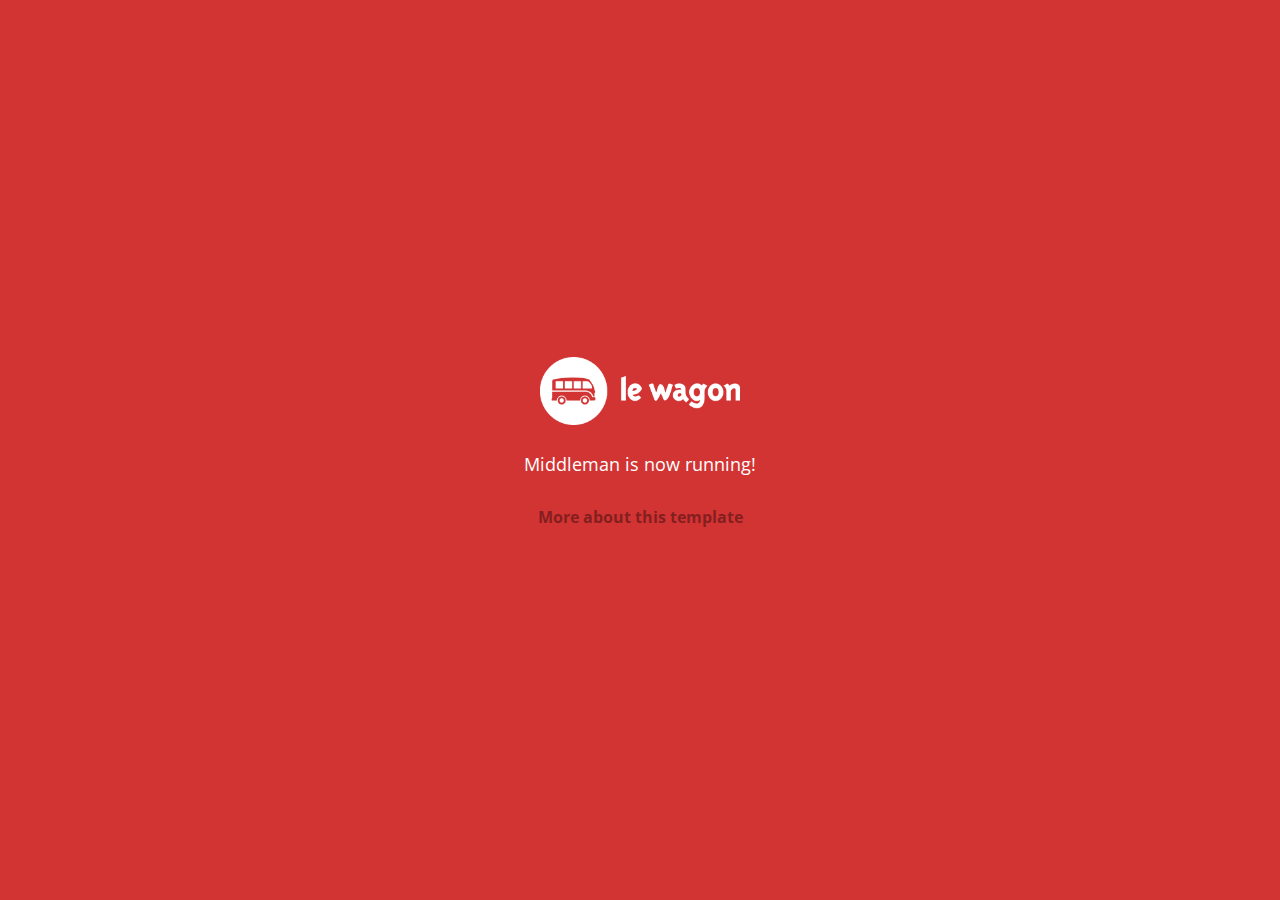
==== index.html @ f9db4015 "Automated commit at 2018-02-05 10:16:20 UTC by middleman-deploy 2.0.0-alpha" ====
<!doctype html>
<html>
  <head>
    <meta charset="utf-8">
    <meta http-equiv="x-ua-compatible" content="ie=edge">
    <meta name="viewport"
          content="width=device-width, initial-scale=1, shrink-to-fit=no">
    <!-- Use the title from a page's frontmatter if it has one -->
    <title>Le Wagon - Middleman</title>
    <link href="stylesheets/application-3c48b980.css" rel="stylesheet" />
    <script src="javascripts/application-93de88c9.js"></script>
    <link href="images/favicon-f15af148.png" rel="icon" type="image/png" />
  </head>
  <body>
    <div id="home">
  <div class="home-content">
    <img src="images/logo-acc9c0ec.png" width="200" alt="Logo" />
    <p>
      Middleman is now running!
    </p>
    <p class="about">
      <a href="about.html">More about this template</a>
    </p>
  </div>
</div>

  </body>
</html>
---- stylesheets/application-3c48b980.css ----
@import url("https://fonts.googleapis.com/css?family=Open+Sans:400,300,700|Raleway:400,100,300,700,500");/*!
 * Bootstrap v3.3.7 (http://getbootstrap.com)
 * Copyright 2011-2016 Twitter, Inc.
 * Licensed under MIT (https://github.com/twbs/bootstrap/blob/master/LICENSE)
 *//*! normalize.css v3.0.3 | MIT License | github.com/necolas/normalize.css */html{font-family:sans-serif;-ms-text-size-adjust:100%;-webkit-text-size-adjust:100%}body{margin:0}article,aside,details,figcaption,figure,footer,header,hgroup,main,menu,nav,section,summary{display:block}audio,canvas,progress,video{display:inline-block;vertical-align:baseline}audio:not([controls]){display:none;height:0}[hidden],template{display:none}a{background-color:transparent}a:active,a:hover{outline:0}abbr[title]{border-bottom:1px dotted}b,strong{font-weight:bold}dfn{font-style:italic}h1{font-size:2em;margin:0.67em 0}mark{background:#ff0;color:#000}small{font-size:80%}sub,sup{font-size:75%;line-height:0;position:relative;vertical-align:baseline}sup{top:-0.5em}sub{bottom:-0.25em}img{border:0}svg:not(:root){overflow:hidden}figure{margin:1em 40px}hr{-webkit-box-sizing:content-box;box-sizing:content-box;height:0}pre{overflow:auto}code,kbd,pre,samp{font-family:monospace, monospace;font-size:1em}button,input,optgroup,select,textarea{color:inherit;font:inherit;margin:0}button{overflow:visible}button,select{text-transform:none}button,html input[type="button"],input[type="reset"],input[type="submit"]{-webkit-appearance:button;cursor:pointer}button[disabled],html input[disabled]{cursor:default}button::-moz-focus-inner,input::-moz-focus-inner{border:0;padding:0}input{line-height:normal}input[type="checkbox"],input[type="radio"]{-webkit-box-sizing:border-box;box-sizing:border-box;padding:0}input[type="number"]::-webkit-inner-spin-button,input[type="number"]::-webkit-outer-spin-button{height:auto}input[type="search"]{-webkit-appearance:textfield;-webkit-box-sizing:content-box;box-sizing:content-box}input[type="search"]::-webkit-search-cancel-button,input[type="search"]::-webkit-search-decoration{-webkit-appearance:none}fieldset{border:1px solid #c0c0c0;margin:0 2px;padding:0.35em 0.625em 0.75em}legend{border:0;padding:0}textarea{overflow:auto}optgroup{font-weight:bold}table{border-collapse:collapse;border-spacing:0}td,th{padding:0}/*! Source: https://github.com/h5bp/html5-boilerplate/blob/master/src/css/main.css */@media print{*,*:before,*:after{background:transparent !important;color:#000 !important;-webkit-box-shadow:none !important;box-shadow:none !important;text-shadow:none !important}a,a:visited{text-decoration:underline}a[href]:after{content:" (" attr(href) ")"}abbr[title]:after{content:" (" attr(title) ")"}a[href^="#"]:after,a[href^="javascript:"]:after{content:""}pre,blockquote{border:1px solid #999;page-break-inside:avoid}thead{display:table-header-group}tr,img{page-break-inside:avoid}img{max-width:100% !important}p,h2,h3{orphans:3;widows:3}h2,h3{page-break-after:avoid}.navbar{display:none}.btn>.caret,.dropup>.btn>.caret{border-top-color:#000 !important}.label{border:1px solid #000}.table{border-collapse:collapse !important}.table td,.table th{background-color:#fff !important}.table-bordered th,.table-bordered td{border:1px solid #ddd !important}}@font-face{font-family:'Glyphicons Halflings';src:url("../assets/bootstrap/glyphicons-halflings-regular-86b6f62b.eot");src:url("../assets/bootstrap/glyphicons-halflings-regular-86b6f62b.eot?#iefix") format("embedded-opentype"),url("../assets/bootstrap/glyphicons-halflings-regular-ca35b697.woff2") format("woff2"),url("../assets/bootstrap/glyphicons-halflings-regular-278e49a8.woff") format("woff"),url("../assets/bootstrap/glyphicons-halflings-regular-44bc1850.ttf") format("truetype"),url("../assets/bootstrap/glyphicons-halflings-regular-de51a849.svg#glyphicons_halflingsregular") format("svg")}.glyphicon{position:relative;top:1px;display:inline-block;font-family:'Glyphicons Halflings';font-style:normal;font-weight:normal;line-height:1;-webkit-font-smoothing:antialiased;-moz-osx-font-smoothing:grayscale}.glyphicon-asterisk:before{content:"\002a"}.glyphicon-plus:before{content:"\002b"}.glyphicon-euro:before,.glyphicon-eur:before{content:"\20ac"}.glyphicon-minus:before{content:"\2212"}.glyphicon-cloud:before{content:"\2601"}.glyphicon-envelope:before{content:"\2709"}.glyphicon-pencil:before{content:"\270f"}.glyphicon-glass:before{content:"\e001"}.glyphicon-music:before{content:"\e002"}.glyphicon-search:before{content:"\e003"}.glyphicon-heart:before{content:"\e005"}.glyphicon-star:before{content:"\e006"}.glyphicon-star-empty:before{content:"\e007"}.glyphicon-user:before{content:"\e008"}.glyphicon-film:before{content:"\e009"}.glyphicon-th-large:before{content:"\e010"}.glyphicon-th:before{content:"\e011"}.glyphicon-th-list:before{content:"\e012"}.glyphicon-ok:before{content:"\e013"}.glyphicon-remove:before{content:"\e014"}.glyphicon-zoom-in:before{content:"\e015"}.glyphicon-zoom-out:before{content:"\e016"}.glyphicon-off:before{content:"\e017"}.glyphicon-signal:before{content:"\e018"}.glyphicon-cog:before{content:"\e019"}.glyphicon-trash:before{content:"\e020"}.glyphicon-home:before{content:"\e021"}.glyphicon-file:before{content:"\e022"}.glyphicon-time:before{content:"\e023"}.glyphicon-road:before{content:"\e024"}.glyphicon-download-alt:before{content:"\e025"}.glyphicon-download:before{content:"\e026"}.glyphicon-upload:before{content:"\e027"}.glyphicon-inbox:before{content:"\e028"}.glyphicon-play-circle:before{content:"\e029"}.glyphicon-repeat:before{content:"\e030"}.glyphicon-refresh:before{content:"\e031"}.glyphicon-list-alt:before{content:"\e032"}.glyphicon-lock:before{content:"\e033"}.glyphicon-flag:before{content:"\e034"}.glyphicon-headphones:before{content:"\e035"}.glyphicon-volume-off:before{content:"\e036"}.glyphicon-volume-down:before{content:"\e037"}.glyphicon-volume-up:before{content:"\e038"}.glyphicon-qrcode:before{content:"\e039"}.glyphicon-barcode:before{content:"\e040"}.glyphicon-tag:before{content:"\e041"}.glyphicon-tags:before{content:"\e042"}.glyphicon-book:before{content:"\e043"}.glyphicon-bookmark:before{content:"\e044"}.glyphicon-print:before{content:"\e045"}.glyphicon-camera:before{content:"\e046"}.glyphicon-font:before{content:"\e047"}.glyphicon-bold:before{content:"\e048"}.glyphicon-italic:before{content:"\e049"}.glyphicon-text-height:before{content:"\e050"}.glyphicon-text-width:before{content:"\e051"}.glyphicon-align-left:before{content:"\e052"}.glyphicon-align-center:before{content:"\e053"}.glyphicon-align-right:before{content:"\e054"}.glyphicon-align-justify:before{content:"\e055"}.glyphicon-list:before{content:"\e056"}.glyphicon-indent-left:before{content:"\e057"}.glyphicon-indent-right:before{content:"\e058"}.glyphicon-facetime-video:before{content:"\e059"}.glyphicon-picture:before{content:"\e060"}.glyphicon-map-marker:before{content:"\e062"}.glyphicon-adjust:before{content:"\e063"}.glyphicon-tint:before{content:"\e064"}.glyphicon-edit:before{content:"\e065"}.glyphicon-share:before{content:"\e066"}.glyphicon-check:before{content:"\e067"}.glyphicon-move:before{content:"\e068"}.glyphicon-step-backward:before{content:"\e069"}.glyphicon-fast-backward:before{content:"\e070"}.glyphicon-backward:before{content:"\e071"}.glyphicon-play:before{content:"\e072"}.glyphicon-pause:before{content:"\e073"}.glyphicon-stop:before{content:"\e074"}.glyphicon-forward:before{content:"\e075"}.glyphicon-fast-forward:before{content:"\e076"}.glyphicon-step-forward:before{content:"\e077"}.glyphicon-eject:before{content:"\e078"}.glyphicon-chevron-left:before{content:"\e079"}.glyphicon-chevron-right:before{content:"\e080"}.glyphicon-plus-sign:before{content:"\e081"}.glyphicon-minus-sign:before{content:"\e082"}.glyphicon-remove-sign:before{content:"\e083"}.glyphicon-ok-sign:before{content:"\e084"}.glyphicon-question-sign:before{content:"\e085"}.glyphicon-info-sign:before{content:"\e086"}.glyphicon-screenshot:before{content:"\e087"}.glyphicon-remove-circle:before{content:"\e088"}.glyphicon-ok-circle:before{content:"\e089"}.glyphicon-ban-circle:before{content:"\e090"}.glyphicon-arrow-left:before{content:"\e091"}.glyphicon-arrow-right:before{content:"\e092"}.glyphicon-arrow-up:before{content:"\e093"}.glyphicon-arrow-down:before{content:"\e094"}.glyphicon-share-alt:before{content:"\e095"}.glyphicon-resize-full:before{content:"\e096"}.glyphicon-resize-small:before{content:"\e097"}.glyphicon-exclamation-sign:before{content:"\e101"}.glyphicon-gift:before{content:"\e102"}.glyphicon-leaf:before{content:"\e103"}.glyphicon-fire:before{content:"\e104"}.glyphicon-eye-open:before{content:"\e105"}.glyphicon-eye-close:before{content:"\e106"}.glyphicon-warning-sign:before{content:"\e107"}.glyphicon-plane:before{content:"\e108"}.glyphicon-calendar:before{content:"\e109"}.glyphicon-random:before{content:"\e110"}.glyphicon-comment:before{content:"\e111"}.glyphicon-magnet:before{content:"\e112"}.glyphicon-chevron-up:before{content:"\e113"}.glyphicon-chevron-down:before{content:"\e114"}.glyphicon-retweet:before{content:"\e115"}.glyphicon-shopping-cart:before{content:"\e116"}.glyphicon-folder-close:before{content:"\e117"}.glyphicon-folder-open:before{content:"\e118"}.glyphicon-resize-vertical:before{content:"\e119"}.glyphicon-resize-horizontal:before{content:"\e120"}.glyphicon-hdd:before{content:"\e121"}.glyphicon-bullhorn:before{content:"\e122"}.glyphicon-bell:before{content:"\e123"}.glyphicon-certificate:before{content:"\e124"}.glyphicon-thumbs-up:before{content:"\e125"}.glyphicon-thumbs-down:before{content:"\e126"}.glyphicon-hand-right:before{content:"\e127"}.glyphicon-hand-left:before{content:"\e128"}.glyphicon-hand-up:before{content:"\e129"}.glyphicon-hand-down:before{content:"\e130"}.glyphicon-circle-arrow-right:before{content:"\e131"}.glyphicon-circle-arrow-left:before{content:"\e132"}.glyphicon-circle-arrow-up:before{content:"\e133"}.glyphicon-circle-arrow-down:before{content:"\e134"}.glyphicon-globe:before{content:"\e135"}.glyphicon-wrench:before{content:"\e136"}.glyphicon-tasks:before{content:"\e137"}.glyphicon-filter:before{content:"\e138"}.glyphicon-briefcase:before{content:"\e139"}.glyphicon-fullscreen:before{content:"\e140"}.glyphicon-dashboard:before{content:"\e141"}.glyphicon-paperclip:before{content:"\e142"}.glyphicon-heart-empty:before{content:"\e143"}.glyphicon-link:before{content:"\e144"}.glyphicon-phone:before{content:"\e145"}.glyphicon-pushpin:before{content:"\e146"}.glyphicon-usd:before{content:"\e148"}.glyphicon-gbp:before{content:"\e149"}.glyphicon-sort:before{content:"\e150"}.glyphicon-sort-by-alphabet:before{content:"\e151"}.glyphicon-sort-by-alphabet-alt:before{content:"\e152"}.glyphicon-sort-by-order:before{content:"\e153"}.glyphicon-sort-by-order-alt:before{content:"\e154"}.glyphicon-sort-by-attributes:before{content:"\e155"}.glyphicon-sort-by-attributes-alt:before{content:"\e156"}.glyphicon-unchecked:before{content:"\e157"}.glyphicon-expand:before{content:"\e158"}.glyphicon-collapse-down:before{content:"\e159"}.glyphicon-collapse-up:before{content:"\e160"}.glyphicon-log-in:before{content:"\e161"}.glyphicon-flash:before{content:"\e162"}.glyphicon-log-out:before{content:"\e163"}.glyphicon-new-window:before{content:"\e164"}.glyphicon-record:before{content:"\e165"}.glyphicon-save:before{content:"\e166"}.glyphicon-open:before{content:"\e167"}.glyphicon-saved:before{content:"\e168"}.glyphicon-import:before{content:"\e169"}.glyphicon-export:before{content:"\e170"}.glyphicon-send:before{content:"\e171"}.glyphicon-floppy-disk:before{content:"\e172"}.glyphicon-floppy-saved:before{content:"\e173"}.glyphicon-floppy-remove:before{content:"\e174"}.glyphicon-floppy-save:before{content:"\e175"}.glyphicon-floppy-open:before{content:"\e176"}.glyphicon-credit-card:before{content:"\e177"}.glyphicon-transfer:before{content:"\e178"}.glyphicon-cutlery:before{content:"\e179"}.glyphicon-header:before{content:"\e180"}.glyphicon-compressed:before{content:"\e181"}.glyphicon-earphone:before{content:"\e182"}.glyphicon-phone-alt:before{content:"\e183"}.glyphicon-tower:before{content:"\e184"}.glyphicon-stats:before{content:"\e185"}.glyphicon-sd-video:before{content:"\e186"}.glyphicon-hd-video:before{content:"\e187"}.glyphicon-subtitles:before{content:"\e188"}.glyphicon-sound-stereo:before{content:"\e189"}.glyphicon-sound-dolby:before{content:"\e190"}.glyphicon-sound-5-1:before{content:"\e191"}.glyphicon-sound-6-1:before{content:"\e192"}.glyphicon-sound-7-1:before{content:"\e193"}.glyphicon-copyright-mark:before{content:"\e194"}.glyphicon-registration-mark:before{content:"\e195"}.glyphicon-cloud-download:before{content:"\e197"}.glyphicon-cloud-upload:before{content:"\e198"}.glyphicon-tree-conifer:before{content:"\e199"}.glyphicon-tree-deciduous:before{content:"\e200"}.glyphicon-cd:before{content:"\e201"}.glyphicon-save-file:before{content:"\e202"}.glyphicon-open-file:before{content:"\e203"}.glyphicon-level-up:before{content:"\e204"}.glyphicon-copy:before{content:"\e205"}.glyphicon-paste:before{content:"\e206"}.glyphicon-alert:before{content:"\e209"}.glyphicon-equalizer:before{content:"\e210"}.glyphicon-king:before{content:"\e211"}.glyphicon-queen:before{content:"\e212"}.glyphicon-pawn:before{content:"\e213"}.glyphicon-bishop:before{content:"\e214"}.glyphicon-knight:before{content:"\e215"}.glyphicon-baby-formula:before{content:"\e216"}.glyphicon-tent:before{content:"\26fa"}.glyphicon-blackboard:before{content:"\e218"}.glyphicon-bed:before{content:"\e219"}.glyphicon-apple:before{content:"\f8ff"}.glyphicon-erase:before{content:"\e221"}.glyphicon-hourglass:before{content:"\231b"}.glyphicon-lamp:before{content:"\e223"}.glyphicon-duplicate:before{content:"\e224"}.glyphicon-piggy-bank:before{content:"\e225"}.glyphicon-scissors:before{content:"\e226"}.glyphicon-bitcoin:before{content:"\e227"}.glyphicon-btc:before{content:"\e227"}.glyphicon-xbt:before{content:"\e227"}.glyphicon-yen:before{content:"\00a5"}.glyphicon-jpy:before{content:"\00a5"}.glyphicon-ruble:before{content:"\20bd"}.glyphicon-rub:before{content:"\20bd"}.glyphicon-scale:before{content:"\e230"}.glyphicon-ice-lolly:before{content:"\e231"}.glyphicon-ice-lolly-tasted:before{content:"\e232"}.glyphicon-education:before{content:"\e233"}.glyphicon-option-horizontal:before{content:"\e234"}.glyphicon-option-vertical:before{content:"\e235"}.glyphicon-menu-hamburger:before{content:"\e236"}.glyphicon-modal-window:before{content:"\e237"}.glyphicon-oil:before{content:"\e238"}.glyphicon-grain:before{content:"\e239"}.glyphicon-sunglasses:before{content:"\e240"}.glyphicon-text-size:before{content:"\e241"}.glyphicon-text-color:before{content:"\e242"}.glyphicon-text-background:before{content:"\e243"}.glyphicon-object-align-top:before{content:"\e244"}.glyphicon-object-align-bottom:before{content:"\e245"}.glyphicon-object-align-horizontal:before{content:"\e246"}.glyphicon-object-align-left:before{content:"\e247"}.glyphicon-object-align-vertical:before{content:"\e248"}.glyphicon-object-align-right:before{content:"\e249"}.glyphicon-triangle-right:before{content:"\e250"}.glyphicon-triangle-left:before{content:"\e251"}.glyphicon-triangle-bottom:before{content:"\e252"}.glyphicon-triangle-top:before{content:"\e253"}.glyphicon-console:before{content:"\e254"}.glyphicon-superscript:before{content:"\e255"}.glyphicon-subscript:before{content:"\e256"}.glyphicon-menu-left:before{content:"\e257"}.glyphicon-menu-right:before{content:"\e258"}.glyphicon-menu-down:before{content:"\e259"}.glyphicon-menu-up:before{content:"\e260"}*{-webkit-box-sizing:border-box;box-sizing:border-box}*:before,*:after{-webkit-box-sizing:border-box;box-sizing:border-box}html{font-size:10px;-webkit-tap-highlight-color:transparent}body{font-family:"Open Sans", "Helvetica", "sans-serif";font-size:18px;line-height:1.42857143;color:#333333;background-color:#F4F4F4}input,button,select,textarea{font-family:inherit;font-size:inherit;line-height:inherit}a{color:#469AE0;text-decoration:none}a:hover,a:focus{color:#1f74ba;text-decoration:underline}a:focus{outline:5px auto -webkit-focus-ring-color;outline-offset:-2px}figure{margin:0}img{vertical-align:middle}.img-responsive{display:block;max-width:100%;height:auto}.img-rounded{border-radius:2px}.img-thumbnail{padding:4px;line-height:1.42857143;background-color:#F4F4F4;border:1px solid #ddd;border-radius:2px;-webkit-transition:all 0.2s ease-in-out;transition:all 0.2s ease-in-out;display:inline-block;max-width:100%;height:auto}.img-circle{border-radius:50%}hr{margin-top:25px;margin-bottom:25px;border:0;border-top:1px solid #eeeeee}.sr-only{position:absolute;width:1px;height:1px;margin:-1px;padding:0;overflow:hidden;clip:rect(0, 0, 0, 0);border:0}.sr-only-focusable:active,.sr-only-focusable:focus{position:static;width:auto;height:auto;margin:0;overflow:visible;clip:auto}[role="button"]{cursor:pointer}h1,h2,h3,h4,h5,h6,.h1,.h2,.h3,.h4,.h5,.h6{font-family:"Raleway", "Helvetica", "sans-serif";font-weight:500;line-height:1.1;color:inherit}h1 small,h1 .small,h2 small,h2 .small,h3 small,h3 .small,h4 small,h4 .small,h5 small,h5 .small,h6 small,h6 .small,.h1 small,.h1 .small,.h2 small,.h2 .small,.h3 small,.h3 .small,.h4 small,.h4 .small,.h5 small,.h5 .small,.h6 small,.h6 .small{font-weight:normal;line-height:1;color:#777777}h1,.h1,h2,.h2,h3,.h3{margin-top:25px;margin-bottom:12.5px}h1 small,h1 .small,.h1 small,.h1 .small,h2 small,h2 .small,.h2 small,.h2 .small,h3 small,h3 .small,.h3 small,.h3 .small{font-size:65%}h4,.h4,h5,.h5,h6,.h6{margin-top:12.5px;margin-bottom:12.5px}h4 small,h4 .small,.h4 small,.h4 .small,h5 small,h5 .small,.h5 small,.h5 .small,h6 small,h6 .small,.h6 small,.h6 .small{font-size:75%}h1,.h1{font-size:46px}h2,.h2{font-size:38px}h3,.h3{font-size:31px}h4,.h4{font-size:23px}h5,.h5{font-size:18px}h6,.h6{font-size:16px}p{margin:0 0 12.5px}.lead{margin-bottom:25px;font-size:20px;font-weight:300;line-height:1.4}@media (min-width: 768px){.lead{font-size:27px}}small,.small{font-size:88%}mark,.mark{background-color:#fcf8e3;padding:.2em}.text-left{text-align:left}.text-right{text-align:right}.text-center{text-align:center}.text-justify{text-align:justify}.text-nowrap{white-space:nowrap}.text-lowercase{text-transform:lowercase}.text-uppercase,.initialism{text-transform:uppercase}.text-capitalize{text-transform:capitalize}.text-muted{color:#777777}.text-primary{color:#469AE0}a.text-primary:hover,a.text-primary:focus{color:#2381d0}.text-success{color:#3c763d}a.text-success:hover,a.text-success:focus{color:#2b542c}.text-info{color:#31708f}a.text-info:hover,a.text-info:focus{color:#245269}.text-warning{color:#8a6d3b}a.text-warning:hover,a.text-warning:focus{color:#66512c}.text-danger{color:#a94442}a.text-danger:hover,a.text-danger:focus{color:#843534}.bg-primary{color:#fff}.bg-primary{background-color:#469AE0}a.bg-primary:hover,a.bg-primary:focus{background-color:#2381d0}.bg-success{background-color:#dff0d8}a.bg-success:hover,a.bg-success:focus{background-color:#c1e2b3}.bg-info{background-color:#d9edf7}a.bg-info:hover,a.bg-info:focus{background-color:#afd9ee}.bg-warning{background-color:#fcf8e3}a.bg-warning:hover,a.bg-warning:focus{background-color:#f7ecb5}.bg-danger{background-color:#f2dede}a.bg-danger:hover,a.bg-danger:focus{background-color:#e4b9b9}.page-header{padding-bottom:11.5px;margin:50px 0 25px;border-bottom:1px solid #eeeeee}ul,ol{margin-top:0;margin-bottom:12.5px}ul ul,ul ol,ol ul,ol ol{margin-bottom:0}.list-unstyled{padding-left:0;list-style:none}.list-inline{padding-left:0;list-style:none;margin-left:-5px}.list-inline>li{display:inline-block;padding-left:5px;padding-right:5px}dl{margin-top:0;margin-bottom:25px}dt,dd{line-height:1.42857143}dt{font-weight:bold}dd{margin-left:0}.dl-horizontal dd:before,.dl-horizontal dd:after{content:" ";display:table}.dl-horizontal dd:after{clear:both}@media (min-width: 768px){.dl-horizontal dt{float:left;width:160px;clear:left;text-align:right;overflow:hidden;text-overflow:ellipsis;white-space:nowrap}.dl-horizontal dd{margin-left:180px}}abbr[title],abbr[data-original-title]{cursor:help;border-bottom:1px dotted #777777}.initialism{font-size:90%}blockquote{padding:12.5px 25px;margin:0 0 25px;font-size:22.5px;border-left:5px solid #eeeeee}blockquote p:last-child,blockquote ul:last-child,blockquote ol:last-child{margin-bottom:0}blockquote footer,blockquote small,blockquote .small{display:block;font-size:80%;line-height:1.42857143;color:#777777}blockquote footer:before,blockquote small:before,blockquote .small:before{content:'\2014 \00A0'}.blockquote-reverse,blockquote.pull-right{padding-right:15px;padding-left:0;border-right:5px solid #eeeeee;border-left:0;text-align:right}.blockquote-reverse footer:before,.blockquote-reverse small:before,.blockquote-reverse .small:before,blockquote.pull-right footer:before,blockquote.pull-right small:before,blockquote.pull-right .small:before{content:''}.blockquote-reverse footer:after,.blockquote-reverse small:after,.blockquote-reverse .small:after,blockquote.pull-right footer:after,blockquote.pull-right small:after,blockquote.pull-right .small:after{content:'\00A0 \2014'}address{margin-bottom:25px;font-style:normal;line-height:1.42857143}code,kbd,pre,samp{font-family:Menlo, Monaco, Consolas, "Courier New", monospace}code{padding:2px 4px;font-size:90%;color:#c7254e;background-color:#f9f2f4;border-radius:2px}kbd{padding:2px 4px;font-size:90%;color:#fff;background-color:#333;border-radius:2px;-webkit-box-shadow:inset 0 -1px 0 rgba(0,0,0,0.25);box-shadow:inset 0 -1px 0 rgba(0,0,0,0.25)}kbd kbd{padding:0;font-size:100%;font-weight:bold;-webkit-box-shadow:none;box-shadow:none}pre{display:block;padding:12px;margin:0 0 12.5px;font-size:17px;line-height:1.42857143;word-break:break-all;word-wrap:break-word;color:#333333;background-color:#f5f5f5;border:1px solid #ccc;border-radius:2px}pre code{padding:0;font-size:inherit;color:inherit;white-space:pre-wrap;background-color:transparent;border-radius:0}.pre-scrollable{max-height:340px;overflow-y:scroll}.container{margin-right:auto;margin-left:auto;padding-left:15px;padding-right:15px}.container:before,.container:after{content:" ";display:table}.container:after{clear:both}@media (min-width: 768px){.container{width:750px}}@media (min-width: 992px){.container{width:970px}}@media (min-width: 1200px){.container{width:1170px}}.container-fluid{margin-right:auto;margin-left:auto;padding-left:15px;padding-right:15px}.container-fluid:before,.container-fluid:after{content:" ";display:table}.container-fluid:after{clear:both}.row{margin-left:-15px;margin-right:-15px}.row:before,.row:after{content:" ";display:table}.row:after{clear:both}.col-xs-1,.col-sm-1,.col-md-1,.col-lg-1,.col-xs-2,.col-sm-2,.col-md-2,.col-lg-2,.col-xs-3,.col-sm-3,.col-md-3,.col-lg-3,.col-xs-4,.col-sm-4,.col-md-4,.col-lg-4,.col-xs-5,.col-sm-5,.col-md-5,.col-lg-5,.col-xs-6,.col-sm-6,.col-md-6,.col-lg-6,.col-xs-7,.col-sm-7,.col-md-7,.col-lg-7,.col-xs-8,.col-sm-8,.col-md-8,.col-lg-8,.col-xs-9,.col-sm-9,.col-md-9,.col-lg-9,.col-xs-10,.col-sm-10,.col-md-10,.col-lg-10,.col-xs-11,.col-sm-11,.col-md-11,.col-lg-11,.col-xs-12,.col-sm-12,.col-md-12,.col-lg-12{position:relative;min-height:1px;padding-left:15px;padding-right:15px}.col-xs-1,.col-xs-2,.col-xs-3,.col-xs-4,.col-xs-5,.col-xs-6,.col-xs-7,.col-xs-8,.col-xs-9,.col-xs-10,.col-xs-11,.col-xs-12{float:left}.col-xs-1{width:8.33333333%}.col-xs-2{width:16.66666667%}.col-xs-3{width:25%}.col-xs-4{width:33.33333333%}.col-xs-5{width:41.66666667%}.col-xs-6{width:50%}.col-xs-7{width:58.33333333%}.col-xs-8{width:66.66666667%}.col-xs-9{width:75%}.col-xs-10{width:83.33333333%}.col-xs-11{width:91.66666667%}.col-xs-12{width:100%}.col-xs-pull-0{right:auto}.col-xs-pull-1{right:8.33333333%}.col-xs-pull-2{right:16.66666667%}.col-xs-pull-3{right:25%}.col-xs-pull-4{right:33.33333333%}.col-xs-pull-5{right:41.66666667%}.col-xs-pull-6{right:50%}.col-xs-pull-7{right:58.33333333%}.col-xs-pull-8{right:66.66666667%}.col-xs-pull-9{right:75%}.col-xs-pull-10{right:83.33333333%}.col-xs-pull-11{right:91.66666667%}.col-xs-pull-12{right:100%}.col-xs-push-0{left:auto}.col-xs-push-1{left:8.33333333%}.col-xs-push-2{left:16.66666667%}.col-xs-push-3{left:25%}.col-xs-push-4{left:33.33333333%}.col-xs-push-5{left:41.66666667%}.col-xs-push-6{left:50%}.col-xs-push-7{left:58.33333333%}.col-xs-push-8{left:66.66666667%}.col-xs-push-9{left:75%}.col-xs-push-10{left:83.33333333%}.col-xs-push-11{left:91.66666667%}.col-xs-push-12{left:100%}.col-xs-offset-0{margin-left:0%}.col-xs-offset-1{margin-left:8.33333333%}.col-xs-offset-2{margin-left:16.66666667%}.col-xs-offset-3{margin-left:25%}.col-xs-offset-4{margin-left:33.33333333%}.col-xs-offset-5{margin-left:41.66666667%}.col-xs-offset-6{margin-left:50%}.col-xs-offset-7{margin-left:58.33333333%}.col-xs-offset-8{margin-left:66.66666667%}.col-xs-offset-9{margin-left:75%}.col-xs-offset-10{margin-left:83.33333333%}.col-xs-offset-11{margin-left:91.66666667%}.col-xs-offset-12{margin-left:100%}@media (min-width: 768px){.col-sm-1,.col-sm-2,.col-sm-3,.col-sm-4,.col-sm-5,.col-sm-6,.col-sm-7,.col-sm-8,.col-sm-9,.col-sm-10,.col-sm-11,.col-sm-12{float:left}.col-sm-1{width:8.33333333%}.col-sm-2{width:16.66666667%}.col-sm-3{width:25%}.col-sm-4{width:33.33333333%}.col-sm-5{width:41.66666667%}.col-sm-6{width:50%}.col-sm-7{width:58.33333333%}.col-sm-8{width:66.66666667%}.col-sm-9{width:75%}.col-sm-10{width:83.33333333%}.col-sm-11{width:91.66666667%}.col-sm-12{width:100%}.col-sm-pull-0{right:auto}.col-sm-pull-1{right:8.33333333%}.col-sm-pull-2{right:16.66666667%}.col-sm-pull-3{right:25%}.col-sm-pull-4{right:33.33333333%}.col-sm-pull-5{right:41.66666667%}.col-sm-pull-6{right:50%}.col-sm-pull-7{right:58.33333333%}.col-sm-pull-8{right:66.66666667%}.col-sm-pull-9{right:75%}.col-sm-pull-10{right:83.33333333%}.col-sm-pull-11{right:91.66666667%}.col-sm-pull-12{right:100%}.col-sm-push-0{left:auto}.col-sm-push-1{left:8.33333333%}.col-sm-push-2{left:16.66666667%}.col-sm-push-3{left:25%}.col-sm-push-4{left:33.33333333%}.col-sm-push-5{left:41.66666667%}.col-sm-push-6{left:50%}.col-sm-push-7{left:58.33333333%}.col-sm-push-8{left:66.66666667%}.col-sm-push-9{left:75%}.col-sm-push-10{left:83.33333333%}.col-sm-push-11{left:91.66666667%}.col-sm-push-12{left:100%}.col-sm-offset-0{margin-left:0%}.col-sm-offset-1{margin-left:8.33333333%}.col-sm-offset-2{margin-left:16.66666667%}.col-sm-offset-3{margin-left:25%}.col-sm-offset-4{margin-left:33.33333333%}.col-sm-offset-5{margin-left:41.66666667%}.col-sm-offset-6{margin-left:50%}.col-sm-offset-7{margin-left:58.33333333%}.col-sm-offset-8{margin-left:66.66666667%}.col-sm-offset-9{margin-left:75%}.col-sm-offset-10{margin-left:83.33333333%}.col-sm-offset-11{margin-left:91.66666667%}.col-sm-offset-12{margin-left:100%}}@media (min-width: 992px){.col-md-1,.col-md-2,.col-md-3,.col-md-4,.col-md-5,.col-md-6,.col-md-7,.col-md-8,.col-md-9,.col-md-10,.col-md-11,.col-md-12{float:left}.col-md-1{width:8.33333333%}.col-md-2{width:16.66666667%}.col-md-3{width:25%}.col-md-4{width:33.33333333%}.col-md-5{width:41.66666667%}.col-md-6{width:50%}.col-md-7{width:58.33333333%}.col-md-8{width:66.66666667%}.col-md-9{width:75%}.col-md-10{width:83.33333333%}.col-md-11{width:91.66666667%}.col-md-12{width:100%}.col-md-pull-0{right:auto}.col-md-pull-1{right:8.33333333%}.col-md-pull-2{right:16.66666667%}.col-md-pull-3{right:25%}.col-md-pull-4{right:33.33333333%}.col-md-pull-5{right:41.66666667%}.col-md-pull-6{right:50%}.col-md-pull-7{right:58.33333333%}.col-md-pull-8{right:66.66666667%}.col-md-pull-9{right:75%}.col-md-pull-10{right:83.33333333%}.col-md-pull-11{right:91.66666667%}.col-md-pull-12{right:100%}.col-md-push-0{left:auto}.col-md-push-1{left:8.33333333%}.col-md-push-2{left:16.66666667%}.col-md-push-3{left:25%}.col-md-push-4{left:33.33333333%}.col-md-push-5{left:41.66666667%}.col-md-push-6{left:50%}.col-md-push-7{left:58.33333333%}.col-md-push-8{left:66.66666667%}.col-md-push-9{left:75%}.col-md-push-10{left:83.33333333%}.col-md-push-11{left:91.66666667%}.col-md-push-12{left:100%}.col-md-offset-0{margin-left:0%}.col-md-offset-1{margin-left:8.33333333%}.col-md-offset-2{margin-left:16.66666667%}.col-md-offset-3{margin-left:25%}.col-md-offset-4{margin-left:33.33333333%}.col-md-offset-5{margin-left:41.66666667%}.col-md-offset-6{margin-left:50%}.col-md-offset-7{margin-left:58.33333333%}.col-md-offset-8{margin-left:66.66666667%}.col-md-offset-9{margin-left:75%}.col-md-offset-10{margin-left:83.33333333%}.col-md-offset-11{margin-left:91.66666667%}.col-md-offset-12{margin-left:100%}}@media (min-width: 1200px){.col-lg-1,.col-lg-2,.col-lg-3,.col-lg-4,.col-lg-5,.col-lg-6,.col-lg-7,.col-lg-8,.col-lg-9,.col-lg-10,.col-lg-11,.col-lg-12{float:left}.col-lg-1{width:8.33333333%}.col-lg-2{width:16.66666667%}.col-lg-3{width:25%}.col-lg-4{width:33.33333333%}.col-lg-5{width:41.66666667%}.col-lg-6{width:50%}.col-lg-7{width:58.33333333%}.col-lg-8{width:66.66666667%}.col-lg-9{width:75%}.col-lg-10{width:83.33333333%}.col-lg-11{width:91.66666667%}.col-lg-12{width:100%}.col-lg-pull-0{right:auto}.col-lg-pull-1{right:8.33333333%}.col-lg-pull-2{right:16.66666667%}.col-lg-pull-3{right:25%}.col-lg-pull-4{right:33.33333333%}.col-lg-pull-5{right:41.66666667%}.col-lg-pull-6{right:50%}.col-lg-pull-7{right:58.33333333%}.col-lg-pull-8{right:66.66666667%}.col-lg-pull-9{right:75%}.col-lg-pull-10{right:83.33333333%}.col-lg-pull-11{right:91.66666667%}.col-lg-pull-12{right:100%}.col-lg-push-0{left:auto}.col-lg-push-1{left:8.33333333%}.col-lg-push-2{left:16.66666667%}.col-lg-push-3{left:25%}.col-lg-push-4{left:33.33333333%}.col-lg-push-5{left:41.66666667%}.col-lg-push-6{left:50%}.col-lg-push-7{left:58.33333333%}.col-lg-push-8{left:66.66666667%}.col-lg-push-9{left:75%}.col-lg-push-10{left:83.33333333%}.col-lg-push-11{left:91.66666667%}.col-lg-push-12{left:100%}.col-lg-offset-0{margin-left:0%}.col-lg-offset-1{margin-left:8.33333333%}.col-lg-offset-2{margin-left:16.66666667%}.col-lg-offset-3{margin-left:25%}.col-lg-offset-4{margin-left:33.33333333%}.col-lg-offset-5{margin-left:41.66666667%}.col-lg-offset-6{margin-left:50%}.col-lg-offset-7{margin-left:58.33333333%}.col-lg-offset-8{margin-left:66.66666667%}.col-lg-offset-9{margin-left:75%}.col-lg-offset-10{margin-left:83.33333333%}.col-lg-offset-11{margin-left:91.66666667%}.col-lg-offset-12{margin-left:100%}}table{background-color:transparent}caption{padding-top:8px;padding-bottom:8px;color:#777777;text-align:left}th{text-align:left}.table{width:100%;max-width:100%;margin-bottom:25px}.table>thead>tr>th,.table>thead>tr>td,.table>tbody>tr>th,.table>tbody>tr>td,.table>tfoot>tr>th,.table>tfoot>tr>td{padding:8px;line-height:1.42857143;vertical-align:top;border-top:1px solid #ddd}.table>thead>tr>th{vertical-align:bottom;border-bottom:2px solid #ddd}.table>caption+thead>tr:first-child>th,.table>caption+thead>tr:first-child>td,.table>colgroup+thead>tr:first-child>th,.table>colgroup+thead>tr:first-child>td,.table>thead:first-child>tr:first-child>th,.table>thead:first-child>tr:first-child>td{border-top:0}.table>tbody+tbody{border-top:2px solid #ddd}.table .table{background-color:#F4F4F4}.table-condensed>thead>tr>th,.table-condensed>thead>tr>td,.table-condensed>tbody>tr>th,.table-condensed>tbody>tr>td,.table-condensed>tfoot>tr>th,.table-condensed>tfoot>tr>td{padding:5px}.table-bordered{border:1px solid #ddd}.table-bordered>thead>tr>th,.table-bordered>thead>tr>td,.table-bordered>tbody>tr>th,.table-bordered>tbody>tr>td,.table-bordered>tfoot>tr>th,.table-bordered>tfoot>tr>td{border:1px solid #ddd}.table-bordered>thead>tr>th,.table-bordered>thead>tr>td{border-bottom-width:2px}.table-striped>tbody>tr:nth-of-type(odd){background-color:#f9f9f9}.table-hover>tbody>tr:hover{background-color:#f5f5f5}table col[class*="col-"]{position:static;float:none;display:table-column}table td[class*="col-"],table th[class*="col-"]{position:static;float:none;display:table-cell}.table>thead>tr>td.active,.table>thead>tr>th.active,.table>thead>tr.active>td,.table>thead>tr.active>th,.table>tbody>tr>td.active,.table>tbody>tr>th.active,.table>tbody>tr.active>td,.table>tbody>tr.active>th,.table>tfoot>tr>td.active,.table>tfoot>tr>th.active,.table>tfoot>tr.active>td,.table>tfoot>tr.active>th{background-color:#f5f5f5}.table-hover>tbody>tr>td.active:hover,.table-hover>tbody>tr>th.active:hover,.table-hover>tbody>tr.active:hover>td,.table-hover>tbody>tr:hover>.active,.table-hover>tbody>tr.active:hover>th{background-color:#e8e8e8}.table>thead>tr>td.success,.table>thead>tr>th.success,.table>thead>tr.success>td,.table>thead>tr.success>th,.table>tbody>tr>td.success,.table>tbody>tr>th.success,.table>tbody>tr.success>td,.table>tbody>tr.success>th,.table>tfoot>tr>td.success,.table>tfoot>tr>th.success,.table>tfoot>tr.success>td,.table>tfoot>tr.success>th{background-color:#dff0d8}.table-hover>tbody>tr>td.success:hover,.table-hover>tbody>tr>th.success:hover,.table-hover>tbody>tr.success:hover>td,.table-hover>tbody>tr:hover>.success,.table-hover>tbody>tr.success:hover>th{background-color:#d0e9c6}.table>thead>tr>td.info,.table>thead>tr>th.info,.table>thead>tr.info>td,.table>thead>tr.info>th,.table>tbody>tr>td.info,.table>tbody>tr>th.info,.table>tbody>tr.info>td,.table>tbody>tr.info>th,.table>tfoot>tr>td.info,.table>tfoot>tr>th.info,.table>tfoot>tr.info>td,.table>tfoot>tr.info>th{background-color:#d9edf7}.table-hover>tbody>tr>td.info:hover,.table-hover>tbody>tr>th.info:hover,.table-hover>tbody>tr.info:hover>td,.table-hover>tbody>tr:hover>.info,.table-hover>tbody>tr.info:hover>th{background-color:#c4e3f3}.table>thead>tr>td.warning,.table>thead>tr>th.warning,.table>thead>tr.warning>td,.table>thead>tr.warning>th,.table>tbody>tr>td.warning,.table>tbody>tr>th.warning,.table>tbody>tr.warning>td,.table>tbody>tr.warning>th,.table>tfoot>tr>td.warning,.table>tfoot>tr>th.warning,.table>tfoot>tr.warning>td,.table>tfoot>tr.warning>th{background-color:#fcf8e3}.table-hover>tbody>tr>td.warning:hover,.table-hover>tbody>tr>th.warning:hover,.table-hover>tbody>tr.warning:hover>td,.table-hover>tbody>tr:hover>.warning,.table-hover>tbody>tr.warning:hover>th{background-color:#faf2cc}.table>thead>tr>td.danger,.table>thead>tr>th.danger,.table>thead>tr.danger>td,.table>thead>tr.danger>th,.table>tbody>tr>td.danger,.table>tbody>tr>th.danger,.table>tbody>tr.danger>td,.table>tbody>tr.danger>th,.table>tfoot>tr>td.danger,.table>tfoot>tr>th.danger,.table>tfoot>tr.danger>td,.table>tfoot>tr.danger>th{background-color:#f2dede}.table-hover>tbody>tr>td.danger:hover,.table-hover>tbody>tr>th.danger:hover,.table-hover>tbody>tr.danger:hover>td,.table-hover>tbody>tr:hover>.danger,.table-hover>tbody>tr.danger:hover>th{background-color:#ebcccc}.table-responsive{overflow-x:auto;min-height:0.01%}@media screen and (max-width: 767px){.table-responsive{width:100%;margin-bottom:18.75px;overflow-y:hidden;-ms-overflow-style:-ms-autohiding-scrollbar;border:1px solid #ddd}.table-responsive>.table{margin-bottom:0}.table-responsive>.table>thead>tr>th,.table-responsive>.table>thead>tr>td,.table-responsive>.table>tbody>tr>th,.table-responsive>.table>tbody>tr>td,.table-responsive>.table>tfoot>tr>th,.table-responsive>.table>tfoot>tr>td{white-space:nowrap}.table-responsive>.table-bordered{border:0}.table-responsive>.table-bordered>thead>tr>th:first-child,.table-responsive>.table-bordered>thead>tr>td:first-child,.table-responsive>.table-bordered>tbody>tr>th:first-child,.table-responsive>.table-bordered>tbody>tr>td:first-child,.table-responsive>.table-bordered>tfoot>tr>th:first-child,.table-responsive>.table-bordered>tfoot>tr>td:first-child{border-left:0}.table-responsive>.table-bordered>thead>tr>th:last-child,.table-responsive>.table-bordered>thead>tr>td:last-child,.table-responsive>.table-bordered>tbody>tr>th:last-child,.table-responsive>.table-bordered>tbody>tr>td:last-child,.table-responsive>.table-bordered>tfoot>tr>th:last-child,.table-responsive>.table-bordered>tfoot>tr>td:last-child{border-right:0}.table-responsive>.table-bordered>tbody>tr:last-child>th,.table-responsive>.table-bordered>tbody>tr:last-child>td,.table-responsive>.table-bordered>tfoot>tr:last-child>th,.table-responsive>.table-bordered>tfoot>tr:last-child>td{border-bottom:0}}fieldset{padding:0;margin:0;border:0;min-width:0}legend{display:block;width:100%;padding:0;margin-bottom:25px;font-size:27px;line-height:inherit;color:#333333;border:0;border-bottom:1px solid #e5e5e5}label{display:inline-block;max-width:100%;margin-bottom:5px;font-weight:bold}input[type="search"]{-webkit-box-sizing:border-box;box-sizing:border-box}input[type="radio"],input[type="checkbox"]{margin:4px 0 0;margin-top:1px \9;line-height:normal}input[type="file"]{display:block}input[type="range"]{display:block;width:100%}select[multiple],select[size]{height:auto}input[type="file"]:focus,input[type="radio"]:focus,input[type="checkbox"]:focus{outline:5px auto -webkit-focus-ring-color;outline-offset:-2px}output{display:block;padding-top:7px;font-size:18px;line-height:1.42857143;color:#000000}.form-control{display:block;width:100%;height:39px;padding:6px 12px;font-size:18px;line-height:1.42857143;color:#000000;background-color:#fff;background-image:none;border:1px solid #ccc;border-radius:2px;-webkit-box-shadow:inset 0 1px 1px rgba(0,0,0,0.075);box-shadow:inset 0 1px 1px rgba(0,0,0,0.075);-webkit-transition:border-color ease-in-out 0.15s, box-shadow ease-in-out 0.15s;-webkit-transition:border-color ease-in-out 0.15s, -webkit-box-shadow ease-in-out 0.15s;transition:border-color ease-in-out 0.15s, -webkit-box-shadow ease-in-out 0.15s;transition:border-color ease-in-out 0.15s, box-shadow ease-in-out 0.15s;transition:border-color ease-in-out 0.15s, box-shadow ease-in-out 0.15s, -webkit-box-shadow ease-in-out 0.15s}.form-control:focus{border-color:#66afe9;outline:0;-webkit-box-shadow:inset 0 1px 1px rgba(0,0,0,0.075),0 0 8px rgba(102,175,233,0.6);box-shadow:inset 0 1px 1px rgba(0,0,0,0.075),0 0 8px rgba(102,175,233,0.6)}.form-control::-moz-placeholder{color:#999;opacity:1}.form-control:-ms-input-placeholder{color:#999}.form-control::-webkit-input-placeholder{color:#999}.form-control::-ms-expand{border:0;background-color:transparent}.form-control[disabled],.form-control[readonly],fieldset[disabled] .form-control{background-color:#eeeeee;opacity:1}.form-control[disabled],fieldset[disabled] .form-control{cursor:not-allowed}textarea.form-control{height:auto}input[type="search"]{-webkit-appearance:none}@media screen and (-webkit-min-device-pixel-ratio: 0){input[type="date"].form-control,input[type="time"].form-control,input[type="datetime-local"].form-control,input[type="month"].form-control{line-height:39px}input[type="date"].input-sm,.input-group-sm>input[type="date"].form-control,.input-group-sm>input[type="date"].input-group-addon,.input-group-sm>.input-group-btn>input[type="date"].btn,.input-group-sm input[type="date"],input[type="time"].input-sm,.input-group-sm>input[type="time"].form-control,.input-group-sm>input[type="time"].input-group-addon,.input-group-sm>.input-group-btn>input[type="time"].btn,.input-group-sm input[type="time"],input[type="datetime-local"].input-sm,.input-group-sm>input[type="datetime-local"].form-control,.input-group-sm>input[type="datetime-local"].input-group-addon,.input-group-sm>.input-group-btn>input[type="datetime-local"].btn,.input-group-sm input[type="datetime-local"],input[type="month"].input-sm,.input-group-sm>input[type="month"].form-control,.input-group-sm>input[type="month"].input-group-addon,.input-group-sm>.input-group-btn>input[type="month"].btn,.input-group-sm input[type="month"]{line-height:36px}input[type="date"].input-lg,.input-group-lg>input[type="date"].form-control,.input-group-lg>input[type="date"].input-group-addon,.input-group-lg>.input-group-btn>input[type="date"].btn,.input-group-lg input[type="date"],input[type="time"].input-lg,.input-group-lg>input[type="time"].form-control,.input-group-lg>input[type="time"].input-group-addon,.input-group-lg>.input-group-btn>input[type="time"].btn,.input-group-lg input[type="time"],input[type="datetime-local"].input-lg,.input-group-lg>input[type="datetime-local"].form-control,.input-group-lg>input[type="datetime-local"].input-group-addon,.input-group-lg>.input-group-btn>input[type="datetime-local"].btn,.input-group-lg input[type="datetime-local"],input[type="month"].input-lg,.input-group-lg>input[type="month"].form-control,.input-group-lg>input[type="month"].input-group-addon,.input-group-lg>.input-group-btn>input[type="month"].btn,.input-group-lg input[type="month"]{line-height:53px}}.form-group{margin-bottom:15px}.radio,.checkbox{position:relative;display:block;margin-top:10px;margin-bottom:10px}.radio label,.checkbox label{min-height:25px;padding-left:20px;margin-bottom:0;font-weight:normal;cursor:pointer}.radio input[type="radio"],.radio-inline input[type="radio"],.checkbox input[type="checkbox"],.checkbox-inline input[type="checkbox"]{position:absolute;margin-left:-20px;margin-top:4px \9}.radio+.radio,.checkbox+.checkbox{margin-top:-5px}.radio-inline,.checkbox-inline{position:relative;display:inline-block;padding-left:20px;margin-bottom:0;vertical-align:middle;font-weight:normal;cursor:pointer}.radio-inline+.radio-inline,.checkbox-inline+.checkbox-inline{margin-top:0;margin-left:10px}input[type="radio"][disabled],input[type="radio"].disabled,fieldset[disabled] input[type="radio"],input[type="checkbox"][disabled],input[type="checkbox"].disabled,fieldset[disabled] input[type="checkbox"]{cursor:not-allowed}.radio-inline.disabled,fieldset[disabled] .radio-inline,.checkbox-inline.disabled,fieldset[disabled] .checkbox-inline{cursor:not-allowed}.radio.disabled label,fieldset[disabled] .radio label,.checkbox.disabled label,fieldset[disabled] .checkbox label{cursor:not-allowed}.form-control-static{padding-top:7px;padding-bottom:7px;margin-bottom:0;min-height:43px}.form-control-static.input-lg,.input-group-lg>.form-control-static.form-control,.input-group-lg>.form-control-static.input-group-addon,.input-group-lg>.input-group-btn>.form-control-static.btn,.form-control-static.input-sm,.input-group-sm>.form-control-static.form-control,.input-group-sm>.form-control-static.input-group-addon,.input-group-sm>.input-group-btn>.form-control-static.btn{padding-left:0;padding-right:0}.input-sm,.input-group-sm>.form-control,.input-group-sm>.input-group-addon,.input-group-sm>.input-group-btn>.btn{height:36px;padding:5px 10px;font-size:16px;line-height:1.5;border-radius:2px}select.input-sm,.input-group-sm>select.form-control,.input-group-sm>select.input-group-addon,.input-group-sm>.input-group-btn>select.btn{height:36px;line-height:36px}textarea.input-sm,.input-group-sm>textarea.form-control,.input-group-sm>textarea.input-group-addon,.input-group-sm>.input-group-btn>textarea.btn,select[multiple].input-sm,.input-group-sm>select[multiple].form-control,.input-group-sm>select[multiple].input-group-addon,.input-group-sm>.input-group-btn>select[multiple].btn{height:auto}.form-group-sm .form-control{height:36px;padding:5px 10px;font-size:16px;line-height:1.5;border-radius:2px}.form-group-sm select.form-control{height:36px;line-height:36px}.form-group-sm textarea.form-control,.form-group-sm select[multiple].form-control{height:auto}.form-group-sm .form-control-static{height:36px;min-height:41px;padding:6px 10px;font-size:16px;line-height:1.5}.input-lg,.input-group-lg>.form-control,.input-group-lg>.input-group-addon,.input-group-lg>.input-group-btn>.btn{height:53px;padding:10px 16px;font-size:23px;line-height:1.3333333;border-radius:2px}select.input-lg,.input-group-lg>select.form-control,.input-group-lg>select.input-group-addon,.input-group-lg>.input-group-btn>select.btn{height:53px;line-height:53px}textarea.input-lg,.input-group-lg>textarea.form-control,.input-group-lg>textarea.input-group-addon,.input-group-lg>.input-group-btn>textarea.btn,select[multiple].input-lg,.input-group-lg>select[multiple].form-control,.input-group-lg>select[multiple].input-group-addon,.input-group-lg>.input-group-btn>select[multiple].btn{height:auto}.form-group-lg .form-control{height:53px;padding:10px 16px;font-size:23px;line-height:1.3333333;border-radius:2px}.form-group-lg select.form-control{height:53px;line-height:53px}.form-group-lg textarea.form-control,.form-group-lg select[multiple].form-control{height:auto}.form-group-lg .form-control-static{height:53px;min-height:48px;padding:11px 16px;font-size:23px;line-height:1.3333333}.has-feedback{position:relative}.has-feedback .form-control{padding-right:48.75px}.form-control-feedback{position:absolute;top:0;right:0;z-index:2;display:block;width:39px;height:39px;line-height:39px;text-align:center;pointer-events:none}.input-lg+.form-control-feedback,.input-group-lg>.form-control+.form-control-feedback,.input-group-lg>.input-group-addon+.form-control-feedback,.input-group-lg>.input-group-btn>.btn+.form-control-feedback,.input-group-lg+.form-control-feedback,.form-group-lg .form-control+.form-control-feedback{width:53px;height:53px;line-height:53px}.input-sm+.form-control-feedback,.input-group-sm>.form-control+.form-control-feedback,.input-group-sm>.input-group-addon+.form-control-feedback,.input-group-sm>.input-group-btn>.btn+.form-control-feedback,.input-group-sm+.form-control-feedback,.form-group-sm .form-control+.form-control-feedback{width:36px;height:36px;line-height:36px}.has-success .help-block,.has-success .control-label,.has-success .radio,.has-success .checkbox,.has-success .radio-inline,.has-success .checkbox-inline,.has-success.radio label,.has-success.checkbox label,.has-success.radio-inline label,.has-success.checkbox-inline label{color:#3c763d}.has-success .form-control{border-color:#3c763d;-webkit-box-shadow:inset 0 1px 1px rgba(0,0,0,0.075);box-shadow:inset 0 1px 1px rgba(0,0,0,0.075)}.has-success .form-control:focus{border-color:#2b542c;-webkit-box-shadow:inset 0 1px 1px rgba(0,0,0,0.075),0 0 6px #67b168;box-shadow:inset 0 1px 1px rgba(0,0,0,0.075),0 0 6px #67b168}.has-success .input-group-addon{color:#3c763d;border-color:#3c763d;background-color:#dff0d8}.has-success .form-control-feedback{color:#3c763d}.has-warning .help-block,.has-warning .control-label,.has-warning .radio,.has-warning .checkbox,.has-warning .radio-inline,.has-warning .checkbox-inline,.has-warning.radio label,.has-warning.checkbox label,.has-warning.radio-inline label,.has-warning.checkbox-inline label{color:#8a6d3b}.has-warning .form-control{border-color:#8a6d3b;-webkit-box-shadow:inset 0 1px 1px rgba(0,0,0,0.075);box-shadow:inset 0 1px 1px rgba(0,0,0,0.075)}.has-warning .form-control:focus{border-color:#66512c;-webkit-box-shadow:inset 0 1px 1px rgba(0,0,0,0.075),0 0 6px #c0a16b;box-shadow:inset 0 1px 1px rgba(0,0,0,0.075),0 0 6px #c0a16b}.has-warning .input-group-addon{color:#8a6d3b;border-color:#8a6d3b;background-color:#fcf8e3}.has-warning .form-control-feedback{color:#8a6d3b}.has-error .help-block,.has-error .control-label,.has-error .radio,.has-error .checkbox,.has-error .radio-inline,.has-error .checkbox-inline,.has-error.radio label,.has-error.checkbox label,.has-error.radio-inline label,.has-error.checkbox-inline label{color:#a94442}.has-error .form-control{border-color:#a94442;-webkit-box-shadow:inset 0 1px 1px rgba(0,0,0,0.075);box-shadow:inset 0 1px 1px rgba(0,0,0,0.075)}.has-error .form-control:focus{border-color:#843534;-webkit-box-shadow:inset 0 1px 1px rgba(0,0,0,0.075),0 0 6px #ce8483;box-shadow:inset 0 1px 1px rgba(0,0,0,0.075),0 0 6px #ce8483}.has-error .input-group-addon{color:#a94442;border-color:#a94442;background-color:#f2dede}.has-error .form-control-feedback{color:#a94442}.has-feedback label ~ .form-control-feedback{top:30px}.has-feedback label.sr-only ~ .form-control-feedback{top:0}.help-block{display:block;margin-top:5px;margin-bottom:10px;color:#737373}@media (min-width: 768px){.form-inline .form-group{display:inline-block;margin-bottom:0;vertical-align:middle}.form-inline .form-control{display:inline-block;width:auto;vertical-align:middle}.form-inline .form-control-static{display:inline-block}.form-inline .input-group{display:inline-table;vertical-align:middle}.form-inline .input-group .input-group-addon,.form-inline .input-group .input-group-btn,.form-inline .input-group .form-control{width:auto}.form-inline .input-group>.form-control{width:100%}.form-inline .control-label{margin-bottom:0;vertical-align:middle}.form-inline .radio,.form-inline .checkbox{display:inline-block;margin-top:0;margin-bottom:0;vertical-align:middle}.form-inline .radio label,.form-inline .checkbox label{padding-left:0}.form-inline .radio input[type="radio"],.form-inline .checkbox input[type="checkbox"]{position:relative;margin-left:0}.form-inline .has-feedback .form-control-feedback{top:0}}.form-horizontal .radio,.form-horizontal .checkbox,.form-horizontal .radio-inline,.form-horizontal .checkbox-inline{margin-top:0;margin-bottom:0;padding-top:7px}.form-horizontal .radio,.form-horizontal .checkbox{min-height:32px}.form-horizontal .form-group{margin-left:-15px;margin-right:-15px}.form-horizontal .form-group:before,.form-horizontal .form-group:after{content:" ";display:table}.form-horizontal .form-group:after{clear:both}@media (min-width: 768px){.form-horizontal .control-label{text-align:right;margin-bottom:0;padding-top:7px}}.form-horizontal .has-feedback .form-control-feedback{right:15px}@media (min-width: 768px){.form-horizontal .form-group-lg .control-label{padding-top:11px;font-size:23px}}@media (min-width: 768px){.form-horizontal .form-group-sm .control-label{padding-top:6px;font-size:16px}}.btn{display:inline-block;margin-bottom:0;font-weight:normal;text-align:center;vertical-align:middle;-ms-touch-action:manipulation;touch-action:manipulation;cursor:pointer;background-image:none;border:1px solid transparent;white-space:nowrap;padding:6px 12px;font-size:18px;line-height:1.42857143;border-radius:2px;-webkit-user-select:none;-moz-user-select:none;-ms-user-select:none;user-select:none}.btn:focus,.btn.focus,.btn:active:focus,.btn:active.focus,.btn.active:focus,.btn.active.focus{outline:5px auto -webkit-focus-ring-color;outline-offset:-2px}.btn:hover,.btn:focus,.btn.focus{color:#333;text-decoration:none}.btn:active,.btn.active{outline:0;background-image:none;-webkit-box-shadow:inset 0 3px 5px rgba(0,0,0,0.125);box-shadow:inset 0 3px 5px rgba(0,0,0,0.125)}.btn.disabled,.btn[disabled],fieldset[disabled] .btn{cursor:not-allowed;opacity:0.65;filter:alpha(opacity=65);-webkit-box-shadow:none;box-shadow:none}a.btn.disabled,fieldset[disabled] a.btn{pointer-events:none}.btn-default{color:#333;background-color:#fff;border-color:#ccc}.btn-default:focus,.btn-default.focus{color:#333;background-color:#e6e6e6;border-color:#8c8c8c}.btn-default:hover{color:#333;background-color:#e6e6e6;border-color:#adadad}.btn-default:active,.btn-default.active,.open>.btn-default.dropdown-toggle{color:#333;background-color:#e6e6e6;border-color:#adadad}.btn-default:active:hover,.btn-default:active:focus,.btn-default:active.focus,.btn-default.active:hover,.btn-default.active:focus,.btn-default.active.focus,.open>.btn-default.dropdown-toggle:hover,.open>.btn-default.dropdown-toggle:focus,.open>.btn-default.dropdown-toggle.focus{color:#333;background-color:#d4d4d4;border-color:#8c8c8c}.btn-default:active,.btn-default.active,.open>.btn-default.dropdown-toggle{background-image:none}.btn-default.disabled:hover,.btn-default.disabled:focus,.btn-default.disabled.focus,.btn-default[disabled]:hover,.btn-default[disabled]:focus,.btn-default[disabled].focus,fieldset[disabled] .btn-default:hover,fieldset[disabled] .btn-default:focus,fieldset[disabled] .btn-default.focus{background-color:#fff;border-color:#ccc}.btn-default .badge{color:#fff;background-color:#333}.btn-primary{color:#fff;background-color:#469AE0;border-color:#308edc}.btn-primary:focus,.btn-primary.focus{color:#fff;background-color:#2381d0;border-color:#144b79}.btn-primary:hover{color:#fff;background-color:#2381d0;border-color:#1e6eb2}.btn-primary:active,.btn-primary.active,.open>.btn-primary.dropdown-toggle{color:#fff;background-color:#2381d0;border-color:#1e6eb2}.btn-primary:active:hover,.btn-primary:active:focus,.btn-primary:active.focus,.btn-primary.active:hover,.btn-primary.active:focus,.btn-primary.active.focus,.open>.btn-primary.dropdown-toggle:hover,.open>.btn-primary.dropdown-toggle:focus,.open>.btn-primary.dropdown-toggle.focus{color:#fff;background-color:#1e6eb2;border-color:#144b79}.btn-primary:active,.btn-primary.active,.open>.btn-primary.dropdown-toggle{background-image:none}.btn-primary.disabled:hover,.btn-primary.disabled:focus,.btn-primary.disabled.focus,.btn-primary[disabled]:hover,.btn-primary[disabled]:focus,.btn-primary[disabled].focus,fieldset[disabled] .btn-primary:hover,fieldset[disabled] .btn-primary:focus,fieldset[disabled] .btn-primary.focus{background-color:#469AE0;border-color:#308edc}.btn-primary .badge{color:#469AE0;background-color:#fff}.btn-success{color:#fff;background-color:#32B796;border-color:#2da386}.btn-success:focus,.btn-success.focus{color:#fff;background-color:#278f75;border-color:#113f34}.btn-success:hover{color:#fff;background-color:#278f75;border-color:#1f735e}.btn-success:active,.btn-success.active,.open>.btn-success.dropdown-toggle{color:#fff;background-color:#278f75;border-color:#1f735e}.btn-success:active:hover,.btn-success:active:focus,.btn-success:active.focus,.btn-success.active:hover,.btn-success.active:focus,.btn-success.active.focus,.open>.btn-success.dropdown-toggle:hover,.open>.btn-success.dropdown-toggle:focus,.open>.btn-success.dropdown-toggle.focus{color:#fff;background-color:#1f735e;border-color:#113f34}.btn-success:active,.btn-success.active,.open>.btn-success.dropdown-toggle{background-image:none}.btn-success.disabled:hover,.btn-success.disabled:focus,.btn-success.disabled.focus,.btn-success[disabled]:hover,.btn-success[disabled]:focus,.btn-success[disabled].focus,fieldset[disabled] .btn-success:hover,fieldset[disabled] .btn-success:focus,fieldset[disabled] .btn-success.focus{background-color:#32B796;border-color:#2da386}.btn-success .badge{color:#32B796;background-color:#fff}.btn-info{color:#fff;background-color:#FDB631;border-color:#fdad18}.btn-info:focus,.btn-info.focus{color:#fff;background-color:#f9a302;border-color:#946101}.btn-info:hover{color:#fff;background-color:#f9a302;border-color:#d58c02}.btn-info:active,.btn-info.active,.open>.btn-info.dropdown-toggle{color:#fff;background-color:#f9a302;border-color:#d58c02}.btn-info:active:hover,.btn-info:active:focus,.btn-info:active.focus,.btn-info.active:hover,.btn-info.active:focus,.btn-info.active.focus,.open>.btn-info.dropdown-toggle:hover,.open>.btn-info.dropdown-toggle:focus,.open>.btn-info.dropdown-toggle.focus{color:#fff;background-color:#d58c02;border-color:#946101}.btn-info:active,.btn-info.active,.open>.btn-info.dropdown-toggle{background-image:none}.btn-info.disabled:hover,.btn-info.disabled:focus,.btn-info.disabled.focus,.btn-info[disabled]:hover,.btn-info[disabled]:focus,.btn-info[disabled].focus,fieldset[disabled] .btn-info:hover,fieldset[disabled] .btn-info:focus,fieldset[disabled] .btn-info.focus{background-color:#FDB631;border-color:#fdad18}.btn-info .badge{color:#FDB631;background-color:#fff}.btn-warning{color:#fff;background-color:#E67E22;border-color:#d67118}.btn-warning:focus,.btn-warning.focus{color:#fff;background-color:#bf6516;border-color:#64350b}.btn-warning:hover{color:#fff;background-color:#bf6516;border-color:#9f5412}.btn-warning:active,.btn-warning.active,.open>.btn-warning.dropdown-toggle{color:#fff;background-color:#bf6516;border-color:#9f5412}.btn-warning:active:hover,.btn-warning:active:focus,.btn-warning:active.focus,.btn-warning.active:hover,.btn-warning.active:focus,.btn-warning.active.focus,.open>.btn-warning.dropdown-toggle:hover,.open>.btn-warning.dropdown-toggle:focus,.open>.btn-warning.dropdown-toggle.focus{color:#fff;background-color:#9f5412;border-color:#64350b}.btn-warning:active,.btn-warning.active,.open>.btn-warning.dropdown-toggle{background-image:none}.btn-warning.disabled:hover,.btn-warning.disabled:focus,.btn-warning.disabled.focus,.btn-warning[disabled]:hover,.btn-warning[disabled]:focus,.btn-warning[disabled].focus,fieldset[disabled] .btn-warning:hover,fieldset[disabled] .btn-warning:focus,fieldset[disabled] .btn-warning.focus{background-color:#E67E22;border-color:#d67118}.btn-warning .badge{color:#E67E22;background-color:#fff}.btn-danger{color:#fff;background-color:#EE5F5B;border-color:#ec4844}.btn-danger:focus,.btn-danger.focus{color:#fff;background-color:#e9322d;border-color:#9f1411}.btn-danger:hover{color:#fff;background-color:#e9322d;border-color:#dc1c17}.btn-danger:active,.btn-danger.active,.open>.btn-danger.dropdown-toggle{color:#fff;background-color:#e9322d;border-color:#dc1c17}.btn-danger:active:hover,.btn-danger:active:focus,.btn-danger:active.focus,.btn-danger.active:hover,.btn-danger.active:focus,.btn-danger.active.focus,.open>.btn-danger.dropdown-toggle:hover,.open>.btn-danger.dropdown-toggle:focus,.open>.btn-danger.dropdown-toggle.focus{color:#fff;background-color:#dc1c17;border-color:#9f1411}.btn-danger:active,.btn-danger.active,.open>.btn-danger.dropdown-toggle{background-image:none}.btn-danger.disabled:hover,.btn-danger.disabled:focus,.btn-danger.disabled.focus,.btn-danger[disabled]:hover,.btn-danger[disabled]:focus,.btn-danger[disabled].focus,fieldset[disabled] .btn-danger:hover,fieldset[disabled] .btn-danger:focus,fieldset[disabled] .btn-danger.focus{background-color:#EE5F5B;border-color:#ec4844}.btn-danger .badge{color:#EE5F5B;background-color:#fff}.btn-link{color:#469AE0;font-weight:normal;border-radius:0}.btn-link,.btn-link:active,.btn-link.active,.btn-link[disabled],fieldset[disabled] .btn-link{background-color:transparent;-webkit-box-shadow:none;box-shadow:none}.btn-link,.btn-link:hover,.btn-link:focus,.btn-link:active{border-color:transparent}.btn-link:hover,.btn-link:focus{color:#1f74ba;text-decoration:underline;background-color:transparent}.btn-link[disabled]:hover,.btn-link[disabled]:focus,fieldset[disabled] .btn-link:hover,fieldset[disabled] .btn-link:focus{color:#777777;text-decoration:none}.btn-lg,.btn-group-lg>.btn{padding:10px 16px;font-size:23px;line-height:1.3333333;border-radius:2px}.btn-sm,.btn-group-sm>.btn{padding:5px 10px;font-size:16px;line-height:1.5;border-radius:2px}.btn-xs,.btn-group-xs>.btn{padding:1px 5px;font-size:16px;line-height:1.5;border-radius:2px}.btn-block{display:block;width:100%}.btn-block+.btn-block{margin-top:5px}input[type="submit"].btn-block,input[type="reset"].btn-block,input[type="button"].btn-block{width:100%}.fade{opacity:0;-webkit-transition:opacity 0.15s linear;transition:opacity 0.15s linear}.fade.in{opacity:1}.collapse{display:none}.collapse.in{display:block}tr.collapse.in{display:table-row}tbody.collapse.in{display:table-row-group}.collapsing{position:relative;height:0;overflow:hidden;-webkit-transition-property:height, visibility;transition-property:height, visibility;-webkit-transition-duration:0.35s;transition-duration:0.35s;-webkit-transition-timing-function:ease;transition-timing-function:ease}.caret{display:inline-block;width:0;height:0;margin-left:2px;vertical-align:middle;border-top:4px dashed;border-top:4px solid \9;border-right:4px solid transparent;border-left:4px solid transparent}.dropup,.dropdown{position:relative}.dropdown-toggle:focus{outline:0}.dropdown-menu{position:absolute;top:100%;left:0;z-index:1000;display:none;float:left;min-width:160px;padding:5px 0;margin:2px 0 0;list-style:none;font-size:18px;text-align:left;background-color:#fff;border:1px solid #ccc;border:1px solid rgba(0,0,0,0.15);border-radius:2px;-webkit-box-shadow:0 6px 12px rgba(0,0,0,0.175);box-shadow:0 6px 12px rgba(0,0,0,0.175);background-clip:padding-box}.dropdown-menu.pull-right{right:0;left:auto}.dropdown-menu .divider{height:1px;margin:11.5px 0;overflow:hidden;background-color:#e5e5e5}.dropdown-menu>li>a{display:block;padding:3px 20px;clear:both;font-weight:normal;line-height:1.42857143;color:#333333;white-space:nowrap}.dropdown-menu>li>a:hover,.dropdown-menu>li>a:focus{text-decoration:none;color:#262626;background-color:#f5f5f5}.dropdown-menu>.active>a,.dropdown-menu>.active>a:hover,.dropdown-menu>.active>a:focus{color:#fff;text-decoration:none;outline:0;background-color:#469AE0}.dropdown-menu>.disabled>a,.dropdown-menu>.disabled>a:hover,.dropdown-menu>.disabled>a:focus{color:#777777}.dropdown-menu>.disabled>a:hover,.dropdown-menu>.disabled>a:focus{text-decoration:none;background-color:transparent;background-image:none;filter:progid:DXImageTransform.Microsoft.gradient(enabled = false);cursor:not-allowed}.open>.dropdown-menu{display:block}.open>a{outline:0}.dropdown-menu-right{left:auto;right:0}.dropdown-menu-left{left:0;right:auto}.dropdown-header{display:block;padding:3px 20px;font-size:16px;line-height:1.42857143;color:#777777;white-space:nowrap}.dropdown-backdrop{position:fixed;left:0;right:0;bottom:0;top:0;z-index:990}.pull-right>.dropdown-menu{right:0;left:auto}.dropup .caret,.navbar-fixed-bottom .dropdown .caret{border-top:0;border-bottom:4px dashed;border-bottom:4px solid \9;content:""}.dropup .dropdown-menu,.navbar-fixed-bottom .dropdown .dropdown-menu{top:auto;bottom:100%;margin-bottom:2px}@media (min-width: 768px){.navbar-right .dropdown-menu{right:0;left:auto}.navbar-right .dropdown-menu-left{left:0;right:auto}}.btn-group,.btn-group-vertical{position:relative;display:inline-block;vertical-align:middle}.btn-group>.btn,.btn-group-vertical>.btn{position:relative;float:left}.btn-group>.btn:hover,.btn-group>.btn:focus,.btn-group>.btn:active,.btn-group>.btn.active,.btn-group-vertical>.btn:hover,.btn-group-vertical>.btn:focus,.btn-group-vertical>.btn:active,.btn-group-vertical>.btn.active{z-index:2}.btn-group .btn+.btn,.btn-group .btn+.btn-group,.btn-group .btn-group+.btn,.btn-group .btn-group+.btn-group{margin-left:-1px}.btn-toolbar{margin-left:-5px}.btn-toolbar:before,.btn-toolbar:after{content:" ";display:table}.btn-toolbar:after{clear:both}.btn-toolbar .btn,.btn-toolbar .btn-group,.btn-toolbar .input-group{float:left}.btn-toolbar>.btn,.btn-toolbar>.btn-group,.btn-toolbar>.input-group{margin-left:5px}.btn-group>.btn:not(:first-child):not(:last-child):not(.dropdown-toggle){border-radius:0}.btn-group>.btn:first-child{margin-left:0}.btn-group>.btn:first-child:not(:last-child):not(.dropdown-toggle){border-bottom-right-radius:0;border-top-right-radius:0}.btn-group>.btn:last-child:not(:first-child),.btn-group>.dropdown-toggle:not(:first-child){border-bottom-left-radius:0;border-top-left-radius:0}.btn-group>.btn-group{float:left}.btn-group>.btn-group:not(:first-child):not(:last-child)>.btn{border-radius:0}.btn-group>.btn-group:first-child:not(:last-child)>.btn:last-child,.btn-group>.btn-group:first-child:not(:last-child)>.dropdown-toggle{border-bottom-right-radius:0;border-top-right-radius:0}.btn-group>.btn-group:last-child:not(:first-child)>.btn:first-child{border-bottom-left-radius:0;border-top-left-radius:0}.btn-group .dropdown-toggle:active,.btn-group.open .dropdown-toggle{outline:0}.btn-group>.btn+.dropdown-toggle{padding-left:8px;padding-right:8px}.btn-group>.btn-lg+.dropdown-toggle,.btn-group-lg.btn-group>.btn+.dropdown-toggle{padding-left:12px;padding-right:12px}.btn-group.open .dropdown-toggle{-webkit-box-shadow:inset 0 3px 5px rgba(0,0,0,0.125);box-shadow:inset 0 3px 5px rgba(0,0,0,0.125)}.btn-group.open .dropdown-toggle.btn-link{-webkit-box-shadow:none;box-shadow:none}.btn .caret{margin-left:0}.btn-lg .caret,.btn-group-lg>.btn .caret{border-width:5px 5px 0;border-bottom-width:0}.dropup .btn-lg .caret,.dropup .btn-group-lg>.btn .caret{border-width:0 5px 5px}.btn-group-vertical>.btn,.btn-group-vertical>.btn-group,.btn-group-vertical>.btn-group>.btn{display:block;float:none;width:100%;max-width:100%}.btn-group-vertical>.btn-group:before,.btn-group-vertical>.btn-group:after{content:" ";display:table}.btn-group-vertical>.btn-group:after{clear:both}.btn-group-vertical>.btn-group>.btn{float:none}.btn-group-vertical>.btn+.btn,.btn-group-vertical>.btn+.btn-group,.btn-group-vertical>.btn-group+.btn,.btn-group-vertical>.btn-group+.btn-group{margin-top:-1px;margin-left:0}.btn-group-vertical>.btn:not(:first-child):not(:last-child){border-radius:0}.btn-group-vertical>.btn:first-child:not(:last-child){border-top-right-radius:2px;border-top-left-radius:2px;border-bottom-right-radius:0;border-bottom-left-radius:0}.btn-group-vertical>.btn:last-child:not(:first-child){border-top-right-radius:0;border-top-left-radius:0;border-bottom-right-radius:2px;border-bottom-left-radius:2px}.btn-group-vertical>.btn-group:not(:first-child):not(:last-child)>.btn{border-radius:0}.btn-group-vertical>.btn-group:first-child:not(:last-child)>.btn:last-child,.btn-group-vertical>.btn-group:first-child:not(:last-child)>.dropdown-toggle{border-bottom-right-radius:0;border-bottom-left-radius:0}.btn-group-vertical>.btn-group:last-child:not(:first-child)>.btn:first-child{border-top-right-radius:0;border-top-left-radius:0}.btn-group-justified{display:table;width:100%;table-layout:fixed;border-collapse:separate}.btn-group-justified>.btn,.btn-group-justified>.btn-group{float:none;display:table-cell;width:1%}.btn-group-justified>.btn-group .btn{width:100%}.btn-group-justified>.btn-group .dropdown-menu{left:auto}[data-toggle="buttons"]>.btn input[type="radio"],[data-toggle="buttons"]>.btn input[type="checkbox"],[data-toggle="buttons"]>.btn-group>.btn input[type="radio"],[data-toggle="buttons"]>.btn-group>.btn input[type="checkbox"]{position:absolute;clip:rect(0, 0, 0, 0);pointer-events:none}.input-group{position:relative;display:table;border-collapse:separate}.input-group[class*="col-"]{float:none;padding-left:0;padding-right:0}.input-group .form-control{position:relative;z-index:2;float:left;width:100%;margin-bottom:0}.input-group .form-control:focus{z-index:3}.input-group-addon,.input-group-btn,.input-group .form-control{display:table-cell}.input-group-addon:not(:first-child):not(:last-child),.input-group-btn:not(:first-child):not(:last-child),.input-group .form-control:not(:first-child):not(:last-child){border-radius:0}.input-group-addon,.input-group-btn{width:1%;white-space:nowrap;vertical-align:middle}.input-group-addon{padding:6px 12px;font-size:18px;font-weight:normal;line-height:1;color:#000000;text-align:center;background-color:#eeeeee;border:1px solid #ccc;border-radius:2px}.input-group-addon.input-sm,.input-group-sm>.input-group-addon,.input-group-sm>.input-group-btn>.input-group-addon.btn{padding:5px 10px;font-size:16px;border-radius:2px}.input-group-addon.input-lg,.input-group-lg>.input-group-addon,.input-group-lg>.input-group-btn>.input-group-addon.btn{padding:10px 16px;font-size:23px;border-radius:2px}.input-group-addon input[type="radio"],.input-group-addon input[type="checkbox"]{margin-top:0}.input-group .form-control:first-child,.input-group-addon:first-child,.input-group-btn:first-child>.btn,.input-group-btn:first-child>.btn-group>.btn,.input-group-btn:first-child>.dropdown-toggle,.input-group-btn:last-child>.btn:not(:last-child):not(.dropdown-toggle),.input-group-btn:last-child>.btn-group:not(:last-child)>.btn{border-bottom-right-radius:0;border-top-right-radius:0}.input-group-addon:first-child{border-right:0}.input-group .form-control:last-child,.input-group-addon:last-child,.input-group-btn:last-child>.btn,.input-group-btn:last-child>.btn-group>.btn,.input-group-btn:last-child>.dropdown-toggle,.input-group-btn:first-child>.btn:not(:first-child),.input-group-btn:first-child>.btn-group:not(:first-child)>.btn{border-bottom-left-radius:0;border-top-left-radius:0}.input-group-addon:last-child{border-left:0}.input-group-btn{position:relative;font-size:0;white-space:nowrap}.input-group-btn>.btn{position:relative}.input-group-btn>.btn+.btn{margin-left:-1px}.input-group-btn>.btn:hover,.input-group-btn>.btn:focus,.input-group-btn>.btn:active{z-index:2}.input-group-btn:first-child>.btn,.input-group-btn:first-child>.btn-group{margin-right:-1px}.input-group-btn:last-child>.btn,.input-group-btn:last-child>.btn-group{z-index:2;margin-left:-1px}.nav{margin-bottom:0;padding-left:0;list-style:none}.nav:before,.nav:after{content:" ";display:table}.nav:after{clear:both}.nav>li{position:relative;display:block}.nav>li>a{position:relative;display:block;padding:10px 15px}.nav>li>a:hover,.nav>li>a:focus{text-decoration:none;background-color:#eeeeee}.nav>li.disabled>a{color:#777777}.nav>li.disabled>a:hover,.nav>li.disabled>a:focus{color:#777777;text-decoration:none;background-color:transparent;cursor:not-allowed}.nav .open>a,.nav .open>a:hover,.nav .open>a:focus{background-color:#eeeeee;border-color:#469AE0}.nav .nav-divider{height:1px;margin:11.5px 0;overflow:hidden;background-color:#e5e5e5}.nav>li>a>img{max-width:none}.nav-tabs{border-bottom:1px solid #ddd}.nav-tabs>li{float:left;margin-bottom:-1px}.nav-tabs>li>a{margin-right:2px;line-height:1.42857143;border:1px solid transparent;border-radius:2px 2px 0 0}.nav-tabs>li>a:hover{border-color:#eeeeee #eeeeee #ddd}.nav-tabs>li.active>a,.nav-tabs>li.active>a:hover,.nav-tabs>li.active>a:focus{color:#000000;background-color:#F4F4F4;border:1px solid #ddd;border-bottom-color:transparent;cursor:default}.nav-pills>li{float:left}.nav-pills>li>a{border-radius:2px}.nav-pills>li+li{margin-left:2px}.nav-pills>li.active>a,.nav-pills>li.active>a:hover,.nav-pills>li.active>a:focus{color:#fff;background-color:#469AE0}.nav-stacked>li{float:none}.nav-stacked>li+li{margin-top:2px;margin-left:0}.nav-justified,.nav-tabs.nav-justified{width:100%}.nav-justified>li,.nav-tabs.nav-justified>li{float:none}.nav-justified>li>a,.nav-tabs.nav-justified>li>a{text-align:center;margin-bottom:5px}.nav-justified>.dropdown .dropdown-menu{top:auto;left:auto}@media (min-width: 768px){.nav-justified>li,.nav-tabs.nav-justified>li{display:table-cell;width:1%}.nav-justified>li>a,.nav-tabs.nav-justified>li>a{margin-bottom:0}}.nav-tabs-justified,.nav-tabs.nav-justified{border-bottom:0}.nav-tabs-justified>li>a,.nav-tabs.nav-justified>li>a{margin-right:0;border-radius:2px}.nav-tabs-justified>.active>a,.nav-tabs.nav-justified>.active>a,.nav-tabs-justified>.active>a:hover,.nav-tabs.nav-justified>.active>a:hover,.nav-tabs-justified>.active>a:focus,.nav-tabs.nav-justified>.active>a:focus{border:1px solid #ddd}@media (min-width: 768px){.nav-tabs-justified>li>a,.nav-tabs.nav-justified>li>a{border-bottom:1px solid #ddd;border-radius:2px 2px 0 0}.nav-tabs-justified>.active>a,.nav-tabs.nav-justified>.active>a,.nav-tabs-justified>.active>a:hover,.nav-tabs.nav-justified>.active>a:hover,.nav-tabs-justified>.active>a:focus,.nav-tabs.nav-justified>.active>a:focus{border-bottom-color:#F4F4F4}}.tab-content>.tab-pane{display:none}.tab-content>.active{display:block}.nav-tabs .dropdown-menu{margin-top:-1px;border-top-right-radius:0;border-top-left-radius:0}.navbar{position:relative;min-height:50px;margin-bottom:25px;border:1px solid transparent}.navbar:before,.navbar:after{content:" ";display:table}.navbar:after{clear:both}@media (min-width: 768px){.navbar{border-radius:2px}}.navbar-header:before,.navbar-header:after{content:" ";display:table}.navbar-header:after{clear:both}@media (min-width: 768px){.navbar-header{float:left}}.navbar-collapse{overflow-x:visible;padding-right:15px;padding-left:15px;border-top:1px solid transparent;-webkit-box-shadow:inset 0 1px 0 rgba(255,255,255,0.1);box-shadow:inset 0 1px 0 rgba(255,255,255,0.1);-webkit-overflow-scrolling:touch}.navbar-collapse:before,.navbar-collapse:after{content:" ";display:table}.navbar-collapse:after{clear:both}.navbar-collapse.in{overflow-y:auto}@media (min-width: 768px){.navbar-collapse{width:auto;border-top:0;-webkit-box-shadow:none;box-shadow:none}.navbar-collapse.collapse{display:block !important;height:auto !important;padding-bottom:0;overflow:visible !important}.navbar-collapse.in{overflow-y:visible}.navbar-fixed-top .navbar-collapse,.navbar-static-top .navbar-collapse,.navbar-fixed-bottom .navbar-collapse{padding-left:0;padding-right:0}}.navbar-fixed-top .navbar-collapse,.navbar-fixed-bottom .navbar-collapse{max-height:340px}@media (max-device-width: 480px) and (orientation: landscape){.navbar-fixed-top .navbar-collapse,.navbar-fixed-bottom .navbar-collapse{max-height:200px}}.container>.navbar-header,.container>.navbar-collapse,.container-fluid>.navbar-header,.container-fluid>.navbar-collapse{margin-right:-15px;margin-left:-15px}@media (min-width: 768px){.container>.navbar-header,.container>.navbar-collapse,.container-fluid>.navbar-header,.container-fluid>.navbar-collapse{margin-right:0;margin-left:0}}.navbar-static-top{z-index:1000;border-width:0 0 1px}@media (min-width: 768px){.navbar-static-top{border-radius:0}}.navbar-fixed-top,.navbar-fixed-bottom{position:fixed;right:0;left:0;z-index:1030}@media (min-width: 768px){.navbar-fixed-top,.navbar-fixed-bottom{border-radius:0}}.navbar-fixed-top{top:0;border-width:0 0 1px}.navbar-fixed-bottom{bottom:0;margin-bottom:0;border-width:1px 0 0}.navbar-brand{float:left;padding:12.5px 15px;font-size:23px;line-height:25px;height:50px}.navbar-brand:hover,.navbar-brand:focus{text-decoration:none}.navbar-brand>img{display:block}@media (min-width: 768px){.navbar>.container .navbar-brand,.navbar>.container-fluid .navbar-brand{margin-left:-15px}}.navbar-toggle{position:relative;float:right;margin-right:15px;padding:9px 10px;margin-top:8px;margin-bottom:8px;background-color:transparent;background-image:none;border:1px solid transparent;border-radius:2px}.navbar-toggle:focus{outline:0}.navbar-toggle .icon-bar{display:block;width:22px;height:2px;border-radius:1px}.navbar-toggle .icon-bar+.icon-bar{margin-top:4px}@media (min-width: 768px){.navbar-toggle{display:none}}.navbar-nav{margin:6.25px -15px}.navbar-nav>li>a{padding-top:10px;padding-bottom:10px;line-height:25px}@media (max-width: 767px){.navbar-nav .open .dropdown-menu{position:static;float:none;width:auto;margin-top:0;background-color:transparent;border:0;-webkit-box-shadow:none;box-shadow:none}.navbar-nav .open .dropdown-menu>li>a,.navbar-nav .open .dropdown-menu .dropdown-header{padding:5px 15px 5px 25px}.navbar-nav .open .dropdown-menu>li>a{line-height:25px}.navbar-nav .open .dropdown-menu>li>a:hover,.navbar-nav .open .dropdown-menu>li>a:focus{background-image:none}}@media (min-width: 768px){.navbar-nav{float:left;margin:0}.navbar-nav>li{float:left}.navbar-nav>li>a{padding-top:12.5px;padding-bottom:12.5px}}.navbar-form{margin-left:-15px;margin-right:-15px;padding:10px 15px;border-top:1px solid transparent;border-bottom:1px solid transparent;-webkit-box-shadow:inset 0 1px 0 rgba(255,255,255,0.1),0 1px 0 rgba(255,255,255,0.1);box-shadow:inset 0 1px 0 rgba(255,255,255,0.1),0 1px 0 rgba(255,255,255,0.1);margin-top:5.5px;margin-bottom:5.5px}@media (min-width: 768px){.navbar-form .form-group{display:inline-block;margin-bottom:0;vertical-align:middle}.navbar-form .form-control{display:inline-block;width:auto;vertical-align:middle}.navbar-form .form-control-static{display:inline-block}.navbar-form .input-group{display:inline-table;vertical-align:middle}.navbar-form .input-group .input-group-addon,.navbar-form .input-group .input-group-btn,.navbar-form .input-group .form-control{width:auto}.navbar-form .input-group>.form-control{width:100%}.navbar-form .control-label{margin-bottom:0;vertical-align:middle}.navbar-form .radio,.navbar-form .checkbox{display:inline-block;margin-top:0;margin-bottom:0;vertical-align:middle}.navbar-form .radio label,.navbar-form .checkbox label{padding-left:0}.navbar-form .radio input[type="radio"],.navbar-form .checkbox input[type="checkbox"]{position:relative;margin-left:0}.navbar-form .has-feedback .form-control-feedback{top:0}}@media (max-width: 767px){.navbar-form .form-group{margin-bottom:5px}.navbar-form .form-group:last-child{margin-bottom:0}}@media (min-width: 768px){.navbar-form{width:auto;border:0;margin-left:0;margin-right:0;padding-top:0;padding-bottom:0;-webkit-box-shadow:none;box-shadow:none}}.navbar-nav>li>.dropdown-menu{margin-top:0;border-top-right-radius:0;border-top-left-radius:0}.navbar-fixed-bottom .navbar-nav>li>.dropdown-menu{margin-bottom:0;border-top-right-radius:2px;border-top-left-radius:2px;border-bottom-right-radius:0;border-bottom-left-radius:0}.navbar-btn{margin-top:5.5px;margin-bottom:5.5px}.navbar-btn.btn-sm,.btn-group-sm>.navbar-btn.btn{margin-top:7px;margin-bottom:7px}.navbar-btn.btn-xs,.btn-group-xs>.navbar-btn.btn{margin-top:14px;margin-bottom:14px}.navbar-text{margin-top:12.5px;margin-bottom:12.5px}@media (min-width: 768px){.navbar-text{float:left;margin-left:15px;margin-right:15px}}@media (min-width: 768px){.navbar-left{float:left !important}.navbar-right{float:right !important;margin-right:-15px}.navbar-right ~ .navbar-right{margin-right:0}}.navbar-default{background-color:#f8f8f8;border-color:#e7e7e7}.navbar-default .navbar-brand{color:#777}.navbar-default .navbar-brand:hover,.navbar-default .navbar-brand:focus{color:#5e5e5e;background-color:transparent}.navbar-default .navbar-text{color:#777}.navbar-default .navbar-nav>li>a{color:#777}.navbar-default .navbar-nav>li>a:hover,.navbar-default .navbar-nav>li>a:focus{color:#333;background-color:transparent}.navbar-default .navbar-nav>.active>a,.navbar-default .navbar-nav>.active>a:hover,.navbar-default .navbar-nav>.active>a:focus{color:#555;background-color:#e7e7e7}.navbar-default .navbar-nav>.disabled>a,.navbar-default .navbar-nav>.disabled>a:hover,.navbar-default .navbar-nav>.disabled>a:focus{color:#ccc;background-color:transparent}.navbar-default .navbar-toggle{border-color:#ddd}.navbar-default .navbar-toggle:hover,.navbar-default .navbar-toggle:focus{background-color:#ddd}.navbar-default .navbar-toggle .icon-bar{background-color:#888}.navbar-default .navbar-collapse,.navbar-default .navbar-form{border-color:#e7e7e7}.navbar-default .navbar-nav>.open>a,.navbar-default .navbar-nav>.open>a:hover,.navbar-default .navbar-nav>.open>a:focus{background-color:#e7e7e7;color:#555}@media (max-width: 767px){.navbar-default .navbar-nav .open .dropdown-menu>li>a{color:#777}.navbar-default .navbar-nav .open .dropdown-menu>li>a:hover,.navbar-default .navbar-nav .open .dropdown-menu>li>a:focus{color:#333;background-color:transparent}.navbar-default .navbar-nav .open .dropdown-menu>.active>a,.navbar-default .navbar-nav .open .dropdown-menu>.active>a:hover,.navbar-default .navbar-nav .open .dropdown-menu>.active>a:focus{color:#555;background-color:#e7e7e7}.navbar-default .navbar-nav .open .dropdown-menu>.disabled>a,.navbar-default .navbar-nav .open .dropdown-menu>.disabled>a:hover,.navbar-default .navbar-nav .open .dropdown-menu>.disabled>a:focus{color:#ccc;background-color:transparent}}.navbar-default .navbar-link{color:#777}.navbar-default .navbar-link:hover{color:#333}.navbar-default .btn-link{color:#777}.navbar-default .btn-link:hover,.navbar-default .btn-link:focus{color:#333}.navbar-default .btn-link[disabled]:hover,.navbar-default .btn-link[disabled]:focus,fieldset[disabled] .navbar-default .btn-link:hover,fieldset[disabled] .navbar-default .btn-link:focus{color:#ccc}.navbar-inverse{background-color:#222;border-color:#090909}.navbar-inverse .navbar-brand{color:#9d9d9d}.navbar-inverse .navbar-brand:hover,.navbar-inverse .navbar-brand:focus{color:#fff;background-color:transparent}.navbar-inverse .navbar-text{color:#9d9d9d}.navbar-inverse .navbar-nav>li>a{color:#9d9d9d}.navbar-inverse .navbar-nav>li>a:hover,.navbar-inverse .navbar-nav>li>a:focus{color:#fff;background-color:transparent}.navbar-inverse .navbar-nav>.active>a,.navbar-inverse .navbar-nav>.active>a:hover,.navbar-inverse .navbar-nav>.active>a:focus{color:#fff;background-color:#090909}.navbar-inverse .navbar-nav>.disabled>a,.navbar-inverse .navbar-nav>.disabled>a:hover,.navbar-inverse .navbar-nav>.disabled>a:focus{color:#444;background-color:transparent}.navbar-inverse .navbar-toggle{border-color:#333}.navbar-inverse .navbar-toggle:hover,.navbar-inverse .navbar-toggle:focus{background-color:#333}.navbar-inverse .navbar-toggle .icon-bar{background-color:#fff}.navbar-inverse .navbar-collapse,.navbar-inverse .navbar-form{border-color:#101010}.navbar-inverse .navbar-nav>.open>a,.navbar-inverse .navbar-nav>.open>a:hover,.navbar-inverse .navbar-nav>.open>a:focus{background-color:#090909;color:#fff}@media (max-width: 767px){.navbar-inverse .navbar-nav .open .dropdown-menu>.dropdown-header{border-color:#090909}.navbar-inverse .navbar-nav .open .dropdown-menu .divider{background-color:#090909}.navbar-inverse .navbar-nav .open .dropdown-menu>li>a{color:#9d9d9d}.navbar-inverse .navbar-nav .open .dropdown-menu>li>a:hover,.navbar-inverse .navbar-nav .open .dropdown-menu>li>a:focus{color:#fff;background-color:transparent}.navbar-inverse .navbar-nav .open .dropdown-menu>.active>a,.navbar-inverse .navbar-nav .open .dropdown-menu>.active>a:hover,.navbar-inverse .navbar-nav .open .dropdown-menu>.active>a:focus{color:#fff;background-color:#090909}.navbar-inverse .navbar-nav .open .dropdown-menu>.disabled>a,.navbar-inverse .navbar-nav .open .dropdown-menu>.disabled>a:hover,.navbar-inverse .navbar-nav .open .dropdown-menu>.disabled>a:focus{color:#444;background-color:transparent}}.navbar-inverse .navbar-link{color:#9d9d9d}.navbar-inverse .navbar-link:hover{color:#fff}.navbar-inverse .btn-link{color:#9d9d9d}.navbar-inverse .btn-link:hover,.navbar-inverse .btn-link:focus{color:#fff}.navbar-inverse .btn-link[disabled]:hover,.navbar-inverse .btn-link[disabled]:focus,fieldset[disabled] .navbar-inverse .btn-link:hover,fieldset[disabled] .navbar-inverse .btn-link:focus{color:#444}.breadcrumb{padding:8px 15px;margin-bottom:25px;list-style:none;background-color:#f5f5f5;border-radius:2px}.breadcrumb>li{display:inline-block}.breadcrumb>li+li:before{content:"/ ";padding:0 5px;color:#ccc}.breadcrumb>.active{color:#777777}.pagination{display:inline-block;padding-left:0;margin:25px 0;border-radius:2px}.pagination>li{display:inline}.pagination>li>a,.pagination>li>span{position:relative;float:left;padding:6px 12px;line-height:1.42857143;text-decoration:none;color:#469AE0;background-color:#fff;border:1px solid #ddd;margin-left:-1px}.pagination>li:first-child>a,.pagination>li:first-child>span{margin-left:0;border-bottom-left-radius:2px;border-top-left-radius:2px}.pagination>li:last-child>a,.pagination>li:last-child>span{border-bottom-right-radius:2px;border-top-right-radius:2px}.pagination>li>a:hover,.pagination>li>a:focus,.pagination>li>span:hover,.pagination>li>span:focus{z-index:2;color:#1f74ba;background-color:#eeeeee;border-color:#ddd}.pagination>.active>a,.pagination>.active>a:hover,.pagination>.active>a:focus,.pagination>.active>span,.pagination>.active>span:hover,.pagination>.active>span:focus{z-index:3;color:#fff;background-color:#469AE0;border-color:#469AE0;cursor:default}.pagination>.disabled>span,.pagination>.disabled>span:hover,.pagination>.disabled>span:focus,.pagination>.disabled>a,.pagination>.disabled>a:hover,.pagination>.disabled>a:focus{color:#777777;background-color:#fff;border-color:#ddd;cursor:not-allowed}.pagination-lg>li>a,.pagination-lg>li>span{padding:10px 16px;font-size:23px;line-height:1.3333333}.pagination-lg>li:first-child>a,.pagination-lg>li:first-child>span{border-bottom-left-radius:2px;border-top-left-radius:2px}.pagination-lg>li:last-child>a,.pagination-lg>li:last-child>span{border-bottom-right-radius:2px;border-top-right-radius:2px}.pagination-sm>li>a,.pagination-sm>li>span{padding:5px 10px;font-size:16px;line-height:1.5}.pagination-sm>li:first-child>a,.pagination-sm>li:first-child>span{border-bottom-left-radius:2px;border-top-left-radius:2px}.pagination-sm>li:last-child>a,.pagination-sm>li:last-child>span{border-bottom-right-radius:2px;border-top-right-radius:2px}.pager{padding-left:0;margin:25px 0;list-style:none;text-align:center}.pager:before,.pager:after{content:" ";display:table}.pager:after{clear:both}.pager li{display:inline}.pager li>a,.pager li>span{display:inline-block;padding:5px 14px;background-color:#fff;border:1px solid #ddd;border-radius:15px}.pager li>a:hover,.pager li>a:focus{text-decoration:none;background-color:#eeeeee}.pager .next>a,.pager .next>span{float:right}.pager .previous>a,.pager .previous>span{float:left}.pager .disabled>a,.pager .disabled>a:hover,.pager .disabled>a:focus,.pager .disabled>span{color:#777777;background-color:#fff;cursor:not-allowed}.label{display:inline;padding:.2em .6em .3em;font-size:75%;font-weight:bold;line-height:1;color:#fff;text-align:center;white-space:nowrap;vertical-align:baseline;border-radius:.25em}.label:empty{display:none}.btn .label{position:relative;top:-1px}a.label:hover,a.label:focus{color:#fff;text-decoration:none;cursor:pointer}.label-default{background-color:#777777}.label-default[href]:hover,.label-default[href]:focus{background-color:#5e5e5e}.label-primary{background-color:#469AE0}.label-primary[href]:hover,.label-primary[href]:focus{background-color:#2381d0}.label-success{background-color:#32B796}.label-success[href]:hover,.label-success[href]:focus{background-color:#278f75}.label-info{background-color:#FDB631}.label-info[href]:hover,.label-info[href]:focus{background-color:#f9a302}.label-warning{background-color:#E67E22}.label-warning[href]:hover,.label-warning[href]:focus{background-color:#bf6516}.label-danger{background-color:#EE5F5B}.label-danger[href]:hover,.label-danger[href]:focus{background-color:#e9322d}.badge{display:inline-block;min-width:10px;padding:3px 7px;font-size:16px;font-weight:bold;color:#fff;line-height:1;vertical-align:middle;white-space:nowrap;text-align:center;background-color:#777777;border-radius:10px}.badge:empty{display:none}.btn .badge{position:relative;top:-1px}.btn-xs .badge,.btn-group-xs>.btn .badge,.btn-group-xs>.btn .badge{top:0;padding:1px 5px}.list-group-item.active>.badge,.nav-pills>.active>a>.badge{color:#469AE0;background-color:#fff}.list-group-item>.badge{float:right}.list-group-item>.badge+.badge{margin-right:5px}.nav-pills>li>a>.badge{margin-left:3px}a.badge:hover,a.badge:focus{color:#fff;text-decoration:none;cursor:pointer}.jumbotron{padding-top:30px;padding-bottom:30px;margin-bottom:30px;color:inherit;background-color:#eeeeee}.jumbotron h1,.jumbotron .h1{color:inherit}.jumbotron p{margin-bottom:15px;font-size:27px;font-weight:200}.jumbotron>hr{border-top-color:#d5d5d5}.container .jumbotron,.container-fluid .jumbotron{border-radius:2px;padding-left:15px;padding-right:15px}.jumbotron .container{max-width:100%}@media screen and (min-width: 768px){.jumbotron{padding-top:48px;padding-bottom:48px}.container .jumbotron,.container-fluid .jumbotron{padding-left:60px;padding-right:60px}.jumbotron h1,.jumbotron .h1{font-size:81px}}.thumbnail{display:block;padding:4px;margin-bottom:25px;line-height:1.42857143;background-color:#F4F4F4;border:1px solid #ddd;border-radius:2px;-webkit-transition:border 0.2s ease-in-out;transition:border 0.2s ease-in-out}.thumbnail>img,.thumbnail a>img{display:block;max-width:100%;height:auto;margin-left:auto;margin-right:auto}.thumbnail .caption{padding:9px;color:#333333}a.thumbnail:hover,a.thumbnail:focus,a.thumbnail.active{border-color:#469AE0}.alert{padding:15px;margin-bottom:25px;border:1px solid transparent;border-radius:2px}.alert h4{margin-top:0;color:inherit}.alert .alert-link{font-weight:bold}.alert>p,.alert>ul{margin-bottom:0}.alert>p+p{margin-top:5px}.alert-dismissable,.alert-dismissible{padding-right:35px}.alert-dismissable .close,.alert-dismissible .close{position:relative;top:-2px;right:-21px;color:inherit}.alert-success{background-color:#dff0d8;border-color:#d6e9c6;color:#3c763d}.alert-success hr{border-top-color:#c9e2b3}.alert-success .alert-link{color:#2b542c}.alert-info{background-color:#d9edf7;border-color:#bce8f1;color:#31708f}.alert-info hr{border-top-color:#a6e1ec}.alert-info .alert-link{color:#245269}.alert-warning{background-color:#fcf8e3;border-color:#faebcc;color:#8a6d3b}.alert-warning hr{border-top-color:#f7e1b5}.alert-warning .alert-link{color:#66512c}.alert-danger{background-color:#f2dede;border-color:#ebccd1;color:#a94442}.alert-danger hr{border-top-color:#e4b9c0}.alert-danger .alert-link{color:#843534}@-webkit-keyframes progress-bar-stripes{from{background-position:40px 0}to{background-position:0 0}}@keyframes progress-bar-stripes{from{background-position:40px 0}to{background-position:0 0}}.progress{overflow:hidden;height:25px;margin-bottom:25px;background-color:#f5f5f5;border-radius:2px;-webkit-box-shadow:inset 0 1px 2px rgba(0,0,0,0.1);box-shadow:inset 0 1px 2px rgba(0,0,0,0.1)}.progress-bar{float:left;width:0%;height:100%;font-size:16px;line-height:25px;color:#fff;text-align:center;background-color:#469AE0;-webkit-box-shadow:inset 0 -1px 0 rgba(0,0,0,0.15);box-shadow:inset 0 -1px 0 rgba(0,0,0,0.15);-webkit-transition:width 0.6s ease;transition:width 0.6s ease}.progress-striped .progress-bar,.progress-bar-striped{background-image:linear-gradient(45deg, rgba(255,255,255,0.15) 25%, transparent 25%, transparent 50%, rgba(255,255,255,0.15) 50%, rgba(255,255,255,0.15) 75%, transparent 75%, transparent);background-size:40px 40px}.progress.active .progress-bar,.progress-bar.active{-webkit-animation:progress-bar-stripes 2s linear infinite;animation:progress-bar-stripes 2s linear infinite}.progress-bar-success{background-color:#32B796}.progress-striped .progress-bar-success{background-image:linear-gradient(45deg, rgba(255,255,255,0.15) 25%, transparent 25%, transparent 50%, rgba(255,255,255,0.15) 50%, rgba(255,255,255,0.15) 75%, transparent 75%, transparent)}.progress-bar-info{background-color:#FDB631}.progress-striped .progress-bar-info{background-image:linear-gradient(45deg, rgba(255,255,255,0.15) 25%, transparent 25%, transparent 50%, rgba(255,255,255,0.15) 50%, rgba(255,255,255,0.15) 75%, transparent 75%, transparent)}.progress-bar-warning{background-color:#E67E22}.progress-striped .progress-bar-warning{background-image:linear-gradient(45deg, rgba(255,255,255,0.15) 25%, transparent 25%, transparent 50%, rgba(255,255,255,0.15) 50%, rgba(255,255,255,0.15) 75%, transparent 75%, transparent)}.progress-bar-danger{background-color:#EE5F5B}.progress-striped .progress-bar-danger{background-image:linear-gradient(45deg, rgba(255,255,255,0.15) 25%, transparent 25%, transparent 50%, rgba(255,255,255,0.15) 50%, rgba(255,255,255,0.15) 75%, transparent 75%, transparent)}.media{margin-top:15px}.media:first-child{margin-top:0}.media,.media-body{zoom:1;overflow:hidden}.media-body{width:10000px}.media-object{display:block}.media-object.img-thumbnail{max-width:none}.media-right,.media>.pull-right{padding-left:10px}.media-left,.media>.pull-left{padding-right:10px}.media-left,.media-right,.media-body{display:table-cell;vertical-align:top}.media-middle{vertical-align:middle}.media-bottom{vertical-align:bottom}.media-heading{margin-top:0;margin-bottom:5px}.media-list{padding-left:0;list-style:none}.list-group{margin-bottom:20px;padding-left:0}.list-group-item{position:relative;display:block;padding:10px 15px;margin-bottom:-1px;background-color:#fff;border:1px solid #ddd}.list-group-item:first-child{border-top-right-radius:2px;border-top-left-radius:2px}.list-group-item:last-child{margin-bottom:0;border-bottom-right-radius:2px;border-bottom-left-radius:2px}a.list-group-item,button.list-group-item{color:#555}a.list-group-item .list-group-item-heading,button.list-group-item .list-group-item-heading{color:#333}a.list-group-item:hover,a.list-group-item:focus,button.list-group-item:hover,button.list-group-item:focus{text-decoration:none;color:#555;background-color:#f5f5f5}button.list-group-item{width:100%;text-align:left}.list-group-item.disabled,.list-group-item.disabled:hover,.list-group-item.disabled:focus{background-color:#eeeeee;color:#777777;cursor:not-allowed}.list-group-item.disabled .list-group-item-heading,.list-group-item.disabled:hover .list-group-item-heading,.list-group-item.disabled:focus .list-group-item-heading{color:inherit}.list-group-item.disabled .list-group-item-text,.list-group-item.disabled:hover .list-group-item-text,.list-group-item.disabled:focus .list-group-item-text{color:#777777}.list-group-item.active,.list-group-item.active:hover,.list-group-item.active:focus{z-index:2;color:#fff;background-color:#469AE0;border-color:#469AE0}.list-group-item.active .list-group-item-heading,.list-group-item.active .list-group-item-heading>small,.list-group-item.active .list-group-item-heading>.small,.list-group-item.active:hover .list-group-item-heading,.list-group-item.active:hover .list-group-item-heading>small,.list-group-item.active:hover .list-group-item-heading>.small,.list-group-item.active:focus .list-group-item-heading,.list-group-item.active:focus .list-group-item-heading>small,.list-group-item.active:focus .list-group-item-heading>.small{color:inherit}.list-group-item.active .list-group-item-text,.list-group-item.active:hover .list-group-item-text,.list-group-item.active:focus .list-group-item-text{color:#f5f9fd}.list-group-item-success{color:#3c763d;background-color:#dff0d8}a.list-group-item-success,button.list-group-item-success{color:#3c763d}a.list-group-item-success .list-group-item-heading,button.list-group-item-success .list-group-item-heading{color:inherit}a.list-group-item-success:hover,a.list-group-item-success:focus,button.list-group-item-success:hover,button.list-group-item-success:focus{color:#3c763d;background-color:#d0e9c6}a.list-group-item-success.active,a.list-group-item-success.active:hover,a.list-group-item-success.active:focus,button.list-group-item-success.active,button.list-group-item-success.active:hover,button.list-group-item-success.active:focus{color:#fff;background-color:#3c763d;border-color:#3c763d}.list-group-item-info{color:#31708f;background-color:#d9edf7}a.list-group-item-info,button.list-group-item-info{color:#31708f}a.list-group-item-info .list-group-item-heading,button.list-group-item-info .list-group-item-heading{color:inherit}a.list-group-item-info:hover,a.list-group-item-info:focus,button.list-group-item-info:hover,button.list-group-item-info:focus{color:#31708f;background-color:#c4e3f3}a.list-group-item-info.active,a.list-group-item-info.active:hover,a.list-group-item-info.active:focus,button.list-group-item-info.active,button.list-group-item-info.active:hover,button.list-group-item-info.active:focus{color:#fff;background-color:#31708f;border-color:#31708f}.list-group-item-warning{color:#8a6d3b;background-color:#fcf8e3}a.list-group-item-warning,button.list-group-item-warning{color:#8a6d3b}a.list-group-item-warning .list-group-item-heading,button.list-group-item-warning .list-group-item-heading{color:inherit}a.list-group-item-warning:hover,a.list-group-item-warning:focus,button.list-group-item-warning:hover,button.list-group-item-warning:focus{color:#8a6d3b;background-color:#faf2cc}a.list-group-item-warning.active,a.list-group-item-warning.active:hover,a.list-group-item-warning.active:focus,button.list-group-item-warning.active,button.list-group-item-warning.active:hover,button.list-group-item-warning.active:focus{color:#fff;background-color:#8a6d3b;border-color:#8a6d3b}.list-group-item-danger{color:#a94442;background-color:#f2dede}a.list-group-item-danger,button.list-group-item-danger{color:#a94442}a.list-group-item-danger .list-group-item-heading,button.list-group-item-danger .list-group-item-heading{color:inherit}a.list-group-item-danger:hover,a.list-group-item-danger:focus,button.list-group-item-danger:hover,button.list-group-item-danger:focus{color:#a94442;background-color:#ebcccc}a.list-group-item-danger.active,a.list-group-item-danger.active:hover,a.list-group-item-danger.active:focus,button.list-group-item-danger.active,button.list-group-item-danger.active:hover,button.list-group-item-danger.active:focus{color:#fff;background-color:#a94442;border-color:#a94442}.list-group-item-heading{margin-top:0;margin-bottom:5px}.list-group-item-text{margin-bottom:0;line-height:1.3}.panel{margin-bottom:25px;background-color:#fff;border:1px solid transparent;border-radius:2px;-webkit-box-shadow:0 1px 1px rgba(0,0,0,0.05);box-shadow:0 1px 1px rgba(0,0,0,0.05)}.panel-body{padding:15px}.panel-body:before,.panel-body:after{content:" ";display:table}.panel-body:after{clear:both}.panel-heading{padding:10px 15px;border-bottom:1px solid transparent;border-top-right-radius:1px;border-top-left-radius:1px}.panel-heading>.dropdown .dropdown-toggle{color:inherit}.panel-title{margin-top:0;margin-bottom:0;font-size:21px;color:inherit}.panel-title>a,.panel-title>small,.panel-title>.small,.panel-title>small>a,.panel-title>.small>a{color:inherit}.panel-footer{padding:10px 15px;background-color:#f5f5f5;border-top:1px solid #ddd;border-bottom-right-radius:1px;border-bottom-left-radius:1px}.panel>.list-group,.panel>.panel-collapse>.list-group{margin-bottom:0}.panel>.list-group .list-group-item,.panel>.panel-collapse>.list-group .list-group-item{border-width:1px 0;border-radius:0}.panel>.list-group:first-child .list-group-item:first-child,.panel>.panel-collapse>.list-group:first-child .list-group-item:first-child{border-top:0;border-top-right-radius:1px;border-top-left-radius:1px}.panel>.list-group:last-child .list-group-item:last-child,.panel>.panel-collapse>.list-group:last-child .list-group-item:last-child{border-bottom:0;border-bottom-right-radius:1px;border-bottom-left-radius:1px}.panel>.panel-heading+.panel-collapse>.list-group .list-group-item:first-child{border-top-right-radius:0;border-top-left-radius:0}.panel-heading+.list-group .list-group-item:first-child{border-top-width:0}.list-group+.panel-footer{border-top-width:0}.panel>.table,.panel>.table-responsive>.table,.panel>.panel-collapse>.table{margin-bottom:0}.panel>.table caption,.panel>.table-responsive>.table caption,.panel>.panel-collapse>.table caption{padding-left:15px;padding-right:15px}.panel>.table:first-child,.panel>.table-responsive:first-child>.table:first-child{border-top-right-radius:1px;border-top-left-radius:1px}.panel>.table:first-child>thead:first-child>tr:first-child,.panel>.table:first-child>tbody:first-child>tr:first-child,.panel>.table-responsive:first-child>.table:first-child>thead:first-child>tr:first-child,.panel>.table-responsive:first-child>.table:first-child>tbody:first-child>tr:first-child{border-top-left-radius:1px;border-top-right-radius:1px}.panel>.table:first-child>thead:first-child>tr:first-child td:first-child,.panel>.table:first-child>thead:first-child>tr:first-child th:first-child,.panel>.table:first-child>tbody:first-child>tr:first-child td:first-child,.panel>.table:first-child>tbody:first-child>tr:first-child th:first-child,.panel>.table-responsive:first-child>.table:first-child>thead:first-child>tr:first-child td:first-child,.panel>.table-responsive:first-child>.table:first-child>thead:first-child>tr:first-child th:first-child,.panel>.table-responsive:first-child>.table:first-child>tbody:first-child>tr:first-child td:first-child,.panel>.table-responsive:first-child>.table:first-child>tbody:first-child>tr:first-child th:first-child{border-top-left-radius:1px}.panel>.table:first-child>thead:first-child>tr:first-child td:last-child,.panel>.table:first-child>thead:first-child>tr:first-child th:last-child,.panel>.table:first-child>tbody:first-child>tr:first-child td:last-child,.panel>.table:first-child>tbody:first-child>tr:first-child th:last-child,.panel>.table-responsive:first-child>.table:first-child>thead:first-child>tr:first-child td:last-child,.panel>.table-responsive:first-child>.table:first-child>thead:first-child>tr:first-child th:last-child,.panel>.table-responsive:first-child>.table:first-child>tbody:first-child>tr:first-child td:last-child,.panel>.table-responsive:first-child>.table:first-child>tbody:first-child>tr:first-child th:last-child{border-top-right-radius:1px}.panel>.table:last-child,.panel>.table-responsive:last-child>.table:last-child{border-bottom-right-radius:1px;border-bottom-left-radius:1px}.panel>.table:last-child>tbody:last-child>tr:last-child,.panel>.table:last-child>tfoot:last-child>tr:last-child,.panel>.table-responsive:last-child>.table:last-child>tbody:last-child>tr:last-child,.panel>.table-responsive:last-child>.table:last-child>tfoot:last-child>tr:last-child{border-bottom-left-radius:1px;border-bottom-right-radius:1px}.panel>.table:last-child>tbody:last-child>tr:last-child td:first-child,.panel>.table:last-child>tbody:last-child>tr:last-child th:first-child,.panel>.table:last-child>tfoot:last-child>tr:last-child td:first-child,.panel>.table:last-child>tfoot:last-child>tr:last-child th:first-child,.panel>.table-responsive:last-child>.table:last-child>tbody:last-child>tr:last-child td:first-child,.panel>.table-responsive:last-child>.table:last-child>tbody:last-child>tr:last-child th:first-child,.panel>.table-responsive:last-child>.table:last-child>tfoot:last-child>tr:last-child td:first-child,.panel>.table-responsive:last-child>.table:last-child>tfoot:last-child>tr:last-child th:first-child{border-bottom-left-radius:1px}.panel>.table:last-child>tbody:last-child>tr:last-child td:last-child,.panel>.table:last-child>tbody:last-child>tr:last-child th:last-child,.panel>.table:last-child>tfoot:last-child>tr:last-child td:last-child,.panel>.table:last-child>tfoot:last-child>tr:last-child th:last-child,.panel>.table-responsive:last-child>.table:last-child>tbody:last-child>tr:last-child td:last-child,.panel>.table-responsive:last-child>.table:last-child>tbody:last-child>tr:last-child th:last-child,.panel>.table-responsive:last-child>.table:last-child>tfoot:last-child>tr:last-child td:last-child,.panel>.table-responsive:last-child>.table:last-child>tfoot:last-child>tr:last-child th:last-child{border-bottom-right-radius:1px}.panel>.panel-body+.table,.panel>.panel-body+.table-responsive,.panel>.table+.panel-body,.panel>.table-responsive+.panel-body{border-top:1px solid #ddd}.panel>.table>tbody:first-child>tr:first-child th,.panel>.table>tbody:first-child>tr:first-child td{border-top:0}.panel>.table-bordered,.panel>.table-responsive>.table-bordered{border:0}.panel>.table-bordered>thead>tr>th:first-child,.panel>.table-bordered>thead>tr>td:first-child,.panel>.table-bordered>tbody>tr>th:first-child,.panel>.table-bordered>tbody>tr>td:first-child,.panel>.table-bordered>tfoot>tr>th:first-child,.panel>.table-bordered>tfoot>tr>td:first-child,.panel>.table-responsive>.table-bordered>thead>tr>th:first-child,.panel>.table-responsive>.table-bordered>thead>tr>td:first-child,.panel>.table-responsive>.table-bordered>tbody>tr>th:first-child,.panel>.table-responsive>.table-bordered>tbody>tr>td:first-child,.panel>.table-responsive>.table-bordered>tfoot>tr>th:first-child,.panel>.table-responsive>.table-bordered>tfoot>tr>td:first-child{border-left:0}.panel>.table-bordered>thead>tr>th:last-child,.panel>.table-bordered>thead>tr>td:last-child,.panel>.table-bordered>tbody>tr>th:last-child,.panel>.table-bordered>tbody>tr>td:last-child,.panel>.table-bordered>tfoot>tr>th:last-child,.panel>.table-bordered>tfoot>tr>td:last-child,.panel>.table-responsive>.table-bordered>thead>tr>th:last-child,.panel>.table-responsive>.table-bordered>thead>tr>td:last-child,.panel>.table-responsive>.table-bordered>tbody>tr>th:last-child,.panel>.table-responsive>.table-bordered>tbody>tr>td:last-child,.panel>.table-responsive>.table-bordered>tfoot>tr>th:last-child,.panel>.table-responsive>.table-bordered>tfoot>tr>td:last-child{border-right:0}.panel>.table-bordered>thead>tr:first-child>td,.panel>.table-bordered>thead>tr:first-child>th,.panel>.table-bordered>tbody>tr:first-child>td,.panel>.table-bordered>tbody>tr:first-child>th,.panel>.table-responsive>.table-bordered>thead>tr:first-child>td,.panel>.table-responsive>.table-bordered>thead>tr:first-child>th,.panel>.table-responsive>.table-bordered>tbody>tr:first-child>td,.panel>.table-responsive>.table-bordered>tbody>tr:first-child>th{border-bottom:0}.panel>.table-bordered>tbody>tr:last-child>td,.panel>.table-bordered>tbody>tr:last-child>th,.panel>.table-bordered>tfoot>tr:last-child>td,.panel>.table-bordered>tfoot>tr:last-child>th,.panel>.table-responsive>.table-bordered>tbody>tr:last-child>td,.panel>.table-responsive>.table-bordered>tbody>tr:last-child>th,.panel>.table-responsive>.table-bordered>tfoot>tr:last-child>td,.panel>.table-responsive>.table-bordered>tfoot>tr:last-child>th{border-bottom:0}.panel>.table-responsive{border:0;margin-bottom:0}.panel-group{margin-bottom:25px}.panel-group .panel{margin-bottom:0;border-radius:2px}.panel-group .panel+.panel{margin-top:5px}.panel-group .panel-heading{border-bottom:0}.panel-group .panel-heading+.panel-collapse>.panel-body,.panel-group .panel-heading+.panel-collapse>.list-group{border-top:1px solid #ddd}.panel-group .panel-footer{border-top:0}.panel-group .panel-footer+.panel-collapse .panel-body{border-bottom:1px solid #ddd}.panel-default{border-color:#ddd}.panel-default>.panel-heading{color:#333333;background-color:#f5f5f5;border-color:#ddd}.panel-default>.panel-heading+.panel-collapse>.panel-body{border-top-color:#ddd}.panel-default>.panel-heading .badge{color:#f5f5f5;background-color:#333333}.panel-default>.panel-footer+.panel-collapse>.panel-body{border-bottom-color:#ddd}.panel-primary{border-color:#469AE0}.panel-primary>.panel-heading{color:#fff;background-color:#469AE0;border-color:#469AE0}.panel-primary>.panel-heading+.panel-collapse>.panel-body{border-top-color:#469AE0}.panel-primary>.panel-heading .badge{color:#469AE0;background-color:#fff}.panel-primary>.panel-footer+.panel-collapse>.panel-body{border-bottom-color:#469AE0}.panel-success{border-color:#d6e9c6}.panel-success>.panel-heading{color:#3c763d;background-color:#dff0d8;border-color:#d6e9c6}.panel-success>.panel-heading+.panel-collapse>.panel-body{border-top-color:#d6e9c6}.panel-success>.panel-heading .badge{color:#dff0d8;background-color:#3c763d}.panel-success>.panel-footer+.panel-collapse>.panel-body{border-bottom-color:#d6e9c6}.panel-info{border-color:#bce8f1}.panel-info>.panel-heading{color:#31708f;background-color:#d9edf7;border-color:#bce8f1}.panel-info>.panel-heading+.panel-collapse>.panel-body{border-top-color:#bce8f1}.panel-info>.panel-heading .badge{color:#d9edf7;background-color:#31708f}.panel-info>.panel-footer+.panel-collapse>.panel-body{border-bottom-color:#bce8f1}.panel-warning{border-color:#faebcc}.panel-warning>.panel-heading{color:#8a6d3b;background-color:#fcf8e3;border-color:#faebcc}.panel-warning>.panel-heading+.panel-collapse>.panel-body{border-top-color:#faebcc}.panel-warning>.panel-heading .badge{color:#fcf8e3;background-color:#8a6d3b}.panel-warning>.panel-footer+.panel-collapse>.panel-body{border-bottom-color:#faebcc}.panel-danger{border-color:#ebccd1}.panel-danger>.panel-heading{color:#a94442;background-color:#f2dede;border-color:#ebccd1}.panel-danger>.panel-heading+.panel-collapse>.panel-body{border-top-color:#ebccd1}.panel-danger>.panel-heading .badge{color:#f2dede;background-color:#a94442}.panel-danger>.panel-footer+.panel-collapse>.panel-body{border-bottom-color:#ebccd1}.embed-responsive{position:relative;display:block;height:0;padding:0;overflow:hidden}.embed-responsive .embed-responsive-item,.embed-responsive iframe,.embed-responsive embed,.embed-responsive object,.embed-responsive video{position:absolute;top:0;left:0;bottom:0;height:100%;width:100%;border:0}.embed-responsive-16by9{padding-bottom:56.25%}.embed-responsive-4by3{padding-bottom:75%}.well{min-height:20px;padding:19px;margin-bottom:20px;background-color:#f5f5f5;border:1px solid #e3e3e3;border-radius:2px;-webkit-box-shadow:inset 0 1px 1px rgba(0,0,0,0.05);box-shadow:inset 0 1px 1px rgba(0,0,0,0.05)}.well blockquote{border-color:#ddd;border-color:rgba(0,0,0,0.15)}.well-lg{padding:24px;border-radius:2px}.well-sm{padding:9px;border-radius:2px}.close{float:right;font-size:27px;font-weight:bold;line-height:1;color:#000;text-shadow:0 1px 0 #fff;opacity:0.2;filter:alpha(opacity=20)}.close:hover,.close:focus{color:#000;text-decoration:none;cursor:pointer;opacity:0.5;filter:alpha(opacity=50)}button.close{padding:0;cursor:pointer;background:transparent;border:0;-webkit-appearance:none}.modal-open{overflow:hidden}.modal{display:none;overflow:hidden;position:fixed;top:0;right:0;bottom:0;left:0;z-index:1050;-webkit-overflow-scrolling:touch;outline:0}.modal.fade .modal-dialog{-webkit-transform:translate(0, -25%);transform:translate(0, -25%);-webkit-transition:-webkit-transform 0.3s ease-out;transition:-webkit-transform 0.3s ease-out;transition:transform 0.3s ease-out;transition:transform 0.3s ease-out, -webkit-transform 0.3s ease-out}.modal.in .modal-dialog{-webkit-transform:translate(0, 0);transform:translate(0, 0)}.modal-open .modal{overflow-x:hidden;overflow-y:auto}.modal-dialog{position:relative;width:auto;margin:10px}.modal-content{position:relative;background-color:#fff;border:1px solid #999;border:1px solid rgba(0,0,0,0.2);border-radius:2px;-webkit-box-shadow:0 3px 9px rgba(0,0,0,0.5);box-shadow:0 3px 9px rgba(0,0,0,0.5);background-clip:padding-box;outline:0}.modal-backdrop{position:fixed;top:0;right:0;bottom:0;left:0;z-index:1040;background-color:#000}.modal-backdrop.fade{opacity:0;filter:alpha(opacity=0)}.modal-backdrop.in{opacity:0.5;filter:alpha(opacity=50)}.modal-header{padding:15px;border-bottom:1px solid #e5e5e5}.modal-header:before,.modal-header:after{content:" ";display:table}.modal-header:after{clear:both}.modal-header .close{margin-top:-2px}.modal-title{margin:0;line-height:1.42857143}.modal-body{position:relative;padding:15px}.modal-footer{padding:15px;text-align:right;border-top:1px solid #e5e5e5}.modal-footer:before,.modal-footer:after{content:" ";display:table}.modal-footer:after{clear:both}.modal-footer .btn+.btn{margin-left:5px;margin-bottom:0}.modal-footer .btn-group .btn+.btn{margin-left:-1px}.modal-footer .btn-block+.btn-block{margin-left:0}.modal-scrollbar-measure{position:absolute;top:-9999px;width:50px;height:50px;overflow:scroll}@media (min-width: 768px){.modal-dialog{width:600px;margin:30px auto}.modal-content{-webkit-box-shadow:0 5px 15px rgba(0,0,0,0.5);box-shadow:0 5px 15px rgba(0,0,0,0.5)}.modal-sm{width:300px}}@media (min-width: 992px){.modal-lg{width:900px}}.tooltip{position:absolute;z-index:1070;display:block;font-family:"Open Sans", "Helvetica", "sans-serif";font-style:normal;font-weight:normal;letter-spacing:normal;line-break:auto;line-height:1.42857143;text-align:left;text-align:start;text-decoration:none;text-shadow:none;text-transform:none;white-space:normal;word-break:normal;word-spacing:normal;word-wrap:normal;font-size:16px;opacity:0;filter:alpha(opacity=0)}.tooltip.in{opacity:0.9;filter:alpha(opacity=90)}.tooltip.top{margin-top:-3px;padding:5px 0}.tooltip.right{margin-left:3px;padding:0 5px}.tooltip.bottom{margin-top:3px;padding:5px 0}.tooltip.left{margin-left:-3px;padding:0 5px}.tooltip-inner{max-width:200px;padding:3px 8px;color:#fff;text-align:center;background-color:#000;border-radius:2px}.tooltip-arrow{position:absolute;width:0;height:0;border-color:transparent;border-style:solid}.tooltip.top .tooltip-arrow{bottom:0;left:50%;margin-left:-5px;border-width:5px 5px 0;border-top-color:#000}.tooltip.top-left .tooltip-arrow{bottom:0;right:5px;margin-bottom:-5px;border-width:5px 5px 0;border-top-color:#000}.tooltip.top-right .tooltip-arrow{bottom:0;left:5px;margin-bottom:-5px;border-width:5px 5px 0;border-top-color:#000}.tooltip.right .tooltip-arrow{top:50%;left:0;margin-top:-5px;border-width:5px 5px 5px 0;border-right-color:#000}.tooltip.left .tooltip-arrow{top:50%;right:0;margin-top:-5px;border-width:5px 0 5px 5px;border-left-color:#000}.tooltip.bottom .tooltip-arrow{top:0;left:50%;margin-left:-5px;border-width:0 5px 5px;border-bottom-color:#000}.tooltip.bottom-left .tooltip-arrow{top:0;right:5px;margin-top:-5px;border-width:0 5px 5px;border-bottom-color:#000}.tooltip.bottom-right .tooltip-arrow{top:0;left:5px;margin-top:-5px;border-width:0 5px 5px;border-bottom-color:#000}.popover{position:absolute;top:0;left:0;z-index:1060;display:none;max-width:276px;padding:1px;font-family:"Open Sans", "Helvetica", "sans-serif";font-style:normal;font-weight:normal;letter-spacing:normal;line-break:auto;line-height:1.42857143;text-align:left;text-align:start;text-decoration:none;text-shadow:none;text-transform:none;white-space:normal;word-break:normal;word-spacing:normal;word-wrap:normal;font-size:18px;background-color:#fff;background-clip:padding-box;border:1px solid #ccc;border:1px solid rgba(0,0,0,0.2);border-radius:2px;-webkit-box-shadow:0 5px 10px rgba(0,0,0,0.2);box-shadow:0 5px 10px rgba(0,0,0,0.2)}.popover.top{margin-top:-10px}.popover.right{margin-left:10px}.popover.bottom{margin-top:10px}.popover.left{margin-left:-10px}.popover-title{margin:0;padding:8px 14px;font-size:18px;background-color:#f7f7f7;border-bottom:1px solid #ebebeb;border-radius:1px 1px 0 0}.popover-content{padding:9px 14px}.popover>.arrow,.popover>.arrow:after{position:absolute;display:block;width:0;height:0;border-color:transparent;border-style:solid}.popover>.arrow{border-width:11px}.popover>.arrow:after{border-width:10px;content:""}.popover.top>.arrow{left:50%;margin-left:-11px;border-bottom-width:0;border-top-color:#999999;border-top-color:rgba(0,0,0,0.25);bottom:-11px}.popover.top>.arrow:after{content:" ";bottom:1px;margin-left:-10px;border-bottom-width:0;border-top-color:#fff}.popover.right>.arrow{top:50%;left:-11px;margin-top:-11px;border-left-width:0;border-right-color:#999999;border-right-color:rgba(0,0,0,0.25)}.popover.right>.arrow:after{content:" ";left:1px;bottom:-10px;border-left-width:0;border-right-color:#fff}.popover.bottom>.arrow{left:50%;margin-left:-11px;border-top-width:0;border-bottom-color:#999999;border-bottom-color:rgba(0,0,0,0.25);top:-11px}.popover.bottom>.arrow:after{content:" ";top:1px;margin-left:-10px;border-top-width:0;border-bottom-color:#fff}.popover.left>.arrow{top:50%;right:-11px;margin-top:-11px;border-right-width:0;border-left-color:#999999;border-left-color:rgba(0,0,0,0.25)}.popover.left>.arrow:after{content:" ";right:1px;border-right-width:0;border-left-color:#fff;bottom:-10px}.carousel{position:relative}.carousel-inner{position:relative;overflow:hidden;width:100%}.carousel-inner>.item{display:none;position:relative;-webkit-transition:0.6s ease-in-out left;transition:0.6s ease-in-out left}.carousel-inner>.item>img,.carousel-inner>.item>a>img{display:block;max-width:100%;height:auto;line-height:1}@media all and (transform-3d), (-webkit-transform-3d){.carousel-inner>.item{-webkit-transition:-webkit-transform 0.6s ease-in-out;transition:-webkit-transform 0.6s ease-in-out;transition:transform 0.6s ease-in-out;transition:transform 0.6s ease-in-out, -webkit-transform 0.6s ease-in-out;-webkit-backface-visibility:hidden;backface-visibility:hidden;-webkit-perspective:1000px;perspective:1000px}.carousel-inner>.item.next,.carousel-inner>.item.active.right{-webkit-transform:translate3d(100%, 0, 0);transform:translate3d(100%, 0, 0);left:0}.carousel-inner>.item.prev,.carousel-inner>.item.active.left{-webkit-transform:translate3d(-100%, 0, 0);transform:translate3d(-100%, 0, 0);left:0}.carousel-inner>.item.next.left,.carousel-inner>.item.prev.right,.carousel-inner>.item.active{-webkit-transform:translate3d(0, 0, 0);transform:translate3d(0, 0, 0);left:0}}.carousel-inner>.active,.carousel-inner>.next,.carousel-inner>.prev{display:block}.carousel-inner>.active{left:0}.carousel-inner>.next,.carousel-inner>.prev{position:absolute;top:0;width:100%}.carousel-inner>.next{left:100%}.carousel-inner>.prev{left:-100%}.carousel-inner>.next.left,.carousel-inner>.prev.right{left:0}.carousel-inner>.active.left{left:-100%}.carousel-inner>.active.right{left:100%}.carousel-control{position:absolute;top:0;left:0;bottom:0;width:15%;opacity:0.5;filter:alpha(opacity=50);font-size:20px;color:#fff;text-align:center;text-shadow:0 1px 2px rgba(0,0,0,0.6);background-color:transparent}.carousel-control.left{background-image:-webkit-gradient(linear, left top, right top, from(rgba(0,0,0,0.5)), to(rgba(0,0,0,0.0001)));background-image:linear-gradient(to right, rgba(0,0,0,0.5) 0%, rgba(0,0,0,0.0001) 100%);background-repeat:repeat-x;filter:progid:DXImageTransform.Microsoft.gradient(startColorstr='#80000000', endColorstr='#00000000', GradientType=1)}.carousel-control.right{left:auto;right:0;background-image:-webkit-gradient(linear, left top, right top, from(rgba(0,0,0,0.0001)), to(rgba(0,0,0,0.5)));background-image:linear-gradient(to right, rgba(0,0,0,0.0001) 0%, rgba(0,0,0,0.5) 100%);background-repeat:repeat-x;filter:progid:DXImageTransform.Microsoft.gradient(startColorstr='#00000000', endColorstr='#80000000', GradientType=1)}.carousel-control:hover,.carousel-control:focus{outline:0;color:#fff;text-decoration:none;opacity:0.9;filter:alpha(opacity=90)}.carousel-control .icon-prev,.carousel-control .icon-next,.carousel-control .glyphicon-chevron-left,.carousel-control .glyphicon-chevron-right{position:absolute;top:50%;margin-top:-10px;z-index:5;display:inline-block}.carousel-control .icon-prev,.carousel-control .glyphicon-chevron-left{left:50%;margin-left:-10px}.carousel-control .icon-next,.carousel-control .glyphicon-chevron-right{right:50%;margin-right:-10px}.carousel-control .icon-prev,.carousel-control .icon-next{width:20px;height:20px;line-height:1;font-family:serif}.carousel-control .icon-prev:before{content:'\2039'}.carousel-control .icon-next:before{content:'\203a'}.carousel-indicators{position:absolute;bottom:10px;left:50%;z-index:15;width:60%;margin-left:-30%;padding-left:0;list-style:none;text-align:center}.carousel-indicators li{display:inline-block;width:10px;height:10px;margin:1px;text-indent:-999px;border:1px solid #fff;border-radius:10px;cursor:pointer;background-color:#000 \9;background-color:transparent}.carousel-indicators .active{margin:0;width:12px;height:12px;background-color:#fff}.carousel-caption{position:absolute;left:15%;right:15%;bottom:20px;z-index:10;padding-top:20px;padding-bottom:20px;color:#fff;text-align:center;text-shadow:0 1px 2px rgba(0,0,0,0.6)}.carousel-caption .btn{text-shadow:none}@media screen and (min-width: 768px){.carousel-control .glyphicon-chevron-left,.carousel-control .glyphicon-chevron-right,.carousel-control .icon-prev,.carousel-control .icon-next{width:30px;height:30px;margin-top:-10px;font-size:30px}.carousel-control .glyphicon-chevron-left,.carousel-control .icon-prev{margin-left:-10px}.carousel-control .glyphicon-chevron-right,.carousel-control .icon-next{margin-right:-10px}.carousel-caption{left:20%;right:20%;padding-bottom:30px}.carousel-indicators{bottom:20px}}.clearfix:before,.clearfix:after{content:" ";display:table}.clearfix:after{clear:both}.center-block{display:block;margin-left:auto;margin-right:auto}.pull-right{float:right !important}.pull-left{float:left !important}.hide{display:none !important}.show{display:block !important}.invisible{visibility:hidden}.text-hide{font:0/0 a;color:transparent;text-shadow:none;background-color:transparent;border:0}.hidden{display:none !important}.affix{position:fixed}@-ms-viewport{width:device-width}.visible-xs{display:none !important}.visible-sm{display:none !important}.visible-md{display:none !important}.visible-lg{display:none !important}.visible-xs-block,.visible-xs-inline,.visible-xs-inline-block,.visible-sm-block,.visible-sm-inline,.visible-sm-inline-block,.visible-md-block,.visible-md-inline,.visible-md-inline-block,.visible-lg-block,.visible-lg-inline,.visible-lg-inline-block{display:none !important}@media (max-width: 767px){.visible-xs{display:block !important}table.visible-xs{display:table !important}tr.visible-xs{display:table-row !important}th.visible-xs,td.visible-xs{display:table-cell !important}}@media (max-width: 767px){.visible-xs-block{display:block !important}}@media (max-width: 767px){.visible-xs-inline{display:inline !important}}@media (max-width: 767px){.visible-xs-inline-block{display:inline-block !important}}@media (min-width: 768px) and (max-width: 991px){.visible-sm{display:block !important}table.visible-sm{display:table !important}tr.visible-sm{display:table-row !important}th.visible-sm,td.visible-sm{display:table-cell !important}}@media (min-width: 768px) and (max-width: 991px){.visible-sm-block{display:block !important}}@media (min-width: 768px) and (max-width: 991px){.visible-sm-inline{display:inline !important}}@media (min-width: 768px) and (max-width: 991px){.visible-sm-inline-block{display:inline-block !important}}@media (min-width: 992px) and (max-width: 1199px){.visible-md{display:block !important}table.visible-md{display:table !important}tr.visible-md{display:table-row !important}th.visible-md,td.visible-md{display:table-cell !important}}@media (min-width: 992px) and (max-width: 1199px){.visible-md-block{display:block !important}}@media (min-width: 992px) and (max-width: 1199px){.visible-md-inline{display:inline !important}}@media (min-width: 992px) and (max-width: 1199px){.visible-md-inline-block{display:inline-block !important}}@media (min-width: 1200px){.visible-lg{display:block !important}table.visible-lg{display:table !important}tr.visible-lg{display:table-row !important}th.visible-lg,td.visible-lg{display:table-cell !important}}@media (min-width: 1200px){.visible-lg-block{display:block !important}}@media (min-width: 1200px){.visible-lg-inline{display:inline !important}}@media (min-width: 1200px){.visible-lg-inline-block{display:inline-block !important}}@media (max-width: 767px){.hidden-xs{display:none !important}}@media (min-width: 768px) and (max-width: 991px){.hidden-sm{display:none !important}}@media (min-width: 992px) and (max-width: 1199px){.hidden-md{display:none !important}}@media (min-width: 1200px){.hidden-lg{display:none !important}}.visible-print{display:none !important}@media print{.visible-print{display:block !important}table.visible-print{display:table !important}tr.visible-print{display:table-row !important}th.visible-print,td.visible-print{display:table-cell !important}}.visible-print-block{display:none !important}@media print{.visible-print-block{display:block !important}}.visible-print-inline{display:none !important}@media print{.visible-print-inline{display:inline !important}}.visible-print-inline-block{display:none !important}@media print{.visible-print-inline-block{display:inline-block !important}}@media print{.hidden-print{display:none !important}}/*!
 *  Font Awesome 4.2.0 by @davegandy - http://fontawesome.io - @fontawesome
 *  License - http://fontawesome.io/license (Font: SIL OFL 1.1, CSS: MIT License)
 */@font-face{font-family:'FontAwesome';src:url(../assets/fontawesome-webfont-01839790.eot?v=4.2.0);src:url(../assets/fontawesome-webfont-01839790.eot?#iefix&v=4.2.0) format("embedded-opentype"),url(../assets/fontawesome-webfont-7d65e022.woff?v=4.2.0) format("woff"),url(../assets/fontawesome-webfont-6225ccc4.ttf?v=4.2.0) format("truetype"),url(../assets/fontawesome-webfont-cd980eab.svg?v=4.2.0#fontawesomeregular) format("svg");font-weight:normal;font-style:normal}.fa{display:inline-block;font:normal normal normal 14px/1 FontAwesome;font-size:inherit;text-rendering:auto;-webkit-font-smoothing:antialiased;-moz-osx-font-smoothing:grayscale}.fa-lg{font-size:1.33333333em;line-height:0.75em;vertical-align:-15%}.fa-2x{font-size:2em}.fa-3x{font-size:3em}.fa-4x{font-size:4em}.fa-5x{font-size:5em}.fa-fw{width:1.28571429em;text-align:center}.fa-ul{padding-left:0;margin-left:2.14285714em;list-style-type:none}.fa-ul>li{position:relative}.fa-li{position:absolute;left:-2.14285714em;width:2.14285714em;top:0.14285714em;text-align:center}.fa-li.fa-lg{left:-1.85714286em}.fa-border{padding:.2em .25em .15em;border:solid 0.08em #eee;border-radius:.1em}.pull-right{float:right}.pull-left{float:left}.fa.pull-left{margin-right:.3em}.fa.pull-right{margin-left:.3em}.fa-spin{-webkit-animation:fa-spin 2s infinite linear;animation:fa-spin 2s infinite linear}@-webkit-keyframes fa-spin{0%{-webkit-transform:rotate(0deg);transform:rotate(0deg)}100%{-webkit-transform:rotate(359deg);transform:rotate(359deg)}}@keyframes fa-spin{0%{-webkit-transform:rotate(0deg);transform:rotate(0deg)}100%{-webkit-transform:rotate(359deg);transform:rotate(359deg)}}.fa-rotate-90{filter:progid:DXImageTransform.Microsoft.BasicImage(rotation=1);-webkit-transform:rotate(90deg);transform:rotate(90deg)}.fa-rotate-180{filter:progid:DXImageTransform.Microsoft.BasicImage(rotation=2);-webkit-transform:rotate(180deg);transform:rotate(180deg)}.fa-rotate-270{filter:progid:DXImageTransform.Microsoft.BasicImage(rotation=3);-webkit-transform:rotate(270deg);transform:rotate(270deg)}.fa-flip-horizontal{filter:progid:DXImageTransform.Microsoft.BasicImage(rotation=0);-webkit-transform:scale(-1, 1);transform:scale(-1, 1)}.fa-flip-vertical{filter:progid:DXImageTransform.Microsoft.BasicImage(rotation=2);-webkit-transform:scale(1, -1);transform:scale(1, -1)}:root .fa-rotate-90,:root .fa-rotate-180,:root .fa-rotate-270,:root .fa-flip-horizontal,:root .fa-flip-vertical{-webkit-filter:none;filter:none}.fa-stack{position:relative;display:inline-block;width:2em;height:2em;line-height:2em;vertical-align:middle}.fa-stack-1x,.fa-stack-2x{position:absolute;left:0;width:100%;text-align:center}.fa-stack-1x{line-height:inherit}.fa-stack-2x{font-size:2em}.fa-inverse{color:#fff}.fa-glass:before{content:""}.fa-music:before{content:""}.fa-search:before{content:""}.fa-envelope-o:before{content:""}.fa-heart:before{content:""}.fa-star:before{content:""}.fa-star-o:before{content:""}.fa-user:before{content:""}.fa-film:before{content:""}.fa-th-large:before{content:""}.fa-th:before{content:""}.fa-th-list:before{content:""}.fa-check:before{content:""}.fa-remove:before,.fa-close:before,.fa-times:before{content:""}.fa-search-plus:before{content:""}.fa-search-minus:before{content:""}.fa-power-off:before{content:""}.fa-signal:before{content:""}.fa-gear:before,.fa-cog:before{content:""}.fa-trash-o:before{content:""}.fa-home:before{content:""}.fa-file-o:before{content:""}.fa-clock-o:before{content:""}.fa-road:before{content:""}.fa-download:before{content:""}.fa-arrow-circle-o-down:before{content:""}.fa-arrow-circle-o-up:before{content:""}.fa-inbox:before{content:""}.fa-play-circle-o:before{content:""}.fa-rotate-right:before,.fa-repeat:before{content:""}.fa-refresh:before{content:""}.fa-list-alt:before{content:""}.fa-lock:before{content:""}.fa-flag:before{content:""}.fa-headphones:before{content:""}.fa-volume-off:before{content:""}.fa-volume-down:before{content:""}.fa-volume-up:before{content:""}.fa-qrcode:before{content:""}.fa-barcode:before{content:""}.fa-tag:before{content:""}.fa-tags:before{content:""}.fa-book:before{content:""}.fa-bookmark:before{content:""}.fa-print:before{content:""}.fa-camera:before{content:""}.fa-font:before{content:""}.fa-bold:before{content:""}.fa-italic:before{content:""}.fa-text-height:before{content:""}.fa-text-width:before{content:""}.fa-align-left:before{content:""}.fa-align-center:before{content:""}.fa-align-right:before{content:""}.fa-align-justify:before{content:""}.fa-list:before{content:""}.fa-dedent:before,.fa-outdent:before{content:""}.fa-indent:before{content:""}.fa-video-camera:before{content:""}.fa-photo:before,.fa-image:before,.fa-picture-o:before{content:""}.fa-pencil:before{content:""}.fa-map-marker:before{content:""}.fa-adjust:before{content:""}.fa-tint:before{content:""}.fa-edit:before,.fa-pencil-square-o:before{content:""}.fa-share-square-o:before{content:""}.fa-check-square-o:before{content:""}.fa-arrows:before{content:""}.fa-step-backward:before{content:""}.fa-fast-backward:before{content:""}.fa-backward:before{content:""}.fa-play:before{content:""}.fa-pause:before{content:""}.fa-stop:before{content:""}.fa-forward:before{content:""}.fa-fast-forward:before{content:""}.fa-step-forward:before{content:""}.fa-eject:before{content:""}.fa-chevron-left:before{content:""}.fa-chevron-right:before{content:""}.fa-plus-circle:before{content:""}.fa-minus-circle:before{content:""}.fa-times-circle:before{content:""}.fa-check-circle:before{content:""}.fa-question-circle:before{content:""}.fa-info-circle:before{content:""}.fa-crosshairs:before{content:""}.fa-times-circle-o:before{content:""}.fa-check-circle-o:before{content:""}.fa-ban:before{content:""}.fa-arrow-left:before{content:""}.fa-arrow-right:before{content:""}.fa-arrow-up:before{content:""}.fa-arrow-down:before{content:""}.fa-mail-forward:before,.fa-share:before{content:""}.fa-expand:before{content:""}.fa-compress:before{content:""}.fa-plus:before{content:""}.fa-minus:before{content:""}.fa-asterisk:before{content:""}.fa-exclamation-circle:before{content:""}.fa-gift:before{content:""}.fa-leaf:before{content:""}.fa-fire:before{content:""}.fa-eye:before{content:""}.fa-eye-slash:before{content:""}.fa-warning:before,.fa-exclamation-triangle:before{content:""}.fa-plane:before{content:""}.fa-calendar:before{content:""}.fa-random:before{content:""}.fa-comment:before{content:""}.fa-magnet:before{content:""}.fa-chevron-up:before{content:""}.fa-chevron-down:before{content:""}.fa-retweet:before{content:""}.fa-shopping-cart:before{content:""}.fa-folder:before{content:""}.fa-folder-open:before{content:""}.fa-arrows-v:before{content:""}.fa-arrows-h:before{content:""}.fa-bar-chart-o:before,.fa-bar-chart:before{content:""}.fa-twitter-square:before{content:""}.fa-facebook-square:before{content:""}.fa-camera-retro:before{content:""}.fa-key:before{content:""}.fa-gears:before,.fa-cogs:before{content:""}.fa-comments:before{content:""}.fa-thumbs-o-up:before{content:""}.fa-thumbs-o-down:before{content:""}.fa-star-half:before{content:""}.fa-heart-o:before{content:""}.fa-sign-out:before{content:""}.fa-linkedin-square:before{content:""}.fa-thumb-tack:before{content:""}.fa-external-link:before{content:""}.fa-sign-in:before{content:""}.fa-trophy:before{content:""}.fa-github-square:before{content:""}.fa-upload:before{content:""}.fa-lemon-o:before{content:""}.fa-phone:before{content:""}.fa-square-o:before{content:""}.fa-bookmark-o:before{content:""}.fa-phone-square:before{content:""}.fa-twitter:before{content:""}.fa-facebook:before{content:""}.fa-github:before{content:""}.fa-unlock:before{content:""}.fa-credit-card:before{content:""}.fa-rss:before{content:""}.fa-hdd-o:before{content:""}.fa-bullhorn:before{content:""}.fa-bell:before{content:""}.fa-certificate:before{content:""}.fa-hand-o-right:before{content:""}.fa-hand-o-left:before{content:""}.fa-hand-o-up:before{content:""}.fa-hand-o-down:before{content:""}.fa-arrow-circle-left:before{content:""}.fa-arrow-circle-right:before{content:""}.fa-arrow-circle-up:before{content:""}.fa-arrow-circle-down:before{content:""}.fa-globe:before{content:""}.fa-wrench:before{content:""}.fa-tasks:before{content:""}.fa-filter:before{content:""}.fa-briefcase:before{content:""}.fa-arrows-alt:before{content:""}.fa-group:before,.fa-users:before{content:""}.fa-chain:before,.fa-link:before{content:""}.fa-cloud:before{content:""}.fa-flask:before{content:""}.fa-cut:before,.fa-scissors:before{content:""}.fa-copy:before,.fa-files-o:before{content:""}.fa-paperclip:before{content:""}.fa-save:before,.fa-floppy-o:before{content:""}.fa-square:before{content:""}.fa-navicon:before,.fa-reorder:before,.fa-bars:before{content:""}.fa-list-ul:before{content:""}.fa-list-ol:before{content:""}.fa-strikethrough:before{content:""}.fa-underline:before{content:""}.fa-table:before{content:""}.fa-magic:before{content:""}.fa-truck:before{content:""}.fa-pinterest:before{content:""}.fa-pinterest-square:before{content:""}.fa-google-plus-square:before{content:""}.fa-google-plus:before{content:""}.fa-money:before{content:""}.fa-caret-down:before{content:""}.fa-caret-up:before{content:""}.fa-caret-left:before{content:""}.fa-caret-right:before{content:""}.fa-columns:before{content:""}.fa-unsorted:before,.fa-sort:before{content:""}.fa-sort-down:before,.fa-sort-desc:before{content:""}.fa-sort-up:before,.fa-sort-asc:before{content:""}.fa-envelope:before{content:""}.fa-linkedin:before{content:""}.fa-rotate-left:before,.fa-undo:before{content:""}.fa-legal:before,.fa-gavel:before{content:""}.fa-dashboard:before,.fa-tachometer:before{content:""}.fa-comment-o:before{content:""}.fa-comments-o:before{content:""}.fa-flash:before,.fa-bolt:before{content:""}.fa-sitemap:before{content:""}.fa-umbrella:before{content:""}.fa-paste:before,.fa-clipboard:before{content:""}.fa-lightbulb-o:before{content:""}.fa-exchange:before{content:""}.fa-cloud-download:before{content:""}.fa-cloud-upload:before{content:""}.fa-user-md:before{content:""}.fa-stethoscope:before{content:""}.fa-suitcase:before{content:""}.fa-bell-o:before{content:""}.fa-coffee:before{content:""}.fa-cutlery:before{content:""}.fa-file-text-o:before{content:""}.fa-building-o:before{content:""}.fa-hospital-o:before{content:""}.fa-ambulance:before{content:""}.fa-medkit:before{content:""}.fa-fighter-jet:before{content:""}.fa-beer:before{content:""}.fa-h-square:before{content:""}.fa-plus-square:before{content:""}.fa-angle-double-left:before{content:""}.fa-angle-double-right:before{content:""}.fa-angle-double-up:before{content:""}.fa-angle-double-down:before{content:""}.fa-angle-left:before{content:""}.fa-angle-right:before{content:""}.fa-angle-up:before{content:""}.fa-angle-down:before{content:""}.fa-desktop:before{content:""}.fa-laptop:before{content:""}.fa-tablet:before{content:""}.fa-mobile-phone:before,.fa-mobile:before{content:""}.fa-circle-o:before{content:""}.fa-quote-left:before{content:""}.fa-quote-right:before{content:""}.fa-spinner:before{content:""}.fa-circle:before{content:""}.fa-mail-reply:before,.fa-reply:before{content:""}.fa-github-alt:before{content:""}.fa-folder-o:before{content:""}.fa-folder-open-o:before{content:""}.fa-smile-o:before{content:""}.fa-frown-o:before{content:""}.fa-meh-o:before{content:""}.fa-gamepad:before{content:""}.fa-keyboard-o:before{content:""}.fa-flag-o:before{content:""}.fa-flag-checkered:before{content:""}.fa-terminal:before{content:""}.fa-code:before{content:""}.fa-mail-reply-all:before,.fa-reply-all:before{content:""}.fa-star-half-empty:before,.fa-star-half-full:before,.fa-star-half-o:before{content:""}.fa-location-arrow:before{content:""}.fa-crop:before{content:""}.fa-code-fork:before{content:""}.fa-unlink:before,.fa-chain-broken:before{content:""}.fa-question:before{content:""}.fa-info:before{content:""}.fa-exclamation:before{content:""}.fa-superscript:before{content:""}.fa-subscript:before{content:""}.fa-eraser:before{content:""}.fa-puzzle-piece:before{content:""}.fa-microphone:before{content:""}.fa-microphone-slash:before{content:""}.fa-shield:before{content:""}.fa-calendar-o:before{content:""}.fa-fire-extinguisher:before{content:""}.fa-rocket:before{content:""}.fa-maxcdn:before{content:""}.fa-chevron-circle-left:before{content:""}.fa-chevron-circle-right:before{content:""}.fa-chevron-circle-up:before{content:""}.fa-chevron-circle-down:before{content:""}.fa-html5:before{content:""}.fa-css3:before{content:""}.fa-anchor:before{content:""}.fa-unlock-alt:before{content:""}.fa-bullseye:before{content:""}.fa-ellipsis-h:before{content:""}.fa-ellipsis-v:before{content:""}.fa-rss-square:before{content:""}.fa-play-circle:before{content:""}.fa-ticket:before{content:""}.fa-minus-square:before{content:""}.fa-minus-square-o:before{content:""}.fa-level-up:before{content:""}.fa-level-down:before{content:""}.fa-check-square:before{content:""}.fa-pencil-square:before{content:""}.fa-external-link-square:before{content:""}.fa-share-square:before{content:""}.fa-compass:before{content:""}.fa-toggle-down:before,.fa-caret-square-o-down:before{content:""}.fa-toggle-up:before,.fa-caret-square-o-up:before{content:""}.fa-toggle-right:before,.fa-caret-square-o-right:before{content:""}.fa-euro:before,.fa-eur:before{content:""}.fa-gbp:before{content:""}.fa-dollar:before,.fa-usd:before{content:""}.fa-rupee:before,.fa-inr:before{content:""}.fa-cny:before,.fa-rmb:before,.fa-yen:before,.fa-jpy:before{content:""}.fa-ruble:before,.fa-rouble:before,.fa-rub:before{content:""}.fa-won:before,.fa-krw:before{content:""}.fa-bitcoin:before,.fa-btc:before{content:""}.fa-file:before{content:""}.fa-file-text:before{content:""}.fa-sort-alpha-asc:before{content:""}.fa-sort-alpha-desc:before{content:""}.fa-sort-amount-asc:before{content:""}.fa-sort-amount-desc:before{content:""}.fa-sort-numeric-asc:before{content:""}.fa-sort-numeric-desc:before{content:""}.fa-thumbs-up:before{content:""}.fa-thumbs-down:before{content:""}.fa-youtube-square:before{content:""}.fa-youtube:before{content:""}.fa-xing:before{content:""}.fa-xing-square:before{content:""}.fa-youtube-play:before{content:""}.fa-dropbox:before{content:""}.fa-stack-overflow:before{content:""}.fa-instagram:before{content:""}.fa-flickr:before{content:""}.fa-adn:before{content:""}.fa-bitbucket:before{content:""}.fa-bitbucket-square:before{content:""}.fa-tumblr:before{content:""}.fa-tumblr-square:before{content:""}.fa-long-arrow-down:before{content:""}.fa-long-arrow-up:before{content:""}.fa-long-arrow-left:before{content:""}.fa-long-arrow-right:before{content:""}.fa-apple:before{content:""}.fa-windows:before{content:""}.fa-android:before{content:""}.fa-linux:before{content:""}.fa-dribbble:before{content:""}.fa-skype:before{content:""}.fa-foursquare:before{content:""}.fa-trello:before{content:""}.fa-female:before{content:""}.fa-male:before{content:""}.fa-gittip:before{content:""}.fa-sun-o:before{content:""}.fa-moon-o:before{content:""}.fa-archive:before{content:""}.fa-bug:before{content:""}.fa-vk:before{content:""}.fa-weibo:before{content:""}.fa-renren:before{content:""}.fa-pagelines:before{content:""}.fa-stack-exchange:before{content:""}.fa-arrow-circle-o-right:before{content:""}.fa-arrow-circle-o-left:before{content:""}.fa-toggle-left:before,.fa-caret-square-o-left:before{content:""}.fa-dot-circle-o:before{content:""}.fa-wheelchair:before{content:""}.fa-vimeo-square:before{content:""}.fa-turkish-lira:before,.fa-try:before{content:""}.fa-plus-square-o:before{content:""}.fa-space-shuttle:before{content:""}.fa-slack:before{content:""}.fa-envelope-square:before{content:""}.fa-wordpress:before{content:""}.fa-openid:before{content:""}.fa-institution:before,.fa-bank:before,.fa-university:before{content:""}.fa-mortar-board:before,.fa-graduation-cap:before{content:""}.fa-yahoo:before{content:""}.fa-google:before{content:""}.fa-reddit:before{content:""}.fa-reddit-square:before{content:""}.fa-stumbleupon-circle:before{content:""}.fa-stumbleupon:before{content:""}.fa-delicious:before{content:""}.fa-digg:before{content:""}.fa-pied-piper:before{content:""}.fa-pied-piper-alt:before{content:""}.fa-drupal:before{content:""}.fa-joomla:before{content:""}.fa-language:before{content:""}.fa-fax:before{content:""}.fa-building:before{content:""}.fa-child:before{content:""}.fa-paw:before{content:""}.fa-spoon:before{content:""}.fa-cube:before{content:""}.fa-cubes:before{content:""}.fa-behance:before{content:""}.fa-behance-square:before{content:""}.fa-steam:before{content:""}.fa-steam-square:before{content:""}.fa-recycle:before{content:""}.fa-automobile:before,.fa-car:before{content:""}.fa-cab:before,.fa-taxi:before{content:""}.fa-tree:before{content:""}.fa-spotify:before{content:""}.fa-deviantart:before{content:""}.fa-soundcloud:before{content:""}.fa-database:before{content:""}.fa-file-pdf-o:before{content:""}.fa-file-word-o:before{content:""}.fa-file-excel-o:before{content:""}.fa-file-powerpoint-o:before{content:""}.fa-file-photo-o:before,.fa-file-picture-o:before,.fa-file-image-o:before{content:""}.fa-file-zip-o:before,.fa-file-archive-o:before{content:""}.fa-file-sound-o:before,.fa-file-audio-o:before{content:""}.fa-file-movie-o:before,.fa-file-video-o:before{content:""}.fa-file-code-o:before{content:""}.fa-vine:before{content:""}.fa-codepen:before{content:""}.fa-jsfiddle:before{content:""}.fa-life-bouy:before,.fa-life-buoy:before,.fa-life-saver:before,.fa-support:before,.fa-life-ring:before{content:""}.fa-circle-o-notch:before{content:""}.fa-ra:before,.fa-rebel:before{content:""}.fa-ge:before,.fa-empire:before{content:""}.fa-git-square:before{content:""}.fa-git:before{content:""}.fa-hacker-news:before{content:""}.fa-tencent-weibo:before{content:""}.fa-qq:before{content:""}.fa-wechat:before,.fa-weixin:before{content:""}.fa-send:before,.fa-paper-plane:before{content:""}.fa-send-o:before,.fa-paper-plane-o:before{content:""}.fa-history:before{content:""}.fa-circle-thin:before{content:""}.fa-header:before{content:""}.fa-paragraph:before{content:""}.fa-sliders:before{content:""}.fa-share-alt:before{content:""}.fa-share-alt-square:before{content:""}.fa-bomb:before{content:""}.fa-soccer-ball-o:before,.fa-futbol-o:before{content:""}.fa-tty:before{content:""}.fa-binoculars:before{content:""}.fa-plug:before{content:""}.fa-slideshare:before{content:""}.fa-twitch:before{content:""}.fa-yelp:before{content:""}.fa-newspaper-o:before{content:""}.fa-wifi:before{content:""}.fa-calculator:before{content:""}.fa-paypal:before{content:""}.fa-google-wallet:before{content:""}.fa-cc-visa:before{content:""}.fa-cc-mastercard:before{content:""}.fa-cc-discover:before{content:""}.fa-cc-amex:before{content:""}.fa-cc-paypal:before{content:""}.fa-cc-stripe:before{content:""}.fa-bell-slash:before{content:""}.fa-bell-slash-o:before{content:""}.fa-trash:before{content:""}.fa-copyright:before{content:""}.fa-at:before{content:""}.fa-eyedropper:before{content:""}.fa-paint-brush:before{content:""}.fa-birthday-cake:before{content:""}.fa-area-chart:before{content:""}.fa-pie-chart:before{content:""}.fa-line-chart:before{content:""}.fa-lastfm:before{content:""}.fa-lastfm-square:before{content:""}.fa-toggle-off:before{content:""}.fa-toggle-on:before{content:""}.fa-bicycle:before{content:""}.fa-bus:before{content:""}.fa-ioxhost:before{content:""}.fa-angellist:before{content:""}.fa-cc:before{content:""}.fa-shekel:before,.fa-sheqel:before,.fa-ils:before{content:""}.fa-meanpath:before{content:""}.alert{margin:0;text-align:center;color:white}.alert-info{background:#32B796}.alert-warning{background:#EE5F5B}.navbar-wagon{-webkit-box-shadow:0 1px 5px 0 rgba(0,0,0,0.07),0 1px 0 0 rgba(0,0,0,0.03);box-shadow:0 1px 5px 0 rgba(0,0,0,0.07),0 1px 0 0 rgba(0,0,0,0.03);background:white;-webkit-transition:all 0.3s ease;transition:all 0.3s ease;height:70px;padding:0px 30px;display:-webkit-box;display:-ms-flexbox;display:flex;-webkit-box-align:center;-ms-flex-align:center;align-items:center;-webkit-box-pack:justify;-ms-flex-pack:justify;justify-content:space-between}.navbar-wagon-brand img{height:50px}.navbar-wagon .avatar{height:35px;width:35px;border-radius:50%}.navbar-wagon-right{display:-webkit-box;display:-ms-flexbox;display:flex;-webkit-box-align:center;-ms-flex-align:center;align-items:center;-webkit-box-pack:justify;-ms-flex-pack:justify;justify-content:space-between}.navbar-wagon-item{cursor:pointer;padding:0 20px}.navbar-wagon-link{color:#616668;font-size:14px}.navbar-wagon-link:hover{color:#da552f;text-decoration:none}.navbar-wagon-dropdown-menu{margin-top:15px;-webkit-box-shadow:1px 1px 4px #E6E6E6;box-shadow:1px 1px 4px #E6E6E6;border-color:#E6E6E6}.navbar-wagon-dropdown-menu li>a{-webkit-transition:color 0.3s ease;transition:color 0.3s ease;font-weight:lighter !important;color:#999999 !important;font-size:15px !important;line-height:22px !important;padding:10px 20px}.navbar-wagon-dropdown-menu li>a:hover{background:transparent !important;color:black !important}.navbar-wagon-dropdown-menu:before{content:' ';height:10px;width:10px;position:absolute;right:10px;top:-6px;background-color:white;-webkit-transform:rotate(45deg);transform:rotate(45deg);border-left:1px solid #E6E6E6;border-top:1px solid #E6E6E6}#home{background-color:#D23333;color:white;height:100vh;display:-webkit-box;display:-ms-flexbox;display:flex;-webkit-box-align:center;-ms-flex-align:center;align-items:center;-ms-flex-pack:distribute;justify-content:space-around;text-align:center}#home p{margin-top:1.5em}#home a{color:rgba(0,0,0,0.4);font-weight:bold;font-size:16px}#about{height:100vh;display:-webkit-box;display:-ms-flexbox;display:flex;-webkit-box-align:center;-ms-flex-align:center;align-items:center;-ms-flex-pack:distribute;justify-content:space-around;text-align:center;background-image:-webkit-gradient(linear, left bottom, left top, color-stop(50%, #fff), color-stop(50%, #F4F4F4));background-image:linear-gradient(0deg, #fff 50%, #F4F4F4 50%)}#about img{width:150px;-webkit-box-shadow:1px 1px 5px rgba(0,0,0,0.2);box-shadow:1px 1px 5px rgba(0,0,0,0.2)}#about h1{font-size:30px;font-weight:bolder;margin-bottom:30px;margin-top:0px;color:rgba(0,0,0,0.7)}#about h2{font-size:17px;font-weight:bold;color:rgba(0,0,0,0.6)}#about a{color:rgba(0,0,0,0.25);font-weight:bold;letter-spacing:-0.5px;font-size:15px}#about .fa-heart{color:#D23333}
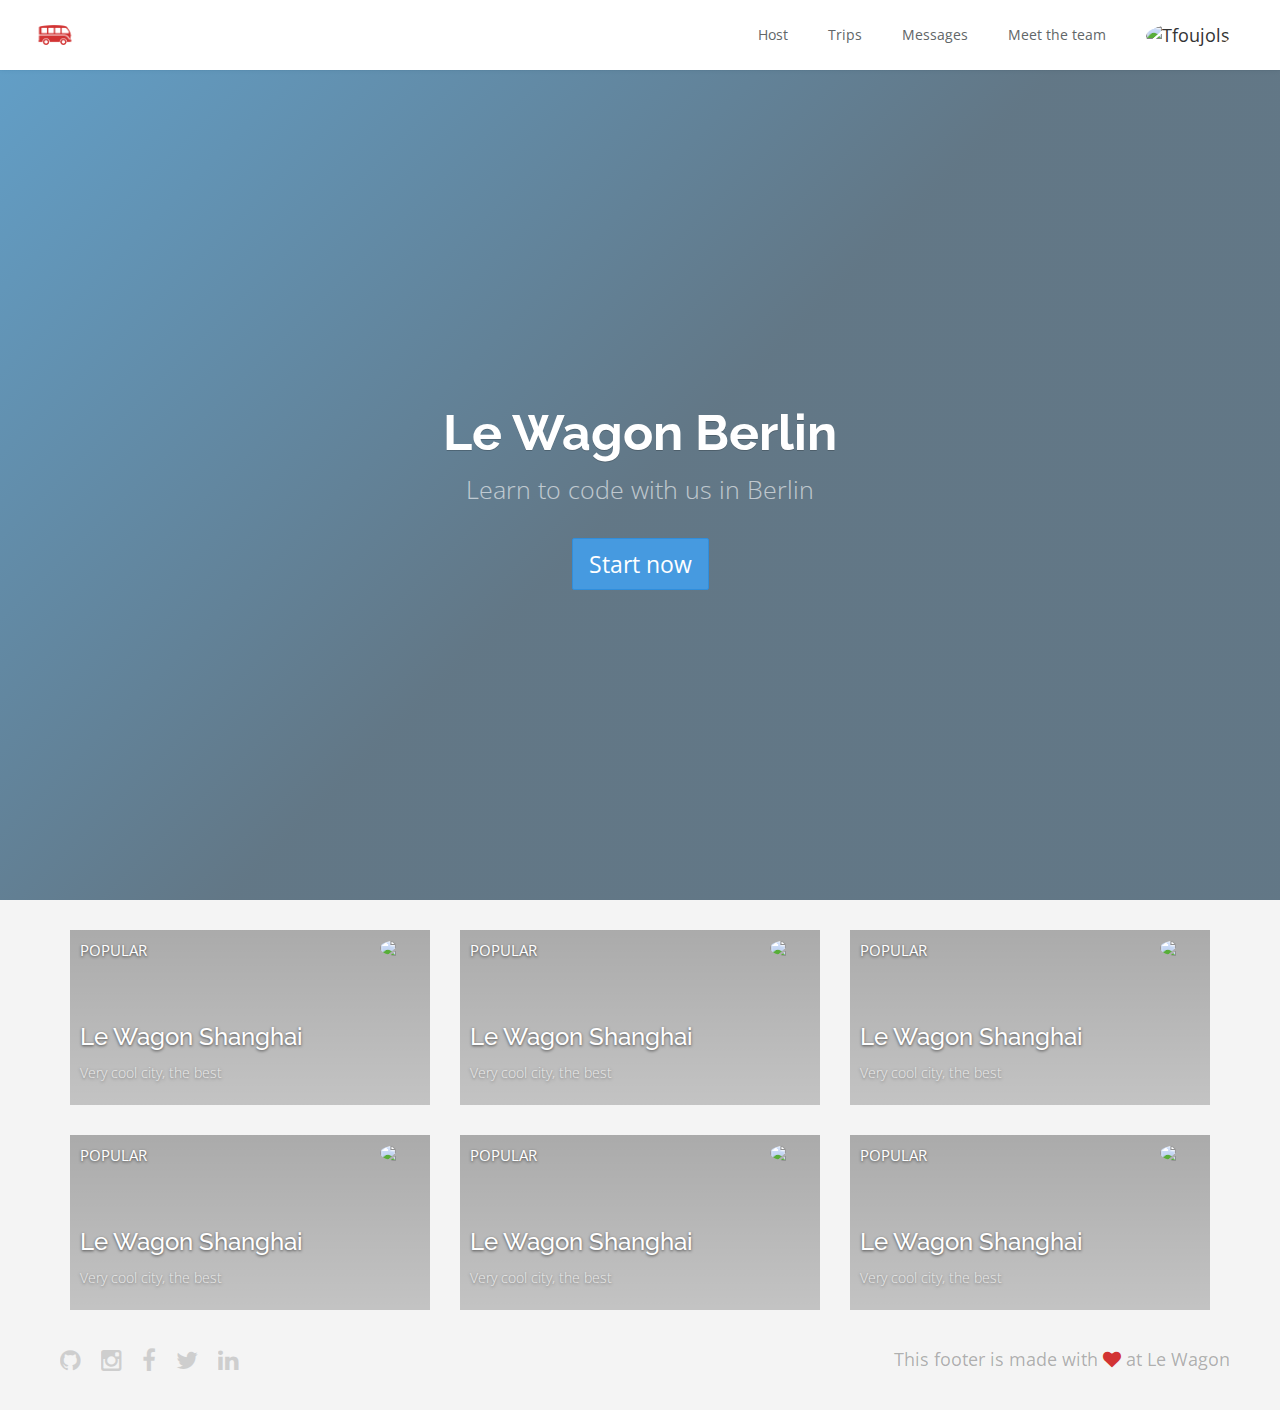
==== commit b7f0f412: "Automated commit at 2018-02-05 11:24:10 UTC by middleman-deploy 2.0.0-alpha" ====
--- a/index.html
+++ b/index.html
@@ -7,22 +7,152 @@
           content="width=device-width, initial-scale=1, shrink-to-fit=no">
     <!-- Use the title from a page's frontmatter if it has one -->
     <title>Le Wagon - Middleman</title>
-    <link href="stylesheets/application-3c48b980.css" rel="stylesheet" />
+    <link href="stylesheets/application-34582726.css" rel="stylesheet" />
     <script src="javascripts/application-93de88c9.js"></script>
     <link href="images/favicon-f15af148.png" rel="icon" type="image/png" />
   </head>
   <body>
-    <div id="home">
-  <div class="home-content">
-    <img src="images/logo-acc9c0ec.png" width="200" alt="Logo" />
-    <p>
-      Middleman is now running!
-    </p>
-    <p class="about">
-      <a href="about.html">More about this template</a>
-    </p>
+    <!-- layouts/layout.erb -->
+
+    <div class="navbar-wagon">
+  <!-- Logo -->
+  <a href="/" class="navbar-wagon-brand">
+<!--     <img src="images/logo-acc9c0ec.png" alt="logo"> -->
+    <img src="images/logo-acc9c0ec.png" alt="logo" />
+  </a>
+
+  <!-- Right Navigation -->
+  <div class="navbar-wagon-right hidden-xs hidden-sm">
+
+    <a href="" class="navbar-wagon-item navbar-wagon-link">Host</a>
+    <a href="" class="navbar-wagon-item navbar-wagon-link">Trips</a>
+    <a href="" class="navbar-wagon-item navbar-wagon-link">Messages</a>
+    <a href="about.html" class="navbar-wagon-item navbar-wagon-link">Meet the team</a>
+
+    <!-- Profile picture with dropdown list -->
+    <div class="navbar-wagon-item">
+      <div class="dropdown">
+        <img src="https://kitt.lewagon.com/placeholder/users/tfoujols" class="avatar dropdown-toggle" id="navbar-wagon-menu" data-toggle="dropdown" alt="Tfoujols" />
+<!--         <img src="https://kitt.lewagon.com/placeholder/users/tfoujols" class="avatar dropdown-toggle" id="navbar-wagon-menu" data-toggle="dropdown"> -->
+        <ul class="dropdown-menu dropdown-menu-right navbar-wagon-dropdown-menu">
+          <li><a href="#">Profile</a></li>
+          <li><a href="#">Dashboard</a></li>
+          <li><a href="#">Log Out</a></li>
+        </ul>
+      </div>
+    </div>
+  </div>
+
+  <!-- Dropdown appearing on mobile only -->
+  <div class="navbar-wagon-item hidden-md hidden-lg">
+    <div class="dropdown">
+      <i class="fa fa-bars dropdown-toggle" data-toggle="dropdown"></i>
+      <ul class="dropdown-menu dropdown-menu-right navbar-wagon-dropdown-menu">
+        <li><a href="#">Host</a></li>
+        <li><a href="#">Trips</a></li>
+        <li><a href="#">Messagese</a></li>
+      </ul>
+    </div>
+  </div>
+</div>
+   <!-- inject layouts/_navbar.html.erb -->
+    <div class="banner" style="background-image: linear-gradient(-225deg, rgba(0,101,168,0.6) 0%, rgba(0,36,61,0.6) 50%), url('https://kitt.lewagon.com/placeholder/cities/berlin');">
+  <div class="banner-content">
+    <h1>Le Wagon Berlin</h1>
+    <p>Learn to code with us in Berlin</p>
+    <a class="btn btn-primary btn-lg">Start now</a>
   </div>
 </div>
 
+<div class="container">
+  <div class="row">
+    <div class="col-xs-12 col-sm-4">
+      <!-- insert <div class="card"> -->
+      <div class="card" style="background-image: linear-gradient(rgba(0,0,0,0.3), rgba(0,0,0,0.2)), url('https://kitt.lewagon.com/placeholder/cities/shanghai');">
+        <div class="card-category">Popular</div>
+        <div class="card-description">
+          <h2>Le Wagon Shanghai</h2>
+          <p>Very cool city, the best</p>
+        </div>
+        <img class="card-user" src="https://kitt.lewagon.com/placeholder/users/tgenaitay">
+        <a class="card-link" href="#" ></a>
+      </div>
+    </div>
+    <div class="col-xs-12 col-sm-4">
+      <!-- insert <div class="card"> -->
+      <div class="card" style="background-image: linear-gradient(rgba(0,0,0,0.3), rgba(0,0,0,0.2)), url('https://kitt.lewagon.com/placeholder/cities/shanghai');">
+        <div class="card-category">Popular</div>
+        <div class="card-description">
+          <h2>Le Wagon Shanghai</h2>
+          <p>Very cool city, the best</p>
+        </div>
+        <img class="card-user" src="https://kitt.lewagon.com/placeholder/users/tgenaitay">
+        <a class="card-link" href="#" ></a>
+      </div>
+    </div>
+    <div class="col-xs-12 col-sm-4">
+      <!-- insert <div class="card"> -->
+      <div class="card" style="background-image: linear-gradient(rgba(0,0,0,0.3), rgba(0,0,0,0.2)), url('https://kitt.lewagon.com/placeholder/cities/shanghai');">
+        <div class="card-category">Popular</div>
+        <div class="card-description">
+          <h2>Le Wagon Shanghai</h2>
+          <p>Very cool city, the best</p>
+        </div>
+        <img class="card-user" src="https://kitt.lewagon.com/placeholder/users/tgenaitay">
+        <a class="card-link" href="#" ></a>
+      </div>
+    </div>
+        <div class="col-xs-12 col-sm-4">
+      <!-- insert <div class="card"> -->
+      <div class="card" style="background-image: linear-gradient(rgba(0,0,0,0.3), rgba(0,0,0,0.2)), url('https://kitt.lewagon.com/placeholder/cities/shanghai');">
+        <div class="card-category">Popular</div>
+        <div class="card-description">
+          <h2>Le Wagon Shanghai</h2>
+          <p>Very cool city, the best</p>
+        </div>
+        <img class="card-user" src="https://kitt.lewagon.com/placeholder/users/tgenaitay">
+        <a class="card-link" href="#" ></a>
+      </div>
+    </div>
+    <div class="col-xs-12 col-sm-4">
+      <!-- insert <div class="card"> -->
+      <div class="card" style="background-image: linear-gradient(rgba(0,0,0,0.3), rgba(0,0,0,0.2)), url('https://kitt.lewagon.com/placeholder/cities/shanghai');">
+        <div class="card-category">Popular</div>
+        <div class="card-description">
+          <h2>Le Wagon Shanghai</h2>
+          <p>Very cool city, the best</p>
+        </div>
+        <img class="card-user" src="https://kitt.lewagon.com/placeholder/users/tgenaitay">
+        <a class="card-link" href="#" ></a>
+      </div>
+    </div>
+    <div class="col-xs-12 col-sm-4">
+      <!-- insert <div class="card"> -->
+      <div class="card" style="background-image: linear-gradient(rgba(0,0,0,0.3), rgba(0,0,0,0.2)), url('https://kitt.lewagon.com/placeholder/cities/shanghai');">
+        <div class="card-category">Popular</div>
+        <div class="card-description">
+          <h2>Le Wagon Shanghai</h2>
+          <p>Very cool city, the best</p>
+        </div>
+        <img class="card-user" src="https://kitt.lewagon.com/placeholder/users/tgenaitay">
+        <a class="card-link" href="#" ></a>
+      </div>
+    </div>
+  </div>
+</div>
+                      <!-- Page content is injected here -->
+    <div class="footer">
+  <div class="footer-links">
+    <a href="#"><i class="fa fa-github"></i></a>
+    <a href="#"><i class="fa fa-instagram"></i></a>
+    <a href="#"><i class="fa fa-facebook"></i></a>
+    <a href="#"><i class="fa fa-twitter"></i></a>
+    <a href="#"><i class="fa fa-linkedin"></i></a>
+  </div>
+  <div class="footer-copyright">
+    This footer is made with <i class="fa fa-heart"></i> at Le Wagon
+  </div>
+</div>
+   <!-- inject layouts/_footer.html.erb -->
   </body>
 </html>
--- a/stylesheets/application-34582726.css
+++ b/stylesheets/application-34582726.css
@@ -0,0 +1,8 @@
+@import url("https://fonts.googleapis.com/css?family=Open+Sans:400,300,700|Raleway:400,100,300,700,500");/*!
+ * Bootstrap v3.3.7 (http://getbootstrap.com)
+ * Copyright 2011-2016 Twitter, Inc.
+ * Licensed under MIT (https://github.com/twbs/bootstrap/blob/master/LICENSE)
+ *//*! normalize.css v3.0.3 | MIT License | github.com/necolas/normalize.css */html{font-family:sans-serif;-ms-text-size-adjust:100%;-webkit-text-size-adjust:100%}body{margin:0}article,aside,details,figcaption,figure,footer,header,hgroup,main,menu,nav,section,summary{display:block}audio,canvas,progress,video{display:inline-block;vertical-align:baseline}audio:not([controls]){display:none;height:0}[hidden],template{display:none}a{background-color:transparent}a:active,a:hover{outline:0}abbr[title]{border-bottom:1px dotted}b,strong{font-weight:bold}dfn{font-style:italic}h1{font-size:2em;margin:0.67em 0}mark{background:#ff0;color:#000}small{font-size:80%}sub,sup{font-size:75%;line-height:0;position:relative;vertical-align:baseline}sup{top:-0.5em}sub{bottom:-0.25em}img{border:0}svg:not(:root){overflow:hidden}figure{margin:1em 40px}hr{-webkit-box-sizing:content-box;box-sizing:content-box;height:0}pre{overflow:auto}code,kbd,pre,samp{font-family:monospace, monospace;font-size:1em}button,input,optgroup,select,textarea{color:inherit;font:inherit;margin:0}button{overflow:visible}button,select{text-transform:none}button,html input[type="button"],input[type="reset"],input[type="submit"]{-webkit-appearance:button;cursor:pointer}button[disabled],html input[disabled]{cursor:default}button::-moz-focus-inner,input::-moz-focus-inner{border:0;padding:0}input{line-height:normal}input[type="checkbox"],input[type="radio"]{-webkit-box-sizing:border-box;box-sizing:border-box;padding:0}input[type="number"]::-webkit-inner-spin-button,input[type="number"]::-webkit-outer-spin-button{height:auto}input[type="search"]{-webkit-appearance:textfield;-webkit-box-sizing:content-box;box-sizing:content-box}input[type="search"]::-webkit-search-cancel-button,input[type="search"]::-webkit-search-decoration{-webkit-appearance:none}fieldset{border:1px solid #c0c0c0;margin:0 2px;padding:0.35em 0.625em 0.75em}legend{border:0;padding:0}textarea{overflow:auto}optgroup{font-weight:bold}table{border-collapse:collapse;border-spacing:0}td,th{padding:0}/*! Source: https://github.com/h5bp/html5-boilerplate/blob/master/src/css/main.css */@media print{*,*:before,*:after{background:transparent !important;color:#000 !important;-webkit-box-shadow:none !important;box-shadow:none !important;text-shadow:none !important}a,a:visited{text-decoration:underline}a[href]:after{content:" (" attr(href) ")"}abbr[title]:after{content:" (" attr(title) ")"}a[href^="#"]:after,a[href^="javascript:"]:after{content:""}pre,blockquote{border:1px solid #999;page-break-inside:avoid}thead{display:table-header-group}tr,img{page-break-inside:avoid}img{max-width:100% !important}p,h2,h3{orphans:3;widows:3}h2,h3{page-break-after:avoid}.navbar{display:none}.btn>.caret,.dropup>.btn>.caret{border-top-color:#000 !important}.label{border:1px solid #000}.table{border-collapse:collapse !important}.table td,.table th{background-color:#fff !important}.table-bordered th,.table-bordered td{border:1px solid #ddd !important}}@font-face{font-family:'Glyphicons Halflings';src:url("../assets/bootstrap/glyphicons-halflings-regular-86b6f62b.eot");src:url("../assets/bootstrap/glyphicons-halflings-regular-86b6f62b.eot?#iefix") format("embedded-opentype"),url("../assets/bootstrap/glyphicons-halflings-regular-ca35b697.woff2") format("woff2"),url("../assets/bootstrap/glyphicons-halflings-regular-278e49a8.woff") format("woff"),url("../assets/bootstrap/glyphicons-halflings-regular-44bc1850.ttf") format("truetype"),url("../assets/bootstrap/glyphicons-halflings-regular-de51a849.svg#glyphicons_halflingsregular") format("svg")}.glyphicon{position:relative;top:1px;display:inline-block;font-family:'Glyphicons Halflings';font-style:normal;font-weight:normal;line-height:1;-webkit-font-smoothing:antialiased;-moz-osx-font-smoothing:grayscale}.glyphicon-asterisk:before{content:"\002a"}.glyphicon-plus:before{content:"\002b"}.glyphicon-euro:before,.glyphicon-eur:before{content:"\20ac"}.glyphicon-minus:before{content:"\2212"}.glyphicon-cloud:before{content:"\2601"}.glyphicon-envelope:before{content:"\2709"}.glyphicon-pencil:before{content:"\270f"}.glyphicon-glass:before{content:"\e001"}.glyphicon-music:before{content:"\e002"}.glyphicon-search:before{content:"\e003"}.glyphicon-heart:before{content:"\e005"}.glyphicon-star:before{content:"\e006"}.glyphicon-star-empty:before{content:"\e007"}.glyphicon-user:before{content:"\e008"}.glyphicon-film:before{content:"\e009"}.glyphicon-th-large:before{content:"\e010"}.glyphicon-th:before{content:"\e011"}.glyphicon-th-list:before{content:"\e012"}.glyphicon-ok:before{content:"\e013"}.glyphicon-remove:before{content:"\e014"}.glyphicon-zoom-in:before{content:"\e015"}.glyphicon-zoom-out:before{content:"\e016"}.glyphicon-off:before{content:"\e017"}.glyphicon-signal:before{content:"\e018"}.glyphicon-cog:before{content:"\e019"}.glyphicon-trash:before{content:"\e020"}.glyphicon-home:before{content:"\e021"}.glyphicon-file:before{content:"\e022"}.glyphicon-time:before{content:"\e023"}.glyphicon-road:before{content:"\e024"}.glyphicon-download-alt:before{content:"\e025"}.glyphicon-download:before{content:"\e026"}.glyphicon-upload:before{content:"\e027"}.glyphicon-inbox:before{content:"\e028"}.glyphicon-play-circle:before{content:"\e029"}.glyphicon-repeat:before{content:"\e030"}.glyphicon-refresh:before{content:"\e031"}.glyphicon-list-alt:before{content:"\e032"}.glyphicon-lock:before{content:"\e033"}.glyphicon-flag:before{content:"\e034"}.glyphicon-headphones:before{content:"\e035"}.glyphicon-volume-off:before{content:"\e036"}.glyphicon-volume-down:before{content:"\e037"}.glyphicon-volume-up:before{content:"\e038"}.glyphicon-qrcode:before{content:"\e039"}.glyphicon-barcode:before{content:"\e040"}.glyphicon-tag:before{content:"\e041"}.glyphicon-tags:before{content:"\e042"}.glyphicon-book:before{content:"\e043"}.glyphicon-bookmark:before{content:"\e044"}.glyphicon-print:before{content:"\e045"}.glyphicon-camera:before{content:"\e046"}.glyphicon-font:before{content:"\e047"}.glyphicon-bold:before{content:"\e048"}.glyphicon-italic:before{content:"\e049"}.glyphicon-text-height:before{content:"\e050"}.glyphicon-text-width:before{content:"\e051"}.glyphicon-align-left:before{content:"\e052"}.glyphicon-align-center:before{content:"\e053"}.glyphicon-align-right:before{content:"\e054"}.glyphicon-align-justify:before{content:"\e055"}.glyphicon-list:before{content:"\e056"}.glyphicon-indent-left:before{content:"\e057"}.glyphicon-indent-right:before{content:"\e058"}.glyphicon-facetime-video:before{content:"\e059"}.glyphicon-picture:before{content:"\e060"}.glyphicon-map-marker:before{content:"\e062"}.glyphicon-adjust:before{content:"\e063"}.glyphicon-tint:before{content:"\e064"}.glyphicon-edit:before{content:"\e065"}.glyphicon-share:before{content:"\e066"}.glyphicon-check:before{content:"\e067"}.glyphicon-move:before{content:"\e068"}.glyphicon-step-backward:before{content:"\e069"}.glyphicon-fast-backward:before{content:"\e070"}.glyphicon-backward:before{content:"\e071"}.glyphicon-play:before{content:"\e072"}.glyphicon-pause:before{content:"\e073"}.glyphicon-stop:before{content:"\e074"}.glyphicon-forward:before{content:"\e075"}.glyphicon-fast-forward:before{content:"\e076"}.glyphicon-step-forward:before{content:"\e077"}.glyphicon-eject:before{content:"\e078"}.glyphicon-chevron-left:before{content:"\e079"}.glyphicon-chevron-right:before{content:"\e080"}.glyphicon-plus-sign:before{content:"\e081"}.glyphicon-minus-sign:before{content:"\e082"}.glyphicon-remove-sign:before{content:"\e083"}.glyphicon-ok-sign:before{content:"\e084"}.glyphicon-question-sign:before{content:"\e085"}.glyphicon-info-sign:before{content:"\e086"}.glyphicon-screenshot:before{content:"\e087"}.glyphicon-remove-circle:before{content:"\e088"}.glyphicon-ok-circle:before{content:"\e089"}.glyphicon-ban-circle:before{content:"\e090"}.glyphicon-arrow-left:before{content:"\e091"}.glyphicon-arrow-right:before{content:"\e092"}.glyphicon-arrow-up:before{content:"\e093"}.glyphicon-arrow-down:before{content:"\e094"}.glyphicon-share-alt:before{content:"\e095"}.glyphicon-resize-full:before{content:"\e096"}.glyphicon-resize-small:before{content:"\e097"}.glyphicon-exclamation-sign:before{content:"\e101"}.glyphicon-gift:before{content:"\e102"}.glyphicon-leaf:before{content:"\e103"}.glyphicon-fire:before{content:"\e104"}.glyphicon-eye-open:before{content:"\e105"}.glyphicon-eye-close:before{content:"\e106"}.glyphicon-warning-sign:before{content:"\e107"}.glyphicon-plane:before{content:"\e108"}.glyphicon-calendar:before{content:"\e109"}.glyphicon-random:before{content:"\e110"}.glyphicon-comment:before{content:"\e111"}.glyphicon-magnet:before{content:"\e112"}.glyphicon-chevron-up:before{content:"\e113"}.glyphicon-chevron-down:before{content:"\e114"}.glyphicon-retweet:before{content:"\e115"}.glyphicon-shopping-cart:before{content:"\e116"}.glyphicon-folder-close:before{content:"\e117"}.glyphicon-folder-open:before{content:"\e118"}.glyphicon-resize-vertical:before{content:"\e119"}.glyphicon-resize-horizontal:before{content:"\e120"}.glyphicon-hdd:before{content:"\e121"}.glyphicon-bullhorn:before{content:"\e122"}.glyphicon-bell:before{content:"\e123"}.glyphicon-certificate:before{content:"\e124"}.glyphicon-thumbs-up:before{content:"\e125"}.glyphicon-thumbs-down:before{content:"\e126"}.glyphicon-hand-right:before{content:"\e127"}.glyphicon-hand-left:before{content:"\e128"}.glyphicon-hand-up:before{content:"\e129"}.glyphicon-hand-down:before{content:"\e130"}.glyphicon-circle-arrow-right:before{content:"\e131"}.glyphicon-circle-arrow-left:before{content:"\e132"}.glyphicon-circle-arrow-up:before{content:"\e133"}.glyphicon-circle-arrow-down:before{content:"\e134"}.glyphicon-globe:before{content:"\e135"}.glyphicon-wrench:before{content:"\e136"}.glyphicon-tasks:before{content:"\e137"}.glyphicon-filter:before{content:"\e138"}.glyphicon-briefcase:before{content:"\e139"}.glyphicon-fullscreen:before{content:"\e140"}.glyphicon-dashboard:before{content:"\e141"}.glyphicon-paperclip:before{content:"\e142"}.glyphicon-heart-empty:before{content:"\e143"}.glyphicon-link:before{content:"\e144"}.glyphicon-phone:before{content:"\e145"}.glyphicon-pushpin:before{content:"\e146"}.glyphicon-usd:before{content:"\e148"}.glyphicon-gbp:before{content:"\e149"}.glyphicon-sort:before{content:"\e150"}.glyphicon-sort-by-alphabet:before{content:"\e151"}.glyphicon-sort-by-alphabet-alt:before{content:"\e152"}.glyphicon-sort-by-order:before{content:"\e153"}.glyphicon-sort-by-order-alt:before{content:"\e154"}.glyphicon-sort-by-attributes:before{content:"\e155"}.glyphicon-sort-by-attributes-alt:before{content:"\e156"}.glyphicon-unchecked:before{content:"\e157"}.glyphicon-expand:before{content:"\e158"}.glyphicon-collapse-down:before{content:"\e159"}.glyphicon-collapse-up:before{content:"\e160"}.glyphicon-log-in:before{content:"\e161"}.glyphicon-flash:before{content:"\e162"}.glyphicon-log-out:before{content:"\e163"}.glyphicon-new-window:before{content:"\e164"}.glyphicon-record:before{content:"\e165"}.glyphicon-save:before{content:"\e166"}.glyphicon-open:before{content:"\e167"}.glyphicon-saved:before{content:"\e168"}.glyphicon-import:before{content:"\e169"}.glyphicon-export:before{content:"\e170"}.glyphicon-send:before{content:"\e171"}.glyphicon-floppy-disk:before{content:"\e172"}.glyphicon-floppy-saved:before{content:"\e173"}.glyphicon-floppy-remove:before{content:"\e174"}.glyphicon-floppy-save:before{content:"\e175"}.glyphicon-floppy-open:before{content:"\e176"}.glyphicon-credit-card:before{content:"\e177"}.glyphicon-transfer:before{content:"\e178"}.glyphicon-cutlery:before{content:"\e179"}.glyphicon-header:before{content:"\e180"}.glyphicon-compressed:before{content:"\e181"}.glyphicon-earphone:before{content:"\e182"}.glyphicon-phone-alt:before{content:"\e183"}.glyphicon-tower:before{content:"\e184"}.glyphicon-stats:before{content:"\e185"}.glyphicon-sd-video:before{content:"\e186"}.glyphicon-hd-video:before{content:"\e187"}.glyphicon-subtitles:before{content:"\e188"}.glyphicon-sound-stereo:before{content:"\e189"}.glyphicon-sound-dolby:before{content:"\e190"}.glyphicon-sound-5-1:before{content:"\e191"}.glyphicon-sound-6-1:before{content:"\e192"}.glyphicon-sound-7-1:before{content:"\e193"}.glyphicon-copyright-mark:before{content:"\e194"}.glyphicon-registration-mark:before{content:"\e195"}.glyphicon-cloud-download:before{content:"\e197"}.glyphicon-cloud-upload:before{content:"\e198"}.glyphicon-tree-conifer:before{content:"\e199"}.glyphicon-tree-deciduous:before{content:"\e200"}.glyphicon-cd:before{content:"\e201"}.glyphicon-save-file:before{content:"\e202"}.glyphicon-open-file:before{content:"\e203"}.glyphicon-level-up:before{content:"\e204"}.glyphicon-copy:before{content:"\e205"}.glyphicon-paste:before{content:"\e206"}.glyphicon-alert:before{content:"\e209"}.glyphicon-equalizer:before{content:"\e210"}.glyphicon-king:before{content:"\e211"}.glyphicon-queen:before{content:"\e212"}.glyphicon-pawn:before{content:"\e213"}.glyphicon-bishop:before{content:"\e214"}.glyphicon-knight:before{content:"\e215"}.glyphicon-baby-formula:before{content:"\e216"}.glyphicon-tent:before{content:"\26fa"}.glyphicon-blackboard:before{content:"\e218"}.glyphicon-bed:before{content:"\e219"}.glyphicon-apple:before{content:"\f8ff"}.glyphicon-erase:before{content:"\e221"}.glyphicon-hourglass:before{content:"\231b"}.glyphicon-lamp:before{content:"\e223"}.glyphicon-duplicate:before{content:"\e224"}.glyphicon-piggy-bank:before{content:"\e225"}.glyphicon-scissors:before{content:"\e226"}.glyphicon-bitcoin:before{content:"\e227"}.glyphicon-btc:before{content:"\e227"}.glyphicon-xbt:before{content:"\e227"}.glyphicon-yen:before{content:"\00a5"}.glyphicon-jpy:before{content:"\00a5"}.glyphicon-ruble:before{content:"\20bd"}.glyphicon-rub:before{content:"\20bd"}.glyphicon-scale:before{content:"\e230"}.glyphicon-ice-lolly:before{content:"\e231"}.glyphicon-ice-lolly-tasted:before{content:"\e232"}.glyphicon-education:before{content:"\e233"}.glyphicon-option-horizontal:before{content:"\e234"}.glyphicon-option-vertical:before{content:"\e235"}.glyphicon-menu-hamburger:before{content:"\e236"}.glyphicon-modal-window:before{content:"\e237"}.glyphicon-oil:before{content:"\e238"}.glyphicon-grain:before{content:"\e239"}.glyphicon-sunglasses:before{content:"\e240"}.glyphicon-text-size:before{content:"\e241"}.glyphicon-text-color:before{content:"\e242"}.glyphicon-text-background:before{content:"\e243"}.glyphicon-object-align-top:before{content:"\e244"}.glyphicon-object-align-bottom:before{content:"\e245"}.glyphicon-object-align-horizontal:before{content:"\e246"}.glyphicon-object-align-left:before{content:"\e247"}.glyphicon-object-align-vertical:before{content:"\e248"}.glyphicon-object-align-right:before{content:"\e249"}.glyphicon-triangle-right:before{content:"\e250"}.glyphicon-triangle-left:before{content:"\e251"}.glyphicon-triangle-bottom:before{content:"\e252"}.glyphicon-triangle-top:before{content:"\e253"}.glyphicon-console:before{content:"\e254"}.glyphicon-superscript:before{content:"\e255"}.glyphicon-subscript:before{content:"\e256"}.glyphicon-menu-left:before{content:"\e257"}.glyphicon-menu-right:before{content:"\e258"}.glyphicon-menu-down:before{content:"\e259"}.glyphicon-menu-up:before{content:"\e260"}*{-webkit-box-sizing:border-box;box-sizing:border-box}*:before,*:after{-webkit-box-sizing:border-box;box-sizing:border-box}html{font-size:10px;-webkit-tap-highlight-color:transparent}body{font-family:"Open Sans", "Helvetica", "sans-serif";font-size:18px;line-height:1.42857143;color:#333333;background-color:#F4F4F4}input,button,select,textarea{font-family:inherit;font-size:inherit;line-height:inherit}a{color:#469AE0;text-decoration:none}a:hover,a:focus{color:#1f74ba;text-decoration:underline}a:focus{outline:5px auto -webkit-focus-ring-color;outline-offset:-2px}figure{margin:0}img{vertical-align:middle}.img-responsive{display:block;max-width:100%;height:auto}.img-rounded{border-radius:2px}.img-thumbnail{padding:4px;line-height:1.42857143;background-color:#F4F4F4;border:1px solid #ddd;border-radius:2px;-webkit-transition:all 0.2s ease-in-out;transition:all 0.2s ease-in-out;display:inline-block;max-width:100%;height:auto}.img-circle{border-radius:50%}hr{margin-top:25px;margin-bottom:25px;border:0;border-top:1px solid #eeeeee}.sr-only{position:absolute;width:1px;height:1px;margin:-1px;padding:0;overflow:hidden;clip:rect(0, 0, 0, 0);border:0}.sr-only-focusable:active,.sr-only-focusable:focus{position:static;width:auto;height:auto;margin:0;overflow:visible;clip:auto}[role="button"]{cursor:pointer}h1,h2,h3,h4,h5,h6,.h1,.h2,.h3,.h4,.h5,.h6{font-family:"Raleway", "Helvetica", "sans-serif";font-weight:500;line-height:1.1;color:inherit}h1 small,h1 .small,h2 small,h2 .small,h3 small,h3 .small,h4 small,h4 .small,h5 small,h5 .small,h6 small,h6 .small,.h1 small,.h1 .small,.h2 small,.h2 .small,.h3 small,.h3 .small,.h4 small,.h4 .small,.h5 small,.h5 .small,.h6 small,.h6 .small{font-weight:normal;line-height:1;color:#777777}h1,.h1,h2,.h2,h3,.h3{margin-top:25px;margin-bottom:12.5px}h1 small,h1 .small,.h1 small,.h1 .small,h2 small,h2 .small,.h2 small,.h2 .small,h3 small,h3 .small,.h3 small,.h3 .small{font-size:65%}h4,.h4,h5,.h5,h6,.h6{margin-top:12.5px;margin-bottom:12.5px}h4 small,h4 .small,.h4 small,.h4 .small,h5 small,h5 .small,.h5 small,.h5 .small,h6 small,h6 .small,.h6 small,.h6 .small{font-size:75%}h1,.h1{font-size:46px}h2,.h2{font-size:38px}h3,.h3{font-size:31px}h4,.h4{font-size:23px}h5,.h5{font-size:18px}h6,.h6{font-size:16px}p{margin:0 0 12.5px}.lead{margin-bottom:25px;font-size:20px;font-weight:300;line-height:1.4}@media (min-width: 768px){.lead{font-size:27px}}small,.small{font-size:88%}mark,.mark{background-color:#fcf8e3;padding:.2em}.text-left{text-align:left}.text-right{text-align:right}.text-center{text-align:center}.text-justify{text-align:justify}.text-nowrap{white-space:nowrap}.text-lowercase{text-transform:lowercase}.text-uppercase,.initialism{text-transform:uppercase}.text-capitalize{text-transform:capitalize}.text-muted{color:#777777}.text-primary{color:#469AE0}a.text-primary:hover,a.text-primary:focus{color:#2381d0}.text-success{color:#3c763d}a.text-success:hover,a.text-success:focus{color:#2b542c}.text-info{color:#31708f}a.text-info:hover,a.text-info:focus{color:#245269}.text-warning{color:#8a6d3b}a.text-warning:hover,a.text-warning:focus{color:#66512c}.text-danger{color:#a94442}a.text-danger:hover,a.text-danger:focus{color:#843534}.bg-primary{color:#fff}.bg-primary{background-color:#469AE0}a.bg-primary:hover,a.bg-primary:focus{background-color:#2381d0}.bg-success{background-color:#dff0d8}a.bg-success:hover,a.bg-success:focus{background-color:#c1e2b3}.bg-info{background-color:#d9edf7}a.bg-info:hover,a.bg-info:focus{background-color:#afd9ee}.bg-warning{background-color:#fcf8e3}a.bg-warning:hover,a.bg-warning:focus{background-color:#f7ecb5}.bg-danger{background-color:#f2dede}a.bg-danger:hover,a.bg-danger:focus{background-color:#e4b9b9}.page-header{padding-bottom:11.5px;margin:50px 0 25px;border-bottom:1px solid #eeeeee}ul,ol{margin-top:0;margin-bottom:12.5px}ul ul,ul ol,ol ul,ol ol{margin-bottom:0}.list-unstyled{padding-left:0;list-style:none}.list-inline{padding-left:0;list-style:none;margin-left:-5px}.list-inline>li{display:inline-block;padding-left:5px;padding-right:5px}dl{margin-top:0;margin-bottom:25px}dt,dd{line-height:1.42857143}dt{font-weight:bold}dd{margin-left:0}.dl-horizontal dd:before,.dl-horizontal dd:after{content:" ";display:table}.dl-horizontal dd:after{clear:both}@media (min-width: 768px){.dl-horizontal dt{float:left;width:160px;clear:left;text-align:right;overflow:hidden;text-overflow:ellipsis;white-space:nowrap}.dl-horizontal dd{margin-left:180px}}abbr[title],abbr[data-original-title]{cursor:help;border-bottom:1px dotted #777777}.initialism{font-size:90%}blockquote{padding:12.5px 25px;margin:0 0 25px;font-size:22.5px;border-left:5px solid #eeeeee}blockquote p:last-child,blockquote ul:last-child,blockquote ol:last-child{margin-bottom:0}blockquote footer,blockquote small,blockquote .small{display:block;font-size:80%;line-height:1.42857143;color:#777777}blockquote footer:before,blockquote small:before,blockquote .small:before{content:'\2014 \00A0'}.blockquote-reverse,blockquote.pull-right{padding-right:15px;padding-left:0;border-right:5px solid #eeeeee;border-left:0;text-align:right}.blockquote-reverse footer:before,.blockquote-reverse small:before,.blockquote-reverse .small:before,blockquote.pull-right footer:before,blockquote.pull-right small:before,blockquote.pull-right .small:before{content:''}.blockquote-reverse footer:after,.blockquote-reverse small:after,.blockquote-reverse .small:after,blockquote.pull-right footer:after,blockquote.pull-right small:after,blockquote.pull-right .small:after{content:'\00A0 \2014'}address{margin-bottom:25px;font-style:normal;line-height:1.42857143}code,kbd,pre,samp{font-family:Menlo, Monaco, Consolas, "Courier New", monospace}code{padding:2px 4px;font-size:90%;color:#c7254e;background-color:#f9f2f4;border-radius:2px}kbd{padding:2px 4px;font-size:90%;color:#fff;background-color:#333;border-radius:2px;-webkit-box-shadow:inset 0 -1px 0 rgba(0,0,0,0.25);box-shadow:inset 0 -1px 0 rgba(0,0,0,0.25)}kbd kbd{padding:0;font-size:100%;font-weight:bold;-webkit-box-shadow:none;box-shadow:none}pre{display:block;padding:12px;margin:0 0 12.5px;font-size:17px;line-height:1.42857143;word-break:break-all;word-wrap:break-word;color:#333333;background-color:#f5f5f5;border:1px solid #ccc;border-radius:2px}pre code{padding:0;font-size:inherit;color:inherit;white-space:pre-wrap;background-color:transparent;border-radius:0}.pre-scrollable{max-height:340px;overflow-y:scroll}.container{margin-right:auto;margin-left:auto;padding-left:15px;padding-right:15px}.container:before,.container:after{content:" ";display:table}.container:after{clear:both}@media (min-width: 768px){.container{width:750px}}@media (min-width: 992px){.container{width:970px}}@media (min-width: 1200px){.container{width:1170px}}.container-fluid{margin-right:auto;margin-left:auto;padding-left:15px;padding-right:15px}.container-fluid:before,.container-fluid:after{content:" ";display:table}.container-fluid:after{clear:both}.row{margin-left:-15px;margin-right:-15px}.row:before,.row:after{content:" ";display:table}.row:after{clear:both}.col-xs-1,.col-sm-1,.col-md-1,.col-lg-1,.col-xs-2,.col-sm-2,.col-md-2,.col-lg-2,.col-xs-3,.col-sm-3,.col-md-3,.col-lg-3,.col-xs-4,.col-sm-4,.col-md-4,.col-lg-4,.col-xs-5,.col-sm-5,.col-md-5,.col-lg-5,.col-xs-6,.col-sm-6,.col-md-6,.col-lg-6,.col-xs-7,.col-sm-7,.col-md-7,.col-lg-7,.col-xs-8,.col-sm-8,.col-md-8,.col-lg-8,.col-xs-9,.col-sm-9,.col-md-9,.col-lg-9,.col-xs-10,.col-sm-10,.col-md-10,.col-lg-10,.col-xs-11,.col-sm-11,.col-md-11,.col-lg-11,.col-xs-12,.col-sm-12,.col-md-12,.col-lg-12{position:relative;min-height:1px;padding-left:15px;padding-right:15px}.col-xs-1,.col-xs-2,.col-xs-3,.col-xs-4,.col-xs-5,.col-xs-6,.col-xs-7,.col-xs-8,.col-xs-9,.col-xs-10,.col-xs-11,.col-xs-12{float:left}.col-xs-1{width:8.33333333%}.col-xs-2{width:16.66666667%}.col-xs-3{width:25%}.col-xs-4{width:33.33333333%}.col-xs-5{width:41.66666667%}.col-xs-6{width:50%}.col-xs-7{width:58.33333333%}.col-xs-8{width:66.66666667%}.col-xs-9{width:75%}.col-xs-10{width:83.33333333%}.col-xs-11{width:91.66666667%}.col-xs-12{width:100%}.col-xs-pull-0{right:auto}.col-xs-pull-1{right:8.33333333%}.col-xs-pull-2{right:16.66666667%}.col-xs-pull-3{right:25%}.col-xs-pull-4{right:33.33333333%}.col-xs-pull-5{right:41.66666667%}.col-xs-pull-6{right:50%}.col-xs-pull-7{right:58.33333333%}.col-xs-pull-8{right:66.66666667%}.col-xs-pull-9{right:75%}.col-xs-pull-10{right:83.33333333%}.col-xs-pull-11{right:91.66666667%}.col-xs-pull-12{right:100%}.col-xs-push-0{left:auto}.col-xs-push-1{left:8.33333333%}.col-xs-push-2{left:16.66666667%}.col-xs-push-3{left:25%}.col-xs-push-4{left:33.33333333%}.col-xs-push-5{left:41.66666667%}.col-xs-push-6{left:50%}.col-xs-push-7{left:58.33333333%}.col-xs-push-8{left:66.66666667%}.col-xs-push-9{left:75%}.col-xs-push-10{left:83.33333333%}.col-xs-push-11{left:91.66666667%}.col-xs-push-12{left:100%}.col-xs-offset-0{margin-left:0%}.col-xs-offset-1{margin-left:8.33333333%}.col-xs-offset-2{margin-left:16.66666667%}.col-xs-offset-3{margin-left:25%}.col-xs-offset-4{margin-left:33.33333333%}.col-xs-offset-5{margin-left:41.66666667%}.col-xs-offset-6{margin-left:50%}.col-xs-offset-7{margin-left:58.33333333%}.col-xs-offset-8{margin-left:66.66666667%}.col-xs-offset-9{margin-left:75%}.col-xs-offset-10{margin-left:83.33333333%}.col-xs-offset-11{margin-left:91.66666667%}.col-xs-offset-12{margin-left:100%}@media (min-width: 768px){.col-sm-1,.col-sm-2,.col-sm-3,.col-sm-4,.col-sm-5,.col-sm-6,.col-sm-7,.col-sm-8,.col-sm-9,.col-sm-10,.col-sm-11,.col-sm-12{float:left}.col-sm-1{width:8.33333333%}.col-sm-2{width:16.66666667%}.col-sm-3{width:25%}.col-sm-4{width:33.33333333%}.col-sm-5{width:41.66666667%}.col-sm-6{width:50%}.col-sm-7{width:58.33333333%}.col-sm-8{width:66.66666667%}.col-sm-9{width:75%}.col-sm-10{width:83.33333333%}.col-sm-11{width:91.66666667%}.col-sm-12{width:100%}.col-sm-pull-0{right:auto}.col-sm-pull-1{right:8.33333333%}.col-sm-pull-2{right:16.66666667%}.col-sm-pull-3{right:25%}.col-sm-pull-4{right:33.33333333%}.col-sm-pull-5{right:41.66666667%}.col-sm-pull-6{right:50%}.col-sm-pull-7{right:58.33333333%}.col-sm-pull-8{right:66.66666667%}.col-sm-pull-9{right:75%}.col-sm-pull-10{right:83.33333333%}.col-sm-pull-11{right:91.66666667%}.col-sm-pull-12{right:100%}.col-sm-push-0{left:auto}.col-sm-push-1{left:8.33333333%}.col-sm-push-2{left:16.66666667%}.col-sm-push-3{left:25%}.col-sm-push-4{left:33.33333333%}.col-sm-push-5{left:41.66666667%}.col-sm-push-6{left:50%}.col-sm-push-7{left:58.33333333%}.col-sm-push-8{left:66.66666667%}.col-sm-push-9{left:75%}.col-sm-push-10{left:83.33333333%}.col-sm-push-11{left:91.66666667%}.col-sm-push-12{left:100%}.col-sm-offset-0{margin-left:0%}.col-sm-offset-1{margin-left:8.33333333%}.col-sm-offset-2{margin-left:16.66666667%}.col-sm-offset-3{margin-left:25%}.col-sm-offset-4{margin-left:33.33333333%}.col-sm-offset-5{margin-left:41.66666667%}.col-sm-offset-6{margin-left:50%}.col-sm-offset-7{margin-left:58.33333333%}.col-sm-offset-8{margin-left:66.66666667%}.col-sm-offset-9{margin-left:75%}.col-sm-offset-10{margin-left:83.33333333%}.col-sm-offset-11{margin-left:91.66666667%}.col-sm-offset-12{margin-left:100%}}@media (min-width: 992px){.col-md-1,.col-md-2,.col-md-3,.col-md-4,.col-md-5,.col-md-6,.col-md-7,.col-md-8,.col-md-9,.col-md-10,.col-md-11,.col-md-12{float:left}.col-md-1{width:8.33333333%}.col-md-2{width:16.66666667%}.col-md-3{width:25%}.col-md-4{width:33.33333333%}.col-md-5{width:41.66666667%}.col-md-6{width:50%}.col-md-7{width:58.33333333%}.col-md-8{width:66.66666667%}.col-md-9{width:75%}.col-md-10{width:83.33333333%}.col-md-11{width:91.66666667%}.col-md-12{width:100%}.col-md-pull-0{right:auto}.col-md-pull-1{right:8.33333333%}.col-md-pull-2{right:16.66666667%}.col-md-pull-3{right:25%}.col-md-pull-4{right:33.33333333%}.col-md-pull-5{right:41.66666667%}.col-md-pull-6{right:50%}.col-md-pull-7{right:58.33333333%}.col-md-pull-8{right:66.66666667%}.col-md-pull-9{right:75%}.col-md-pull-10{right:83.33333333%}.col-md-pull-11{right:91.66666667%}.col-md-pull-12{right:100%}.col-md-push-0{left:auto}.col-md-push-1{left:8.33333333%}.col-md-push-2{left:16.66666667%}.col-md-push-3{left:25%}.col-md-push-4{left:33.33333333%}.col-md-push-5{left:41.66666667%}.col-md-push-6{left:50%}.col-md-push-7{left:58.33333333%}.col-md-push-8{left:66.66666667%}.col-md-push-9{left:75%}.col-md-push-10{left:83.33333333%}.col-md-push-11{left:91.66666667%}.col-md-push-12{left:100%}.col-md-offset-0{margin-left:0%}.col-md-offset-1{margin-left:8.33333333%}.col-md-offset-2{margin-left:16.66666667%}.col-md-offset-3{margin-left:25%}.col-md-offset-4{margin-left:33.33333333%}.col-md-offset-5{margin-left:41.66666667%}.col-md-offset-6{margin-left:50%}.col-md-offset-7{margin-left:58.33333333%}.col-md-offset-8{margin-left:66.66666667%}.col-md-offset-9{margin-left:75%}.col-md-offset-10{margin-left:83.33333333%}.col-md-offset-11{margin-left:91.66666667%}.col-md-offset-12{margin-left:100%}}@media (min-width: 1200px){.col-lg-1,.col-lg-2,.col-lg-3,.col-lg-4,.col-lg-5,.col-lg-6,.col-lg-7,.col-lg-8,.col-lg-9,.col-lg-10,.col-lg-11,.col-lg-12{float:left}.col-lg-1{width:8.33333333%}.col-lg-2{width:16.66666667%}.col-lg-3{width:25%}.col-lg-4{width:33.33333333%}.col-lg-5{width:41.66666667%}.col-lg-6{width:50%}.col-lg-7{width:58.33333333%}.col-lg-8{width:66.66666667%}.col-lg-9{width:75%}.col-lg-10{width:83.33333333%}.col-lg-11{width:91.66666667%}.col-lg-12{width:100%}.col-lg-pull-0{right:auto}.col-lg-pull-1{right:8.33333333%}.col-lg-pull-2{right:16.66666667%}.col-lg-pull-3{right:25%}.col-lg-pull-4{right:33.33333333%}.col-lg-pull-5{right:41.66666667%}.col-lg-pull-6{right:50%}.col-lg-pull-7{right:58.33333333%}.col-lg-pull-8{right:66.66666667%}.col-lg-pull-9{right:75%}.col-lg-pull-10{right:83.33333333%}.col-lg-pull-11{right:91.66666667%}.col-lg-pull-12{right:100%}.col-lg-push-0{left:auto}.col-lg-push-1{left:8.33333333%}.col-lg-push-2{left:16.66666667%}.col-lg-push-3{left:25%}.col-lg-push-4{left:33.33333333%}.col-lg-push-5{left:41.66666667%}.col-lg-push-6{left:50%}.col-lg-push-7{left:58.33333333%}.col-lg-push-8{left:66.66666667%}.col-lg-push-9{left:75%}.col-lg-push-10{left:83.33333333%}.col-lg-push-11{left:91.66666667%}.col-lg-push-12{left:100%}.col-lg-offset-0{margin-left:0%}.col-lg-offset-1{margin-left:8.33333333%}.col-lg-offset-2{margin-left:16.66666667%}.col-lg-offset-3{margin-left:25%}.col-lg-offset-4{margin-left:33.33333333%}.col-lg-offset-5{margin-left:41.66666667%}.col-lg-offset-6{margin-left:50%}.col-lg-offset-7{margin-left:58.33333333%}.col-lg-offset-8{margin-left:66.66666667%}.col-lg-offset-9{margin-left:75%}.col-lg-offset-10{margin-left:83.33333333%}.col-lg-offset-11{margin-left:91.66666667%}.col-lg-offset-12{margin-left:100%}}table{background-color:transparent}caption{padding-top:8px;padding-bottom:8px;color:#777777;text-align:left}th{text-align:left}.table{width:100%;max-width:100%;margin-bottom:25px}.table>thead>tr>th,.table>thead>tr>td,.table>tbody>tr>th,.table>tbody>tr>td,.table>tfoot>tr>th,.table>tfoot>tr>td{padding:8px;line-height:1.42857143;vertical-align:top;border-top:1px solid #ddd}.table>thead>tr>th{vertical-align:bottom;border-bottom:2px solid #ddd}.table>caption+thead>tr:first-child>th,.table>caption+thead>tr:first-child>td,.table>colgroup+thead>tr:first-child>th,.table>colgroup+thead>tr:first-child>td,.table>thead:first-child>tr:first-child>th,.table>thead:first-child>tr:first-child>td{border-top:0}.table>tbody+tbody{border-top:2px solid #ddd}.table .table{background-color:#F4F4F4}.table-condensed>thead>tr>th,.table-condensed>thead>tr>td,.table-condensed>tbody>tr>th,.table-condensed>tbody>tr>td,.table-condensed>tfoot>tr>th,.table-condensed>tfoot>tr>td{padding:5px}.table-bordered{border:1px solid #ddd}.table-bordered>thead>tr>th,.table-bordered>thead>tr>td,.table-bordered>tbody>tr>th,.table-bordered>tbody>tr>td,.table-bordered>tfoot>tr>th,.table-bordered>tfoot>tr>td{border:1px solid #ddd}.table-bordered>thead>tr>th,.table-bordered>thead>tr>td{border-bottom-width:2px}.table-striped>tbody>tr:nth-of-type(odd){background-color:#f9f9f9}.table-hover>tbody>tr:hover{background-color:#f5f5f5}table col[class*="col-"]{position:static;float:none;display:table-column}table td[class*="col-"],table th[class*="col-"]{position:static;float:none;display:table-cell}.table>thead>tr>td.active,.table>thead>tr>th.active,.table>thead>tr.active>td,.table>thead>tr.active>th,.table>tbody>tr>td.active,.table>tbody>tr>th.active,.table>tbody>tr.active>td,.table>tbody>tr.active>th,.table>tfoot>tr>td.active,.table>tfoot>tr>th.active,.table>tfoot>tr.active>td,.table>tfoot>tr.active>th{background-color:#f5f5f5}.table-hover>tbody>tr>td.active:hover,.table-hover>tbody>tr>th.active:hover,.table-hover>tbody>tr.active:hover>td,.table-hover>tbody>tr:hover>.active,.table-hover>tbody>tr.active:hover>th{background-color:#e8e8e8}.table>thead>tr>td.success,.table>thead>tr>th.success,.table>thead>tr.success>td,.table>thead>tr.success>th,.table>tbody>tr>td.success,.table>tbody>tr>th.success,.table>tbody>tr.success>td,.table>tbody>tr.success>th,.table>tfoot>tr>td.success,.table>tfoot>tr>th.success,.table>tfoot>tr.success>td,.table>tfoot>tr.success>th{background-color:#dff0d8}.table-hover>tbody>tr>td.success:hover,.table-hover>tbody>tr>th.success:hover,.table-hover>tbody>tr.success:hover>td,.table-hover>tbody>tr:hover>.success,.table-hover>tbody>tr.success:hover>th{background-color:#d0e9c6}.table>thead>tr>td.info,.table>thead>tr>th.info,.table>thead>tr.info>td,.table>thead>tr.info>th,.table>tbody>tr>td.info,.table>tbody>tr>th.info,.table>tbody>tr.info>td,.table>tbody>tr.info>th,.table>tfoot>tr>td.info,.table>tfoot>tr>th.info,.table>tfoot>tr.info>td,.table>tfoot>tr.info>th{background-color:#d9edf7}.table-hover>tbody>tr>td.info:hover,.table-hover>tbody>tr>th.info:hover,.table-hover>tbody>tr.info:hover>td,.table-hover>tbody>tr:hover>.info,.table-hover>tbody>tr.info:hover>th{background-color:#c4e3f3}.table>thead>tr>td.warning,.table>thead>tr>th.warning,.table>thead>tr.warning>td,.table>thead>tr.warning>th,.table>tbody>tr>td.warning,.table>tbody>tr>th.warning,.table>tbody>tr.warning>td,.table>tbody>tr.warning>th,.table>tfoot>tr>td.warning,.table>tfoot>tr>th.warning,.table>tfoot>tr.warning>td,.table>tfoot>tr.warning>th{background-color:#fcf8e3}.table-hover>tbody>tr>td.warning:hover,.table-hover>tbody>tr>th.warning:hover,.table-hover>tbody>tr.warning:hover>td,.table-hover>tbody>tr:hover>.warning,.table-hover>tbody>tr.warning:hover>th{background-color:#faf2cc}.table>thead>tr>td.danger,.table>thead>tr>th.danger,.table>thead>tr.danger>td,.table>thead>tr.danger>th,.table>tbody>tr>td.danger,.table>tbody>tr>th.danger,.table>tbody>tr.danger>td,.table>tbody>tr.danger>th,.table>tfoot>tr>td.danger,.table>tfoot>tr>th.danger,.table>tfoot>tr.danger>td,.table>tfoot>tr.danger>th{background-color:#f2dede}.table-hover>tbody>tr>td.danger:hover,.table-hover>tbody>tr>th.danger:hover,.table-hover>tbody>tr.danger:hover>td,.table-hover>tbody>tr:hover>.danger,.table-hover>tbody>tr.danger:hover>th{background-color:#ebcccc}.table-responsive{overflow-x:auto;min-height:0.01%}@media screen and (max-width: 767px){.table-responsive{width:100%;margin-bottom:18.75px;overflow-y:hidden;-ms-overflow-style:-ms-autohiding-scrollbar;border:1px solid #ddd}.table-responsive>.table{margin-bottom:0}.table-responsive>.table>thead>tr>th,.table-responsive>.table>thead>tr>td,.table-responsive>.table>tbody>tr>th,.table-responsive>.table>tbody>tr>td,.table-responsive>.table>tfoot>tr>th,.table-responsive>.table>tfoot>tr>td{white-space:nowrap}.table-responsive>.table-bordered{border:0}.table-responsive>.table-bordered>thead>tr>th:first-child,.table-responsive>.table-bordered>thead>tr>td:first-child,.table-responsive>.table-bordered>tbody>tr>th:first-child,.table-responsive>.table-bordered>tbody>tr>td:first-child,.table-responsive>.table-bordered>tfoot>tr>th:first-child,.table-responsive>.table-bordered>tfoot>tr>td:first-child{border-left:0}.table-responsive>.table-bordered>thead>tr>th:last-child,.table-responsive>.table-bordered>thead>tr>td:last-child,.table-responsive>.table-bordered>tbody>tr>th:last-child,.table-responsive>.table-bordered>tbody>tr>td:last-child,.table-responsive>.table-bordered>tfoot>tr>th:last-child,.table-responsive>.table-bordered>tfoot>tr>td:last-child{border-right:0}.table-responsive>.table-bordered>tbody>tr:last-child>th,.table-responsive>.table-bordered>tbody>tr:last-child>td,.table-responsive>.table-bordered>tfoot>tr:last-child>th,.table-responsive>.table-bordered>tfoot>tr:last-child>td{border-bottom:0}}fieldset{padding:0;margin:0;border:0;min-width:0}legend{display:block;width:100%;padding:0;margin-bottom:25px;font-size:27px;line-height:inherit;color:#333333;border:0;border-bottom:1px solid #e5e5e5}label{display:inline-block;max-width:100%;margin-bottom:5px;font-weight:bold}input[type="search"]{-webkit-box-sizing:border-box;box-sizing:border-box}input[type="radio"],input[type="checkbox"]{margin:4px 0 0;margin-top:1px \9;line-height:normal}input[type="file"]{display:block}input[type="range"]{display:block;width:100%}select[multiple],select[size]{height:auto}input[type="file"]:focus,input[type="radio"]:focus,input[type="checkbox"]:focus{outline:5px auto -webkit-focus-ring-color;outline-offset:-2px}output{display:block;padding-top:7px;font-size:18px;line-height:1.42857143;color:#000000}.form-control{display:block;width:100%;height:39px;padding:6px 12px;font-size:18px;line-height:1.42857143;color:#000000;background-color:#fff;background-image:none;border:1px solid #ccc;border-radius:2px;-webkit-box-shadow:inset 0 1px 1px rgba(0,0,0,0.075);box-shadow:inset 0 1px 1px rgba(0,0,0,0.075);-webkit-transition:border-color ease-in-out 0.15s, box-shadow ease-in-out 0.15s;-webkit-transition:border-color ease-in-out 0.15s, -webkit-box-shadow ease-in-out 0.15s;transition:border-color ease-in-out 0.15s, -webkit-box-shadow ease-in-out 0.15s;transition:border-color ease-in-out 0.15s, box-shadow ease-in-out 0.15s;transition:border-color ease-in-out 0.15s, box-shadow ease-in-out 0.15s, -webkit-box-shadow ease-in-out 0.15s}.form-control:focus{border-color:#66afe9;outline:0;-webkit-box-shadow:inset 0 1px 1px rgba(0,0,0,0.075),0 0 8px rgba(102,175,233,0.6);box-shadow:inset 0 1px 1px rgba(0,0,0,0.075),0 0 8px rgba(102,175,233,0.6)}.form-control::-moz-placeholder{color:#999;opacity:1}.form-control:-ms-input-placeholder{color:#999}.form-control::-webkit-input-placeholder{color:#999}.form-control::-ms-expand{border:0;background-color:transparent}.form-control[disabled],.form-control[readonly],fieldset[disabled] .form-control{background-color:#eeeeee;opacity:1}.form-control[disabled],fieldset[disabled] .form-control{cursor:not-allowed}textarea.form-control{height:auto}input[type="search"]{-webkit-appearance:none}@media screen and (-webkit-min-device-pixel-ratio: 0){input[type="date"].form-control,input[type="time"].form-control,input[type="datetime-local"].form-control,input[type="month"].form-control{line-height:39px}input[type="date"].input-sm,.input-group-sm>input[type="date"].form-control,.input-group-sm>input[type="date"].input-group-addon,.input-group-sm>.input-group-btn>input[type="date"].btn,.input-group-sm input[type="date"],input[type="time"].input-sm,.input-group-sm>input[type="time"].form-control,.input-group-sm>input[type="time"].input-group-addon,.input-group-sm>.input-group-btn>input[type="time"].btn,.input-group-sm input[type="time"],input[type="datetime-local"].input-sm,.input-group-sm>input[type="datetime-local"].form-control,.input-group-sm>input[type="datetime-local"].input-group-addon,.input-group-sm>.input-group-btn>input[type="datetime-local"].btn,.input-group-sm input[type="datetime-local"],input[type="month"].input-sm,.input-group-sm>input[type="month"].form-control,.input-group-sm>input[type="month"].input-group-addon,.input-group-sm>.input-group-btn>input[type="month"].btn,.input-group-sm input[type="month"]{line-height:36px}input[type="date"].input-lg,.input-group-lg>input[type="date"].form-control,.input-group-lg>input[type="date"].input-group-addon,.input-group-lg>.input-group-btn>input[type="date"].btn,.input-group-lg input[type="date"],input[type="time"].input-lg,.input-group-lg>input[type="time"].form-control,.input-group-lg>input[type="time"].input-group-addon,.input-group-lg>.input-group-btn>input[type="time"].btn,.input-group-lg input[type="time"],input[type="datetime-local"].input-lg,.input-group-lg>input[type="datetime-local"].form-control,.input-group-lg>input[type="datetime-local"].input-group-addon,.input-group-lg>.input-group-btn>input[type="datetime-local"].btn,.input-group-lg input[type="datetime-local"],input[type="month"].input-lg,.input-group-lg>input[type="month"].form-control,.input-group-lg>input[type="month"].input-group-addon,.input-group-lg>.input-group-btn>input[type="month"].btn,.input-group-lg input[type="month"]{line-height:53px}}.form-group{margin-bottom:15px}.radio,.checkbox{position:relative;display:block;margin-top:10px;margin-bottom:10px}.radio label,.checkbox label{min-height:25px;padding-left:20px;margin-bottom:0;font-weight:normal;cursor:pointer}.radio input[type="radio"],.radio-inline input[type="radio"],.checkbox input[type="checkbox"],.checkbox-inline input[type="checkbox"]{position:absolute;margin-left:-20px;margin-top:4px \9}.radio+.radio,.checkbox+.checkbox{margin-top:-5px}.radio-inline,.checkbox-inline{position:relative;display:inline-block;padding-left:20px;margin-bottom:0;vertical-align:middle;font-weight:normal;cursor:pointer}.radio-inline+.radio-inline,.checkbox-inline+.checkbox-inline{margin-top:0;margin-left:10px}input[type="radio"][disabled],input[type="radio"].disabled,fieldset[disabled] input[type="radio"],input[type="checkbox"][disabled],input[type="checkbox"].disabled,fieldset[disabled] input[type="checkbox"]{cursor:not-allowed}.radio-inline.disabled,fieldset[disabled] .radio-inline,.checkbox-inline.disabled,fieldset[disabled] .checkbox-inline{cursor:not-allowed}.radio.disabled label,fieldset[disabled] .radio label,.checkbox.disabled label,fieldset[disabled] .checkbox label{cursor:not-allowed}.form-control-static{padding-top:7px;padding-bottom:7px;margin-bottom:0;min-height:43px}.form-control-static.input-lg,.input-group-lg>.form-control-static.form-control,.input-group-lg>.form-control-static.input-group-addon,.input-group-lg>.input-group-btn>.form-control-static.btn,.form-control-static.input-sm,.input-group-sm>.form-control-static.form-control,.input-group-sm>.form-control-static.input-group-addon,.input-group-sm>.input-group-btn>.form-control-static.btn{padding-left:0;padding-right:0}.input-sm,.input-group-sm>.form-control,.input-group-sm>.input-group-addon,.input-group-sm>.input-group-btn>.btn{height:36px;padding:5px 10px;font-size:16px;line-height:1.5;border-radius:2px}select.input-sm,.input-group-sm>select.form-control,.input-group-sm>select.input-group-addon,.input-group-sm>.input-group-btn>select.btn{height:36px;line-height:36px}textarea.input-sm,.input-group-sm>textarea.form-control,.input-group-sm>textarea.input-group-addon,.input-group-sm>.input-group-btn>textarea.btn,select[multiple].input-sm,.input-group-sm>select[multiple].form-control,.input-group-sm>select[multiple].input-group-addon,.input-group-sm>.input-group-btn>select[multiple].btn{height:auto}.form-group-sm .form-control{height:36px;padding:5px 10px;font-size:16px;line-height:1.5;border-radius:2px}.form-group-sm select.form-control{height:36px;line-height:36px}.form-group-sm textarea.form-control,.form-group-sm select[multiple].form-control{height:auto}.form-group-sm .form-control-static{height:36px;min-height:41px;padding:6px 10px;font-size:16px;line-height:1.5}.input-lg,.input-group-lg>.form-control,.input-group-lg>.input-group-addon,.input-group-lg>.input-group-btn>.btn{height:53px;padding:10px 16px;font-size:23px;line-height:1.3333333;border-radius:2px}select.input-lg,.input-group-lg>select.form-control,.input-group-lg>select.input-group-addon,.input-group-lg>.input-group-btn>select.btn{height:53px;line-height:53px}textarea.input-lg,.input-group-lg>textarea.form-control,.input-group-lg>textarea.input-group-addon,.input-group-lg>.input-group-btn>textarea.btn,select[multiple].input-lg,.input-group-lg>select[multiple].form-control,.input-group-lg>select[multiple].input-group-addon,.input-group-lg>.input-group-btn>select[multiple].btn{height:auto}.form-group-lg .form-control{height:53px;padding:10px 16px;font-size:23px;line-height:1.3333333;border-radius:2px}.form-group-lg select.form-control{height:53px;line-height:53px}.form-group-lg textarea.form-control,.form-group-lg select[multiple].form-control{height:auto}.form-group-lg .form-control-static{height:53px;min-height:48px;padding:11px 16px;font-size:23px;line-height:1.3333333}.has-feedback{position:relative}.has-feedback .form-control{padding-right:48.75px}.form-control-feedback{position:absolute;top:0;right:0;z-index:2;display:block;width:39px;height:39px;line-height:39px;text-align:center;pointer-events:none}.input-lg+.form-control-feedback,.input-group-lg>.form-control+.form-control-feedback,.input-group-lg>.input-group-addon+.form-control-feedback,.input-group-lg>.input-group-btn>.btn+.form-control-feedback,.input-group-lg+.form-control-feedback,.form-group-lg .form-control+.form-control-feedback{width:53px;height:53px;line-height:53px}.input-sm+.form-control-feedback,.input-group-sm>.form-control+.form-control-feedback,.input-group-sm>.input-group-addon+.form-control-feedback,.input-group-sm>.input-group-btn>.btn+.form-control-feedback,.input-group-sm+.form-control-feedback,.form-group-sm .form-control+.form-control-feedback{width:36px;height:36px;line-height:36px}.has-success .help-block,.has-success .control-label,.has-success .radio,.has-success .checkbox,.has-success .radio-inline,.has-success .checkbox-inline,.has-success.radio label,.has-success.checkbox label,.has-success.radio-inline label,.has-success.checkbox-inline label{color:#3c763d}.has-success .form-control{border-color:#3c763d;-webkit-box-shadow:inset 0 1px 1px rgba(0,0,0,0.075);box-shadow:inset 0 1px 1px rgba(0,0,0,0.075)}.has-success .form-control:focus{border-color:#2b542c;-webkit-box-shadow:inset 0 1px 1px rgba(0,0,0,0.075),0 0 6px #67b168;box-shadow:inset 0 1px 1px rgba(0,0,0,0.075),0 0 6px #67b168}.has-success .input-group-addon{color:#3c763d;border-color:#3c763d;background-color:#dff0d8}.has-success .form-control-feedback{color:#3c763d}.has-warning .help-block,.has-warning .control-label,.has-warning .radio,.has-warning .checkbox,.has-warning .radio-inline,.has-warning .checkbox-inline,.has-warning.radio label,.has-warning.checkbox label,.has-warning.radio-inline label,.has-warning.checkbox-inline label{color:#8a6d3b}.has-warning .form-control{border-color:#8a6d3b;-webkit-box-shadow:inset 0 1px 1px rgba(0,0,0,0.075);box-shadow:inset 0 1px 1px rgba(0,0,0,0.075)}.has-warning .form-control:focus{border-color:#66512c;-webkit-box-shadow:inset 0 1px 1px rgba(0,0,0,0.075),0 0 6px #c0a16b;box-shadow:inset 0 1px 1px rgba(0,0,0,0.075),0 0 6px #c0a16b}.has-warning .input-group-addon{color:#8a6d3b;border-color:#8a6d3b;background-color:#fcf8e3}.has-warning .form-control-feedback{color:#8a6d3b}.has-error .help-block,.has-error .control-label,.has-error .radio,.has-error .checkbox,.has-error .radio-inline,.has-error .checkbox-inline,.has-error.radio label,.has-error.checkbox label,.has-error.radio-inline label,.has-error.checkbox-inline label{color:#a94442}.has-error .form-control{border-color:#a94442;-webkit-box-shadow:inset 0 1px 1px rgba(0,0,0,0.075);box-shadow:inset 0 1px 1px rgba(0,0,0,0.075)}.has-error .form-control:focus{border-color:#843534;-webkit-box-shadow:inset 0 1px 1px rgba(0,0,0,0.075),0 0 6px #ce8483;box-shadow:inset 0 1px 1px rgba(0,0,0,0.075),0 0 6px #ce8483}.has-error .input-group-addon{color:#a94442;border-color:#a94442;background-color:#f2dede}.has-error .form-control-feedback{color:#a94442}.has-feedback label ~ .form-control-feedback{top:30px}.has-feedback label.sr-only ~ .form-control-feedback{top:0}.help-block{display:block;margin-top:5px;margin-bottom:10px;color:#737373}@media (min-width: 768px){.form-inline .form-group{display:inline-block;margin-bottom:0;vertical-align:middle}.form-inline .form-control{display:inline-block;width:auto;vertical-align:middle}.form-inline .form-control-static{display:inline-block}.form-inline .input-group{display:inline-table;vertical-align:middle}.form-inline .input-group .input-group-addon,.form-inline .input-group .input-group-btn,.form-inline .input-group .form-control{width:auto}.form-inline .input-group>.form-control{width:100%}.form-inline .control-label{margin-bottom:0;vertical-align:middle}.form-inline .radio,.form-inline .checkbox{display:inline-block;margin-top:0;margin-bottom:0;vertical-align:middle}.form-inline .radio label,.form-inline .checkbox label{padding-left:0}.form-inline .radio input[type="radio"],.form-inline .checkbox input[type="checkbox"]{position:relative;margin-left:0}.form-inline .has-feedback .form-control-feedback{top:0}}.form-horizontal .radio,.form-horizontal .checkbox,.form-horizontal .radio-inline,.form-horizontal .checkbox-inline{margin-top:0;margin-bottom:0;padding-top:7px}.form-horizontal .radio,.form-horizontal .checkbox{min-height:32px}.form-horizontal .form-group{margin-left:-15px;margin-right:-15px}.form-horizontal .form-group:before,.form-horizontal .form-group:after{content:" ";display:table}.form-horizontal .form-group:after{clear:both}@media (min-width: 768px){.form-horizontal .control-label{text-align:right;margin-bottom:0;padding-top:7px}}.form-horizontal .has-feedback .form-control-feedback{right:15px}@media (min-width: 768px){.form-horizontal .form-group-lg .control-label{padding-top:11px;font-size:23px}}@media (min-width: 768px){.form-horizontal .form-group-sm .control-label{padding-top:6px;font-size:16px}}.btn{display:inline-block;margin-bottom:0;font-weight:normal;text-align:center;vertical-align:middle;-ms-touch-action:manipulation;touch-action:manipulation;cursor:pointer;background-image:none;border:1px solid transparent;white-space:nowrap;padding:6px 12px;font-size:18px;line-height:1.42857143;border-radius:2px;-webkit-user-select:none;-moz-user-select:none;-ms-user-select:none;user-select:none}.btn:focus,.btn.focus,.btn:active:focus,.btn:active.focus,.btn.active:focus,.btn.active.focus{outline:5px auto -webkit-focus-ring-color;outline-offset:-2px}.btn:hover,.btn:focus,.btn.focus{color:#333;text-decoration:none}.btn:active,.btn.active{outline:0;background-image:none;-webkit-box-shadow:inset 0 3px 5px rgba(0,0,0,0.125);box-shadow:inset 0 3px 5px rgba(0,0,0,0.125)}.btn.disabled,.btn[disabled],fieldset[disabled] .btn{cursor:not-allowed;opacity:0.65;filter:alpha(opacity=65);-webkit-box-shadow:none;box-shadow:none}a.btn.disabled,fieldset[disabled] a.btn{pointer-events:none}.btn-default{color:#333;background-color:#fff;border-color:#ccc}.btn-default:focus,.btn-default.focus{color:#333;background-color:#e6e6e6;border-color:#8c8c8c}.btn-default:hover{color:#333;background-color:#e6e6e6;border-color:#adadad}.btn-default:active,.btn-default.active,.open>.btn-default.dropdown-toggle{color:#333;background-color:#e6e6e6;border-color:#adadad}.btn-default:active:hover,.btn-default:active:focus,.btn-default:active.focus,.btn-default.active:hover,.btn-default.active:focus,.btn-default.active.focus,.open>.btn-default.dropdown-toggle:hover,.open>.btn-default.dropdown-toggle:focus,.open>.btn-default.dropdown-toggle.focus{color:#333;background-color:#d4d4d4;border-color:#8c8c8c}.btn-default:active,.btn-default.active,.open>.btn-default.dropdown-toggle{background-image:none}.btn-default.disabled:hover,.btn-default.disabled:focus,.btn-default.disabled.focus,.btn-default[disabled]:hover,.btn-default[disabled]:focus,.btn-default[disabled].focus,fieldset[disabled] .btn-default:hover,fieldset[disabled] .btn-default:focus,fieldset[disabled] .btn-default.focus{background-color:#fff;border-color:#ccc}.btn-default .badge{color:#fff;background-color:#333}.btn-primary{color:#fff;background-color:#469AE0;border-color:#308edc}.btn-primary:focus,.btn-primary.focus{color:#fff;background-color:#2381d0;border-color:#144b79}.btn-primary:hover{color:#fff;background-color:#2381d0;border-color:#1e6eb2}.btn-primary:active,.btn-primary.active,.open>.btn-primary.dropdown-toggle{color:#fff;background-color:#2381d0;border-color:#1e6eb2}.btn-primary:active:hover,.btn-primary:active:focus,.btn-primary:active.focus,.btn-primary.active:hover,.btn-primary.active:focus,.btn-primary.active.focus,.open>.btn-primary.dropdown-toggle:hover,.open>.btn-primary.dropdown-toggle:focus,.open>.btn-primary.dropdown-toggle.focus{color:#fff;background-color:#1e6eb2;border-color:#144b79}.btn-primary:active,.btn-primary.active,.open>.btn-primary.dropdown-toggle{background-image:none}.btn-primary.disabled:hover,.btn-primary.disabled:focus,.btn-primary.disabled.focus,.btn-primary[disabled]:hover,.btn-primary[disabled]:focus,.btn-primary[disabled].focus,fieldset[disabled] .btn-primary:hover,fieldset[disabled] .btn-primary:focus,fieldset[disabled] .btn-primary.focus{background-color:#469AE0;border-color:#308edc}.btn-primary .badge{color:#469AE0;background-color:#fff}.btn-success{color:#fff;background-color:#32B796;border-color:#2da386}.btn-success:focus,.btn-success.focus{color:#fff;background-color:#278f75;border-color:#113f34}.btn-success:hover{color:#fff;background-color:#278f75;border-color:#1f735e}.btn-success:active,.btn-success.active,.open>.btn-success.dropdown-toggle{color:#fff;background-color:#278f75;border-color:#1f735e}.btn-success:active:hover,.btn-success:active:focus,.btn-success:active.focus,.btn-success.active:hover,.btn-success.active:focus,.btn-success.active.focus,.open>.btn-success.dropdown-toggle:hover,.open>.btn-success.dropdown-toggle:focus,.open>.btn-success.dropdown-toggle.focus{color:#fff;background-color:#1f735e;border-color:#113f34}.btn-success:active,.btn-success.active,.open>.btn-success.dropdown-toggle{background-image:none}.btn-success.disabled:hover,.btn-success.disabled:focus,.btn-success.disabled.focus,.btn-success[disabled]:hover,.btn-success[disabled]:focus,.btn-success[disabled].focus,fieldset[disabled] .btn-success:hover,fieldset[disabled] .btn-success:focus,fieldset[disabled] .btn-success.focus{background-color:#32B796;border-color:#2da386}.btn-success .badge{color:#32B796;background-color:#fff}.btn-info{color:#fff;background-color:#FDB631;border-color:#fdad18}.btn-info:focus,.btn-info.focus{color:#fff;background-color:#f9a302;border-color:#946101}.btn-info:hover{color:#fff;background-color:#f9a302;border-color:#d58c02}.btn-info:active,.btn-info.active,.open>.btn-info.dropdown-toggle{color:#fff;background-color:#f9a302;border-color:#d58c02}.btn-info:active:hover,.btn-info:active:focus,.btn-info:active.focus,.btn-info.active:hover,.btn-info.active:focus,.btn-info.active.focus,.open>.btn-info.dropdown-toggle:hover,.open>.btn-info.dropdown-toggle:focus,.open>.btn-info.dropdown-toggle.focus{color:#fff;background-color:#d58c02;border-color:#946101}.btn-info:active,.btn-info.active,.open>.btn-info.dropdown-toggle{background-image:none}.btn-info.disabled:hover,.btn-info.disabled:focus,.btn-info.disabled.focus,.btn-info[disabled]:hover,.btn-info[disabled]:focus,.btn-info[disabled].focus,fieldset[disabled] .btn-info:hover,fieldset[disabled] .btn-info:focus,fieldset[disabled] .btn-info.focus{background-color:#FDB631;border-color:#fdad18}.btn-info .badge{color:#FDB631;background-color:#fff}.btn-warning{color:#fff;background-color:#E67E22;border-color:#d67118}.btn-warning:focus,.btn-warning.focus{color:#fff;background-color:#bf6516;border-color:#64350b}.btn-warning:hover{color:#fff;background-color:#bf6516;border-color:#9f5412}.btn-warning:active,.btn-warning.active,.open>.btn-warning.dropdown-toggle{color:#fff;background-color:#bf6516;border-color:#9f5412}.btn-warning:active:hover,.btn-warning:active:focus,.btn-warning:active.focus,.btn-warning.active:hover,.btn-warning.active:focus,.btn-warning.active.focus,.open>.btn-warning.dropdown-toggle:hover,.open>.btn-warning.dropdown-toggle:focus,.open>.btn-warning.dropdown-toggle.focus{color:#fff;background-color:#9f5412;border-color:#64350b}.btn-warning:active,.btn-warning.active,.open>.btn-warning.dropdown-toggle{background-image:none}.btn-warning.disabled:hover,.btn-warning.disabled:focus,.btn-warning.disabled.focus,.btn-warning[disabled]:hover,.btn-warning[disabled]:focus,.btn-warning[disabled].focus,fieldset[disabled] .btn-warning:hover,fieldset[disabled] .btn-warning:focus,fieldset[disabled] .btn-warning.focus{background-color:#E67E22;border-color:#d67118}.btn-warning .badge{color:#E67E22;background-color:#fff}.btn-danger{color:#fff;background-color:#EE5F5B;border-color:#ec4844}.btn-danger:focus,.btn-danger.focus{color:#fff;background-color:#e9322d;border-color:#9f1411}.btn-danger:hover{color:#fff;background-color:#e9322d;border-color:#dc1c17}.btn-danger:active,.btn-danger.active,.open>.btn-danger.dropdown-toggle{color:#fff;background-color:#e9322d;border-color:#dc1c17}.btn-danger:active:hover,.btn-danger:active:focus,.btn-danger:active.focus,.btn-danger.active:hover,.btn-danger.active:focus,.btn-danger.active.focus,.open>.btn-danger.dropdown-toggle:hover,.open>.btn-danger.dropdown-toggle:focus,.open>.btn-danger.dropdown-toggle.focus{color:#fff;background-color:#dc1c17;border-color:#9f1411}.btn-danger:active,.btn-danger.active,.open>.btn-danger.dropdown-toggle{background-image:none}.btn-danger.disabled:hover,.btn-danger.disabled:focus,.btn-danger.disabled.focus,.btn-danger[disabled]:hover,.btn-danger[disabled]:focus,.btn-danger[disabled].focus,fieldset[disabled] .btn-danger:hover,fieldset[disabled] .btn-danger:focus,fieldset[disabled] .btn-danger.focus{background-color:#EE5F5B;border-color:#ec4844}.btn-danger .badge{color:#EE5F5B;background-color:#fff}.btn-link{color:#469AE0;font-weight:normal;border-radius:0}.btn-link,.btn-link:active,.btn-link.active,.btn-link[disabled],fieldset[disabled] .btn-link{background-color:transparent;-webkit-box-shadow:none;box-shadow:none}.btn-link,.btn-link:hover,.btn-link:focus,.btn-link:active{border-color:transparent}.btn-link:hover,.btn-link:focus{color:#1f74ba;text-decoration:underline;background-color:transparent}.btn-link[disabled]:hover,.btn-link[disabled]:focus,fieldset[disabled] .btn-link:hover,fieldset[disabled] .btn-link:focus{color:#777777;text-decoration:none}.btn-lg,.btn-group-lg>.btn{padding:10px 16px;font-size:23px;line-height:1.3333333;border-radius:2px}.btn-sm,.btn-group-sm>.btn{padding:5px 10px;font-size:16px;line-height:1.5;border-radius:2px}.btn-xs,.btn-group-xs>.btn{padding:1px 5px;font-size:16px;line-height:1.5;border-radius:2px}.btn-block{display:block;width:100%}.btn-block+.btn-block{margin-top:5px}input[type="submit"].btn-block,input[type="reset"].btn-block,input[type="button"].btn-block{width:100%}.fade{opacity:0;-webkit-transition:opacity 0.15s linear;transition:opacity 0.15s linear}.fade.in{opacity:1}.collapse{display:none}.collapse.in{display:block}tr.collapse.in{display:table-row}tbody.collapse.in{display:table-row-group}.collapsing{position:relative;height:0;overflow:hidden;-webkit-transition-property:height, visibility;transition-property:height, visibility;-webkit-transition-duration:0.35s;transition-duration:0.35s;-webkit-transition-timing-function:ease;transition-timing-function:ease}.caret{display:inline-block;width:0;height:0;margin-left:2px;vertical-align:middle;border-top:4px dashed;border-top:4px solid \9;border-right:4px solid transparent;border-left:4px solid transparent}.dropup,.dropdown{position:relative}.dropdown-toggle:focus{outline:0}.dropdown-menu{position:absolute;top:100%;left:0;z-index:1000;display:none;float:left;min-width:160px;padding:5px 0;margin:2px 0 0;list-style:none;font-size:18px;text-align:left;background-color:#fff;border:1px solid #ccc;border:1px solid rgba(0,0,0,0.15);border-radius:2px;-webkit-box-shadow:0 6px 12px rgba(0,0,0,0.175);box-shadow:0 6px 12px rgba(0,0,0,0.175);background-clip:padding-box}.dropdown-menu.pull-right{right:0;left:auto}.dropdown-menu .divider{height:1px;margin:11.5px 0;overflow:hidden;background-color:#e5e5e5}.dropdown-menu>li>a{display:block;padding:3px 20px;clear:both;font-weight:normal;line-height:1.42857143;color:#333333;white-space:nowrap}.dropdown-menu>li>a:hover,.dropdown-menu>li>a:focus{text-decoration:none;color:#262626;background-color:#f5f5f5}.dropdown-menu>.active>a,.dropdown-menu>.active>a:hover,.dropdown-menu>.active>a:focus{color:#fff;text-decoration:none;outline:0;background-color:#469AE0}.dropdown-menu>.disabled>a,.dropdown-menu>.disabled>a:hover,.dropdown-menu>.disabled>a:focus{color:#777777}.dropdown-menu>.disabled>a:hover,.dropdown-menu>.disabled>a:focus{text-decoration:none;background-color:transparent;background-image:none;filter:progid:DXImageTransform.Microsoft.gradient(enabled = false);cursor:not-allowed}.open>.dropdown-menu{display:block}.open>a{outline:0}.dropdown-menu-right{left:auto;right:0}.dropdown-menu-left{left:0;right:auto}.dropdown-header{display:block;padding:3px 20px;font-size:16px;line-height:1.42857143;color:#777777;white-space:nowrap}.dropdown-backdrop{position:fixed;left:0;right:0;bottom:0;top:0;z-index:990}.pull-right>.dropdown-menu{right:0;left:auto}.dropup .caret,.navbar-fixed-bottom .dropdown .caret{border-top:0;border-bottom:4px dashed;border-bottom:4px solid \9;content:""}.dropup .dropdown-menu,.navbar-fixed-bottom .dropdown .dropdown-menu{top:auto;bottom:100%;margin-bottom:2px}@media (min-width: 768px){.navbar-right .dropdown-menu{right:0;left:auto}.navbar-right .dropdown-menu-left{left:0;right:auto}}.btn-group,.btn-group-vertical{position:relative;display:inline-block;vertical-align:middle}.btn-group>.btn,.btn-group-vertical>.btn{position:relative;float:left}.btn-group>.btn:hover,.btn-group>.btn:focus,.btn-group>.btn:active,.btn-group>.btn.active,.btn-group-vertical>.btn:hover,.btn-group-vertical>.btn:focus,.btn-group-vertical>.btn:active,.btn-group-vertical>.btn.active{z-index:2}.btn-group .btn+.btn,.btn-group .btn+.btn-group,.btn-group .btn-group+.btn,.btn-group .btn-group+.btn-group{margin-left:-1px}.btn-toolbar{margin-left:-5px}.btn-toolbar:before,.btn-toolbar:after{content:" ";display:table}.btn-toolbar:after{clear:both}.btn-toolbar .btn,.btn-toolbar .btn-group,.btn-toolbar .input-group{float:left}.btn-toolbar>.btn,.btn-toolbar>.btn-group,.btn-toolbar>.input-group{margin-left:5px}.btn-group>.btn:not(:first-child):not(:last-child):not(.dropdown-toggle){border-radius:0}.btn-group>.btn:first-child{margin-left:0}.btn-group>.btn:first-child:not(:last-child):not(.dropdown-toggle){border-bottom-right-radius:0;border-top-right-radius:0}.btn-group>.btn:last-child:not(:first-child),.btn-group>.dropdown-toggle:not(:first-child){border-bottom-left-radius:0;border-top-left-radius:0}.btn-group>.btn-group{float:left}.btn-group>.btn-group:not(:first-child):not(:last-child)>.btn{border-radius:0}.btn-group>.btn-group:first-child:not(:last-child)>.btn:last-child,.btn-group>.btn-group:first-child:not(:last-child)>.dropdown-toggle{border-bottom-right-radius:0;border-top-right-radius:0}.btn-group>.btn-group:last-child:not(:first-child)>.btn:first-child{border-bottom-left-radius:0;border-top-left-radius:0}.btn-group .dropdown-toggle:active,.btn-group.open .dropdown-toggle{outline:0}.btn-group>.btn+.dropdown-toggle{padding-left:8px;padding-right:8px}.btn-group>.btn-lg+.dropdown-toggle,.btn-group-lg.btn-group>.btn+.dropdown-toggle{padding-left:12px;padding-right:12px}.btn-group.open .dropdown-toggle{-webkit-box-shadow:inset 0 3px 5px rgba(0,0,0,0.125);box-shadow:inset 0 3px 5px rgba(0,0,0,0.125)}.btn-group.open .dropdown-toggle.btn-link{-webkit-box-shadow:none;box-shadow:none}.btn .caret{margin-left:0}.btn-lg .caret,.btn-group-lg>.btn .caret{border-width:5px 5px 0;border-bottom-width:0}.dropup .btn-lg .caret,.dropup .btn-group-lg>.btn .caret{border-width:0 5px 5px}.btn-group-vertical>.btn,.btn-group-vertical>.btn-group,.btn-group-vertical>.btn-group>.btn{display:block;float:none;width:100%;max-width:100%}.btn-group-vertical>.btn-group:before,.btn-group-vertical>.btn-group:after{content:" ";display:table}.btn-group-vertical>.btn-group:after{clear:both}.btn-group-vertical>.btn-group>.btn{float:none}.btn-group-vertical>.btn+.btn,.btn-group-vertical>.btn+.btn-group,.btn-group-vertical>.btn-group+.btn,.btn-group-vertical>.btn-group+.btn-group{margin-top:-1px;margin-left:0}.btn-group-vertical>.btn:not(:first-child):not(:last-child){border-radius:0}.btn-group-vertical>.btn:first-child:not(:last-child){border-top-right-radius:2px;border-top-left-radius:2px;border-bottom-right-radius:0;border-bottom-left-radius:0}.btn-group-vertical>.btn:last-child:not(:first-child){border-top-right-radius:0;border-top-left-radius:0;border-bottom-right-radius:2px;border-bottom-left-radius:2px}.btn-group-vertical>.btn-group:not(:first-child):not(:last-child)>.btn{border-radius:0}.btn-group-vertical>.btn-group:first-child:not(:last-child)>.btn:last-child,.btn-group-vertical>.btn-group:first-child:not(:last-child)>.dropdown-toggle{border-bottom-right-radius:0;border-bottom-left-radius:0}.btn-group-vertical>.btn-group:last-child:not(:first-child)>.btn:first-child{border-top-right-radius:0;border-top-left-radius:0}.btn-group-justified{display:table;width:100%;table-layout:fixed;border-collapse:separate}.btn-group-justified>.btn,.btn-group-justified>.btn-group{float:none;display:table-cell;width:1%}.btn-group-justified>.btn-group .btn{width:100%}.btn-group-justified>.btn-group .dropdown-menu{left:auto}[data-toggle="buttons"]>.btn input[type="radio"],[data-toggle="buttons"]>.btn input[type="checkbox"],[data-toggle="buttons"]>.btn-group>.btn input[type="radio"],[data-toggle="buttons"]>.btn-group>.btn input[type="checkbox"]{position:absolute;clip:rect(0, 0, 0, 0);pointer-events:none}.input-group{position:relative;display:table;border-collapse:separate}.input-group[class*="col-"]{float:none;padding-left:0;padding-right:0}.input-group .form-control{position:relative;z-index:2;float:left;width:100%;margin-bottom:0}.input-group .form-control:focus{z-index:3}.input-group-addon,.input-group-btn,.input-group .form-control{display:table-cell}.input-group-addon:not(:first-child):not(:last-child),.input-group-btn:not(:first-child):not(:last-child),.input-group .form-control:not(:first-child):not(:last-child){border-radius:0}.input-group-addon,.input-group-btn{width:1%;white-space:nowrap;vertical-align:middle}.input-group-addon{padding:6px 12px;font-size:18px;font-weight:normal;line-height:1;color:#000000;text-align:center;background-color:#eeeeee;border:1px solid #ccc;border-radius:2px}.input-group-addon.input-sm,.input-group-sm>.input-group-addon,.input-group-sm>.input-group-btn>.input-group-addon.btn{padding:5px 10px;font-size:16px;border-radius:2px}.input-group-addon.input-lg,.input-group-lg>.input-group-addon,.input-group-lg>.input-group-btn>.input-group-addon.btn{padding:10px 16px;font-size:23px;border-radius:2px}.input-group-addon input[type="radio"],.input-group-addon input[type="checkbox"]{margin-top:0}.input-group .form-control:first-child,.input-group-addon:first-child,.input-group-btn:first-child>.btn,.input-group-btn:first-child>.btn-group>.btn,.input-group-btn:first-child>.dropdown-toggle,.input-group-btn:last-child>.btn:not(:last-child):not(.dropdown-toggle),.input-group-btn:last-child>.btn-group:not(:last-child)>.btn{border-bottom-right-radius:0;border-top-right-radius:0}.input-group-addon:first-child{border-right:0}.input-group .form-control:last-child,.input-group-addon:last-child,.input-group-btn:last-child>.btn,.input-group-btn:last-child>.btn-group>.btn,.input-group-btn:last-child>.dropdown-toggle,.input-group-btn:first-child>.btn:not(:first-child),.input-group-btn:first-child>.btn-group:not(:first-child)>.btn{border-bottom-left-radius:0;border-top-left-radius:0}.input-group-addon:last-child{border-left:0}.input-group-btn{position:relative;font-size:0;white-space:nowrap}.input-group-btn>.btn{position:relative}.input-group-btn>.btn+.btn{margin-left:-1px}.input-group-btn>.btn:hover,.input-group-btn>.btn:focus,.input-group-btn>.btn:active{z-index:2}.input-group-btn:first-child>.btn,.input-group-btn:first-child>.btn-group{margin-right:-1px}.input-group-btn:last-child>.btn,.input-group-btn:last-child>.btn-group{z-index:2;margin-left:-1px}.nav{margin-bottom:0;padding-left:0;list-style:none}.nav:before,.nav:after{content:" ";display:table}.nav:after{clear:both}.nav>li{position:relative;display:block}.nav>li>a{position:relative;display:block;padding:10px 15px}.nav>li>a:hover,.nav>li>a:focus{text-decoration:none;background-color:#eeeeee}.nav>li.disabled>a{color:#777777}.nav>li.disabled>a:hover,.nav>li.disabled>a:focus{color:#777777;text-decoration:none;background-color:transparent;cursor:not-allowed}.nav .open>a,.nav .open>a:hover,.nav .open>a:focus{background-color:#eeeeee;border-color:#469AE0}.nav .nav-divider{height:1px;margin:11.5px 0;overflow:hidden;background-color:#e5e5e5}.nav>li>a>img{max-width:none}.nav-tabs{border-bottom:1px solid #ddd}.nav-tabs>li{float:left;margin-bottom:-1px}.nav-tabs>li>a{margin-right:2px;line-height:1.42857143;border:1px solid transparent;border-radius:2px 2px 0 0}.nav-tabs>li>a:hover{border-color:#eeeeee #eeeeee #ddd}.nav-tabs>li.active>a,.nav-tabs>li.active>a:hover,.nav-tabs>li.active>a:focus{color:#000000;background-color:#F4F4F4;border:1px solid #ddd;border-bottom-color:transparent;cursor:default}.nav-pills>li{float:left}.nav-pills>li>a{border-radius:2px}.nav-pills>li+li{margin-left:2px}.nav-pills>li.active>a,.nav-pills>li.active>a:hover,.nav-pills>li.active>a:focus{color:#fff;background-color:#469AE0}.nav-stacked>li{float:none}.nav-stacked>li+li{margin-top:2px;margin-left:0}.nav-justified,.nav-tabs.nav-justified{width:100%}.nav-justified>li,.nav-tabs.nav-justified>li{float:none}.nav-justified>li>a,.nav-tabs.nav-justified>li>a{text-align:center;margin-bottom:5px}.nav-justified>.dropdown .dropdown-menu{top:auto;left:auto}@media (min-width: 768px){.nav-justified>li,.nav-tabs.nav-justified>li{display:table-cell;width:1%}.nav-justified>li>a,.nav-tabs.nav-justified>li>a{margin-bottom:0}}.nav-tabs-justified,.nav-tabs.nav-justified{border-bottom:0}.nav-tabs-justified>li>a,.nav-tabs.nav-justified>li>a{margin-right:0;border-radius:2px}.nav-tabs-justified>.active>a,.nav-tabs.nav-justified>.active>a,.nav-tabs-justified>.active>a:hover,.nav-tabs.nav-justified>.active>a:hover,.nav-tabs-justified>.active>a:focus,.nav-tabs.nav-justified>.active>a:focus{border:1px solid #ddd}@media (min-width: 768px){.nav-tabs-justified>li>a,.nav-tabs.nav-justified>li>a{border-bottom:1px solid #ddd;border-radius:2px 2px 0 0}.nav-tabs-justified>.active>a,.nav-tabs.nav-justified>.active>a,.nav-tabs-justified>.active>a:hover,.nav-tabs.nav-justified>.active>a:hover,.nav-tabs-justified>.active>a:focus,.nav-tabs.nav-justified>.active>a:focus{border-bottom-color:#F4F4F4}}.tab-content>.tab-pane{display:none}.tab-content>.active{display:block}.nav-tabs .dropdown-menu{margin-top:-1px;border-top-right-radius:0;border-top-left-radius:0}.navbar{position:relative;min-height:50px;margin-bottom:25px;border:1px solid transparent}.navbar:before,.navbar:after{content:" ";display:table}.navbar:after{clear:both}@media (min-width: 768px){.navbar{border-radius:2px}}.navbar-header:before,.navbar-header:after{content:" ";display:table}.navbar-header:after{clear:both}@media (min-width: 768px){.navbar-header{float:left}}.navbar-collapse{overflow-x:visible;padding-right:15px;padding-left:15px;border-top:1px solid transparent;-webkit-box-shadow:inset 0 1px 0 rgba(255,255,255,0.1);box-shadow:inset 0 1px 0 rgba(255,255,255,0.1);-webkit-overflow-scrolling:touch}.navbar-collapse:before,.navbar-collapse:after{content:" ";display:table}.navbar-collapse:after{clear:both}.navbar-collapse.in{overflow-y:auto}@media (min-width: 768px){.navbar-collapse{width:auto;border-top:0;-webkit-box-shadow:none;box-shadow:none}.navbar-collapse.collapse{display:block !important;height:auto !important;padding-bottom:0;overflow:visible !important}.navbar-collapse.in{overflow-y:visible}.navbar-fixed-top .navbar-collapse,.navbar-static-top .navbar-collapse,.navbar-fixed-bottom .navbar-collapse{padding-left:0;padding-right:0}}.navbar-fixed-top .navbar-collapse,.navbar-fixed-bottom .navbar-collapse{max-height:340px}@media (max-device-width: 480px) and (orientation: landscape){.navbar-fixed-top .navbar-collapse,.navbar-fixed-bottom .navbar-collapse{max-height:200px}}.container>.navbar-header,.container>.navbar-collapse,.container-fluid>.navbar-header,.container-fluid>.navbar-collapse{margin-right:-15px;margin-left:-15px}@media (min-width: 768px){.container>.navbar-header,.container>.navbar-collapse,.container-fluid>.navbar-header,.container-fluid>.navbar-collapse{margin-right:0;margin-left:0}}.navbar-static-top{z-index:1000;border-width:0 0 1px}@media (min-width: 768px){.navbar-static-top{border-radius:0}}.navbar-fixed-top,.navbar-fixed-bottom{position:fixed;right:0;left:0;z-index:1030}@media (min-width: 768px){.navbar-fixed-top,.navbar-fixed-bottom{border-radius:0}}.navbar-fixed-top{top:0;border-width:0 0 1px}.navbar-fixed-bottom{bottom:0;margin-bottom:0;border-width:1px 0 0}.navbar-brand{float:left;padding:12.5px 15px;font-size:23px;line-height:25px;height:50px}.navbar-brand:hover,.navbar-brand:focus{text-decoration:none}.navbar-brand>img{display:block}@media (min-width: 768px){.navbar>.container .navbar-brand,.navbar>.container-fluid .navbar-brand{margin-left:-15px}}.navbar-toggle{position:relative;float:right;margin-right:15px;padding:9px 10px;margin-top:8px;margin-bottom:8px;background-color:transparent;background-image:none;border:1px solid transparent;border-radius:2px}.navbar-toggle:focus{outline:0}.navbar-toggle .icon-bar{display:block;width:22px;height:2px;border-radius:1px}.navbar-toggle .icon-bar+.icon-bar{margin-top:4px}@media (min-width: 768px){.navbar-toggle{display:none}}.navbar-nav{margin:6.25px -15px}.navbar-nav>li>a{padding-top:10px;padding-bottom:10px;line-height:25px}@media (max-width: 767px){.navbar-nav .open .dropdown-menu{position:static;float:none;width:auto;margin-top:0;background-color:transparent;border:0;-webkit-box-shadow:none;box-shadow:none}.navbar-nav .open .dropdown-menu>li>a,.navbar-nav .open .dropdown-menu .dropdown-header{padding:5px 15px 5px 25px}.navbar-nav .open .dropdown-menu>li>a{line-height:25px}.navbar-nav .open .dropdown-menu>li>a:hover,.navbar-nav .open .dropdown-menu>li>a:focus{background-image:none}}@media (min-width: 768px){.navbar-nav{float:left;margin:0}.navbar-nav>li{float:left}.navbar-nav>li>a{padding-top:12.5px;padding-bottom:12.5px}}.navbar-form{margin-left:-15px;margin-right:-15px;padding:10px 15px;border-top:1px solid transparent;border-bottom:1px solid transparent;-webkit-box-shadow:inset 0 1px 0 rgba(255,255,255,0.1),0 1px 0 rgba(255,255,255,0.1);box-shadow:inset 0 1px 0 rgba(255,255,255,0.1),0 1px 0 rgba(255,255,255,0.1);margin-top:5.5px;margin-bottom:5.5px}@media (min-width: 768px){.navbar-form .form-group{display:inline-block;margin-bottom:0;vertical-align:middle}.navbar-form .form-control{display:inline-block;width:auto;vertical-align:middle}.navbar-form .form-control-static{display:inline-block}.navbar-form .input-group{display:inline-table;vertical-align:middle}.navbar-form .input-group .input-group-addon,.navbar-form .input-group .input-group-btn,.navbar-form .input-group .form-control{width:auto}.navbar-form .input-group>.form-control{width:100%}.navbar-form .control-label{margin-bottom:0;vertical-align:middle}.navbar-form .radio,.navbar-form .checkbox{display:inline-block;margin-top:0;margin-bottom:0;vertical-align:middle}.navbar-form .radio label,.navbar-form .checkbox label{padding-left:0}.navbar-form .radio input[type="radio"],.navbar-form .checkbox input[type="checkbox"]{position:relative;margin-left:0}.navbar-form .has-feedback .form-control-feedback{top:0}}@media (max-width: 767px){.navbar-form .form-group{margin-bottom:5px}.navbar-form .form-group:last-child{margin-bottom:0}}@media (min-width: 768px){.navbar-form{width:auto;border:0;margin-left:0;margin-right:0;padding-top:0;padding-bottom:0;-webkit-box-shadow:none;box-shadow:none}}.navbar-nav>li>.dropdown-menu{margin-top:0;border-top-right-radius:0;border-top-left-radius:0}.navbar-fixed-bottom .navbar-nav>li>.dropdown-menu{margin-bottom:0;border-top-right-radius:2px;border-top-left-radius:2px;border-bottom-right-radius:0;border-bottom-left-radius:0}.navbar-btn{margin-top:5.5px;margin-bottom:5.5px}.navbar-btn.btn-sm,.btn-group-sm>.navbar-btn.btn{margin-top:7px;margin-bottom:7px}.navbar-btn.btn-xs,.btn-group-xs>.navbar-btn.btn{margin-top:14px;margin-bottom:14px}.navbar-text{margin-top:12.5px;margin-bottom:12.5px}@media (min-width: 768px){.navbar-text{float:left;margin-left:15px;margin-right:15px}}@media (min-width: 768px){.navbar-left{float:left !important}.navbar-right{float:right !important;margin-right:-15px}.navbar-right ~ .navbar-right{margin-right:0}}.navbar-default{background-color:#f8f8f8;border-color:#e7e7e7}.navbar-default .navbar-brand{color:#777}.navbar-default .navbar-brand:hover,.navbar-default .navbar-brand:focus{color:#5e5e5e;background-color:transparent}.navbar-default .navbar-text{color:#777}.navbar-default .navbar-nav>li>a{color:#777}.navbar-default .navbar-nav>li>a:hover,.navbar-default .navbar-nav>li>a:focus{color:#333;background-color:transparent}.navbar-default .navbar-nav>.active>a,.navbar-default .navbar-nav>.active>a:hover,.navbar-default .navbar-nav>.active>a:focus{color:#555;background-color:#e7e7e7}.navbar-default .navbar-nav>.disabled>a,.navbar-default .navbar-nav>.disabled>a:hover,.navbar-default .navbar-nav>.disabled>a:focus{color:#ccc;background-color:transparent}.navbar-default .navbar-toggle{border-color:#ddd}.navbar-default .navbar-toggle:hover,.navbar-default .navbar-toggle:focus{background-color:#ddd}.navbar-default .navbar-toggle .icon-bar{background-color:#888}.navbar-default .navbar-collapse,.navbar-default .navbar-form{border-color:#e7e7e7}.navbar-default .navbar-nav>.open>a,.navbar-default .navbar-nav>.open>a:hover,.navbar-default .navbar-nav>.open>a:focus{background-color:#e7e7e7;color:#555}@media (max-width: 767px){.navbar-default .navbar-nav .open .dropdown-menu>li>a{color:#777}.navbar-default .navbar-nav .open .dropdown-menu>li>a:hover,.navbar-default .navbar-nav .open .dropdown-menu>li>a:focus{color:#333;background-color:transparent}.navbar-default .navbar-nav .open .dropdown-menu>.active>a,.navbar-default .navbar-nav .open .dropdown-menu>.active>a:hover,.navbar-default .navbar-nav .open .dropdown-menu>.active>a:focus{color:#555;background-color:#e7e7e7}.navbar-default .navbar-nav .open .dropdown-menu>.disabled>a,.navbar-default .navbar-nav .open .dropdown-menu>.disabled>a:hover,.navbar-default .navbar-nav .open .dropdown-menu>.disabled>a:focus{color:#ccc;background-color:transparent}}.navbar-default .navbar-link{color:#777}.navbar-default .navbar-link:hover{color:#333}.navbar-default .btn-link{color:#777}.navbar-default .btn-link:hover,.navbar-default .btn-link:focus{color:#333}.navbar-default .btn-link[disabled]:hover,.navbar-default .btn-link[disabled]:focus,fieldset[disabled] .navbar-default .btn-link:hover,fieldset[disabled] .navbar-default .btn-link:focus{color:#ccc}.navbar-inverse{background-color:#222;border-color:#090909}.navbar-inverse .navbar-brand{color:#9d9d9d}.navbar-inverse .navbar-brand:hover,.navbar-inverse .navbar-brand:focus{color:#fff;background-color:transparent}.navbar-inverse .navbar-text{color:#9d9d9d}.navbar-inverse .navbar-nav>li>a{color:#9d9d9d}.navbar-inverse .navbar-nav>li>a:hover,.navbar-inverse .navbar-nav>li>a:focus{color:#fff;background-color:transparent}.navbar-inverse .navbar-nav>.active>a,.navbar-inverse .navbar-nav>.active>a:hover,.navbar-inverse .navbar-nav>.active>a:focus{color:#fff;background-color:#090909}.navbar-inverse .navbar-nav>.disabled>a,.navbar-inverse .navbar-nav>.disabled>a:hover,.navbar-inverse .navbar-nav>.disabled>a:focus{color:#444;background-color:transparent}.navbar-inverse .navbar-toggle{border-color:#333}.navbar-inverse .navbar-toggle:hover,.navbar-inverse .navbar-toggle:focus{background-color:#333}.navbar-inverse .navbar-toggle .icon-bar{background-color:#fff}.navbar-inverse .navbar-collapse,.navbar-inverse .navbar-form{border-color:#101010}.navbar-inverse .navbar-nav>.open>a,.navbar-inverse .navbar-nav>.open>a:hover,.navbar-inverse .navbar-nav>.open>a:focus{background-color:#090909;color:#fff}@media (max-width: 767px){.navbar-inverse .navbar-nav .open .dropdown-menu>.dropdown-header{border-color:#090909}.navbar-inverse .navbar-nav .open .dropdown-menu .divider{background-color:#090909}.navbar-inverse .navbar-nav .open .dropdown-menu>li>a{color:#9d9d9d}.navbar-inverse .navbar-nav .open .dropdown-menu>li>a:hover,.navbar-inverse .navbar-nav .open .dropdown-menu>li>a:focus{color:#fff;background-color:transparent}.navbar-inverse .navbar-nav .open .dropdown-menu>.active>a,.navbar-inverse .navbar-nav .open .dropdown-menu>.active>a:hover,.navbar-inverse .navbar-nav .open .dropdown-menu>.active>a:focus{color:#fff;background-color:#090909}.navbar-inverse .navbar-nav .open .dropdown-menu>.disabled>a,.navbar-inverse .navbar-nav .open .dropdown-menu>.disabled>a:hover,.navbar-inverse .navbar-nav .open .dropdown-menu>.disabled>a:focus{color:#444;background-color:transparent}}.navbar-inverse .navbar-link{color:#9d9d9d}.navbar-inverse .navbar-link:hover{color:#fff}.navbar-inverse .btn-link{color:#9d9d9d}.navbar-inverse .btn-link:hover,.navbar-inverse .btn-link:focus{color:#fff}.navbar-inverse .btn-link[disabled]:hover,.navbar-inverse .btn-link[disabled]:focus,fieldset[disabled] .navbar-inverse .btn-link:hover,fieldset[disabled] .navbar-inverse .btn-link:focus{color:#444}.breadcrumb{padding:8px 15px;margin-bottom:25px;list-style:none;background-color:#f5f5f5;border-radius:2px}.breadcrumb>li{display:inline-block}.breadcrumb>li+li:before{content:"/ ";padding:0 5px;color:#ccc}.breadcrumb>.active{color:#777777}.pagination{display:inline-block;padding-left:0;margin:25px 0;border-radius:2px}.pagination>li{display:inline}.pagination>li>a,.pagination>li>span{position:relative;float:left;padding:6px 12px;line-height:1.42857143;text-decoration:none;color:#469AE0;background-color:#fff;border:1px solid #ddd;margin-left:-1px}.pagination>li:first-child>a,.pagination>li:first-child>span{margin-left:0;border-bottom-left-radius:2px;border-top-left-radius:2px}.pagination>li:last-child>a,.pagination>li:last-child>span{border-bottom-right-radius:2px;border-top-right-radius:2px}.pagination>li>a:hover,.pagination>li>a:focus,.pagination>li>span:hover,.pagination>li>span:focus{z-index:2;color:#1f74ba;background-color:#eeeeee;border-color:#ddd}.pagination>.active>a,.pagination>.active>a:hover,.pagination>.active>a:focus,.pagination>.active>span,.pagination>.active>span:hover,.pagination>.active>span:focus{z-index:3;color:#fff;background-color:#469AE0;border-color:#469AE0;cursor:default}.pagination>.disabled>span,.pagination>.disabled>span:hover,.pagination>.disabled>span:focus,.pagination>.disabled>a,.pagination>.disabled>a:hover,.pagination>.disabled>a:focus{color:#777777;background-color:#fff;border-color:#ddd;cursor:not-allowed}.pagination-lg>li>a,.pagination-lg>li>span{padding:10px 16px;font-size:23px;line-height:1.3333333}.pagination-lg>li:first-child>a,.pagination-lg>li:first-child>span{border-bottom-left-radius:2px;border-top-left-radius:2px}.pagination-lg>li:last-child>a,.pagination-lg>li:last-child>span{border-bottom-right-radius:2px;border-top-right-radius:2px}.pagination-sm>li>a,.pagination-sm>li>span{padding:5px 10px;font-size:16px;line-height:1.5}.pagination-sm>li:first-child>a,.pagination-sm>li:first-child>span{border-bottom-left-radius:2px;border-top-left-radius:2px}.pagination-sm>li:last-child>a,.pagination-sm>li:last-child>span{border-bottom-right-radius:2px;border-top-right-radius:2px}.pager{padding-left:0;margin:25px 0;list-style:none;text-align:center}.pager:before,.pager:after{content:" ";display:table}.pager:after{clear:both}.pager li{display:inline}.pager li>a,.pager li>span{display:inline-block;padding:5px 14px;background-color:#fff;border:1px solid #ddd;border-radius:15px}.pager li>a:hover,.pager li>a:focus{text-decoration:none;background-color:#eeeeee}.pager .next>a,.pager .next>span{float:right}.pager .previous>a,.pager .previous>span{float:left}.pager .disabled>a,.pager .disabled>a:hover,.pager .disabled>a:focus,.pager .disabled>span{color:#777777;background-color:#fff;cursor:not-allowed}.label{display:inline;padding:.2em .6em .3em;font-size:75%;font-weight:bold;line-height:1;color:#fff;text-align:center;white-space:nowrap;vertical-align:baseline;border-radius:.25em}.label:empty{display:none}.btn .label{position:relative;top:-1px}a.label:hover,a.label:focus{color:#fff;text-decoration:none;cursor:pointer}.label-default{background-color:#777777}.label-default[href]:hover,.label-default[href]:focus{background-color:#5e5e5e}.label-primary{background-color:#469AE0}.label-primary[href]:hover,.label-primary[href]:focus{background-color:#2381d0}.label-success{background-color:#32B796}.label-success[href]:hover,.label-success[href]:focus{background-color:#278f75}.label-info{background-color:#FDB631}.label-info[href]:hover,.label-info[href]:focus{background-color:#f9a302}.label-warning{background-color:#E67E22}.label-warning[href]:hover,.label-warning[href]:focus{background-color:#bf6516}.label-danger{background-color:#EE5F5B}.label-danger[href]:hover,.label-danger[href]:focus{background-color:#e9322d}.badge{display:inline-block;min-width:10px;padding:3px 7px;font-size:16px;font-weight:bold;color:#fff;line-height:1;vertical-align:middle;white-space:nowrap;text-align:center;background-color:#777777;border-radius:10px}.badge:empty{display:none}.btn .badge{position:relative;top:-1px}.btn-xs .badge,.btn-group-xs>.btn .badge,.btn-group-xs>.btn .badge{top:0;padding:1px 5px}.list-group-item.active>.badge,.nav-pills>.active>a>.badge{color:#469AE0;background-color:#fff}.list-group-item>.badge{float:right}.list-group-item>.badge+.badge{margin-right:5px}.nav-pills>li>a>.badge{margin-left:3px}a.badge:hover,a.badge:focus{color:#fff;text-decoration:none;cursor:pointer}.jumbotron{padding-top:30px;padding-bottom:30px;margin-bottom:30px;color:inherit;background-color:#eeeeee}.jumbotron h1,.jumbotron .h1{color:inherit}.jumbotron p{margin-bottom:15px;font-size:27px;font-weight:200}.jumbotron>hr{border-top-color:#d5d5d5}.container .jumbotron,.container-fluid .jumbotron{border-radius:2px;padding-left:15px;padding-right:15px}.jumbotron .container{max-width:100%}@media screen and (min-width: 768px){.jumbotron{padding-top:48px;padding-bottom:48px}.container .jumbotron,.container-fluid .jumbotron{padding-left:60px;padding-right:60px}.jumbotron h1,.jumbotron .h1{font-size:81px}}.thumbnail{display:block;padding:4px;margin-bottom:25px;line-height:1.42857143;background-color:#F4F4F4;border:1px solid #ddd;border-radius:2px;-webkit-transition:border 0.2s ease-in-out;transition:border 0.2s ease-in-out}.thumbnail>img,.thumbnail a>img{display:block;max-width:100%;height:auto;margin-left:auto;margin-right:auto}.thumbnail .caption{padding:9px;color:#333333}a.thumbnail:hover,a.thumbnail:focus,a.thumbnail.active{border-color:#469AE0}.alert{padding:15px;margin-bottom:25px;border:1px solid transparent;border-radius:2px}.alert h4{margin-top:0;color:inherit}.alert .alert-link{font-weight:bold}.alert>p,.alert>ul{margin-bottom:0}.alert>p+p{margin-top:5px}.alert-dismissable,.alert-dismissible{padding-right:35px}.alert-dismissable .close,.alert-dismissible .close{position:relative;top:-2px;right:-21px;color:inherit}.alert-success{background-color:#dff0d8;border-color:#d6e9c6;color:#3c763d}.alert-success hr{border-top-color:#c9e2b3}.alert-success .alert-link{color:#2b542c}.alert-info{background-color:#d9edf7;border-color:#bce8f1;color:#31708f}.alert-info hr{border-top-color:#a6e1ec}.alert-info .alert-link{color:#245269}.alert-warning{background-color:#fcf8e3;border-color:#faebcc;color:#8a6d3b}.alert-warning hr{border-top-color:#f7e1b5}.alert-warning .alert-link{color:#66512c}.alert-danger{background-color:#f2dede;border-color:#ebccd1;color:#a94442}.alert-danger hr{border-top-color:#e4b9c0}.alert-danger .alert-link{color:#843534}@-webkit-keyframes progress-bar-stripes{from{background-position:40px 0}to{background-position:0 0}}@keyframes progress-bar-stripes{from{background-position:40px 0}to{background-position:0 0}}.progress{overflow:hidden;height:25px;margin-bottom:25px;background-color:#f5f5f5;border-radius:2px;-webkit-box-shadow:inset 0 1px 2px rgba(0,0,0,0.1);box-shadow:inset 0 1px 2px rgba(0,0,0,0.1)}.progress-bar{float:left;width:0%;height:100%;font-size:16px;line-height:25px;color:#fff;text-align:center;background-color:#469AE0;-webkit-box-shadow:inset 0 -1px 0 rgba(0,0,0,0.15);box-shadow:inset 0 -1px 0 rgba(0,0,0,0.15);-webkit-transition:width 0.6s ease;transition:width 0.6s ease}.progress-striped .progress-bar,.progress-bar-striped{background-image:linear-gradient(45deg, rgba(255,255,255,0.15) 25%, transparent 25%, transparent 50%, rgba(255,255,255,0.15) 50%, rgba(255,255,255,0.15) 75%, transparent 75%, transparent);background-size:40px 40px}.progress.active .progress-bar,.progress-bar.active{-webkit-animation:progress-bar-stripes 2s linear infinite;animation:progress-bar-stripes 2s linear infinite}.progress-bar-success{background-color:#32B796}.progress-striped .progress-bar-success{background-image:linear-gradient(45deg, rgba(255,255,255,0.15) 25%, transparent 25%, transparent 50%, rgba(255,255,255,0.15) 50%, rgba(255,255,255,0.15) 75%, transparent 75%, transparent)}.progress-bar-info{background-color:#FDB631}.progress-striped .progress-bar-info{background-image:linear-gradient(45deg, rgba(255,255,255,0.15) 25%, transparent 25%, transparent 50%, rgba(255,255,255,0.15) 50%, rgba(255,255,255,0.15) 75%, transparent 75%, transparent)}.progress-bar-warning{background-color:#E67E22}.progress-striped .progress-bar-warning{background-image:linear-gradient(45deg, rgba(255,255,255,0.15) 25%, transparent 25%, transparent 50%, rgba(255,255,255,0.15) 50%, rgba(255,255,255,0.15) 75%, transparent 75%, transparent)}.progress-bar-danger{background-color:#EE5F5B}.progress-striped .progress-bar-danger{background-image:linear-gradient(45deg, rgba(255,255,255,0.15) 25%, transparent 25%, transparent 50%, rgba(255,255,255,0.15) 50%, rgba(255,255,255,0.15) 75%, transparent 75%, transparent)}.media{margin-top:15px}.media:first-child{margin-top:0}.media,.media-body{zoom:1;overflow:hidden}.media-body{width:10000px}.media-object{display:block}.media-object.img-thumbnail{max-width:none}.media-right,.media>.pull-right{padding-left:10px}.media-left,.media>.pull-left{padding-right:10px}.media-left,.media-right,.media-body{display:table-cell;vertical-align:top}.media-middle{vertical-align:middle}.media-bottom{vertical-align:bottom}.media-heading{margin-top:0;margin-bottom:5px}.media-list{padding-left:0;list-style:none}.list-group{margin-bottom:20px;padding-left:0}.list-group-item{position:relative;display:block;padding:10px 15px;margin-bottom:-1px;background-color:#fff;border:1px solid #ddd}.list-group-item:first-child{border-top-right-radius:2px;border-top-left-radius:2px}.list-group-item:last-child{margin-bottom:0;border-bottom-right-radius:2px;border-bottom-left-radius:2px}a.list-group-item,button.list-group-item{color:#555}a.list-group-item .list-group-item-heading,button.list-group-item .list-group-item-heading{color:#333}a.list-group-item:hover,a.list-group-item:focus,button.list-group-item:hover,button.list-group-item:focus{text-decoration:none;color:#555;background-color:#f5f5f5}button.list-group-item{width:100%;text-align:left}.list-group-item.disabled,.list-group-item.disabled:hover,.list-group-item.disabled:focus{background-color:#eeeeee;color:#777777;cursor:not-allowed}.list-group-item.disabled .list-group-item-heading,.list-group-item.disabled:hover .list-group-item-heading,.list-group-item.disabled:focus .list-group-item-heading{color:inherit}.list-group-item.disabled .list-group-item-text,.list-group-item.disabled:hover .list-group-item-text,.list-group-item.disabled:focus .list-group-item-text{color:#777777}.list-group-item.active,.list-group-item.active:hover,.list-group-item.active:focus{z-index:2;color:#fff;background-color:#469AE0;border-color:#469AE0}.list-group-item.active .list-group-item-heading,.list-group-item.active .list-group-item-heading>small,.list-group-item.active .list-group-item-heading>.small,.list-group-item.active:hover .list-group-item-heading,.list-group-item.active:hover .list-group-item-heading>small,.list-group-item.active:hover .list-group-item-heading>.small,.list-group-item.active:focus .list-group-item-heading,.list-group-item.active:focus .list-group-item-heading>small,.list-group-item.active:focus .list-group-item-heading>.small{color:inherit}.list-group-item.active .list-group-item-text,.list-group-item.active:hover .list-group-item-text,.list-group-item.active:focus .list-group-item-text{color:#f5f9fd}.list-group-item-success{color:#3c763d;background-color:#dff0d8}a.list-group-item-success,button.list-group-item-success{color:#3c763d}a.list-group-item-success .list-group-item-heading,button.list-group-item-success .list-group-item-heading{color:inherit}a.list-group-item-success:hover,a.list-group-item-success:focus,button.list-group-item-success:hover,button.list-group-item-success:focus{color:#3c763d;background-color:#d0e9c6}a.list-group-item-success.active,a.list-group-item-success.active:hover,a.list-group-item-success.active:focus,button.list-group-item-success.active,button.list-group-item-success.active:hover,button.list-group-item-success.active:focus{color:#fff;background-color:#3c763d;border-color:#3c763d}.list-group-item-info{color:#31708f;background-color:#d9edf7}a.list-group-item-info,button.list-group-item-info{color:#31708f}a.list-group-item-info .list-group-item-heading,button.list-group-item-info .list-group-item-heading{color:inherit}a.list-group-item-info:hover,a.list-group-item-info:focus,button.list-group-item-info:hover,button.list-group-item-info:focus{color:#31708f;background-color:#c4e3f3}a.list-group-item-info.active,a.list-group-item-info.active:hover,a.list-group-item-info.active:focus,button.list-group-item-info.active,button.list-group-item-info.active:hover,button.list-group-item-info.active:focus{color:#fff;background-color:#31708f;border-color:#31708f}.list-group-item-warning{color:#8a6d3b;background-color:#fcf8e3}a.list-group-item-warning,button.list-group-item-warning{color:#8a6d3b}a.list-group-item-warning .list-group-item-heading,button.list-group-item-warning .list-group-item-heading{color:inherit}a.list-group-item-warning:hover,a.list-group-item-warning:focus,button.list-group-item-warning:hover,button.list-group-item-warning:focus{color:#8a6d3b;background-color:#faf2cc}a.list-group-item-warning.active,a.list-group-item-warning.active:hover,a.list-group-item-warning.active:focus,button.list-group-item-warning.active,button.list-group-item-warning.active:hover,button.list-group-item-warning.active:focus{color:#fff;background-color:#8a6d3b;border-color:#8a6d3b}.list-group-item-danger{color:#a94442;background-color:#f2dede}a.list-group-item-danger,button.list-group-item-danger{color:#a94442}a.list-group-item-danger .list-group-item-heading,button.list-group-item-danger .list-group-item-heading{color:inherit}a.list-group-item-danger:hover,a.list-group-item-danger:focus,button.list-group-item-danger:hover,button.list-group-item-danger:focus{color:#a94442;background-color:#ebcccc}a.list-group-item-danger.active,a.list-group-item-danger.active:hover,a.list-group-item-danger.active:focus,button.list-group-item-danger.active,button.list-group-item-danger.active:hover,button.list-group-item-danger.active:focus{color:#fff;background-color:#a94442;border-color:#a94442}.list-group-item-heading{margin-top:0;margin-bottom:5px}.list-group-item-text{margin-bottom:0;line-height:1.3}.panel{margin-bottom:25px;background-color:#fff;border:1px solid transparent;border-radius:2px;-webkit-box-shadow:0 1px 1px rgba(0,0,0,0.05);box-shadow:0 1px 1px rgba(0,0,0,0.05)}.panel-body{padding:15px}.panel-body:before,.panel-body:after{content:" ";display:table}.panel-body:after{clear:both}.panel-heading{padding:10px 15px;border-bottom:1px solid transparent;border-top-right-radius:1px;border-top-left-radius:1px}.panel-heading>.dropdown .dropdown-toggle{color:inherit}.panel-title{margin-top:0;margin-bottom:0;font-size:21px;color:inherit}.panel-title>a,.panel-title>small,.panel-title>.small,.panel-title>small>a,.panel-title>.small>a{color:inherit}.panel-footer{padding:10px 15px;background-color:#f5f5f5;border-top:1px solid #ddd;border-bottom-right-radius:1px;border-bottom-left-radius:1px}.panel>.list-group,.panel>.panel-collapse>.list-group{margin-bottom:0}.panel>.list-group .list-group-item,.panel>.panel-collapse>.list-group .list-group-item{border-width:1px 0;border-radius:0}.panel>.list-group:first-child .list-group-item:first-child,.panel>.panel-collapse>.list-group:first-child .list-group-item:first-child{border-top:0;border-top-right-radius:1px;border-top-left-radius:1px}.panel>.list-group:last-child .list-group-item:last-child,.panel>.panel-collapse>.list-group:last-child .list-group-item:last-child{border-bottom:0;border-bottom-right-radius:1px;border-bottom-left-radius:1px}.panel>.panel-heading+.panel-collapse>.list-group .list-group-item:first-child{border-top-right-radius:0;border-top-left-radius:0}.panel-heading+.list-group .list-group-item:first-child{border-top-width:0}.list-group+.panel-footer{border-top-width:0}.panel>.table,.panel>.table-responsive>.table,.panel>.panel-collapse>.table{margin-bottom:0}.panel>.table caption,.panel>.table-responsive>.table caption,.panel>.panel-collapse>.table caption{padding-left:15px;padding-right:15px}.panel>.table:first-child,.panel>.table-responsive:first-child>.table:first-child{border-top-right-radius:1px;border-top-left-radius:1px}.panel>.table:first-child>thead:first-child>tr:first-child,.panel>.table:first-child>tbody:first-child>tr:first-child,.panel>.table-responsive:first-child>.table:first-child>thead:first-child>tr:first-child,.panel>.table-responsive:first-child>.table:first-child>tbody:first-child>tr:first-child{border-top-left-radius:1px;border-top-right-radius:1px}.panel>.table:first-child>thead:first-child>tr:first-child td:first-child,.panel>.table:first-child>thead:first-child>tr:first-child th:first-child,.panel>.table:first-child>tbody:first-child>tr:first-child td:first-child,.panel>.table:first-child>tbody:first-child>tr:first-child th:first-child,.panel>.table-responsive:first-child>.table:first-child>thead:first-child>tr:first-child td:first-child,.panel>.table-responsive:first-child>.table:first-child>thead:first-child>tr:first-child th:first-child,.panel>.table-responsive:first-child>.table:first-child>tbody:first-child>tr:first-child td:first-child,.panel>.table-responsive:first-child>.table:first-child>tbody:first-child>tr:first-child th:first-child{border-top-left-radius:1px}.panel>.table:first-child>thead:first-child>tr:first-child td:last-child,.panel>.table:first-child>thead:first-child>tr:first-child th:last-child,.panel>.table:first-child>tbody:first-child>tr:first-child td:last-child,.panel>.table:first-child>tbody:first-child>tr:first-child th:last-child,.panel>.table-responsive:first-child>.table:first-child>thead:first-child>tr:first-child td:last-child,.panel>.table-responsive:first-child>.table:first-child>thead:first-child>tr:first-child th:last-child,.panel>.table-responsive:first-child>.table:first-child>tbody:first-child>tr:first-child td:last-child,.panel>.table-responsive:first-child>.table:first-child>tbody:first-child>tr:first-child th:last-child{border-top-right-radius:1px}.panel>.table:last-child,.panel>.table-responsive:last-child>.table:last-child{border-bottom-right-radius:1px;border-bottom-left-radius:1px}.panel>.table:last-child>tbody:last-child>tr:last-child,.panel>.table:last-child>tfoot:last-child>tr:last-child,.panel>.table-responsive:last-child>.table:last-child>tbody:last-child>tr:last-child,.panel>.table-responsive:last-child>.table:last-child>tfoot:last-child>tr:last-child{border-bottom-left-radius:1px;border-bottom-right-radius:1px}.panel>.table:last-child>tbody:last-child>tr:last-child td:first-child,.panel>.table:last-child>tbody:last-child>tr:last-child th:first-child,.panel>.table:last-child>tfoot:last-child>tr:last-child td:first-child,.panel>.table:last-child>tfoot:last-child>tr:last-child th:first-child,.panel>.table-responsive:last-child>.table:last-child>tbody:last-child>tr:last-child td:first-child,.panel>.table-responsive:last-child>.table:last-child>tbody:last-child>tr:last-child th:first-child,.panel>.table-responsive:last-child>.table:last-child>tfoot:last-child>tr:last-child td:first-child,.panel>.table-responsive:last-child>.table:last-child>tfoot:last-child>tr:last-child th:first-child{border-bottom-left-radius:1px}.panel>.table:last-child>tbody:last-child>tr:last-child td:last-child,.panel>.table:last-child>tbody:last-child>tr:last-child th:last-child,.panel>.table:last-child>tfoot:last-child>tr:last-child td:last-child,.panel>.table:last-child>tfoot:last-child>tr:last-child th:last-child,.panel>.table-responsive:last-child>.table:last-child>tbody:last-child>tr:last-child td:last-child,.panel>.table-responsive:last-child>.table:last-child>tbody:last-child>tr:last-child th:last-child,.panel>.table-responsive:last-child>.table:last-child>tfoot:last-child>tr:last-child td:last-child,.panel>.table-responsive:last-child>.table:last-child>tfoot:last-child>tr:last-child th:last-child{border-bottom-right-radius:1px}.panel>.panel-body+.table,.panel>.panel-body+.table-responsive,.panel>.table+.panel-body,.panel>.table-responsive+.panel-body{border-top:1px solid #ddd}.panel>.table>tbody:first-child>tr:first-child th,.panel>.table>tbody:first-child>tr:first-child td{border-top:0}.panel>.table-bordered,.panel>.table-responsive>.table-bordered{border:0}.panel>.table-bordered>thead>tr>th:first-child,.panel>.table-bordered>thead>tr>td:first-child,.panel>.table-bordered>tbody>tr>th:first-child,.panel>.table-bordered>tbody>tr>td:first-child,.panel>.table-bordered>tfoot>tr>th:first-child,.panel>.table-bordered>tfoot>tr>td:first-child,.panel>.table-responsive>.table-bordered>thead>tr>th:first-child,.panel>.table-responsive>.table-bordered>thead>tr>td:first-child,.panel>.table-responsive>.table-bordered>tbody>tr>th:first-child,.panel>.table-responsive>.table-bordered>tbody>tr>td:first-child,.panel>.table-responsive>.table-bordered>tfoot>tr>th:first-child,.panel>.table-responsive>.table-bordered>tfoot>tr>td:first-child{border-left:0}.panel>.table-bordered>thead>tr>th:last-child,.panel>.table-bordered>thead>tr>td:last-child,.panel>.table-bordered>tbody>tr>th:last-child,.panel>.table-bordered>tbody>tr>td:last-child,.panel>.table-bordered>tfoot>tr>th:last-child,.panel>.table-bordered>tfoot>tr>td:last-child,.panel>.table-responsive>.table-bordered>thead>tr>th:last-child,.panel>.table-responsive>.table-bordered>thead>tr>td:last-child,.panel>.table-responsive>.table-bordered>tbody>tr>th:last-child,.panel>.table-responsive>.table-bordered>tbody>tr>td:last-child,.panel>.table-responsive>.table-bordered>tfoot>tr>th:last-child,.panel>.table-responsive>.table-bordered>tfoot>tr>td:last-child{border-right:0}.panel>.table-bordered>thead>tr:first-child>td,.panel>.table-bordered>thead>tr:first-child>th,.panel>.table-bordered>tbody>tr:first-child>td,.panel>.table-bordered>tbody>tr:first-child>th,.panel>.table-responsive>.table-bordered>thead>tr:first-child>td,.panel>.table-responsive>.table-bordered>thead>tr:first-child>th,.panel>.table-responsive>.table-bordered>tbody>tr:first-child>td,.panel>.table-responsive>.table-bordered>tbody>tr:first-child>th{border-bottom:0}.panel>.table-bordered>tbody>tr:last-child>td,.panel>.table-bordered>tbody>tr:last-child>th,.panel>.table-bordered>tfoot>tr:last-child>td,.panel>.table-bordered>tfoot>tr:last-child>th,.panel>.table-responsive>.table-bordered>tbody>tr:last-child>td,.panel>.table-responsive>.table-bordered>tbody>tr:last-child>th,.panel>.table-responsive>.table-bordered>tfoot>tr:last-child>td,.panel>.table-responsive>.table-bordered>tfoot>tr:last-child>th{border-bottom:0}.panel>.table-responsive{border:0;margin-bottom:0}.panel-group{margin-bottom:25px}.panel-group .panel{margin-bottom:0;border-radius:2px}.panel-group .panel+.panel{margin-top:5px}.panel-group .panel-heading{border-bottom:0}.panel-group .panel-heading+.panel-collapse>.panel-body,.panel-group .panel-heading+.panel-collapse>.list-group{border-top:1px solid #ddd}.panel-group .panel-footer{border-top:0}.panel-group .panel-footer+.panel-collapse .panel-body{border-bottom:1px solid #ddd}.panel-default{border-color:#ddd}.panel-default>.panel-heading{color:#333333;background-color:#f5f5f5;border-color:#ddd}.panel-default>.panel-heading+.panel-collapse>.panel-body{border-top-color:#ddd}.panel-default>.panel-heading .badge{color:#f5f5f5;background-color:#333333}.panel-default>.panel-footer+.panel-collapse>.panel-body{border-bottom-color:#ddd}.panel-primary{border-color:#469AE0}.panel-primary>.panel-heading{color:#fff;background-color:#469AE0;border-color:#469AE0}.panel-primary>.panel-heading+.panel-collapse>.panel-body{border-top-color:#469AE0}.panel-primary>.panel-heading .badge{color:#469AE0;background-color:#fff}.panel-primary>.panel-footer+.panel-collapse>.panel-body{border-bottom-color:#469AE0}.panel-success{border-color:#d6e9c6}.panel-success>.panel-heading{color:#3c763d;background-color:#dff0d8;border-color:#d6e9c6}.panel-success>.panel-heading+.panel-collapse>.panel-body{border-top-color:#d6e9c6}.panel-success>.panel-heading .badge{color:#dff0d8;background-color:#3c763d}.panel-success>.panel-footer+.panel-collapse>.panel-body{border-bottom-color:#d6e9c6}.panel-info{border-color:#bce8f1}.panel-info>.panel-heading{color:#31708f;background-color:#d9edf7;border-color:#bce8f1}.panel-info>.panel-heading+.panel-collapse>.panel-body{border-top-color:#bce8f1}.panel-info>.panel-heading .badge{color:#d9edf7;background-color:#31708f}.panel-info>.panel-footer+.panel-collapse>.panel-body{border-bottom-color:#bce8f1}.panel-warning{border-color:#faebcc}.panel-warning>.panel-heading{color:#8a6d3b;background-color:#fcf8e3;border-color:#faebcc}.panel-warning>.panel-heading+.panel-collapse>.panel-body{border-top-color:#faebcc}.panel-warning>.panel-heading .badge{color:#fcf8e3;background-color:#8a6d3b}.panel-warning>.panel-footer+.panel-collapse>.panel-body{border-bottom-color:#faebcc}.panel-danger{border-color:#ebccd1}.panel-danger>.panel-heading{color:#a94442;background-color:#f2dede;border-color:#ebccd1}.panel-danger>.panel-heading+.panel-collapse>.panel-body{border-top-color:#ebccd1}.panel-danger>.panel-heading .badge{color:#f2dede;background-color:#a94442}.panel-danger>.panel-footer+.panel-collapse>.panel-body{border-bottom-color:#ebccd1}.embed-responsive{position:relative;display:block;height:0;padding:0;overflow:hidden}.embed-responsive .embed-responsive-item,.embed-responsive iframe,.embed-responsive embed,.embed-responsive object,.embed-responsive video{position:absolute;top:0;left:0;bottom:0;height:100%;width:100%;border:0}.embed-responsive-16by9{padding-bottom:56.25%}.embed-responsive-4by3{padding-bottom:75%}.well{min-height:20px;padding:19px;margin-bottom:20px;background-color:#f5f5f5;border:1px solid #e3e3e3;border-radius:2px;-webkit-box-shadow:inset 0 1px 1px rgba(0,0,0,0.05);box-shadow:inset 0 1px 1px rgba(0,0,0,0.05)}.well blockquote{border-color:#ddd;border-color:rgba(0,0,0,0.15)}.well-lg{padding:24px;border-radius:2px}.well-sm{padding:9px;border-radius:2px}.close{float:right;font-size:27px;font-weight:bold;line-height:1;color:#000;text-shadow:0 1px 0 #fff;opacity:0.2;filter:alpha(opacity=20)}.close:hover,.close:focus{color:#000;text-decoration:none;cursor:pointer;opacity:0.5;filter:alpha(opacity=50)}button.close{padding:0;cursor:pointer;background:transparent;border:0;-webkit-appearance:none}.modal-open{overflow:hidden}.modal{display:none;overflow:hidden;position:fixed;top:0;right:0;bottom:0;left:0;z-index:1050;-webkit-overflow-scrolling:touch;outline:0}.modal.fade .modal-dialog{-webkit-transform:translate(0, -25%);transform:translate(0, -25%);-webkit-transition:-webkit-transform 0.3s ease-out;transition:-webkit-transform 0.3s ease-out;transition:transform 0.3s ease-out;transition:transform 0.3s ease-out, -webkit-transform 0.3s ease-out}.modal.in .modal-dialog{-webkit-transform:translate(0, 0);transform:translate(0, 0)}.modal-open .modal{overflow-x:hidden;overflow-y:auto}.modal-dialog{position:relative;width:auto;margin:10px}.modal-content{position:relative;background-color:#fff;border:1px solid #999;border:1px solid rgba(0,0,0,0.2);border-radius:2px;-webkit-box-shadow:0 3px 9px rgba(0,0,0,0.5);box-shadow:0 3px 9px rgba(0,0,0,0.5);background-clip:padding-box;outline:0}.modal-backdrop{position:fixed;top:0;right:0;bottom:0;left:0;z-index:1040;background-color:#000}.modal-backdrop.fade{opacity:0;filter:alpha(opacity=0)}.modal-backdrop.in{opacity:0.5;filter:alpha(opacity=50)}.modal-header{padding:15px;border-bottom:1px solid #e5e5e5}.modal-header:before,.modal-header:after{content:" ";display:table}.modal-header:after{clear:both}.modal-header .close{margin-top:-2px}.modal-title{margin:0;line-height:1.42857143}.modal-body{position:relative;padding:15px}.modal-footer{padding:15px;text-align:right;border-top:1px solid #e5e5e5}.modal-footer:before,.modal-footer:after{content:" ";display:table}.modal-footer:after{clear:both}.modal-footer .btn+.btn{margin-left:5px;margin-bottom:0}.modal-footer .btn-group .btn+.btn{margin-left:-1px}.modal-footer .btn-block+.btn-block{margin-left:0}.modal-scrollbar-measure{position:absolute;top:-9999px;width:50px;height:50px;overflow:scroll}@media (min-width: 768px){.modal-dialog{width:600px;margin:30px auto}.modal-content{-webkit-box-shadow:0 5px 15px rgba(0,0,0,0.5);box-shadow:0 5px 15px rgba(0,0,0,0.5)}.modal-sm{width:300px}}@media (min-width: 992px){.modal-lg{width:900px}}.tooltip{position:absolute;z-index:1070;display:block;font-family:"Open Sans", "Helvetica", "sans-serif";font-style:normal;font-weight:normal;letter-spacing:normal;line-break:auto;line-height:1.42857143;text-align:left;text-align:start;text-decoration:none;text-shadow:none;text-transform:none;white-space:normal;word-break:normal;word-spacing:normal;word-wrap:normal;font-size:16px;opacity:0;filter:alpha(opacity=0)}.tooltip.in{opacity:0.9;filter:alpha(opacity=90)}.tooltip.top{margin-top:-3px;padding:5px 0}.tooltip.right{margin-left:3px;padding:0 5px}.tooltip.bottom{margin-top:3px;padding:5px 0}.tooltip.left{margin-left:-3px;padding:0 5px}.tooltip-inner{max-width:200px;padding:3px 8px;color:#fff;text-align:center;background-color:#000;border-radius:2px}.tooltip-arrow{position:absolute;width:0;height:0;border-color:transparent;border-style:solid}.tooltip.top .tooltip-arrow{bottom:0;left:50%;margin-left:-5px;border-width:5px 5px 0;border-top-color:#000}.tooltip.top-left .tooltip-arrow{bottom:0;right:5px;margin-bottom:-5px;border-width:5px 5px 0;border-top-color:#000}.tooltip.top-right .tooltip-arrow{bottom:0;left:5px;margin-bottom:-5px;border-width:5px 5px 0;border-top-color:#000}.tooltip.right .tooltip-arrow{top:50%;left:0;margin-top:-5px;border-width:5px 5px 5px 0;border-right-color:#000}.tooltip.left .tooltip-arrow{top:50%;right:0;margin-top:-5px;border-width:5px 0 5px 5px;border-left-color:#000}.tooltip.bottom .tooltip-arrow{top:0;left:50%;margin-left:-5px;border-width:0 5px 5px;border-bottom-color:#000}.tooltip.bottom-left .tooltip-arrow{top:0;right:5px;margin-top:-5px;border-width:0 5px 5px;border-bottom-color:#000}.tooltip.bottom-right .tooltip-arrow{top:0;left:5px;margin-top:-5px;border-width:0 5px 5px;border-bottom-color:#000}.popover{position:absolute;top:0;left:0;z-index:1060;display:none;max-width:276px;padding:1px;font-family:"Open Sans", "Helvetica", "sans-serif";font-style:normal;font-weight:normal;letter-spacing:normal;line-break:auto;line-height:1.42857143;text-align:left;text-align:start;text-decoration:none;text-shadow:none;text-transform:none;white-space:normal;word-break:normal;word-spacing:normal;word-wrap:normal;font-size:18px;background-color:#fff;background-clip:padding-box;border:1px solid #ccc;border:1px solid rgba(0,0,0,0.2);border-radius:2px;-webkit-box-shadow:0 5px 10px rgba(0,0,0,0.2);box-shadow:0 5px 10px rgba(0,0,0,0.2)}.popover.top{margin-top:-10px}.popover.right{margin-left:10px}.popover.bottom{margin-top:10px}.popover.left{margin-left:-10px}.popover-title{margin:0;padding:8px 14px;font-size:18px;background-color:#f7f7f7;border-bottom:1px solid #ebebeb;border-radius:1px 1px 0 0}.popover-content{padding:9px 14px}.popover>.arrow,.popover>.arrow:after{position:absolute;display:block;width:0;height:0;border-color:transparent;border-style:solid}.popover>.arrow{border-width:11px}.popover>.arrow:after{border-width:10px;content:""}.popover.top>.arrow{left:50%;margin-left:-11px;border-bottom-width:0;border-top-color:#999999;border-top-color:rgba(0,0,0,0.25);bottom:-11px}.popover.top>.arrow:after{content:" ";bottom:1px;margin-left:-10px;border-bottom-width:0;border-top-color:#fff}.popover.right>.arrow{top:50%;left:-11px;margin-top:-11px;border-left-width:0;border-right-color:#999999;border-right-color:rgba(0,0,0,0.25)}.popover.right>.arrow:after{content:" ";left:1px;bottom:-10px;border-left-width:0;border-right-color:#fff}.popover.bottom>.arrow{left:50%;margin-left:-11px;border-top-width:0;border-bottom-color:#999999;border-bottom-color:rgba(0,0,0,0.25);top:-11px}.popover.bottom>.arrow:after{content:" ";top:1px;margin-left:-10px;border-top-width:0;border-bottom-color:#fff}.popover.left>.arrow{top:50%;right:-11px;margin-top:-11px;border-right-width:0;border-left-color:#999999;border-left-color:rgba(0,0,0,0.25)}.popover.left>.arrow:after{content:" ";right:1px;border-right-width:0;border-left-color:#fff;bottom:-10px}.carousel{position:relative}.carousel-inner{position:relative;overflow:hidden;width:100%}.carousel-inner>.item{display:none;position:relative;-webkit-transition:0.6s ease-in-out left;transition:0.6s ease-in-out left}.carousel-inner>.item>img,.carousel-inner>.item>a>img{display:block;max-width:100%;height:auto;line-height:1}@media all and (transform-3d), (-webkit-transform-3d){.carousel-inner>.item{-webkit-transition:-webkit-transform 0.6s ease-in-out;transition:-webkit-transform 0.6s ease-in-out;transition:transform 0.6s ease-in-out;transition:transform 0.6s ease-in-out, -webkit-transform 0.6s ease-in-out;-webkit-backface-visibility:hidden;backface-visibility:hidden;-webkit-perspective:1000px;perspective:1000px}.carousel-inner>.item.next,.carousel-inner>.item.active.right{-webkit-transform:translate3d(100%, 0, 0);transform:translate3d(100%, 0, 0);left:0}.carousel-inner>.item.prev,.carousel-inner>.item.active.left{-webkit-transform:translate3d(-100%, 0, 0);transform:translate3d(-100%, 0, 0);left:0}.carousel-inner>.item.next.left,.carousel-inner>.item.prev.right,.carousel-inner>.item.active{-webkit-transform:translate3d(0, 0, 0);transform:translate3d(0, 0, 0);left:0}}.carousel-inner>.active,.carousel-inner>.next,.carousel-inner>.prev{display:block}.carousel-inner>.active{left:0}.carousel-inner>.next,.carousel-inner>.prev{position:absolute;top:0;width:100%}.carousel-inner>.next{left:100%}.carousel-inner>.prev{left:-100%}.carousel-inner>.next.left,.carousel-inner>.prev.right{left:0}.carousel-inner>.active.left{left:-100%}.carousel-inner>.active.right{left:100%}.carousel-control{position:absolute;top:0;left:0;bottom:0;width:15%;opacity:0.5;filter:alpha(opacity=50);font-size:20px;color:#fff;text-align:center;text-shadow:0 1px 2px rgba(0,0,0,0.6);background-color:transparent}.carousel-control.left{background-image:-webkit-gradient(linear, left top, right top, from(rgba(0,0,0,0.5)), to(rgba(0,0,0,0.0001)));background-image:linear-gradient(to right, rgba(0,0,0,0.5) 0%, rgba(0,0,0,0.0001) 100%);background-repeat:repeat-x;filter:progid:DXImageTransform.Microsoft.gradient(startColorstr='#80000000', endColorstr='#00000000', GradientType=1)}.carousel-control.right{left:auto;right:0;background-image:-webkit-gradient(linear, left top, right top, from(rgba(0,0,0,0.0001)), to(rgba(0,0,0,0.5)));background-image:linear-gradient(to right, rgba(0,0,0,0.0001) 0%, rgba(0,0,0,0.5) 100%);background-repeat:repeat-x;filter:progid:DXImageTransform.Microsoft.gradient(startColorstr='#00000000', endColorstr='#80000000', GradientType=1)}.carousel-control:hover,.carousel-control:focus{outline:0;color:#fff;text-decoration:none;opacity:0.9;filter:alpha(opacity=90)}.carousel-control .icon-prev,.carousel-control .icon-next,.carousel-control .glyphicon-chevron-left,.carousel-control .glyphicon-chevron-right{position:absolute;top:50%;margin-top:-10px;z-index:5;display:inline-block}.carousel-control .icon-prev,.carousel-control .glyphicon-chevron-left{left:50%;margin-left:-10px}.carousel-control .icon-next,.carousel-control .glyphicon-chevron-right{right:50%;margin-right:-10px}.carousel-control .icon-prev,.carousel-control .icon-next{width:20px;height:20px;line-height:1;font-family:serif}.carousel-control .icon-prev:before{content:'\2039'}.carousel-control .icon-next:before{content:'\203a'}.carousel-indicators{position:absolute;bottom:10px;left:50%;z-index:15;width:60%;margin-left:-30%;padding-left:0;list-style:none;text-align:center}.carousel-indicators li{display:inline-block;width:10px;height:10px;margin:1px;text-indent:-999px;border:1px solid #fff;border-radius:10px;cursor:pointer;background-color:#000 \9;background-color:transparent}.carousel-indicators .active{margin:0;width:12px;height:12px;background-color:#fff}.carousel-caption{position:absolute;left:15%;right:15%;bottom:20px;z-index:10;padding-top:20px;padding-bottom:20px;color:#fff;text-align:center;text-shadow:0 1px 2px rgba(0,0,0,0.6)}.carousel-caption .btn{text-shadow:none}@media screen and (min-width: 768px){.carousel-control .glyphicon-chevron-left,.carousel-control .glyphicon-chevron-right,.carousel-control .icon-prev,.carousel-control .icon-next{width:30px;height:30px;margin-top:-10px;font-size:30px}.carousel-control .glyphicon-chevron-left,.carousel-control .icon-prev{margin-left:-10px}.carousel-control .glyphicon-chevron-right,.carousel-control .icon-next{margin-right:-10px}.carousel-caption{left:20%;right:20%;padding-bottom:30px}.carousel-indicators{bottom:20px}}.clearfix:before,.clearfix:after{content:" ";display:table}.clearfix:after{clear:both}.center-block{display:block;margin-left:auto;margin-right:auto}.pull-right{float:right !important}.pull-left{float:left !important}.hide{display:none !important}.show{display:block !important}.invisible{visibility:hidden}.text-hide{font:0/0 a;color:transparent;text-shadow:none;background-color:transparent;border:0}.hidden{display:none !important}.affix{position:fixed}@-ms-viewport{width:device-width}.visible-xs{display:none !important}.visible-sm{display:none !important}.visible-md{display:none !important}.visible-lg{display:none !important}.visible-xs-block,.visible-xs-inline,.visible-xs-inline-block,.visible-sm-block,.visible-sm-inline,.visible-sm-inline-block,.visible-md-block,.visible-md-inline,.visible-md-inline-block,.visible-lg-block,.visible-lg-inline,.visible-lg-inline-block{display:none !important}@media (max-width: 767px){.visible-xs{display:block !important}table.visible-xs{display:table !important}tr.visible-xs{display:table-row !important}th.visible-xs,td.visible-xs{display:table-cell !important}}@media (max-width: 767px){.visible-xs-block{display:block !important}}@media (max-width: 767px){.visible-xs-inline{display:inline !important}}@media (max-width: 767px){.visible-xs-inline-block{display:inline-block !important}}@media (min-width: 768px) and (max-width: 991px){.visible-sm{display:block !important}table.visible-sm{display:table !important}tr.visible-sm{display:table-row !important}th.visible-sm,td.visible-sm{display:table-cell !important}}@media (min-width: 768px) and (max-width: 991px){.visible-sm-block{display:block !important}}@media (min-width: 768px) and (max-width: 991px){.visible-sm-inline{display:inline !important}}@media (min-width: 768px) and (max-width: 991px){.visible-sm-inline-block{display:inline-block !important}}@media (min-width: 992px) and (max-width: 1199px){.visible-md{display:block !important}table.visible-md{display:table !important}tr.visible-md{display:table-row !important}th.visible-md,td.visible-md{display:table-cell !important}}@media (min-width: 992px) and (max-width: 1199px){.visible-md-block{display:block !important}}@media (min-width: 992px) and (max-width: 1199px){.visible-md-inline{display:inline !important}}@media (min-width: 992px) and (max-width: 1199px){.visible-md-inline-block{display:inline-block !important}}@media (min-width: 1200px){.visible-lg{display:block !important}table.visible-lg{display:table !important}tr.visible-lg{display:table-row !important}th.visible-lg,td.visible-lg{display:table-cell !important}}@media (min-width: 1200px){.visible-lg-block{display:block !important}}@media (min-width: 1200px){.visible-lg-inline{display:inline !important}}@media (min-width: 1200px){.visible-lg-inline-block{display:inline-block !important}}@media (max-width: 767px){.hidden-xs{display:none !important}}@media (min-width: 768px) and (max-width: 991px){.hidden-sm{display:none !important}}@media (min-width: 992px) and (max-width: 1199px){.hidden-md{display:none !important}}@media (min-width: 1200px){.hidden-lg{display:none !important}}.visible-print{display:none !important}@media print{.visible-print{display:block !important}table.visible-print{display:table !important}tr.visible-print{display:table-row !important}th.visible-print,td.visible-print{display:table-cell !important}}.visible-print-block{display:none !important}@media print{.visible-print-block{display:block !important}}.visible-print-inline{display:none !important}@media print{.visible-print-inline{display:inline !important}}.visible-print-inline-block{display:none !important}@media print{.visible-print-inline-block{display:inline-block !important}}@media print{.hidden-print{display:none !important}}/*!
+ *  Font Awesome 4.2.0 by @davegandy - http://fontawesome.io - @fontawesome
+ *  License - http://fontawesome.io/license (Font: SIL OFL 1.1, CSS: MIT License)
+ */@font-face{font-family:'FontAwesome';src:url(../assets/fontawesome-webfont-01839790.eot?v=4.2.0);src:url(../assets/fontawesome-webfont-01839790.eot?#iefix&v=4.2.0) format("embedded-opentype"),url(../assets/fontawesome-webfont-7d65e022.woff?v=4.2.0) format("woff"),url(../assets/fontawesome-webfont-6225ccc4.ttf?v=4.2.0) format("truetype"),url(../assets/fontawesome-webfont-cd980eab.svg?v=4.2.0#fontawesomeregular) format("svg");font-weight:normal;font-style:normal}.fa{display:inline-block;font:normal normal normal 14px/1 FontAwesome;font-size:inherit;text-rendering:auto;-webkit-font-smoothing:antialiased;-moz-osx-font-smoothing:grayscale}.fa-lg{font-size:1.33333333em;line-height:0.75em;vertical-align:-15%}.fa-2x{font-size:2em}.fa-3x{font-size:3em}.fa-4x{font-size:4em}.fa-5x{font-size:5em}.fa-fw{width:1.28571429em;text-align:center}.fa-ul{padding-left:0;margin-left:2.14285714em;list-style-type:none}.fa-ul>li{position:relative}.fa-li{position:absolute;left:-2.14285714em;width:2.14285714em;top:0.14285714em;text-align:center}.fa-li.fa-lg{left:-1.85714286em}.fa-border{padding:.2em .25em .15em;border:solid 0.08em #eee;border-radius:.1em}.pull-right{float:right}.pull-left{float:left}.fa.pull-left{margin-right:.3em}.fa.pull-right{margin-left:.3em}.fa-spin{-webkit-animation:fa-spin 2s infinite linear;animation:fa-spin 2s infinite linear}@-webkit-keyframes fa-spin{0%{-webkit-transform:rotate(0deg);transform:rotate(0deg)}100%{-webkit-transform:rotate(359deg);transform:rotate(359deg)}}@keyframes fa-spin{0%{-webkit-transform:rotate(0deg);transform:rotate(0deg)}100%{-webkit-transform:rotate(359deg);transform:rotate(359deg)}}.fa-rotate-90{filter:progid:DXImageTransform.Microsoft.BasicImage(rotation=1);-webkit-transform:rotate(90deg);transform:rotate(90deg)}.fa-rotate-180{filter:progid:DXImageTransform.Microsoft.BasicImage(rotation=2);-webkit-transform:rotate(180deg);transform:rotate(180deg)}.fa-rotate-270{filter:progid:DXImageTransform.Microsoft.BasicImage(rotation=3);-webkit-transform:rotate(270deg);transform:rotate(270deg)}.fa-flip-horizontal{filter:progid:DXImageTransform.Microsoft.BasicImage(rotation=0);-webkit-transform:scale(-1, 1);transform:scale(-1, 1)}.fa-flip-vertical{filter:progid:DXImageTransform.Microsoft.BasicImage(rotation=2);-webkit-transform:scale(1, -1);transform:scale(1, -1)}:root .fa-rotate-90,:root .fa-rotate-180,:root .fa-rotate-270,:root .fa-flip-horizontal,:root .fa-flip-vertical{-webkit-filter:none;filter:none}.fa-stack{position:relative;display:inline-block;width:2em;height:2em;line-height:2em;vertical-align:middle}.fa-stack-1x,.fa-stack-2x{position:absolute;left:0;width:100%;text-align:center}.fa-stack-1x{line-height:inherit}.fa-stack-2x{font-size:2em}.fa-inverse{color:#fff}.fa-glass:before{content:""}.fa-music:before{content:""}.fa-search:before{content:""}.fa-envelope-o:before{content:""}.fa-heart:before{content:""}.fa-star:before{content:""}.fa-star-o:before{content:""}.fa-user:before{content:""}.fa-film:before{content:""}.fa-th-large:before{content:""}.fa-th:before{content:""}.fa-th-list:before{content:""}.fa-check:before{content:""}.fa-remove:before,.fa-close:before,.fa-times:before{content:""}.fa-search-plus:before{content:""}.fa-search-minus:before{content:""}.fa-power-off:before{content:""}.fa-signal:before{content:""}.fa-gear:before,.fa-cog:before{content:""}.fa-trash-o:before{content:""}.fa-home:before{content:""}.fa-file-o:before{content:""}.fa-clock-o:before{content:""}.fa-road:before{content:""}.fa-download:before{content:""}.fa-arrow-circle-o-down:before{content:""}.fa-arrow-circle-o-up:before{content:""}.fa-inbox:before{content:""}.fa-play-circle-o:before{content:""}.fa-rotate-right:before,.fa-repeat:before{content:""}.fa-refresh:before{content:""}.fa-list-alt:before{content:""}.fa-lock:before{content:""}.fa-flag:before{content:""}.fa-headphones:before{content:""}.fa-volume-off:before{content:""}.fa-volume-down:before{content:""}.fa-volume-up:before{content:""}.fa-qrcode:before{content:""}.fa-barcode:before{content:""}.fa-tag:before{content:""}.fa-tags:before{content:""}.fa-book:before{content:""}.fa-bookmark:before{content:""}.fa-print:before{content:""}.fa-camera:before{content:""}.fa-font:before{content:""}.fa-bold:before{content:""}.fa-italic:before{content:""}.fa-text-height:before{content:""}.fa-text-width:before{content:""}.fa-align-left:before{content:""}.fa-align-center:before{content:""}.fa-align-right:before{content:""}.fa-align-justify:before{content:""}.fa-list:before{content:""}.fa-dedent:before,.fa-outdent:before{content:""}.fa-indent:before{content:""}.fa-video-camera:before{content:""}.fa-photo:before,.fa-image:before,.fa-picture-o:before{content:""}.fa-pencil:before{content:""}.fa-map-marker:before{content:""}.fa-adjust:before{content:""}.fa-tint:before{content:""}.fa-edit:before,.fa-pencil-square-o:before{content:""}.fa-share-square-o:before{content:""}.fa-check-square-o:before{content:""}.fa-arrows:before{content:""}.fa-step-backward:before{content:""}.fa-fast-backward:before{content:""}.fa-backward:before{content:""}.fa-play:before{content:""}.fa-pause:before{content:""}.fa-stop:before{content:""}.fa-forward:before{content:""}.fa-fast-forward:before{content:""}.fa-step-forward:before{content:""}.fa-eject:before{content:""}.fa-chevron-left:before{content:""}.fa-chevron-right:before{content:""}.fa-plus-circle:before{content:""}.fa-minus-circle:before{content:""}.fa-times-circle:before{content:""}.fa-check-circle:before{content:""}.fa-question-circle:before{content:""}.fa-info-circle:before{content:""}.fa-crosshairs:before{content:""}.fa-times-circle-o:before{content:""}.fa-check-circle-o:before{content:""}.fa-ban:before{content:""}.fa-arrow-left:before{content:""}.fa-arrow-right:before{content:""}.fa-arrow-up:before{content:""}.fa-arrow-down:before{content:""}.fa-mail-forward:before,.fa-share:before{content:""}.fa-expand:before{content:""}.fa-compress:before{content:""}.fa-plus:before{content:""}.fa-minus:before{content:""}.fa-asterisk:before{content:""}.fa-exclamation-circle:before{content:""}.fa-gift:before{content:""}.fa-leaf:before{content:""}.fa-fire:before{content:""}.fa-eye:before{content:""}.fa-eye-slash:before{content:""}.fa-warning:before,.fa-exclamation-triangle:before{content:""}.fa-plane:before{content:""}.fa-calendar:before{content:""}.fa-random:before{content:""}.fa-comment:before{content:""}.fa-magnet:before{content:""}.fa-chevron-up:before{content:""}.fa-chevron-down:before{content:""}.fa-retweet:before{content:""}.fa-shopping-cart:before{content:""}.fa-folder:before{content:""}.fa-folder-open:before{content:""}.fa-arrows-v:before{content:""}.fa-arrows-h:before{content:""}.fa-bar-chart-o:before,.fa-bar-chart:before{content:""}.fa-twitter-square:before{content:""}.fa-facebook-square:before{content:""}.fa-camera-retro:before{content:""}.fa-key:before{content:""}.fa-gears:before,.fa-cogs:before{content:""}.fa-comments:before{content:""}.fa-thumbs-o-up:before{content:""}.fa-thumbs-o-down:before{content:""}.fa-star-half:before{content:""}.fa-heart-o:before{content:""}.fa-sign-out:before{content:""}.fa-linkedin-square:before{content:""}.fa-thumb-tack:before{content:""}.fa-external-link:before{content:""}.fa-sign-in:before{content:""}.fa-trophy:before{content:""}.fa-github-square:before{content:""}.fa-upload:before{content:""}.fa-lemon-o:before{content:""}.fa-phone:before{content:""}.fa-square-o:before{content:""}.fa-bookmark-o:before{content:""}.fa-phone-square:before{content:""}.fa-twitter:before{content:""}.fa-facebook:before{content:""}.fa-github:before{content:""}.fa-unlock:before{content:""}.fa-credit-card:before{content:""}.fa-rss:before{content:""}.fa-hdd-o:before{content:""}.fa-bullhorn:before{content:""}.fa-bell:before{content:""}.fa-certificate:before{content:""}.fa-hand-o-right:before{content:""}.fa-hand-o-left:before{content:""}.fa-hand-o-up:before{content:""}.fa-hand-o-down:before{content:""}.fa-arrow-circle-left:before{content:""}.fa-arrow-circle-right:before{content:""}.fa-arrow-circle-up:before{content:""}.fa-arrow-circle-down:before{content:""}.fa-globe:before{content:""}.fa-wrench:before{content:""}.fa-tasks:before{content:""}.fa-filter:before{content:""}.fa-briefcase:before{content:""}.fa-arrows-alt:before{content:""}.fa-group:before,.fa-users:before{content:""}.fa-chain:before,.fa-link:before{content:""}.fa-cloud:before{content:""}.fa-flask:before{content:""}.fa-cut:before,.fa-scissors:before{content:""}.fa-copy:before,.fa-files-o:before{content:""}.fa-paperclip:before{content:""}.fa-save:before,.fa-floppy-o:before{content:""}.fa-square:before{content:""}.fa-navicon:before,.fa-reorder:before,.fa-bars:before{content:""}.fa-list-ul:before{content:""}.fa-list-ol:before{content:""}.fa-strikethrough:before{content:""}.fa-underline:before{content:""}.fa-table:before{content:""}.fa-magic:before{content:""}.fa-truck:before{content:""}.fa-pinterest:before{content:""}.fa-pinterest-square:before{content:""}.fa-google-plus-square:before{content:""}.fa-google-plus:before{content:""}.fa-money:before{content:""}.fa-caret-down:before{content:""}.fa-caret-up:before{content:""}.fa-caret-left:before{content:""}.fa-caret-right:before{content:""}.fa-columns:before{content:""}.fa-unsorted:before,.fa-sort:before{content:""}.fa-sort-down:before,.fa-sort-desc:before{content:""}.fa-sort-up:before,.fa-sort-asc:before{content:""}.fa-envelope:before{content:""}.fa-linkedin:before{content:""}.fa-rotate-left:before,.fa-undo:before{content:""}.fa-legal:before,.fa-gavel:before{content:""}.fa-dashboard:before,.fa-tachometer:before{content:""}.fa-comment-o:before{content:""}.fa-comments-o:before{content:""}.fa-flash:before,.fa-bolt:before{content:""}.fa-sitemap:before{content:""}.fa-umbrella:before{content:""}.fa-paste:before,.fa-clipboard:before{content:""}.fa-lightbulb-o:before{content:""}.fa-exchange:before{content:""}.fa-cloud-download:before{content:""}.fa-cloud-upload:before{content:""}.fa-user-md:before{content:""}.fa-stethoscope:before{content:""}.fa-suitcase:before{content:""}.fa-bell-o:before{content:""}.fa-coffee:before{content:""}.fa-cutlery:before{content:""}.fa-file-text-o:before{content:""}.fa-building-o:before{content:""}.fa-hospital-o:before{content:""}.fa-ambulance:before{content:""}.fa-medkit:before{content:""}.fa-fighter-jet:before{content:""}.fa-beer:before{content:""}.fa-h-square:before{content:""}.fa-plus-square:before{content:""}.fa-angle-double-left:before{content:""}.fa-angle-double-right:before{content:""}.fa-angle-double-up:before{content:""}.fa-angle-double-down:before{content:""}.fa-angle-left:before{content:""}.fa-angle-right:before{content:""}.fa-angle-up:before{content:""}.fa-angle-down:before{content:""}.fa-desktop:before{content:""}.fa-laptop:before{content:""}.fa-tablet:before{content:""}.fa-mobile-phone:before,.fa-mobile:before{content:""}.fa-circle-o:before{content:""}.fa-quote-left:before{content:""}.fa-quote-right:before{content:""}.fa-spinner:before{content:""}.fa-circle:before{content:""}.fa-mail-reply:before,.fa-reply:before{content:""}.fa-github-alt:before{content:""}.fa-folder-o:before{content:""}.fa-folder-open-o:before{content:""}.fa-smile-o:before{content:""}.fa-frown-o:before{content:""}.fa-meh-o:before{content:""}.fa-gamepad:before{content:""}.fa-keyboard-o:before{content:""}.fa-flag-o:before{content:""}.fa-flag-checkered:before{content:""}.fa-terminal:before{content:""}.fa-code:before{content:""}.fa-mail-reply-all:before,.fa-reply-all:before{content:""}.fa-star-half-empty:before,.fa-star-half-full:before,.fa-star-half-o:before{content:""}.fa-location-arrow:before{content:""}.fa-crop:before{content:""}.fa-code-fork:before{content:""}.fa-unlink:before,.fa-chain-broken:before{content:""}.fa-question:before{content:""}.fa-info:before{content:""}.fa-exclamation:before{content:""}.fa-superscript:before{content:""}.fa-subscript:before{content:""}.fa-eraser:before{content:""}.fa-puzzle-piece:before{content:""}.fa-microphone:before{content:""}.fa-microphone-slash:before{content:""}.fa-shield:before{content:""}.fa-calendar-o:before{content:""}.fa-fire-extinguisher:before{content:""}.fa-rocket:before{content:""}.fa-maxcdn:before{content:""}.fa-chevron-circle-left:before{content:""}.fa-chevron-circle-right:before{content:""}.fa-chevron-circle-up:before{content:""}.fa-chevron-circle-down:before{content:""}.fa-html5:before{content:""}.fa-css3:before{content:""}.fa-anchor:before{content:""}.fa-unlock-alt:before{content:""}.fa-bullseye:before{content:""}.fa-ellipsis-h:before{content:""}.fa-ellipsis-v:before{content:""}.fa-rss-square:before{content:""}.fa-play-circle:before{content:""}.fa-ticket:before{content:""}.fa-minus-square:before{content:""}.fa-minus-square-o:before{content:""}.fa-level-up:before{content:""}.fa-level-down:before{content:""}.fa-check-square:before{content:""}.fa-pencil-square:before{content:""}.fa-external-link-square:before{content:""}.fa-share-square:before{content:""}.fa-compass:before{content:""}.fa-toggle-down:before,.fa-caret-square-o-down:before{content:""}.fa-toggle-up:before,.fa-caret-square-o-up:before{content:""}.fa-toggle-right:before,.fa-caret-square-o-right:before{content:""}.fa-euro:before,.fa-eur:before{content:""}.fa-gbp:before{content:""}.fa-dollar:before,.fa-usd:before{content:""}.fa-rupee:before,.fa-inr:before{content:""}.fa-cny:before,.fa-rmb:before,.fa-yen:before,.fa-jpy:before{content:""}.fa-ruble:before,.fa-rouble:before,.fa-rub:before{content:""}.fa-won:before,.fa-krw:before{content:""}.fa-bitcoin:before,.fa-btc:before{content:""}.fa-file:before{content:""}.fa-file-text:before{content:""}.fa-sort-alpha-asc:before{content:""}.fa-sort-alpha-desc:before{content:""}.fa-sort-amount-asc:before{content:""}.fa-sort-amount-desc:before{content:""}.fa-sort-numeric-asc:before{content:""}.fa-sort-numeric-desc:before{content:""}.fa-thumbs-up:before{content:""}.fa-thumbs-down:before{content:""}.fa-youtube-square:before{content:""}.fa-youtube:before{content:""}.fa-xing:before{content:""}.fa-xing-square:before{content:""}.fa-youtube-play:before{content:""}.fa-dropbox:before{content:""}.fa-stack-overflow:before{content:""}.fa-instagram:before{content:""}.fa-flickr:before{content:""}.fa-adn:before{content:""}.fa-bitbucket:before{content:""}.fa-bitbucket-square:before{content:""}.fa-tumblr:before{content:""}.fa-tumblr-square:before{content:""}.fa-long-arrow-down:before{content:""}.fa-long-arrow-up:before{content:""}.fa-long-arrow-left:before{content:""}.fa-long-arrow-right:before{content:""}.fa-apple:before{content:""}.fa-windows:before{content:""}.fa-android:before{content:""}.fa-linux:before{content:""}.fa-dribbble:before{content:""}.fa-skype:before{content:""}.fa-foursquare:before{content:""}.fa-trello:before{content:""}.fa-female:before{content:""}.fa-male:before{content:""}.fa-gittip:before{content:""}.fa-sun-o:before{content:""}.fa-moon-o:before{content:""}.fa-archive:before{content:""}.fa-bug:before{content:""}.fa-vk:before{content:""}.fa-weibo:before{content:""}.fa-renren:before{content:""}.fa-pagelines:before{content:""}.fa-stack-exchange:before{content:""}.fa-arrow-circle-o-right:before{content:""}.fa-arrow-circle-o-left:before{content:""}.fa-toggle-left:before,.fa-caret-square-o-left:before{content:""}.fa-dot-circle-o:before{content:""}.fa-wheelchair:before{content:""}.fa-vimeo-square:before{content:""}.fa-turkish-lira:before,.fa-try:before{content:""}.fa-plus-square-o:before{content:""}.fa-space-shuttle:before{content:""}.fa-slack:before{content:""}.fa-envelope-square:before{content:""}.fa-wordpress:before{content:""}.fa-openid:before{content:""}.fa-institution:before,.fa-bank:before,.fa-university:before{content:""}.fa-mortar-board:before,.fa-graduation-cap:before{content:""}.fa-yahoo:before{content:""}.fa-google:before{content:""}.fa-reddit:before{content:""}.fa-reddit-square:before{content:""}.fa-stumbleupon-circle:before{content:""}.fa-stumbleupon:before{content:""}.fa-delicious:before{content:""}.fa-digg:before{content:""}.fa-pied-piper:before{content:""}.fa-pied-piper-alt:before{content:""}.fa-drupal:before{content:""}.fa-joomla:before{content:""}.fa-language:before{content:""}.fa-fax:before{content:""}.fa-building:before{content:""}.fa-child:before{content:""}.fa-paw:before{content:""}.fa-spoon:before{content:""}.fa-cube:before{content:""}.fa-cubes:before{content:""}.fa-behance:before{content:""}.fa-behance-square:before{content:""}.fa-steam:before{content:""}.fa-steam-square:before{content:""}.fa-recycle:before{content:""}.fa-automobile:before,.fa-car:before{content:""}.fa-cab:before,.fa-taxi:before{content:""}.fa-tree:before{content:""}.fa-spotify:before{content:""}.fa-deviantart:before{content:""}.fa-soundcloud:before{content:""}.fa-database:before{content:""}.fa-file-pdf-o:before{content:""}.fa-file-word-o:before{content:""}.fa-file-excel-o:before{content:""}.fa-file-powerpoint-o:before{content:""}.fa-file-photo-o:before,.fa-file-picture-o:before,.fa-file-image-o:before{content:""}.fa-file-zip-o:before,.fa-file-archive-o:before{content:""}.fa-file-sound-o:before,.fa-file-audio-o:before{content:""}.fa-file-movie-o:before,.fa-file-video-o:before{content:""}.fa-file-code-o:before{content:""}.fa-vine:before{content:""}.fa-codepen:before{content:""}.fa-jsfiddle:before{content:""}.fa-life-bouy:before,.fa-life-buoy:before,.fa-life-saver:before,.fa-support:before,.fa-life-ring:before{content:""}.fa-circle-o-notch:before{content:""}.fa-ra:before,.fa-rebel:before{content:""}.fa-ge:before,.fa-empire:before{content:""}.fa-git-square:before{content:""}.fa-git:before{content:""}.fa-hacker-news:before{content:""}.fa-tencent-weibo:before{content:""}.fa-qq:before{content:""}.fa-wechat:before,.fa-weixin:before{content:""}.fa-send:before,.fa-paper-plane:before{content:""}.fa-send-o:before,.fa-paper-plane-o:before{content:""}.fa-history:before{content:""}.fa-circle-thin:before{content:""}.fa-header:before{content:""}.fa-paragraph:before{content:""}.fa-sliders:before{content:""}.fa-share-alt:before{content:""}.fa-share-alt-square:before{content:""}.fa-bomb:before{content:""}.fa-soccer-ball-o:before,.fa-futbol-o:before{content:""}.fa-tty:before{content:""}.fa-binoculars:before{content:""}.fa-plug:before{content:""}.fa-slideshare:before{content:""}.fa-twitch:before{content:""}.fa-yelp:before{content:""}.fa-newspaper-o:before{content:""}.fa-wifi:before{content:""}.fa-calculator:before{content:""}.fa-paypal:before{content:""}.fa-google-wallet:before{content:""}.fa-cc-visa:before{content:""}.fa-cc-mastercard:before{content:""}.fa-cc-discover:before{content:""}.fa-cc-amex:before{content:""}.fa-cc-paypal:before{content:""}.fa-cc-stripe:before{content:""}.fa-bell-slash:before{content:""}.fa-bell-slash-o:before{content:""}.fa-trash:before{content:""}.fa-copyright:before{content:""}.fa-at:before{content:""}.fa-eyedropper:before{content:""}.fa-paint-brush:before{content:""}.fa-birthday-cake:before{content:""}.fa-area-chart:before{content:""}.fa-pie-chart:before{content:""}.fa-line-chart:before{content:""}.fa-lastfm:before{content:""}.fa-lastfm-square:before{content:""}.fa-toggle-off:before{content:""}.fa-toggle-on:before{content:""}.fa-bicycle:before{content:""}.fa-bus:before{content:""}.fa-ioxhost:before{content:""}.fa-angellist:before{content:""}.fa-cc:before{content:""}.fa-shekel:before,.fa-sheqel:before,.fa-ils:before{content:""}.fa-meanpath:before{content:""}.alert{margin:0;text-align:center;color:white}.alert-info{background:#32B796}.alert-warning{background:#EE5F5B}.navbar-wagon{-webkit-box-shadow:0 1px 5px 0 rgba(0,0,0,0.07),0 1px 0 0 rgba(0,0,0,0.03);box-shadow:0 1px 5px 0 rgba(0,0,0,0.07),0 1px 0 0 rgba(0,0,0,0.03);background:white;-webkit-transition:all 0.3s ease;transition:all 0.3s ease;height:70px;padding:0px 30px;display:-webkit-box;display:-ms-flexbox;display:flex;-webkit-box-align:center;-ms-flex-align:center;align-items:center;-webkit-box-pack:justify;-ms-flex-pack:justify;justify-content:space-between}.navbar-wagon-brand img{height:50px}.navbar-wagon .avatar{height:35px;width:35px;border-radius:50%}.navbar-wagon-right{display:-webkit-box;display:-ms-flexbox;display:flex;-webkit-box-align:center;-ms-flex-align:center;align-items:center;-webkit-box-pack:justify;-ms-flex-pack:justify;justify-content:space-between}.navbar-wagon-item{cursor:pointer;padding:0 20px}.navbar-wagon-link{color:#616668;font-size:14px}.navbar-wagon-link:hover{color:#da552f;text-decoration:none}.navbar-wagon-dropdown-menu{margin-top:15px;-webkit-box-shadow:1px 1px 4px #E6E6E6;box-shadow:1px 1px 4px #E6E6E6;border-color:#E6E6E6}.navbar-wagon-dropdown-menu li>a{-webkit-transition:color 0.3s ease;transition:color 0.3s ease;font-weight:lighter !important;color:#999999 !important;font-size:15px !important;line-height:22px !important;padding:10px 20px}.navbar-wagon-dropdown-menu li>a:hover{background:transparent !important;color:black !important}.navbar-wagon-dropdown-menu:before{content:' ';height:10px;width:10px;position:absolute;right:10px;top:-6px;background-color:white;-webkit-transform:rotate(45deg);transform:rotate(45deg);border-left:1px solid #E6E6E6;border-top:1px solid #E6E6E6}.footer{background:#F4F4F4;display:-webkit-box;display:-ms-flexbox;display:flex;-webkit-box-align:center;-ms-flex-align:center;align-items:center;-webkit-box-pack:justify;-ms-flex-pack:justify;justify-content:space-between;height:100px;padding:0px 50px;color:rgba(0,0,0,0.3)}.footer-links{display:-webkit-box;display:-ms-flexbox;display:flex;-webkit-box-align:center;-ms-flex-align:center;align-items:center}.footer-links a{color:black;opacity:0.15;text-decoration:none;font-size:24px;padding:0px 10px}.footer-links a:hover{opacity:1}.footer .fa-heart{color:#D23333}.banner{color:white;text-align:center;height:100vh;height:calc(100vh - 70px);background-size:cover !important;display:-webkit-box;display:-ms-flexbox;display:flex;-webkit-box-align:center;-ms-flex-align:center;align-items:center;-webkit-box-pack:center;-ms-flex-pack:center;justify-content:center}.banner h1{font-size:50px;font-weight:bold;text-shadow:0px 1px rgba(0,0,0,0.2)}.banner p{font-size:25px;font-weight:lighter;color:white;opacity:0.6;margin-bottom:30px}.card{height:175px;text-shadow:0 1px 3px rgba(0,0,0,0.6);background-size:cover !important;background-position:center;color:white;position:relative;margin-top:30px}.card-user{position:absolute;right:10px;top:10px;width:40px;border-radius:50%}.card-category{position:absolute;top:10px;left:10px;font-size:15px;text-transform:uppercase}.card-description{position:absolute;bottom:10px;left:10px}.card-description h2{font-size:24px}.card-description p{font-size:14px;opacity:0.7;font-weight:lighter}.card-link{position:absolute;top:0;bottom:0;right:0;width:100%;z-index:2;background:black;opacity:0}.card-link:hover{opacity:0.1}#home{background-color:#D23333;color:white;height:100vh;display:-webkit-box;display:-ms-flexbox;display:flex;-webkit-box-align:center;-ms-flex-align:center;align-items:center;-ms-flex-pack:distribute;justify-content:space-around;text-align:center}#home p{margin-top:1.5em}#home a{color:rgba(0,0,0,0.4);font-weight:bold;font-size:16px}#about{height:100vh;display:-webkit-box;display:-ms-flexbox;display:flex;-webkit-box-align:center;-ms-flex-align:center;align-items:center;-ms-flex-pack:distribute;justify-content:space-around;text-align:center;background-image:-webkit-gradient(linear, left bottom, left top, color-stop(50%, #fff), color-stop(50%, #F4F4F4));background-image:linear-gradient(0deg, #fff 50%, #F4F4F4 50%)}#about img{width:150px;-webkit-box-shadow:1px 1px 5px rgba(0,0,0,0.2);box-shadow:1px 1px 5px rgba(0,0,0,0.2)}#about h1{font-size:30px;font-weight:bolder;margin-bottom:30px;margin-top:0px;color:rgba(0,0,0,0.7)}#about h2{font-size:17px;font-weight:bold;color:rgba(0,0,0,0.6)}#about a{color:rgba(0,0,0,0.25);font-weight:bold;letter-spacing:-0.5px;font-size:15px}#about .fa-heart{color:#D23333}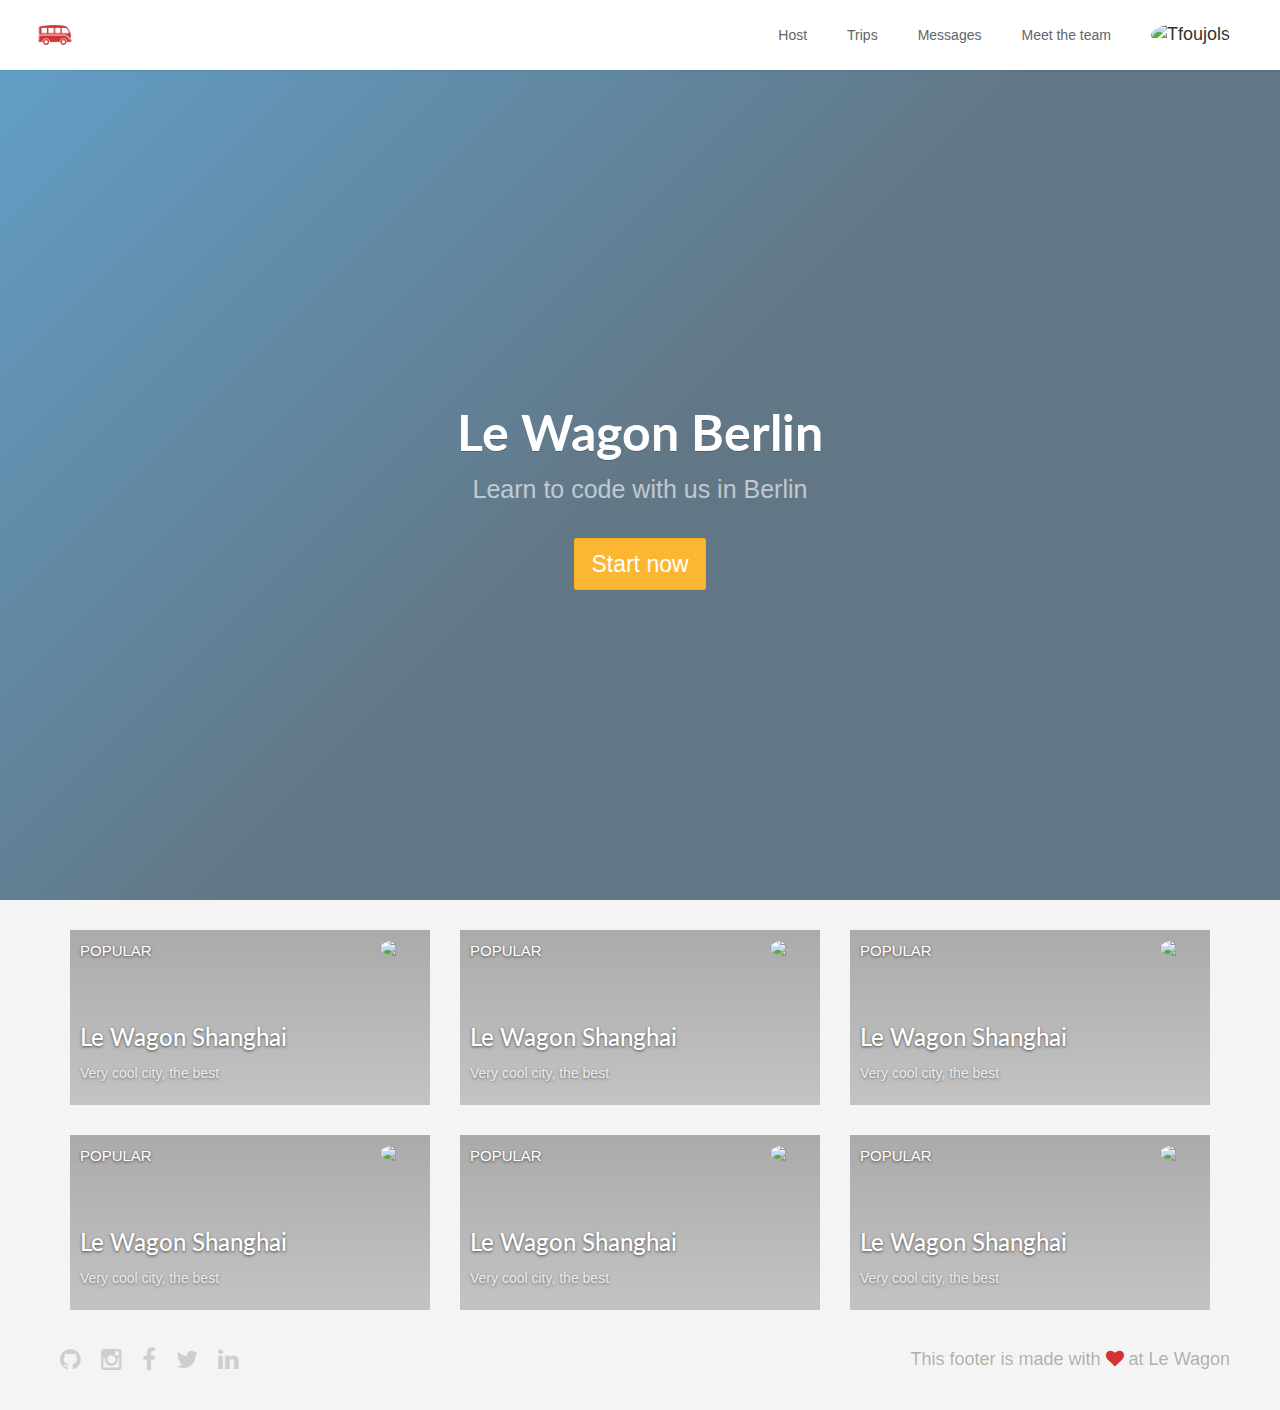
==== commit 7625fd76: "Automated commit at 2018-02-05 11:49:38 UTC by middleman-deploy 2.0.0-alpha" ====
--- a/index.html
+++ b/index.html
@@ -7,7 +7,7 @@
           content="width=device-width, initial-scale=1, shrink-to-fit=no">
     <!-- Use the title from a page's frontmatter if it has one -->
     <title>Le Wagon - Middleman</title>
-    <link href="stylesheets/application-34582726.css" rel="stylesheet" />
+    <link href="stylesheets/application-ab945ed9.css" rel="stylesheet" />
     <script src="javascripts/application-93de88c9.js"></script>
     <link href="images/favicon-f15af148.png" rel="icon" type="image/png" />
   </head>
--- a/stylesheets/application-ab945ed9.css
+++ b/stylesheets/application-ab945ed9.css
@@ -0,0 +1,8 @@
+@import url("https://fonts.googleapis.com/css?family=Lato:400,300,700|Raleway:400,100,300,700,500");/*!
+ * Bootstrap v3.3.7 (http://getbootstrap.com)
+ * Copyright 2011-2016 Twitter, Inc.
+ * Licensed under MIT (https://github.com/twbs/bootstrap/blob/master/LICENSE)
+ *//*! normalize.css v3.0.3 | MIT License | github.com/necolas/normalize.css */html{font-family:sans-serif;-ms-text-size-adjust:100%;-webkit-text-size-adjust:100%}body{margin:0}article,aside,details,figcaption,figure,footer,header,hgroup,main,menu,nav,section,summary{display:block}audio,canvas,progress,video{display:inline-block;vertical-align:baseline}audio:not([controls]){display:none;height:0}[hidden],template{display:none}a{background-color:transparent}a:active,a:hover{outline:0}abbr[title]{border-bottom:1px dotted}b,strong{font-weight:bold}dfn{font-style:italic}h1{font-size:2em;margin:0.67em 0}mark{background:#ff0;color:#000}small{font-size:80%}sub,sup{font-size:75%;line-height:0;position:relative;vertical-align:baseline}sup{top:-0.5em}sub{bottom:-0.25em}img{border:0}svg:not(:root){overflow:hidden}figure{margin:1em 40px}hr{-webkit-box-sizing:content-box;box-sizing:content-box;height:0}pre{overflow:auto}code,kbd,pre,samp{font-family:monospace, monospace;font-size:1em}button,input,optgroup,select,textarea{color:inherit;font:inherit;margin:0}button{overflow:visible}button,select{text-transform:none}button,html input[type="button"],input[type="reset"],input[type="submit"]{-webkit-appearance:button;cursor:pointer}button[disabled],html input[disabled]{cursor:default}button::-moz-focus-inner,input::-moz-focus-inner{border:0;padding:0}input{line-height:normal}input[type="checkbox"],input[type="radio"]{-webkit-box-sizing:border-box;box-sizing:border-box;padding:0}input[type="number"]::-webkit-inner-spin-button,input[type="number"]::-webkit-outer-spin-button{height:auto}input[type="search"]{-webkit-appearance:textfield;-webkit-box-sizing:content-box;box-sizing:content-box}input[type="search"]::-webkit-search-cancel-button,input[type="search"]::-webkit-search-decoration{-webkit-appearance:none}fieldset{border:1px solid #c0c0c0;margin:0 2px;padding:0.35em 0.625em 0.75em}legend{border:0;padding:0}textarea{overflow:auto}optgroup{font-weight:bold}table{border-collapse:collapse;border-spacing:0}td,th{padding:0}/*! Source: https://github.com/h5bp/html5-boilerplate/blob/master/src/css/main.css */@media print{*,*:before,*:after{background:transparent !important;color:#000 !important;-webkit-box-shadow:none !important;box-shadow:none !important;text-shadow:none !important}a,a:visited{text-decoration:underline}a[href]:after{content:" (" attr(href) ")"}abbr[title]:after{content:" (" attr(title) ")"}a[href^="#"]:after,a[href^="javascript:"]:after{content:""}pre,blockquote{border:1px solid #999;page-break-inside:avoid}thead{display:table-header-group}tr,img{page-break-inside:avoid}img{max-width:100% !important}p,h2,h3{orphans:3;widows:3}h2,h3{page-break-after:avoid}.navbar{display:none}.btn>.caret,.dropup>.btn>.caret{border-top-color:#000 !important}.label{border:1px solid #000}.table{border-collapse:collapse !important}.table td,.table th{background-color:#fff !important}.table-bordered th,.table-bordered td{border:1px solid #ddd !important}}@font-face{font-family:'Glyphicons Halflings';src:url("../assets/bootstrap/glyphicons-halflings-regular-86b6f62b.eot");src:url("../assets/bootstrap/glyphicons-halflings-regular-86b6f62b.eot?#iefix") format("embedded-opentype"),url("../assets/bootstrap/glyphicons-halflings-regular-ca35b697.woff2") format("woff2"),url("../assets/bootstrap/glyphicons-halflings-regular-278e49a8.woff") format("woff"),url("../assets/bootstrap/glyphicons-halflings-regular-44bc1850.ttf") format("truetype"),url("../assets/bootstrap/glyphicons-halflings-regular-de51a849.svg#glyphicons_halflingsregular") format("svg")}.glyphicon{position:relative;top:1px;display:inline-block;font-family:'Glyphicons Halflings';font-style:normal;font-weight:normal;line-height:1;-webkit-font-smoothing:antialiased;-moz-osx-font-smoothing:grayscale}.glyphicon-asterisk:before{content:"\002a"}.glyphicon-plus:before{content:"\002b"}.glyphicon-euro:before,.glyphicon-eur:before{content:"\20ac"}.glyphicon-minus:before{content:"\2212"}.glyphicon-cloud:before{content:"\2601"}.glyphicon-envelope:before{content:"\2709"}.glyphicon-pencil:before{content:"\270f"}.glyphicon-glass:before{content:"\e001"}.glyphicon-music:before{content:"\e002"}.glyphicon-search:before{content:"\e003"}.glyphicon-heart:before{content:"\e005"}.glyphicon-star:before{content:"\e006"}.glyphicon-star-empty:before{content:"\e007"}.glyphicon-user:before{content:"\e008"}.glyphicon-film:before{content:"\e009"}.glyphicon-th-large:before{content:"\e010"}.glyphicon-th:before{content:"\e011"}.glyphicon-th-list:before{content:"\e012"}.glyphicon-ok:before{content:"\e013"}.glyphicon-remove:before{content:"\e014"}.glyphicon-zoom-in:before{content:"\e015"}.glyphicon-zoom-out:before{content:"\e016"}.glyphicon-off:before{content:"\e017"}.glyphicon-signal:before{content:"\e018"}.glyphicon-cog:before{content:"\e019"}.glyphicon-trash:before{content:"\e020"}.glyphicon-home:before{content:"\e021"}.glyphicon-file:before{content:"\e022"}.glyphicon-time:before{content:"\e023"}.glyphicon-road:before{content:"\e024"}.glyphicon-download-alt:before{content:"\e025"}.glyphicon-download:before{content:"\e026"}.glyphicon-upload:before{content:"\e027"}.glyphicon-inbox:before{content:"\e028"}.glyphicon-play-circle:before{content:"\e029"}.glyphicon-repeat:before{content:"\e030"}.glyphicon-refresh:before{content:"\e031"}.glyphicon-list-alt:before{content:"\e032"}.glyphicon-lock:before{content:"\e033"}.glyphicon-flag:before{content:"\e034"}.glyphicon-headphones:before{content:"\e035"}.glyphicon-volume-off:before{content:"\e036"}.glyphicon-volume-down:before{content:"\e037"}.glyphicon-volume-up:before{content:"\e038"}.glyphicon-qrcode:before{content:"\e039"}.glyphicon-barcode:before{content:"\e040"}.glyphicon-tag:before{content:"\e041"}.glyphicon-tags:before{content:"\e042"}.glyphicon-book:before{content:"\e043"}.glyphicon-bookmark:before{content:"\e044"}.glyphicon-print:before{content:"\e045"}.glyphicon-camera:before{content:"\e046"}.glyphicon-font:before{content:"\e047"}.glyphicon-bold:before{content:"\e048"}.glyphicon-italic:before{content:"\e049"}.glyphicon-text-height:before{content:"\e050"}.glyphicon-text-width:before{content:"\e051"}.glyphicon-align-left:before{content:"\e052"}.glyphicon-align-center:before{content:"\e053"}.glyphicon-align-right:before{content:"\e054"}.glyphicon-align-justify:before{content:"\e055"}.glyphicon-list:before{content:"\e056"}.glyphicon-indent-left:before{content:"\e057"}.glyphicon-indent-right:before{content:"\e058"}.glyphicon-facetime-video:before{content:"\e059"}.glyphicon-picture:before{content:"\e060"}.glyphicon-map-marker:before{content:"\e062"}.glyphicon-adjust:before{content:"\e063"}.glyphicon-tint:before{content:"\e064"}.glyphicon-edit:before{content:"\e065"}.glyphicon-share:before{content:"\e066"}.glyphicon-check:before{content:"\e067"}.glyphicon-move:before{content:"\e068"}.glyphicon-step-backward:before{content:"\e069"}.glyphicon-fast-backward:before{content:"\e070"}.glyphicon-backward:before{content:"\e071"}.glyphicon-play:before{content:"\e072"}.glyphicon-pause:before{content:"\e073"}.glyphicon-stop:before{content:"\e074"}.glyphicon-forward:before{content:"\e075"}.glyphicon-fast-forward:before{content:"\e076"}.glyphicon-step-forward:before{content:"\e077"}.glyphicon-eject:before{content:"\e078"}.glyphicon-chevron-left:before{content:"\e079"}.glyphicon-chevron-right:before{content:"\e080"}.glyphicon-plus-sign:before{content:"\e081"}.glyphicon-minus-sign:before{content:"\e082"}.glyphicon-remove-sign:before{content:"\e083"}.glyphicon-ok-sign:before{content:"\e084"}.glyphicon-question-sign:before{content:"\e085"}.glyphicon-info-sign:before{content:"\e086"}.glyphicon-screenshot:before{content:"\e087"}.glyphicon-remove-circle:before{content:"\e088"}.glyphicon-ok-circle:before{content:"\e089"}.glyphicon-ban-circle:before{content:"\e090"}.glyphicon-arrow-left:before{content:"\e091"}.glyphicon-arrow-right:before{content:"\e092"}.glyphicon-arrow-up:before{content:"\e093"}.glyphicon-arrow-down:before{content:"\e094"}.glyphicon-share-alt:before{content:"\e095"}.glyphicon-resize-full:before{content:"\e096"}.glyphicon-resize-small:before{content:"\e097"}.glyphicon-exclamation-sign:before{content:"\e101"}.glyphicon-gift:before{content:"\e102"}.glyphicon-leaf:before{content:"\e103"}.glyphicon-fire:before{content:"\e104"}.glyphicon-eye-open:before{content:"\e105"}.glyphicon-eye-close:before{content:"\e106"}.glyphicon-warning-sign:before{content:"\e107"}.glyphicon-plane:before{content:"\e108"}.glyphicon-calendar:before{content:"\e109"}.glyphicon-random:before{content:"\e110"}.glyphicon-comment:before{content:"\e111"}.glyphicon-magnet:before{content:"\e112"}.glyphicon-chevron-up:before{content:"\e113"}.glyphicon-chevron-down:before{content:"\e114"}.glyphicon-retweet:before{content:"\e115"}.glyphicon-shopping-cart:before{content:"\e116"}.glyphicon-folder-close:before{content:"\e117"}.glyphicon-folder-open:before{content:"\e118"}.glyphicon-resize-vertical:before{content:"\e119"}.glyphicon-resize-horizontal:before{content:"\e120"}.glyphicon-hdd:before{content:"\e121"}.glyphicon-bullhorn:before{content:"\e122"}.glyphicon-bell:before{content:"\e123"}.glyphicon-certificate:before{content:"\e124"}.glyphicon-thumbs-up:before{content:"\e125"}.glyphicon-thumbs-down:before{content:"\e126"}.glyphicon-hand-right:before{content:"\e127"}.glyphicon-hand-left:before{content:"\e128"}.glyphicon-hand-up:before{content:"\e129"}.glyphicon-hand-down:before{content:"\e130"}.glyphicon-circle-arrow-right:before{content:"\e131"}.glyphicon-circle-arrow-left:before{content:"\e132"}.glyphicon-circle-arrow-up:before{content:"\e133"}.glyphicon-circle-arrow-down:before{content:"\e134"}.glyphicon-globe:before{content:"\e135"}.glyphicon-wrench:before{content:"\e136"}.glyphicon-tasks:before{content:"\e137"}.glyphicon-filter:before{content:"\e138"}.glyphicon-briefcase:before{content:"\e139"}.glyphicon-fullscreen:before{content:"\e140"}.glyphicon-dashboard:before{content:"\e141"}.glyphicon-paperclip:before{content:"\e142"}.glyphicon-heart-empty:before{content:"\e143"}.glyphicon-link:before{content:"\e144"}.glyphicon-phone:before{content:"\e145"}.glyphicon-pushpin:before{content:"\e146"}.glyphicon-usd:before{content:"\e148"}.glyphicon-gbp:before{content:"\e149"}.glyphicon-sort:before{content:"\e150"}.glyphicon-sort-by-alphabet:before{content:"\e151"}.glyphicon-sort-by-alphabet-alt:before{content:"\e152"}.glyphicon-sort-by-order:before{content:"\e153"}.glyphicon-sort-by-order-alt:before{content:"\e154"}.glyphicon-sort-by-attributes:before{content:"\e155"}.glyphicon-sort-by-attributes-alt:before{content:"\e156"}.glyphicon-unchecked:before{content:"\e157"}.glyphicon-expand:before{content:"\e158"}.glyphicon-collapse-down:before{content:"\e159"}.glyphicon-collapse-up:before{content:"\e160"}.glyphicon-log-in:before{content:"\e161"}.glyphicon-flash:before{content:"\e162"}.glyphicon-log-out:before{content:"\e163"}.glyphicon-new-window:before{content:"\e164"}.glyphicon-record:before{content:"\e165"}.glyphicon-save:before{content:"\e166"}.glyphicon-open:before{content:"\e167"}.glyphicon-saved:before{content:"\e168"}.glyphicon-import:before{content:"\e169"}.glyphicon-export:before{content:"\e170"}.glyphicon-send:before{content:"\e171"}.glyphicon-floppy-disk:before{content:"\e172"}.glyphicon-floppy-saved:before{content:"\e173"}.glyphicon-floppy-remove:before{content:"\e174"}.glyphicon-floppy-save:before{content:"\e175"}.glyphicon-floppy-open:before{content:"\e176"}.glyphicon-credit-card:before{content:"\e177"}.glyphicon-transfer:before{content:"\e178"}.glyphicon-cutlery:before{content:"\e179"}.glyphicon-header:before{content:"\e180"}.glyphicon-compressed:before{content:"\e181"}.glyphicon-earphone:before{content:"\e182"}.glyphicon-phone-alt:before{content:"\e183"}.glyphicon-tower:before{content:"\e184"}.glyphicon-stats:before{content:"\e185"}.glyphicon-sd-video:before{content:"\e186"}.glyphicon-hd-video:before{content:"\e187"}.glyphicon-subtitles:before{content:"\e188"}.glyphicon-sound-stereo:before{content:"\e189"}.glyphicon-sound-dolby:before{content:"\e190"}.glyphicon-sound-5-1:before{content:"\e191"}.glyphicon-sound-6-1:before{content:"\e192"}.glyphicon-sound-7-1:before{content:"\e193"}.glyphicon-copyright-mark:before{content:"\e194"}.glyphicon-registration-mark:before{content:"\e195"}.glyphicon-cloud-download:before{content:"\e197"}.glyphicon-cloud-upload:before{content:"\e198"}.glyphicon-tree-conifer:before{content:"\e199"}.glyphicon-tree-deciduous:before{content:"\e200"}.glyphicon-cd:before{content:"\e201"}.glyphicon-save-file:before{content:"\e202"}.glyphicon-open-file:before{content:"\e203"}.glyphicon-level-up:before{content:"\e204"}.glyphicon-copy:before{content:"\e205"}.glyphicon-paste:before{content:"\e206"}.glyphicon-alert:before{content:"\e209"}.glyphicon-equalizer:before{content:"\e210"}.glyphicon-king:before{content:"\e211"}.glyphicon-queen:before{content:"\e212"}.glyphicon-pawn:before{content:"\e213"}.glyphicon-bishop:before{content:"\e214"}.glyphicon-knight:before{content:"\e215"}.glyphicon-baby-formula:before{content:"\e216"}.glyphicon-tent:before{content:"\26fa"}.glyphicon-blackboard:before{content:"\e218"}.glyphicon-bed:before{content:"\e219"}.glyphicon-apple:before{content:"\f8ff"}.glyphicon-erase:before{content:"\e221"}.glyphicon-hourglass:before{content:"\231b"}.glyphicon-lamp:before{content:"\e223"}.glyphicon-duplicate:before{content:"\e224"}.glyphicon-piggy-bank:before{content:"\e225"}.glyphicon-scissors:before{content:"\e226"}.glyphicon-bitcoin:before{content:"\e227"}.glyphicon-btc:before{content:"\e227"}.glyphicon-xbt:before{content:"\e227"}.glyphicon-yen:before{content:"\00a5"}.glyphicon-jpy:before{content:"\00a5"}.glyphicon-ruble:before{content:"\20bd"}.glyphicon-rub:before{content:"\20bd"}.glyphicon-scale:before{content:"\e230"}.glyphicon-ice-lolly:before{content:"\e231"}.glyphicon-ice-lolly-tasted:before{content:"\e232"}.glyphicon-education:before{content:"\e233"}.glyphicon-option-horizontal:before{content:"\e234"}.glyphicon-option-vertical:before{content:"\e235"}.glyphicon-menu-hamburger:before{content:"\e236"}.glyphicon-modal-window:before{content:"\e237"}.glyphicon-oil:before{content:"\e238"}.glyphicon-grain:before{content:"\e239"}.glyphicon-sunglasses:before{content:"\e240"}.glyphicon-text-size:before{content:"\e241"}.glyphicon-text-color:before{content:"\e242"}.glyphicon-text-background:before{content:"\e243"}.glyphicon-object-align-top:before{content:"\e244"}.glyphicon-object-align-bottom:before{content:"\e245"}.glyphicon-object-align-horizontal:before{content:"\e246"}.glyphicon-object-align-left:before{content:"\e247"}.glyphicon-object-align-vertical:before{content:"\e248"}.glyphicon-object-align-right:before{content:"\e249"}.glyphicon-triangle-right:before{content:"\e250"}.glyphicon-triangle-left:before{content:"\e251"}.glyphicon-triangle-bottom:before{content:"\e252"}.glyphicon-triangle-top:before{content:"\e253"}.glyphicon-console:before{content:"\e254"}.glyphicon-superscript:before{content:"\e255"}.glyphicon-subscript:before{content:"\e256"}.glyphicon-menu-left:before{content:"\e257"}.glyphicon-menu-right:before{content:"\e258"}.glyphicon-menu-down:before{content:"\e259"}.glyphicon-menu-up:before{content:"\e260"}*{-webkit-box-sizing:border-box;box-sizing:border-box}*:before,*:after{-webkit-box-sizing:border-box;box-sizing:border-box}html{font-size:10px;-webkit-tap-highlight-color:transparent}body{font-family:"Open Sans", "Helvetica", "sans-serif";font-size:18px;line-height:1.42857143;color:#333333;background-color:#F4F4F4}input,button,select,textarea{font-family:inherit;font-size:inherit;line-height:inherit}a{color:#FDB631;text-decoration:none}a:hover,a:focus{color:#df9202;text-decoration:underline}a:focus{outline:5px auto -webkit-focus-ring-color;outline-offset:-2px}figure{margin:0}img{vertical-align:middle}.img-responsive{display:block;max-width:100%;height:auto}.img-rounded{border-radius:2px}.img-thumbnail{padding:4px;line-height:1.42857143;background-color:#F4F4F4;border:1px solid #ddd;border-radius:2px;-webkit-transition:all 0.2s ease-in-out;transition:all 0.2s ease-in-out;display:inline-block;max-width:100%;height:auto}.img-circle{border-radius:50%}hr{margin-top:25px;margin-bottom:25px;border:0;border-top:1px solid #eeeeee}.sr-only{position:absolute;width:1px;height:1px;margin:-1px;padding:0;overflow:hidden;clip:rect(0, 0, 0, 0);border:0}.sr-only-focusable:active,.sr-only-focusable:focus{position:static;width:auto;height:auto;margin:0;overflow:visible;clip:auto}[role="button"]{cursor:pointer}h1,h2,h3,h4,h5,h6,.h1,.h2,.h3,.h4,.h5,.h6{font-family:"Lato", "Helvetica", "sans-serif";font-weight:500;line-height:1.1;color:inherit}h1 small,h1 .small,h2 small,h2 .small,h3 small,h3 .small,h4 small,h4 .small,h5 small,h5 .small,h6 small,h6 .small,.h1 small,.h1 .small,.h2 small,.h2 .small,.h3 small,.h3 .small,.h4 small,.h4 .small,.h5 small,.h5 .small,.h6 small,.h6 .small{font-weight:normal;line-height:1;color:#777777}h1,.h1,h2,.h2,h3,.h3{margin-top:25px;margin-bottom:12.5px}h1 small,h1 .small,.h1 small,.h1 .small,h2 small,h2 .small,.h2 small,.h2 .small,h3 small,h3 .small,.h3 small,.h3 .small{font-size:65%}h4,.h4,h5,.h5,h6,.h6{margin-top:12.5px;margin-bottom:12.5px}h4 small,h4 .small,.h4 small,.h4 .small,h5 small,h5 .small,.h5 small,.h5 .small,h6 small,h6 .small,.h6 small,.h6 .small{font-size:75%}h1,.h1{font-size:46px}h2,.h2{font-size:38px}h3,.h3{font-size:31px}h4,.h4{font-size:23px}h5,.h5{font-size:18px}h6,.h6{font-size:16px}p{margin:0 0 12.5px}.lead{margin-bottom:25px;font-size:20px;font-weight:300;line-height:1.4}@media (min-width: 768px){.lead{font-size:27px}}small,.small{font-size:88%}mark,.mark{background-color:#fcf8e3;padding:.2em}.text-left{text-align:left}.text-right{text-align:right}.text-center{text-align:center}.text-justify{text-align:justify}.text-nowrap{white-space:nowrap}.text-lowercase{text-transform:lowercase}.text-uppercase,.initialism{text-transform:uppercase}.text-capitalize{text-transform:capitalize}.text-muted{color:#777777}.text-primary{color:#FDB631}a.text-primary:hover,a.text-primary:focus{color:#f9a302}.text-success{color:#3c763d}a.text-success:hover,a.text-success:focus{color:#2b542c}.text-info{color:#31708f}a.text-info:hover,a.text-info:focus{color:#245269}.text-warning{color:#8a6d3b}a.text-warning:hover,a.text-warning:focus{color:#66512c}.text-danger{color:#a94442}a.text-danger:hover,a.text-danger:focus{color:#843534}.bg-primary{color:#fff}.bg-primary{background-color:#FDB631}a.bg-primary:hover,a.bg-primary:focus{background-color:#f9a302}.bg-success{background-color:#dff0d8}a.bg-success:hover,a.bg-success:focus{background-color:#c1e2b3}.bg-info{background-color:#d9edf7}a.bg-info:hover,a.bg-info:focus{background-color:#afd9ee}.bg-warning{background-color:#fcf8e3}a.bg-warning:hover,a.bg-warning:focus{background-color:#f7ecb5}.bg-danger{background-color:#f2dede}a.bg-danger:hover,a.bg-danger:focus{background-color:#e4b9b9}.page-header{padding-bottom:11.5px;margin:50px 0 25px;border-bottom:1px solid #eeeeee}ul,ol{margin-top:0;margin-bottom:12.5px}ul ul,ul ol,ol ul,ol ol{margin-bottom:0}.list-unstyled{padding-left:0;list-style:none}.list-inline{padding-left:0;list-style:none;margin-left:-5px}.list-inline>li{display:inline-block;padding-left:5px;padding-right:5px}dl{margin-top:0;margin-bottom:25px}dt,dd{line-height:1.42857143}dt{font-weight:bold}dd{margin-left:0}.dl-horizontal dd:before,.dl-horizontal dd:after{content:" ";display:table}.dl-horizontal dd:after{clear:both}@media (min-width: 768px){.dl-horizontal dt{float:left;width:160px;clear:left;text-align:right;overflow:hidden;text-overflow:ellipsis;white-space:nowrap}.dl-horizontal dd{margin-left:180px}}abbr[title],abbr[data-original-title]{cursor:help;border-bottom:1px dotted #777777}.initialism{font-size:90%}blockquote{padding:12.5px 25px;margin:0 0 25px;font-size:22.5px;border-left:5px solid #eeeeee}blockquote p:last-child,blockquote ul:last-child,blockquote ol:last-child{margin-bottom:0}blockquote footer,blockquote small,blockquote .small{display:block;font-size:80%;line-height:1.42857143;color:#777777}blockquote footer:before,blockquote small:before,blockquote .small:before{content:'\2014 \00A0'}.blockquote-reverse,blockquote.pull-right{padding-right:15px;padding-left:0;border-right:5px solid #eeeeee;border-left:0;text-align:right}.blockquote-reverse footer:before,.blockquote-reverse small:before,.blockquote-reverse .small:before,blockquote.pull-right footer:before,blockquote.pull-right small:before,blockquote.pull-right .small:before{content:''}.blockquote-reverse footer:after,.blockquote-reverse small:after,.blockquote-reverse .small:after,blockquote.pull-right footer:after,blockquote.pull-right small:after,blockquote.pull-right .small:after{content:'\00A0 \2014'}address{margin-bottom:25px;font-style:normal;line-height:1.42857143}code,kbd,pre,samp{font-family:Menlo, Monaco, Consolas, "Courier New", monospace}code{padding:2px 4px;font-size:90%;color:#c7254e;background-color:#f9f2f4;border-radius:2px}kbd{padding:2px 4px;font-size:90%;color:#fff;background-color:#333;border-radius:2px;-webkit-box-shadow:inset 0 -1px 0 rgba(0,0,0,0.25);box-shadow:inset 0 -1px 0 rgba(0,0,0,0.25)}kbd kbd{padding:0;font-size:100%;font-weight:bold;-webkit-box-shadow:none;box-shadow:none}pre{display:block;padding:12px;margin:0 0 12.5px;font-size:17px;line-height:1.42857143;word-break:break-all;word-wrap:break-word;color:#333333;background-color:#f5f5f5;border:1px solid #ccc;border-radius:2px}pre code{padding:0;font-size:inherit;color:inherit;white-space:pre-wrap;background-color:transparent;border-radius:0}.pre-scrollable{max-height:340px;overflow-y:scroll}.container{margin-right:auto;margin-left:auto;padding-left:15px;padding-right:15px}.container:before,.container:after{content:" ";display:table}.container:after{clear:both}@media (min-width: 768px){.container{width:750px}}@media (min-width: 992px){.container{width:970px}}@media (min-width: 1200px){.container{width:1170px}}.container-fluid{margin-right:auto;margin-left:auto;padding-left:15px;padding-right:15px}.container-fluid:before,.container-fluid:after{content:" ";display:table}.container-fluid:after{clear:both}.row{margin-left:-15px;margin-right:-15px}.row:before,.row:after{content:" ";display:table}.row:after{clear:both}.col-xs-1,.col-sm-1,.col-md-1,.col-lg-1,.col-xs-2,.col-sm-2,.col-md-2,.col-lg-2,.col-xs-3,.col-sm-3,.col-md-3,.col-lg-3,.col-xs-4,.col-sm-4,.col-md-4,.col-lg-4,.col-xs-5,.col-sm-5,.col-md-5,.col-lg-5,.col-xs-6,.col-sm-6,.col-md-6,.col-lg-6,.col-xs-7,.col-sm-7,.col-md-7,.col-lg-7,.col-xs-8,.col-sm-8,.col-md-8,.col-lg-8,.col-xs-9,.col-sm-9,.col-md-9,.col-lg-9,.col-xs-10,.col-sm-10,.col-md-10,.col-lg-10,.col-xs-11,.col-sm-11,.col-md-11,.col-lg-11,.col-xs-12,.col-sm-12,.col-md-12,.col-lg-12{position:relative;min-height:1px;padding-left:15px;padding-right:15px}.col-xs-1,.col-xs-2,.col-xs-3,.col-xs-4,.col-xs-5,.col-xs-6,.col-xs-7,.col-xs-8,.col-xs-9,.col-xs-10,.col-xs-11,.col-xs-12{float:left}.col-xs-1{width:8.33333333%}.col-xs-2{width:16.66666667%}.col-xs-3{width:25%}.col-xs-4{width:33.33333333%}.col-xs-5{width:41.66666667%}.col-xs-6{width:50%}.col-xs-7{width:58.33333333%}.col-xs-8{width:66.66666667%}.col-xs-9{width:75%}.col-xs-10{width:83.33333333%}.col-xs-11{width:91.66666667%}.col-xs-12{width:100%}.col-xs-pull-0{right:auto}.col-xs-pull-1{right:8.33333333%}.col-xs-pull-2{right:16.66666667%}.col-xs-pull-3{right:25%}.col-xs-pull-4{right:33.33333333%}.col-xs-pull-5{right:41.66666667%}.col-xs-pull-6{right:50%}.col-xs-pull-7{right:58.33333333%}.col-xs-pull-8{right:66.66666667%}.col-xs-pull-9{right:75%}.col-xs-pull-10{right:83.33333333%}.col-xs-pull-11{right:91.66666667%}.col-xs-pull-12{right:100%}.col-xs-push-0{left:auto}.col-xs-push-1{left:8.33333333%}.col-xs-push-2{left:16.66666667%}.col-xs-push-3{left:25%}.col-xs-push-4{left:33.33333333%}.col-xs-push-5{left:41.66666667%}.col-xs-push-6{left:50%}.col-xs-push-7{left:58.33333333%}.col-xs-push-8{left:66.66666667%}.col-xs-push-9{left:75%}.col-xs-push-10{left:83.33333333%}.col-xs-push-11{left:91.66666667%}.col-xs-push-12{left:100%}.col-xs-offset-0{margin-left:0%}.col-xs-offset-1{margin-left:8.33333333%}.col-xs-offset-2{margin-left:16.66666667%}.col-xs-offset-3{margin-left:25%}.col-xs-offset-4{margin-left:33.33333333%}.col-xs-offset-5{margin-left:41.66666667%}.col-xs-offset-6{margin-left:50%}.col-xs-offset-7{margin-left:58.33333333%}.col-xs-offset-8{margin-left:66.66666667%}.col-xs-offset-9{margin-left:75%}.col-xs-offset-10{margin-left:83.33333333%}.col-xs-offset-11{margin-left:91.66666667%}.col-xs-offset-12{margin-left:100%}@media (min-width: 768px){.col-sm-1,.col-sm-2,.col-sm-3,.col-sm-4,.col-sm-5,.col-sm-6,.col-sm-7,.col-sm-8,.col-sm-9,.col-sm-10,.col-sm-11,.col-sm-12{float:left}.col-sm-1{width:8.33333333%}.col-sm-2{width:16.66666667%}.col-sm-3{width:25%}.col-sm-4{width:33.33333333%}.col-sm-5{width:41.66666667%}.col-sm-6{width:50%}.col-sm-7{width:58.33333333%}.col-sm-8{width:66.66666667%}.col-sm-9{width:75%}.col-sm-10{width:83.33333333%}.col-sm-11{width:91.66666667%}.col-sm-12{width:100%}.col-sm-pull-0{right:auto}.col-sm-pull-1{right:8.33333333%}.col-sm-pull-2{right:16.66666667%}.col-sm-pull-3{right:25%}.col-sm-pull-4{right:33.33333333%}.col-sm-pull-5{right:41.66666667%}.col-sm-pull-6{right:50%}.col-sm-pull-7{right:58.33333333%}.col-sm-pull-8{right:66.66666667%}.col-sm-pull-9{right:75%}.col-sm-pull-10{right:83.33333333%}.col-sm-pull-11{right:91.66666667%}.col-sm-pull-12{right:100%}.col-sm-push-0{left:auto}.col-sm-push-1{left:8.33333333%}.col-sm-push-2{left:16.66666667%}.col-sm-push-3{left:25%}.col-sm-push-4{left:33.33333333%}.col-sm-push-5{left:41.66666667%}.col-sm-push-6{left:50%}.col-sm-push-7{left:58.33333333%}.col-sm-push-8{left:66.66666667%}.col-sm-push-9{left:75%}.col-sm-push-10{left:83.33333333%}.col-sm-push-11{left:91.66666667%}.col-sm-push-12{left:100%}.col-sm-offset-0{margin-left:0%}.col-sm-offset-1{margin-left:8.33333333%}.col-sm-offset-2{margin-left:16.66666667%}.col-sm-offset-3{margin-left:25%}.col-sm-offset-4{margin-left:33.33333333%}.col-sm-offset-5{margin-left:41.66666667%}.col-sm-offset-6{margin-left:50%}.col-sm-offset-7{margin-left:58.33333333%}.col-sm-offset-8{margin-left:66.66666667%}.col-sm-offset-9{margin-left:75%}.col-sm-offset-10{margin-left:83.33333333%}.col-sm-offset-11{margin-left:91.66666667%}.col-sm-offset-12{margin-left:100%}}@media (min-width: 992px){.col-md-1,.col-md-2,.col-md-3,.col-md-4,.col-md-5,.col-md-6,.col-md-7,.col-md-8,.col-md-9,.col-md-10,.col-md-11,.col-md-12{float:left}.col-md-1{width:8.33333333%}.col-md-2{width:16.66666667%}.col-md-3{width:25%}.col-md-4{width:33.33333333%}.col-md-5{width:41.66666667%}.col-md-6{width:50%}.col-md-7{width:58.33333333%}.col-md-8{width:66.66666667%}.col-md-9{width:75%}.col-md-10{width:83.33333333%}.col-md-11{width:91.66666667%}.col-md-12{width:100%}.col-md-pull-0{right:auto}.col-md-pull-1{right:8.33333333%}.col-md-pull-2{right:16.66666667%}.col-md-pull-3{right:25%}.col-md-pull-4{right:33.33333333%}.col-md-pull-5{right:41.66666667%}.col-md-pull-6{right:50%}.col-md-pull-7{right:58.33333333%}.col-md-pull-8{right:66.66666667%}.col-md-pull-9{right:75%}.col-md-pull-10{right:83.33333333%}.col-md-pull-11{right:91.66666667%}.col-md-pull-12{right:100%}.col-md-push-0{left:auto}.col-md-push-1{left:8.33333333%}.col-md-push-2{left:16.66666667%}.col-md-push-3{left:25%}.col-md-push-4{left:33.33333333%}.col-md-push-5{left:41.66666667%}.col-md-push-6{left:50%}.col-md-push-7{left:58.33333333%}.col-md-push-8{left:66.66666667%}.col-md-push-9{left:75%}.col-md-push-10{left:83.33333333%}.col-md-push-11{left:91.66666667%}.col-md-push-12{left:100%}.col-md-offset-0{margin-left:0%}.col-md-offset-1{margin-left:8.33333333%}.col-md-offset-2{margin-left:16.66666667%}.col-md-offset-3{margin-left:25%}.col-md-offset-4{margin-left:33.33333333%}.col-md-offset-5{margin-left:41.66666667%}.col-md-offset-6{margin-left:50%}.col-md-offset-7{margin-left:58.33333333%}.col-md-offset-8{margin-left:66.66666667%}.col-md-offset-9{margin-left:75%}.col-md-offset-10{margin-left:83.33333333%}.col-md-offset-11{margin-left:91.66666667%}.col-md-offset-12{margin-left:100%}}@media (min-width: 1200px){.col-lg-1,.col-lg-2,.col-lg-3,.col-lg-4,.col-lg-5,.col-lg-6,.col-lg-7,.col-lg-8,.col-lg-9,.col-lg-10,.col-lg-11,.col-lg-12{float:left}.col-lg-1{width:8.33333333%}.col-lg-2{width:16.66666667%}.col-lg-3{width:25%}.col-lg-4{width:33.33333333%}.col-lg-5{width:41.66666667%}.col-lg-6{width:50%}.col-lg-7{width:58.33333333%}.col-lg-8{width:66.66666667%}.col-lg-9{width:75%}.col-lg-10{width:83.33333333%}.col-lg-11{width:91.66666667%}.col-lg-12{width:100%}.col-lg-pull-0{right:auto}.col-lg-pull-1{right:8.33333333%}.col-lg-pull-2{right:16.66666667%}.col-lg-pull-3{right:25%}.col-lg-pull-4{right:33.33333333%}.col-lg-pull-5{right:41.66666667%}.col-lg-pull-6{right:50%}.col-lg-pull-7{right:58.33333333%}.col-lg-pull-8{right:66.66666667%}.col-lg-pull-9{right:75%}.col-lg-pull-10{right:83.33333333%}.col-lg-pull-11{right:91.66666667%}.col-lg-pull-12{right:100%}.col-lg-push-0{left:auto}.col-lg-push-1{left:8.33333333%}.col-lg-push-2{left:16.66666667%}.col-lg-push-3{left:25%}.col-lg-push-4{left:33.33333333%}.col-lg-push-5{left:41.66666667%}.col-lg-push-6{left:50%}.col-lg-push-7{left:58.33333333%}.col-lg-push-8{left:66.66666667%}.col-lg-push-9{left:75%}.col-lg-push-10{left:83.33333333%}.col-lg-push-11{left:91.66666667%}.col-lg-push-12{left:100%}.col-lg-offset-0{margin-left:0%}.col-lg-offset-1{margin-left:8.33333333%}.col-lg-offset-2{margin-left:16.66666667%}.col-lg-offset-3{margin-left:25%}.col-lg-offset-4{margin-left:33.33333333%}.col-lg-offset-5{margin-left:41.66666667%}.col-lg-offset-6{margin-left:50%}.col-lg-offset-7{margin-left:58.33333333%}.col-lg-offset-8{margin-left:66.66666667%}.col-lg-offset-9{margin-left:75%}.col-lg-offset-10{margin-left:83.33333333%}.col-lg-offset-11{margin-left:91.66666667%}.col-lg-offset-12{margin-left:100%}}table{background-color:transparent}caption{padding-top:8px;padding-bottom:8px;color:#777777;text-align:left}th{text-align:left}.table{width:100%;max-width:100%;margin-bottom:25px}.table>thead>tr>th,.table>thead>tr>td,.table>tbody>tr>th,.table>tbody>tr>td,.table>tfoot>tr>th,.table>tfoot>tr>td{padding:8px;line-height:1.42857143;vertical-align:top;border-top:1px solid #ddd}.table>thead>tr>th{vertical-align:bottom;border-bottom:2px solid #ddd}.table>caption+thead>tr:first-child>th,.table>caption+thead>tr:first-child>td,.table>colgroup+thead>tr:first-child>th,.table>colgroup+thead>tr:first-child>td,.table>thead:first-child>tr:first-child>th,.table>thead:first-child>tr:first-child>td{border-top:0}.table>tbody+tbody{border-top:2px solid #ddd}.table .table{background-color:#F4F4F4}.table-condensed>thead>tr>th,.table-condensed>thead>tr>td,.table-condensed>tbody>tr>th,.table-condensed>tbody>tr>td,.table-condensed>tfoot>tr>th,.table-condensed>tfoot>tr>td{padding:5px}.table-bordered{border:1px solid #ddd}.table-bordered>thead>tr>th,.table-bordered>thead>tr>td,.table-bordered>tbody>tr>th,.table-bordered>tbody>tr>td,.table-bordered>tfoot>tr>th,.table-bordered>tfoot>tr>td{border:1px solid #ddd}.table-bordered>thead>tr>th,.table-bordered>thead>tr>td{border-bottom-width:2px}.table-striped>tbody>tr:nth-of-type(odd){background-color:#f9f9f9}.table-hover>tbody>tr:hover{background-color:#f5f5f5}table col[class*="col-"]{position:static;float:none;display:table-column}table td[class*="col-"],table th[class*="col-"]{position:static;float:none;display:table-cell}.table>thead>tr>td.active,.table>thead>tr>th.active,.table>thead>tr.active>td,.table>thead>tr.active>th,.table>tbody>tr>td.active,.table>tbody>tr>th.active,.table>tbody>tr.active>td,.table>tbody>tr.active>th,.table>tfoot>tr>td.active,.table>tfoot>tr>th.active,.table>tfoot>tr.active>td,.table>tfoot>tr.active>th{background-color:#f5f5f5}.table-hover>tbody>tr>td.active:hover,.table-hover>tbody>tr>th.active:hover,.table-hover>tbody>tr.active:hover>td,.table-hover>tbody>tr:hover>.active,.table-hover>tbody>tr.active:hover>th{background-color:#e8e8e8}.table>thead>tr>td.success,.table>thead>tr>th.success,.table>thead>tr.success>td,.table>thead>tr.success>th,.table>tbody>tr>td.success,.table>tbody>tr>th.success,.table>tbody>tr.success>td,.table>tbody>tr.success>th,.table>tfoot>tr>td.success,.table>tfoot>tr>th.success,.table>tfoot>tr.success>td,.table>tfoot>tr.success>th{background-color:#dff0d8}.table-hover>tbody>tr>td.success:hover,.table-hover>tbody>tr>th.success:hover,.table-hover>tbody>tr.success:hover>td,.table-hover>tbody>tr:hover>.success,.table-hover>tbody>tr.success:hover>th{background-color:#d0e9c6}.table>thead>tr>td.info,.table>thead>tr>th.info,.table>thead>tr.info>td,.table>thead>tr.info>th,.table>tbody>tr>td.info,.table>tbody>tr>th.info,.table>tbody>tr.info>td,.table>tbody>tr.info>th,.table>tfoot>tr>td.info,.table>tfoot>tr>th.info,.table>tfoot>tr.info>td,.table>tfoot>tr.info>th{background-color:#d9edf7}.table-hover>tbody>tr>td.info:hover,.table-hover>tbody>tr>th.info:hover,.table-hover>tbody>tr.info:hover>td,.table-hover>tbody>tr:hover>.info,.table-hover>tbody>tr.info:hover>th{background-color:#c4e3f3}.table>thead>tr>td.warning,.table>thead>tr>th.warning,.table>thead>tr.warning>td,.table>thead>tr.warning>th,.table>tbody>tr>td.warning,.table>tbody>tr>th.warning,.table>tbody>tr.warning>td,.table>tbody>tr.warning>th,.table>tfoot>tr>td.warning,.table>tfoot>tr>th.warning,.table>tfoot>tr.warning>td,.table>tfoot>tr.warning>th{background-color:#fcf8e3}.table-hover>tbody>tr>td.warning:hover,.table-hover>tbody>tr>th.warning:hover,.table-hover>tbody>tr.warning:hover>td,.table-hover>tbody>tr:hover>.warning,.table-hover>tbody>tr.warning:hover>th{background-color:#faf2cc}.table>thead>tr>td.danger,.table>thead>tr>th.danger,.table>thead>tr.danger>td,.table>thead>tr.danger>th,.table>tbody>tr>td.danger,.table>tbody>tr>th.danger,.table>tbody>tr.danger>td,.table>tbody>tr.danger>th,.table>tfoot>tr>td.danger,.table>tfoot>tr>th.danger,.table>tfoot>tr.danger>td,.table>tfoot>tr.danger>th{background-color:#f2dede}.table-hover>tbody>tr>td.danger:hover,.table-hover>tbody>tr>th.danger:hover,.table-hover>tbody>tr.danger:hover>td,.table-hover>tbody>tr:hover>.danger,.table-hover>tbody>tr.danger:hover>th{background-color:#ebcccc}.table-responsive{overflow-x:auto;min-height:0.01%}@media screen and (max-width: 767px){.table-responsive{width:100%;margin-bottom:18.75px;overflow-y:hidden;-ms-overflow-style:-ms-autohiding-scrollbar;border:1px solid #ddd}.table-responsive>.table{margin-bottom:0}.table-responsive>.table>thead>tr>th,.table-responsive>.table>thead>tr>td,.table-responsive>.table>tbody>tr>th,.table-responsive>.table>tbody>tr>td,.table-responsive>.table>tfoot>tr>th,.table-responsive>.table>tfoot>tr>td{white-space:nowrap}.table-responsive>.table-bordered{border:0}.table-responsive>.table-bordered>thead>tr>th:first-child,.table-responsive>.table-bordered>thead>tr>td:first-child,.table-responsive>.table-bordered>tbody>tr>th:first-child,.table-responsive>.table-bordered>tbody>tr>td:first-child,.table-responsive>.table-bordered>tfoot>tr>th:first-child,.table-responsive>.table-bordered>tfoot>tr>td:first-child{border-left:0}.table-responsive>.table-bordered>thead>tr>th:last-child,.table-responsive>.table-bordered>thead>tr>td:last-child,.table-responsive>.table-bordered>tbody>tr>th:last-child,.table-responsive>.table-bordered>tbody>tr>td:last-child,.table-responsive>.table-bordered>tfoot>tr>th:last-child,.table-responsive>.table-bordered>tfoot>tr>td:last-child{border-right:0}.table-responsive>.table-bordered>tbody>tr:last-child>th,.table-responsive>.table-bordered>tbody>tr:last-child>td,.table-responsive>.table-bordered>tfoot>tr:last-child>th,.table-responsive>.table-bordered>tfoot>tr:last-child>td{border-bottom:0}}fieldset{padding:0;margin:0;border:0;min-width:0}legend{display:block;width:100%;padding:0;margin-bottom:25px;font-size:27px;line-height:inherit;color:#333333;border:0;border-bottom:1px solid #e5e5e5}label{display:inline-block;max-width:100%;margin-bottom:5px;font-weight:bold}input[type="search"]{-webkit-box-sizing:border-box;box-sizing:border-box}input[type="radio"],input[type="checkbox"]{margin:4px 0 0;margin-top:1px \9;line-height:normal}input[type="file"]{display:block}input[type="range"]{display:block;width:100%}select[multiple],select[size]{height:auto}input[type="file"]:focus,input[type="radio"]:focus,input[type="checkbox"]:focus{outline:5px auto -webkit-focus-ring-color;outline-offset:-2px}output{display:block;padding-top:7px;font-size:18px;line-height:1.42857143;color:#000000}.form-control{display:block;width:100%;height:39px;padding:6px 12px;font-size:18px;line-height:1.42857143;color:#000000;background-color:#fff;background-image:none;border:1px solid #ccc;border-radius:2px;-webkit-box-shadow:inset 0 1px 1px rgba(0,0,0,0.075);box-shadow:inset 0 1px 1px rgba(0,0,0,0.075);-webkit-transition:border-color ease-in-out 0.15s, box-shadow ease-in-out 0.15s;-webkit-transition:border-color ease-in-out 0.15s, -webkit-box-shadow ease-in-out 0.15s;transition:border-color ease-in-out 0.15s, -webkit-box-shadow ease-in-out 0.15s;transition:border-color ease-in-out 0.15s, box-shadow ease-in-out 0.15s;transition:border-color ease-in-out 0.15s, box-shadow ease-in-out 0.15s, -webkit-box-shadow ease-in-out 0.15s}.form-control:focus{border-color:#66afe9;outline:0;-webkit-box-shadow:inset 0 1px 1px rgba(0,0,0,0.075),0 0 8px rgba(102,175,233,0.6);box-shadow:inset 0 1px 1px rgba(0,0,0,0.075),0 0 8px rgba(102,175,233,0.6)}.form-control::-moz-placeholder{color:#999;opacity:1}.form-control:-ms-input-placeholder{color:#999}.form-control::-webkit-input-placeholder{color:#999}.form-control::-ms-expand{border:0;background-color:transparent}.form-control[disabled],.form-control[readonly],fieldset[disabled] .form-control{background-color:#eeeeee;opacity:1}.form-control[disabled],fieldset[disabled] .form-control{cursor:not-allowed}textarea.form-control{height:auto}input[type="search"]{-webkit-appearance:none}@media screen and (-webkit-min-device-pixel-ratio: 0){input[type="date"].form-control,input[type="time"].form-control,input[type="datetime-local"].form-control,input[type="month"].form-control{line-height:39px}input[type="date"].input-sm,.input-group-sm>input[type="date"].form-control,.input-group-sm>input[type="date"].input-group-addon,.input-group-sm>.input-group-btn>input[type="date"].btn,.input-group-sm input[type="date"],input[type="time"].input-sm,.input-group-sm>input[type="time"].form-control,.input-group-sm>input[type="time"].input-group-addon,.input-group-sm>.input-group-btn>input[type="time"].btn,.input-group-sm input[type="time"],input[type="datetime-local"].input-sm,.input-group-sm>input[type="datetime-local"].form-control,.input-group-sm>input[type="datetime-local"].input-group-addon,.input-group-sm>.input-group-btn>input[type="datetime-local"].btn,.input-group-sm input[type="datetime-local"],input[type="month"].input-sm,.input-group-sm>input[type="month"].form-control,.input-group-sm>input[type="month"].input-group-addon,.input-group-sm>.input-group-btn>input[type="month"].btn,.input-group-sm input[type="month"]{line-height:36px}input[type="date"].input-lg,.input-group-lg>input[type="date"].form-control,.input-group-lg>input[type="date"].input-group-addon,.input-group-lg>.input-group-btn>input[type="date"].btn,.input-group-lg input[type="date"],input[type="time"].input-lg,.input-group-lg>input[type="time"].form-control,.input-group-lg>input[type="time"].input-group-addon,.input-group-lg>.input-group-btn>input[type="time"].btn,.input-group-lg input[type="time"],input[type="datetime-local"].input-lg,.input-group-lg>input[type="datetime-local"].form-control,.input-group-lg>input[type="datetime-local"].input-group-addon,.input-group-lg>.input-group-btn>input[type="datetime-local"].btn,.input-group-lg input[type="datetime-local"],input[type="month"].input-lg,.input-group-lg>input[type="month"].form-control,.input-group-lg>input[type="month"].input-group-addon,.input-group-lg>.input-group-btn>input[type="month"].btn,.input-group-lg input[type="month"]{line-height:53px}}.form-group{margin-bottom:15px}.radio,.checkbox{position:relative;display:block;margin-top:10px;margin-bottom:10px}.radio label,.checkbox label{min-height:25px;padding-left:20px;margin-bottom:0;font-weight:normal;cursor:pointer}.radio input[type="radio"],.radio-inline input[type="radio"],.checkbox input[type="checkbox"],.checkbox-inline input[type="checkbox"]{position:absolute;margin-left:-20px;margin-top:4px \9}.radio+.radio,.checkbox+.checkbox{margin-top:-5px}.radio-inline,.checkbox-inline{position:relative;display:inline-block;padding-left:20px;margin-bottom:0;vertical-align:middle;font-weight:normal;cursor:pointer}.radio-inline+.radio-inline,.checkbox-inline+.checkbox-inline{margin-top:0;margin-left:10px}input[type="radio"][disabled],input[type="radio"].disabled,fieldset[disabled] input[type="radio"],input[type="checkbox"][disabled],input[type="checkbox"].disabled,fieldset[disabled] input[type="checkbox"]{cursor:not-allowed}.radio-inline.disabled,fieldset[disabled] .radio-inline,.checkbox-inline.disabled,fieldset[disabled] .checkbox-inline{cursor:not-allowed}.radio.disabled label,fieldset[disabled] .radio label,.checkbox.disabled label,fieldset[disabled] .checkbox label{cursor:not-allowed}.form-control-static{padding-top:7px;padding-bottom:7px;margin-bottom:0;min-height:43px}.form-control-static.input-lg,.input-group-lg>.form-control-static.form-control,.input-group-lg>.form-control-static.input-group-addon,.input-group-lg>.input-group-btn>.form-control-static.btn,.form-control-static.input-sm,.input-group-sm>.form-control-static.form-control,.input-group-sm>.form-control-static.input-group-addon,.input-group-sm>.input-group-btn>.form-control-static.btn{padding-left:0;padding-right:0}.input-sm,.input-group-sm>.form-control,.input-group-sm>.input-group-addon,.input-group-sm>.input-group-btn>.btn{height:36px;padding:5px 10px;font-size:16px;line-height:1.5;border-radius:2px}select.input-sm,.input-group-sm>select.form-control,.input-group-sm>select.input-group-addon,.input-group-sm>.input-group-btn>select.btn{height:36px;line-height:36px}textarea.input-sm,.input-group-sm>textarea.form-control,.input-group-sm>textarea.input-group-addon,.input-group-sm>.input-group-btn>textarea.btn,select[multiple].input-sm,.input-group-sm>select[multiple].form-control,.input-group-sm>select[multiple].input-group-addon,.input-group-sm>.input-group-btn>select[multiple].btn{height:auto}.form-group-sm .form-control{height:36px;padding:5px 10px;font-size:16px;line-height:1.5;border-radius:2px}.form-group-sm select.form-control{height:36px;line-height:36px}.form-group-sm textarea.form-control,.form-group-sm select[multiple].form-control{height:auto}.form-group-sm .form-control-static{height:36px;min-height:41px;padding:6px 10px;font-size:16px;line-height:1.5}.input-lg,.input-group-lg>.form-control,.input-group-lg>.input-group-addon,.input-group-lg>.input-group-btn>.btn{height:53px;padding:10px 16px;font-size:23px;line-height:1.3333333;border-radius:2px}select.input-lg,.input-group-lg>select.form-control,.input-group-lg>select.input-group-addon,.input-group-lg>.input-group-btn>select.btn{height:53px;line-height:53px}textarea.input-lg,.input-group-lg>textarea.form-control,.input-group-lg>textarea.input-group-addon,.input-group-lg>.input-group-btn>textarea.btn,select[multiple].input-lg,.input-group-lg>select[multiple].form-control,.input-group-lg>select[multiple].input-group-addon,.input-group-lg>.input-group-btn>select[multiple].btn{height:auto}.form-group-lg .form-control{height:53px;padding:10px 16px;font-size:23px;line-height:1.3333333;border-radius:2px}.form-group-lg select.form-control{height:53px;line-height:53px}.form-group-lg textarea.form-control,.form-group-lg select[multiple].form-control{height:auto}.form-group-lg .form-control-static{height:53px;min-height:48px;padding:11px 16px;font-size:23px;line-height:1.3333333}.has-feedback{position:relative}.has-feedback .form-control{padding-right:48.75px}.form-control-feedback{position:absolute;top:0;right:0;z-index:2;display:block;width:39px;height:39px;line-height:39px;text-align:center;pointer-events:none}.input-lg+.form-control-feedback,.input-group-lg>.form-control+.form-control-feedback,.input-group-lg>.input-group-addon+.form-control-feedback,.input-group-lg>.input-group-btn>.btn+.form-control-feedback,.input-group-lg+.form-control-feedback,.form-group-lg .form-control+.form-control-feedback{width:53px;height:53px;line-height:53px}.input-sm+.form-control-feedback,.input-group-sm>.form-control+.form-control-feedback,.input-group-sm>.input-group-addon+.form-control-feedback,.input-group-sm>.input-group-btn>.btn+.form-control-feedback,.input-group-sm+.form-control-feedback,.form-group-sm .form-control+.form-control-feedback{width:36px;height:36px;line-height:36px}.has-success .help-block,.has-success .control-label,.has-success .radio,.has-success .checkbox,.has-success .radio-inline,.has-success .checkbox-inline,.has-success.radio label,.has-success.checkbox label,.has-success.radio-inline label,.has-success.checkbox-inline label{color:#3c763d}.has-success .form-control{border-color:#3c763d;-webkit-box-shadow:inset 0 1px 1px rgba(0,0,0,0.075);box-shadow:inset 0 1px 1px rgba(0,0,0,0.075)}.has-success .form-control:focus{border-color:#2b542c;-webkit-box-shadow:inset 0 1px 1px rgba(0,0,0,0.075),0 0 6px #67b168;box-shadow:inset 0 1px 1px rgba(0,0,0,0.075),0 0 6px #67b168}.has-success .input-group-addon{color:#3c763d;border-color:#3c763d;background-color:#dff0d8}.has-success .form-control-feedback{color:#3c763d}.has-warning .help-block,.has-warning .control-label,.has-warning .radio,.has-warning .checkbox,.has-warning .radio-inline,.has-warning .checkbox-inline,.has-warning.radio label,.has-warning.checkbox label,.has-warning.radio-inline label,.has-warning.checkbox-inline label{color:#8a6d3b}.has-warning .form-control{border-color:#8a6d3b;-webkit-box-shadow:inset 0 1px 1px rgba(0,0,0,0.075);box-shadow:inset 0 1px 1px rgba(0,0,0,0.075)}.has-warning .form-control:focus{border-color:#66512c;-webkit-box-shadow:inset 0 1px 1px rgba(0,0,0,0.075),0 0 6px #c0a16b;box-shadow:inset 0 1px 1px rgba(0,0,0,0.075),0 0 6px #c0a16b}.has-warning .input-group-addon{color:#8a6d3b;border-color:#8a6d3b;background-color:#fcf8e3}.has-warning .form-control-feedback{color:#8a6d3b}.has-error .help-block,.has-error .control-label,.has-error .radio,.has-error .checkbox,.has-error .radio-inline,.has-error .checkbox-inline,.has-error.radio label,.has-error.checkbox label,.has-error.radio-inline label,.has-error.checkbox-inline label{color:#a94442}.has-error .form-control{border-color:#a94442;-webkit-box-shadow:inset 0 1px 1px rgba(0,0,0,0.075);box-shadow:inset 0 1px 1px rgba(0,0,0,0.075)}.has-error .form-control:focus{border-color:#843534;-webkit-box-shadow:inset 0 1px 1px rgba(0,0,0,0.075),0 0 6px #ce8483;box-shadow:inset 0 1px 1px rgba(0,0,0,0.075),0 0 6px #ce8483}.has-error .input-group-addon{color:#a94442;border-color:#a94442;background-color:#f2dede}.has-error .form-control-feedback{color:#a94442}.has-feedback label ~ .form-control-feedback{top:30px}.has-feedback label.sr-only ~ .form-control-feedback{top:0}.help-block{display:block;margin-top:5px;margin-bottom:10px;color:#737373}@media (min-width: 768px){.form-inline .form-group{display:inline-block;margin-bottom:0;vertical-align:middle}.form-inline .form-control{display:inline-block;width:auto;vertical-align:middle}.form-inline .form-control-static{display:inline-block}.form-inline .input-group{display:inline-table;vertical-align:middle}.form-inline .input-group .input-group-addon,.form-inline .input-group .input-group-btn,.form-inline .input-group .form-control{width:auto}.form-inline .input-group>.form-control{width:100%}.form-inline .control-label{margin-bottom:0;vertical-align:middle}.form-inline .radio,.form-inline .checkbox{display:inline-block;margin-top:0;margin-bottom:0;vertical-align:middle}.form-inline .radio label,.form-inline .checkbox label{padding-left:0}.form-inline .radio input[type="radio"],.form-inline .checkbox input[type="checkbox"]{position:relative;margin-left:0}.form-inline .has-feedback .form-control-feedback{top:0}}.form-horizontal .radio,.form-horizontal .checkbox,.form-horizontal .radio-inline,.form-horizontal .checkbox-inline{margin-top:0;margin-bottom:0;padding-top:7px}.form-horizontal .radio,.form-horizontal .checkbox{min-height:32px}.form-horizontal .form-group{margin-left:-15px;margin-right:-15px}.form-horizontal .form-group:before,.form-horizontal .form-group:after{content:" ";display:table}.form-horizontal .form-group:after{clear:both}@media (min-width: 768px){.form-horizontal .control-label{text-align:right;margin-bottom:0;padding-top:7px}}.form-horizontal .has-feedback .form-control-feedback{right:15px}@media (min-width: 768px){.form-horizontal .form-group-lg .control-label{padding-top:11px;font-size:23px}}@media (min-width: 768px){.form-horizontal .form-group-sm .control-label{padding-top:6px;font-size:16px}}.btn{display:inline-block;margin-bottom:0;font-weight:normal;text-align:center;vertical-align:middle;-ms-touch-action:manipulation;touch-action:manipulation;cursor:pointer;background-image:none;border:1px solid transparent;white-space:nowrap;padding:6px 12px;font-size:18px;line-height:1.42857143;border-radius:2px;-webkit-user-select:none;-moz-user-select:none;-ms-user-select:none;user-select:none}.btn:focus,.btn.focus,.btn:active:focus,.btn:active.focus,.btn.active:focus,.btn.active.focus{outline:5px auto -webkit-focus-ring-color;outline-offset:-2px}.btn:hover,.btn:focus,.btn.focus{color:#333;text-decoration:none}.btn:active,.btn.active{outline:0;background-image:none;-webkit-box-shadow:inset 0 3px 5px rgba(0,0,0,0.125);box-shadow:inset 0 3px 5px rgba(0,0,0,0.125)}.btn.disabled,.btn[disabled],fieldset[disabled] .btn{cursor:not-allowed;opacity:0.65;filter:alpha(opacity=65);-webkit-box-shadow:none;box-shadow:none}a.btn.disabled,fieldset[disabled] a.btn{pointer-events:none}.btn-default{color:#333;background-color:#fff;border-color:#ccc}.btn-default:focus,.btn-default.focus{color:#333;background-color:#e6e6e6;border-color:#8c8c8c}.btn-default:hover{color:#333;background-color:#e6e6e6;border-color:#adadad}.btn-default:active,.btn-default.active,.open>.btn-default.dropdown-toggle{color:#333;background-color:#e6e6e6;border-color:#adadad}.btn-default:active:hover,.btn-default:active:focus,.btn-default:active.focus,.btn-default.active:hover,.btn-default.active:focus,.btn-default.active.focus,.open>.btn-default.dropdown-toggle:hover,.open>.btn-default.dropdown-toggle:focus,.open>.btn-default.dropdown-toggle.focus{color:#333;background-color:#d4d4d4;border-color:#8c8c8c}.btn-default:active,.btn-default.active,.open>.btn-default.dropdown-toggle{background-image:none}.btn-default.disabled:hover,.btn-default.disabled:focus,.btn-default.disabled.focus,.btn-default[disabled]:hover,.btn-default[disabled]:focus,.btn-default[disabled].focus,fieldset[disabled] .btn-default:hover,fieldset[disabled] .btn-default:focus,fieldset[disabled] .btn-default.focus{background-color:#fff;border-color:#ccc}.btn-default .badge{color:#fff;background-color:#333}.btn-primary{color:#fff;background-color:#FDB631;border-color:#fdad18}.btn-primary:focus,.btn-primary.focus{color:#fff;background-color:#f9a302;border-color:#946101}.btn-primary:hover{color:#fff;background-color:#f9a302;border-color:#d58c02}.btn-primary:active,.btn-primary.active,.open>.btn-primary.dropdown-toggle{color:#fff;background-color:#f9a302;border-color:#d58c02}.btn-primary:active:hover,.btn-primary:active:focus,.btn-primary:active.focus,.btn-primary.active:hover,.btn-primary.active:focus,.btn-primary.active.focus,.open>.btn-primary.dropdown-toggle:hover,.open>.btn-primary.dropdown-toggle:focus,.open>.btn-primary.dropdown-toggle.focus{color:#fff;background-color:#d58c02;border-color:#946101}.btn-primary:active,.btn-primary.active,.open>.btn-primary.dropdown-toggle{background-image:none}.btn-primary.disabled:hover,.btn-primary.disabled:focus,.btn-primary.disabled.focus,.btn-primary[disabled]:hover,.btn-primary[disabled]:focus,.btn-primary[disabled].focus,fieldset[disabled] .btn-primary:hover,fieldset[disabled] .btn-primary:focus,fieldset[disabled] .btn-primary.focus{background-color:#FDB631;border-color:#fdad18}.btn-primary .badge{color:#FDB631;background-color:#fff}.btn-success{color:#fff;background-color:#32B796;border-color:#2da386}.btn-success:focus,.btn-success.focus{color:#fff;background-color:#278f75;border-color:#113f34}.btn-success:hover{color:#fff;background-color:#278f75;border-color:#1f735e}.btn-success:active,.btn-success.active,.open>.btn-success.dropdown-toggle{color:#fff;background-color:#278f75;border-color:#1f735e}.btn-success:active:hover,.btn-success:active:focus,.btn-success:active.focus,.btn-success.active:hover,.btn-success.active:focus,.btn-success.active.focus,.open>.btn-success.dropdown-toggle:hover,.open>.btn-success.dropdown-toggle:focus,.open>.btn-success.dropdown-toggle.focus{color:#fff;background-color:#1f735e;border-color:#113f34}.btn-success:active,.btn-success.active,.open>.btn-success.dropdown-toggle{background-image:none}.btn-success.disabled:hover,.btn-success.disabled:focus,.btn-success.disabled.focus,.btn-success[disabled]:hover,.btn-success[disabled]:focus,.btn-success[disabled].focus,fieldset[disabled] .btn-success:hover,fieldset[disabled] .btn-success:focus,fieldset[disabled] .btn-success.focus{background-color:#32B796;border-color:#2da386}.btn-success .badge{color:#32B796;background-color:#fff}.btn-info{color:#fff;background-color:#FDB631;border-color:#fdad18}.btn-info:focus,.btn-info.focus{color:#fff;background-color:#f9a302;border-color:#946101}.btn-info:hover{color:#fff;background-color:#f9a302;border-color:#d58c02}.btn-info:active,.btn-info.active,.open>.btn-info.dropdown-toggle{color:#fff;background-color:#f9a302;border-color:#d58c02}.btn-info:active:hover,.btn-info:active:focus,.btn-info:active.focus,.btn-info.active:hover,.btn-info.active:focus,.btn-info.active.focus,.open>.btn-info.dropdown-toggle:hover,.open>.btn-info.dropdown-toggle:focus,.open>.btn-info.dropdown-toggle.focus{color:#fff;background-color:#d58c02;border-color:#946101}.btn-info:active,.btn-info.active,.open>.btn-info.dropdown-toggle{background-image:none}.btn-info.disabled:hover,.btn-info.disabled:focus,.btn-info.disabled.focus,.btn-info[disabled]:hover,.btn-info[disabled]:focus,.btn-info[disabled].focus,fieldset[disabled] .btn-info:hover,fieldset[disabled] .btn-info:focus,fieldset[disabled] .btn-info.focus{background-color:#FDB631;border-color:#fdad18}.btn-info .badge{color:#FDB631;background-color:#fff}.btn-warning{color:#fff;background-color:#E67E22;border-color:#d67118}.btn-warning:focus,.btn-warning.focus{color:#fff;background-color:#bf6516;border-color:#64350b}.btn-warning:hover{color:#fff;background-color:#bf6516;border-color:#9f5412}.btn-warning:active,.btn-warning.active,.open>.btn-warning.dropdown-toggle{color:#fff;background-color:#bf6516;border-color:#9f5412}.btn-warning:active:hover,.btn-warning:active:focus,.btn-warning:active.focus,.btn-warning.active:hover,.btn-warning.active:focus,.btn-warning.active.focus,.open>.btn-warning.dropdown-toggle:hover,.open>.btn-warning.dropdown-toggle:focus,.open>.btn-warning.dropdown-toggle.focus{color:#fff;background-color:#9f5412;border-color:#64350b}.btn-warning:active,.btn-warning.active,.open>.btn-warning.dropdown-toggle{background-image:none}.btn-warning.disabled:hover,.btn-warning.disabled:focus,.btn-warning.disabled.focus,.btn-warning[disabled]:hover,.btn-warning[disabled]:focus,.btn-warning[disabled].focus,fieldset[disabled] .btn-warning:hover,fieldset[disabled] .btn-warning:focus,fieldset[disabled] .btn-warning.focus{background-color:#E67E22;border-color:#d67118}.btn-warning .badge{color:#E67E22;background-color:#fff}.btn-danger{color:#fff;background-color:#EE5F5B;border-color:#ec4844}.btn-danger:focus,.btn-danger.focus{color:#fff;background-color:#e9322d;border-color:#9f1411}.btn-danger:hover{color:#fff;background-color:#e9322d;border-color:#dc1c17}.btn-danger:active,.btn-danger.active,.open>.btn-danger.dropdown-toggle{color:#fff;background-color:#e9322d;border-color:#dc1c17}.btn-danger:active:hover,.btn-danger:active:focus,.btn-danger:active.focus,.btn-danger.active:hover,.btn-danger.active:focus,.btn-danger.active.focus,.open>.btn-danger.dropdown-toggle:hover,.open>.btn-danger.dropdown-toggle:focus,.open>.btn-danger.dropdown-toggle.focus{color:#fff;background-color:#dc1c17;border-color:#9f1411}.btn-danger:active,.btn-danger.active,.open>.btn-danger.dropdown-toggle{background-image:none}.btn-danger.disabled:hover,.btn-danger.disabled:focus,.btn-danger.disabled.focus,.btn-danger[disabled]:hover,.btn-danger[disabled]:focus,.btn-danger[disabled].focus,fieldset[disabled] .btn-danger:hover,fieldset[disabled] .btn-danger:focus,fieldset[disabled] .btn-danger.focus{background-color:#EE5F5B;border-color:#ec4844}.btn-danger .badge{color:#EE5F5B;background-color:#fff}.btn-link{color:#FDB631;font-weight:normal;border-radius:0}.btn-link,.btn-link:active,.btn-link.active,.btn-link[disabled],fieldset[disabled] .btn-link{background-color:transparent;-webkit-box-shadow:none;box-shadow:none}.btn-link,.btn-link:hover,.btn-link:focus,.btn-link:active{border-color:transparent}.btn-link:hover,.btn-link:focus{color:#df9202;text-decoration:underline;background-color:transparent}.btn-link[disabled]:hover,.btn-link[disabled]:focus,fieldset[disabled] .btn-link:hover,fieldset[disabled] .btn-link:focus{color:#777777;text-decoration:none}.btn-lg,.btn-group-lg>.btn{padding:10px 16px;font-size:23px;line-height:1.3333333;border-radius:2px}.btn-sm,.btn-group-sm>.btn{padding:5px 10px;font-size:16px;line-height:1.5;border-radius:2px}.btn-xs,.btn-group-xs>.btn{padding:1px 5px;font-size:16px;line-height:1.5;border-radius:2px}.btn-block{display:block;width:100%}.btn-block+.btn-block{margin-top:5px}input[type="submit"].btn-block,input[type="reset"].btn-block,input[type="button"].btn-block{width:100%}.fade{opacity:0;-webkit-transition:opacity 0.15s linear;transition:opacity 0.15s linear}.fade.in{opacity:1}.collapse{display:none}.collapse.in{display:block}tr.collapse.in{display:table-row}tbody.collapse.in{display:table-row-group}.collapsing{position:relative;height:0;overflow:hidden;-webkit-transition-property:height, visibility;transition-property:height, visibility;-webkit-transition-duration:0.35s;transition-duration:0.35s;-webkit-transition-timing-function:ease;transition-timing-function:ease}.caret{display:inline-block;width:0;height:0;margin-left:2px;vertical-align:middle;border-top:4px dashed;border-top:4px solid \9;border-right:4px solid transparent;border-left:4px solid transparent}.dropup,.dropdown{position:relative}.dropdown-toggle:focus{outline:0}.dropdown-menu{position:absolute;top:100%;left:0;z-index:1000;display:none;float:left;min-width:160px;padding:5px 0;margin:2px 0 0;list-style:none;font-size:18px;text-align:left;background-color:#fff;border:1px solid #ccc;border:1px solid rgba(0,0,0,0.15);border-radius:2px;-webkit-box-shadow:0 6px 12px rgba(0,0,0,0.175);box-shadow:0 6px 12px rgba(0,0,0,0.175);background-clip:padding-box}.dropdown-menu.pull-right{right:0;left:auto}.dropdown-menu .divider{height:1px;margin:11.5px 0;overflow:hidden;background-color:#e5e5e5}.dropdown-menu>li>a{display:block;padding:3px 20px;clear:both;font-weight:normal;line-height:1.42857143;color:#333333;white-space:nowrap}.dropdown-menu>li>a:hover,.dropdown-menu>li>a:focus{text-decoration:none;color:#262626;background-color:#f5f5f5}.dropdown-menu>.active>a,.dropdown-menu>.active>a:hover,.dropdown-menu>.active>a:focus{color:#fff;text-decoration:none;outline:0;background-color:#FDB631}.dropdown-menu>.disabled>a,.dropdown-menu>.disabled>a:hover,.dropdown-menu>.disabled>a:focus{color:#777777}.dropdown-menu>.disabled>a:hover,.dropdown-menu>.disabled>a:focus{text-decoration:none;background-color:transparent;background-image:none;filter:progid:DXImageTransform.Microsoft.gradient(enabled = false);cursor:not-allowed}.open>.dropdown-menu{display:block}.open>a{outline:0}.dropdown-menu-right{left:auto;right:0}.dropdown-menu-left{left:0;right:auto}.dropdown-header{display:block;padding:3px 20px;font-size:16px;line-height:1.42857143;color:#777777;white-space:nowrap}.dropdown-backdrop{position:fixed;left:0;right:0;bottom:0;top:0;z-index:990}.pull-right>.dropdown-menu{right:0;left:auto}.dropup .caret,.navbar-fixed-bottom .dropdown .caret{border-top:0;border-bottom:4px dashed;border-bottom:4px solid \9;content:""}.dropup .dropdown-menu,.navbar-fixed-bottom .dropdown .dropdown-menu{top:auto;bottom:100%;margin-bottom:2px}@media (min-width: 768px){.navbar-right .dropdown-menu{right:0;left:auto}.navbar-right .dropdown-menu-left{left:0;right:auto}}.btn-group,.btn-group-vertical{position:relative;display:inline-block;vertical-align:middle}.btn-group>.btn,.btn-group-vertical>.btn{position:relative;float:left}.btn-group>.btn:hover,.btn-group>.btn:focus,.btn-group>.btn:active,.btn-group>.btn.active,.btn-group-vertical>.btn:hover,.btn-group-vertical>.btn:focus,.btn-group-vertical>.btn:active,.btn-group-vertical>.btn.active{z-index:2}.btn-group .btn+.btn,.btn-group .btn+.btn-group,.btn-group .btn-group+.btn,.btn-group .btn-group+.btn-group{margin-left:-1px}.btn-toolbar{margin-left:-5px}.btn-toolbar:before,.btn-toolbar:after{content:" ";display:table}.btn-toolbar:after{clear:both}.btn-toolbar .btn,.btn-toolbar .btn-group,.btn-toolbar .input-group{float:left}.btn-toolbar>.btn,.btn-toolbar>.btn-group,.btn-toolbar>.input-group{margin-left:5px}.btn-group>.btn:not(:first-child):not(:last-child):not(.dropdown-toggle){border-radius:0}.btn-group>.btn:first-child{margin-left:0}.btn-group>.btn:first-child:not(:last-child):not(.dropdown-toggle){border-bottom-right-radius:0;border-top-right-radius:0}.btn-group>.btn:last-child:not(:first-child),.btn-group>.dropdown-toggle:not(:first-child){border-bottom-left-radius:0;border-top-left-radius:0}.btn-group>.btn-group{float:left}.btn-group>.btn-group:not(:first-child):not(:last-child)>.btn{border-radius:0}.btn-group>.btn-group:first-child:not(:last-child)>.btn:last-child,.btn-group>.btn-group:first-child:not(:last-child)>.dropdown-toggle{border-bottom-right-radius:0;border-top-right-radius:0}.btn-group>.btn-group:last-child:not(:first-child)>.btn:first-child{border-bottom-left-radius:0;border-top-left-radius:0}.btn-group .dropdown-toggle:active,.btn-group.open .dropdown-toggle{outline:0}.btn-group>.btn+.dropdown-toggle{padding-left:8px;padding-right:8px}.btn-group>.btn-lg+.dropdown-toggle,.btn-group-lg.btn-group>.btn+.dropdown-toggle{padding-left:12px;padding-right:12px}.btn-group.open .dropdown-toggle{-webkit-box-shadow:inset 0 3px 5px rgba(0,0,0,0.125);box-shadow:inset 0 3px 5px rgba(0,0,0,0.125)}.btn-group.open .dropdown-toggle.btn-link{-webkit-box-shadow:none;box-shadow:none}.btn .caret{margin-left:0}.btn-lg .caret,.btn-group-lg>.btn .caret{border-width:5px 5px 0;border-bottom-width:0}.dropup .btn-lg .caret,.dropup .btn-group-lg>.btn .caret{border-width:0 5px 5px}.btn-group-vertical>.btn,.btn-group-vertical>.btn-group,.btn-group-vertical>.btn-group>.btn{display:block;float:none;width:100%;max-width:100%}.btn-group-vertical>.btn-group:before,.btn-group-vertical>.btn-group:after{content:" ";display:table}.btn-group-vertical>.btn-group:after{clear:both}.btn-group-vertical>.btn-group>.btn{float:none}.btn-group-vertical>.btn+.btn,.btn-group-vertical>.btn+.btn-group,.btn-group-vertical>.btn-group+.btn,.btn-group-vertical>.btn-group+.btn-group{margin-top:-1px;margin-left:0}.btn-group-vertical>.btn:not(:first-child):not(:last-child){border-radius:0}.btn-group-vertical>.btn:first-child:not(:last-child){border-top-right-radius:2px;border-top-left-radius:2px;border-bottom-right-radius:0;border-bottom-left-radius:0}.btn-group-vertical>.btn:last-child:not(:first-child){border-top-right-radius:0;border-top-left-radius:0;border-bottom-right-radius:2px;border-bottom-left-radius:2px}.btn-group-vertical>.btn-group:not(:first-child):not(:last-child)>.btn{border-radius:0}.btn-group-vertical>.btn-group:first-child:not(:last-child)>.btn:last-child,.btn-group-vertical>.btn-group:first-child:not(:last-child)>.dropdown-toggle{border-bottom-right-radius:0;border-bottom-left-radius:0}.btn-group-vertical>.btn-group:last-child:not(:first-child)>.btn:first-child{border-top-right-radius:0;border-top-left-radius:0}.btn-group-justified{display:table;width:100%;table-layout:fixed;border-collapse:separate}.btn-group-justified>.btn,.btn-group-justified>.btn-group{float:none;display:table-cell;width:1%}.btn-group-justified>.btn-group .btn{width:100%}.btn-group-justified>.btn-group .dropdown-menu{left:auto}[data-toggle="buttons"]>.btn input[type="radio"],[data-toggle="buttons"]>.btn input[type="checkbox"],[data-toggle="buttons"]>.btn-group>.btn input[type="radio"],[data-toggle="buttons"]>.btn-group>.btn input[type="checkbox"]{position:absolute;clip:rect(0, 0, 0, 0);pointer-events:none}.input-group{position:relative;display:table;border-collapse:separate}.input-group[class*="col-"]{float:none;padding-left:0;padding-right:0}.input-group .form-control{position:relative;z-index:2;float:left;width:100%;margin-bottom:0}.input-group .form-control:focus{z-index:3}.input-group-addon,.input-group-btn,.input-group .form-control{display:table-cell}.input-group-addon:not(:first-child):not(:last-child),.input-group-btn:not(:first-child):not(:last-child),.input-group .form-control:not(:first-child):not(:last-child){border-radius:0}.input-group-addon,.input-group-btn{width:1%;white-space:nowrap;vertical-align:middle}.input-group-addon{padding:6px 12px;font-size:18px;font-weight:normal;line-height:1;color:#000000;text-align:center;background-color:#eeeeee;border:1px solid #ccc;border-radius:2px}.input-group-addon.input-sm,.input-group-sm>.input-group-addon,.input-group-sm>.input-group-btn>.input-group-addon.btn{padding:5px 10px;font-size:16px;border-radius:2px}.input-group-addon.input-lg,.input-group-lg>.input-group-addon,.input-group-lg>.input-group-btn>.input-group-addon.btn{padding:10px 16px;font-size:23px;border-radius:2px}.input-group-addon input[type="radio"],.input-group-addon input[type="checkbox"]{margin-top:0}.input-group .form-control:first-child,.input-group-addon:first-child,.input-group-btn:first-child>.btn,.input-group-btn:first-child>.btn-group>.btn,.input-group-btn:first-child>.dropdown-toggle,.input-group-btn:last-child>.btn:not(:last-child):not(.dropdown-toggle),.input-group-btn:last-child>.btn-group:not(:last-child)>.btn{border-bottom-right-radius:0;border-top-right-radius:0}.input-group-addon:first-child{border-right:0}.input-group .form-control:last-child,.input-group-addon:last-child,.input-group-btn:last-child>.btn,.input-group-btn:last-child>.btn-group>.btn,.input-group-btn:last-child>.dropdown-toggle,.input-group-btn:first-child>.btn:not(:first-child),.input-group-btn:first-child>.btn-group:not(:first-child)>.btn{border-bottom-left-radius:0;border-top-left-radius:0}.input-group-addon:last-child{border-left:0}.input-group-btn{position:relative;font-size:0;white-space:nowrap}.input-group-btn>.btn{position:relative}.input-group-btn>.btn+.btn{margin-left:-1px}.input-group-btn>.btn:hover,.input-group-btn>.btn:focus,.input-group-btn>.btn:active{z-index:2}.input-group-btn:first-child>.btn,.input-group-btn:first-child>.btn-group{margin-right:-1px}.input-group-btn:last-child>.btn,.input-group-btn:last-child>.btn-group{z-index:2;margin-left:-1px}.nav{margin-bottom:0;padding-left:0;list-style:none}.nav:before,.nav:after{content:" ";display:table}.nav:after{clear:both}.nav>li{position:relative;display:block}.nav>li>a{position:relative;display:block;padding:10px 15px}.nav>li>a:hover,.nav>li>a:focus{text-decoration:none;background-color:#eeeeee}.nav>li.disabled>a{color:#777777}.nav>li.disabled>a:hover,.nav>li.disabled>a:focus{color:#777777;text-decoration:none;background-color:transparent;cursor:not-allowed}.nav .open>a,.nav .open>a:hover,.nav .open>a:focus{background-color:#eeeeee;border-color:#FDB631}.nav .nav-divider{height:1px;margin:11.5px 0;overflow:hidden;background-color:#e5e5e5}.nav>li>a>img{max-width:none}.nav-tabs{border-bottom:1px solid #ddd}.nav-tabs>li{float:left;margin-bottom:-1px}.nav-tabs>li>a{margin-right:2px;line-height:1.42857143;border:1px solid transparent;border-radius:2px 2px 0 0}.nav-tabs>li>a:hover{border-color:#eeeeee #eeeeee #ddd}.nav-tabs>li.active>a,.nav-tabs>li.active>a:hover,.nav-tabs>li.active>a:focus{color:#000000;background-color:#F4F4F4;border:1px solid #ddd;border-bottom-color:transparent;cursor:default}.nav-pills>li{float:left}.nav-pills>li>a{border-radius:2px}.nav-pills>li+li{margin-left:2px}.nav-pills>li.active>a,.nav-pills>li.active>a:hover,.nav-pills>li.active>a:focus{color:#fff;background-color:#FDB631}.nav-stacked>li{float:none}.nav-stacked>li+li{margin-top:2px;margin-left:0}.nav-justified,.nav-tabs.nav-justified{width:100%}.nav-justified>li,.nav-tabs.nav-justified>li{float:none}.nav-justified>li>a,.nav-tabs.nav-justified>li>a{text-align:center;margin-bottom:5px}.nav-justified>.dropdown .dropdown-menu{top:auto;left:auto}@media (min-width: 768px){.nav-justified>li,.nav-tabs.nav-justified>li{display:table-cell;width:1%}.nav-justified>li>a,.nav-tabs.nav-justified>li>a{margin-bottom:0}}.nav-tabs-justified,.nav-tabs.nav-justified{border-bottom:0}.nav-tabs-justified>li>a,.nav-tabs.nav-justified>li>a{margin-right:0;border-radius:2px}.nav-tabs-justified>.active>a,.nav-tabs.nav-justified>.active>a,.nav-tabs-justified>.active>a:hover,.nav-tabs.nav-justified>.active>a:hover,.nav-tabs-justified>.active>a:focus,.nav-tabs.nav-justified>.active>a:focus{border:1px solid #ddd}@media (min-width: 768px){.nav-tabs-justified>li>a,.nav-tabs.nav-justified>li>a{border-bottom:1px solid #ddd;border-radius:2px 2px 0 0}.nav-tabs-justified>.active>a,.nav-tabs.nav-justified>.active>a,.nav-tabs-justified>.active>a:hover,.nav-tabs.nav-justified>.active>a:hover,.nav-tabs-justified>.active>a:focus,.nav-tabs.nav-justified>.active>a:focus{border-bottom-color:#F4F4F4}}.tab-content>.tab-pane{display:none}.tab-content>.active{display:block}.nav-tabs .dropdown-menu{margin-top:-1px;border-top-right-radius:0;border-top-left-radius:0}.navbar{position:relative;min-height:50px;margin-bottom:25px;border:1px solid transparent}.navbar:before,.navbar:after{content:" ";display:table}.navbar:after{clear:both}@media (min-width: 768px){.navbar{border-radius:2px}}.navbar-header:before,.navbar-header:after{content:" ";display:table}.navbar-header:after{clear:both}@media (min-width: 768px){.navbar-header{float:left}}.navbar-collapse{overflow-x:visible;padding-right:15px;padding-left:15px;border-top:1px solid transparent;-webkit-box-shadow:inset 0 1px 0 rgba(255,255,255,0.1);box-shadow:inset 0 1px 0 rgba(255,255,255,0.1);-webkit-overflow-scrolling:touch}.navbar-collapse:before,.navbar-collapse:after{content:" ";display:table}.navbar-collapse:after{clear:both}.navbar-collapse.in{overflow-y:auto}@media (min-width: 768px){.navbar-collapse{width:auto;border-top:0;-webkit-box-shadow:none;box-shadow:none}.navbar-collapse.collapse{display:block !important;height:auto !important;padding-bottom:0;overflow:visible !important}.navbar-collapse.in{overflow-y:visible}.navbar-fixed-top .navbar-collapse,.navbar-static-top .navbar-collapse,.navbar-fixed-bottom .navbar-collapse{padding-left:0;padding-right:0}}.navbar-fixed-top .navbar-collapse,.navbar-fixed-bottom .navbar-collapse{max-height:340px}@media (max-device-width: 480px) and (orientation: landscape){.navbar-fixed-top .navbar-collapse,.navbar-fixed-bottom .navbar-collapse{max-height:200px}}.container>.navbar-header,.container>.navbar-collapse,.container-fluid>.navbar-header,.container-fluid>.navbar-collapse{margin-right:-15px;margin-left:-15px}@media (min-width: 768px){.container>.navbar-header,.container>.navbar-collapse,.container-fluid>.navbar-header,.container-fluid>.navbar-collapse{margin-right:0;margin-left:0}}.navbar-static-top{z-index:1000;border-width:0 0 1px}@media (min-width: 768px){.navbar-static-top{border-radius:0}}.navbar-fixed-top,.navbar-fixed-bottom{position:fixed;right:0;left:0;z-index:1030}@media (min-width: 768px){.navbar-fixed-top,.navbar-fixed-bottom{border-radius:0}}.navbar-fixed-top{top:0;border-width:0 0 1px}.navbar-fixed-bottom{bottom:0;margin-bottom:0;border-width:1px 0 0}.navbar-brand{float:left;padding:12.5px 15px;font-size:23px;line-height:25px;height:50px}.navbar-brand:hover,.navbar-brand:focus{text-decoration:none}.navbar-brand>img{display:block}@media (min-width: 768px){.navbar>.container .navbar-brand,.navbar>.container-fluid .navbar-brand{margin-left:-15px}}.navbar-toggle{position:relative;float:right;margin-right:15px;padding:9px 10px;margin-top:8px;margin-bottom:8px;background-color:transparent;background-image:none;border:1px solid transparent;border-radius:2px}.navbar-toggle:focus{outline:0}.navbar-toggle .icon-bar{display:block;width:22px;height:2px;border-radius:1px}.navbar-toggle .icon-bar+.icon-bar{margin-top:4px}@media (min-width: 768px){.navbar-toggle{display:none}}.navbar-nav{margin:6.25px -15px}.navbar-nav>li>a{padding-top:10px;padding-bottom:10px;line-height:25px}@media (max-width: 767px){.navbar-nav .open .dropdown-menu{position:static;float:none;width:auto;margin-top:0;background-color:transparent;border:0;-webkit-box-shadow:none;box-shadow:none}.navbar-nav .open .dropdown-menu>li>a,.navbar-nav .open .dropdown-menu .dropdown-header{padding:5px 15px 5px 25px}.navbar-nav .open .dropdown-menu>li>a{line-height:25px}.navbar-nav .open .dropdown-menu>li>a:hover,.navbar-nav .open .dropdown-menu>li>a:focus{background-image:none}}@media (min-width: 768px){.navbar-nav{float:left;margin:0}.navbar-nav>li{float:left}.navbar-nav>li>a{padding-top:12.5px;padding-bottom:12.5px}}.navbar-form{margin-left:-15px;margin-right:-15px;padding:10px 15px;border-top:1px solid transparent;border-bottom:1px solid transparent;-webkit-box-shadow:inset 0 1px 0 rgba(255,255,255,0.1),0 1px 0 rgba(255,255,255,0.1);box-shadow:inset 0 1px 0 rgba(255,255,255,0.1),0 1px 0 rgba(255,255,255,0.1);margin-top:5.5px;margin-bottom:5.5px}@media (min-width: 768px){.navbar-form .form-group{display:inline-block;margin-bottom:0;vertical-align:middle}.navbar-form .form-control{display:inline-block;width:auto;vertical-align:middle}.navbar-form .form-control-static{display:inline-block}.navbar-form .input-group{display:inline-table;vertical-align:middle}.navbar-form .input-group .input-group-addon,.navbar-form .input-group .input-group-btn,.navbar-form .input-group .form-control{width:auto}.navbar-form .input-group>.form-control{width:100%}.navbar-form .control-label{margin-bottom:0;vertical-align:middle}.navbar-form .radio,.navbar-form .checkbox{display:inline-block;margin-top:0;margin-bottom:0;vertical-align:middle}.navbar-form .radio label,.navbar-form .checkbox label{padding-left:0}.navbar-form .radio input[type="radio"],.navbar-form .checkbox input[type="checkbox"]{position:relative;margin-left:0}.navbar-form .has-feedback .form-control-feedback{top:0}}@media (max-width: 767px){.navbar-form .form-group{margin-bottom:5px}.navbar-form .form-group:last-child{margin-bottom:0}}@media (min-width: 768px){.navbar-form{width:auto;border:0;margin-left:0;margin-right:0;padding-top:0;padding-bottom:0;-webkit-box-shadow:none;box-shadow:none}}.navbar-nav>li>.dropdown-menu{margin-top:0;border-top-right-radius:0;border-top-left-radius:0}.navbar-fixed-bottom .navbar-nav>li>.dropdown-menu{margin-bottom:0;border-top-right-radius:2px;border-top-left-radius:2px;border-bottom-right-radius:0;border-bottom-left-radius:0}.navbar-btn{margin-top:5.5px;margin-bottom:5.5px}.navbar-btn.btn-sm,.btn-group-sm>.navbar-btn.btn{margin-top:7px;margin-bottom:7px}.navbar-btn.btn-xs,.btn-group-xs>.navbar-btn.btn{margin-top:14px;margin-bottom:14px}.navbar-text{margin-top:12.5px;margin-bottom:12.5px}@media (min-width: 768px){.navbar-text{float:left;margin-left:15px;margin-right:15px}}@media (min-width: 768px){.navbar-left{float:left !important}.navbar-right{float:right !important;margin-right:-15px}.navbar-right ~ .navbar-right{margin-right:0}}.navbar-default{background-color:#f8f8f8;border-color:#e7e7e7}.navbar-default .navbar-brand{color:#777}.navbar-default .navbar-brand:hover,.navbar-default .navbar-brand:focus{color:#5e5e5e;background-color:transparent}.navbar-default .navbar-text{color:#777}.navbar-default .navbar-nav>li>a{color:#777}.navbar-default .navbar-nav>li>a:hover,.navbar-default .navbar-nav>li>a:focus{color:#333;background-color:transparent}.navbar-default .navbar-nav>.active>a,.navbar-default .navbar-nav>.active>a:hover,.navbar-default .navbar-nav>.active>a:focus{color:#555;background-color:#e7e7e7}.navbar-default .navbar-nav>.disabled>a,.navbar-default .navbar-nav>.disabled>a:hover,.navbar-default .navbar-nav>.disabled>a:focus{color:#ccc;background-color:transparent}.navbar-default .navbar-toggle{border-color:#ddd}.navbar-default .navbar-toggle:hover,.navbar-default .navbar-toggle:focus{background-color:#ddd}.navbar-default .navbar-toggle .icon-bar{background-color:#888}.navbar-default .navbar-collapse,.navbar-default .navbar-form{border-color:#e7e7e7}.navbar-default .navbar-nav>.open>a,.navbar-default .navbar-nav>.open>a:hover,.navbar-default .navbar-nav>.open>a:focus{background-color:#e7e7e7;color:#555}@media (max-width: 767px){.navbar-default .navbar-nav .open .dropdown-menu>li>a{color:#777}.navbar-default .navbar-nav .open .dropdown-menu>li>a:hover,.navbar-default .navbar-nav .open .dropdown-menu>li>a:focus{color:#333;background-color:transparent}.navbar-default .navbar-nav .open .dropdown-menu>.active>a,.navbar-default .navbar-nav .open .dropdown-menu>.active>a:hover,.navbar-default .navbar-nav .open .dropdown-menu>.active>a:focus{color:#555;background-color:#e7e7e7}.navbar-default .navbar-nav .open .dropdown-menu>.disabled>a,.navbar-default .navbar-nav .open .dropdown-menu>.disabled>a:hover,.navbar-default .navbar-nav .open .dropdown-menu>.disabled>a:focus{color:#ccc;background-color:transparent}}.navbar-default .navbar-link{color:#777}.navbar-default .navbar-link:hover{color:#333}.navbar-default .btn-link{color:#777}.navbar-default .btn-link:hover,.navbar-default .btn-link:focus{color:#333}.navbar-default .btn-link[disabled]:hover,.navbar-default .btn-link[disabled]:focus,fieldset[disabled] .navbar-default .btn-link:hover,fieldset[disabled] .navbar-default .btn-link:focus{color:#ccc}.navbar-inverse{background-color:#222;border-color:#090909}.navbar-inverse .navbar-brand{color:#9d9d9d}.navbar-inverse .navbar-brand:hover,.navbar-inverse .navbar-brand:focus{color:#fff;background-color:transparent}.navbar-inverse .navbar-text{color:#9d9d9d}.navbar-inverse .navbar-nav>li>a{color:#9d9d9d}.navbar-inverse .navbar-nav>li>a:hover,.navbar-inverse .navbar-nav>li>a:focus{color:#fff;background-color:transparent}.navbar-inverse .navbar-nav>.active>a,.navbar-inverse .navbar-nav>.active>a:hover,.navbar-inverse .navbar-nav>.active>a:focus{color:#fff;background-color:#090909}.navbar-inverse .navbar-nav>.disabled>a,.navbar-inverse .navbar-nav>.disabled>a:hover,.navbar-inverse .navbar-nav>.disabled>a:focus{color:#444;background-color:transparent}.navbar-inverse .navbar-toggle{border-color:#333}.navbar-inverse .navbar-toggle:hover,.navbar-inverse .navbar-toggle:focus{background-color:#333}.navbar-inverse .navbar-toggle .icon-bar{background-color:#fff}.navbar-inverse .navbar-collapse,.navbar-inverse .navbar-form{border-color:#101010}.navbar-inverse .navbar-nav>.open>a,.navbar-inverse .navbar-nav>.open>a:hover,.navbar-inverse .navbar-nav>.open>a:focus{background-color:#090909;color:#fff}@media (max-width: 767px){.navbar-inverse .navbar-nav .open .dropdown-menu>.dropdown-header{border-color:#090909}.navbar-inverse .navbar-nav .open .dropdown-menu .divider{background-color:#090909}.navbar-inverse .navbar-nav .open .dropdown-menu>li>a{color:#9d9d9d}.navbar-inverse .navbar-nav .open .dropdown-menu>li>a:hover,.navbar-inverse .navbar-nav .open .dropdown-menu>li>a:focus{color:#fff;background-color:transparent}.navbar-inverse .navbar-nav .open .dropdown-menu>.active>a,.navbar-inverse .navbar-nav .open .dropdown-menu>.active>a:hover,.navbar-inverse .navbar-nav .open .dropdown-menu>.active>a:focus{color:#fff;background-color:#090909}.navbar-inverse .navbar-nav .open .dropdown-menu>.disabled>a,.navbar-inverse .navbar-nav .open .dropdown-menu>.disabled>a:hover,.navbar-inverse .navbar-nav .open .dropdown-menu>.disabled>a:focus{color:#444;background-color:transparent}}.navbar-inverse .navbar-link{color:#9d9d9d}.navbar-inverse .navbar-link:hover{color:#fff}.navbar-inverse .btn-link{color:#9d9d9d}.navbar-inverse .btn-link:hover,.navbar-inverse .btn-link:focus{color:#fff}.navbar-inverse .btn-link[disabled]:hover,.navbar-inverse .btn-link[disabled]:focus,fieldset[disabled] .navbar-inverse .btn-link:hover,fieldset[disabled] .navbar-inverse .btn-link:focus{color:#444}.breadcrumb{padding:8px 15px;margin-bottom:25px;list-style:none;background-color:#f5f5f5;border-radius:2px}.breadcrumb>li{display:inline-block}.breadcrumb>li+li:before{content:"/ ";padding:0 5px;color:#ccc}.breadcrumb>.active{color:#777777}.pagination{display:inline-block;padding-left:0;margin:25px 0;border-radius:2px}.pagination>li{display:inline}.pagination>li>a,.pagination>li>span{position:relative;float:left;padding:6px 12px;line-height:1.42857143;text-decoration:none;color:#FDB631;background-color:#fff;border:1px solid #ddd;margin-left:-1px}.pagination>li:first-child>a,.pagination>li:first-child>span{margin-left:0;border-bottom-left-radius:2px;border-top-left-radius:2px}.pagination>li:last-child>a,.pagination>li:last-child>span{border-bottom-right-radius:2px;border-top-right-radius:2px}.pagination>li>a:hover,.pagination>li>a:focus,.pagination>li>span:hover,.pagination>li>span:focus{z-index:2;color:#df9202;background-color:#eeeeee;border-color:#ddd}.pagination>.active>a,.pagination>.active>a:hover,.pagination>.active>a:focus,.pagination>.active>span,.pagination>.active>span:hover,.pagination>.active>span:focus{z-index:3;color:#fff;background-color:#FDB631;border-color:#FDB631;cursor:default}.pagination>.disabled>span,.pagination>.disabled>span:hover,.pagination>.disabled>span:focus,.pagination>.disabled>a,.pagination>.disabled>a:hover,.pagination>.disabled>a:focus{color:#777777;background-color:#fff;border-color:#ddd;cursor:not-allowed}.pagination-lg>li>a,.pagination-lg>li>span{padding:10px 16px;font-size:23px;line-height:1.3333333}.pagination-lg>li:first-child>a,.pagination-lg>li:first-child>span{border-bottom-left-radius:2px;border-top-left-radius:2px}.pagination-lg>li:last-child>a,.pagination-lg>li:last-child>span{border-bottom-right-radius:2px;border-top-right-radius:2px}.pagination-sm>li>a,.pagination-sm>li>span{padding:5px 10px;font-size:16px;line-height:1.5}.pagination-sm>li:first-child>a,.pagination-sm>li:first-child>span{border-bottom-left-radius:2px;border-top-left-radius:2px}.pagination-sm>li:last-child>a,.pagination-sm>li:last-child>span{border-bottom-right-radius:2px;border-top-right-radius:2px}.pager{padding-left:0;margin:25px 0;list-style:none;text-align:center}.pager:before,.pager:after{content:" ";display:table}.pager:after{clear:both}.pager li{display:inline}.pager li>a,.pager li>span{display:inline-block;padding:5px 14px;background-color:#fff;border:1px solid #ddd;border-radius:15px}.pager li>a:hover,.pager li>a:focus{text-decoration:none;background-color:#eeeeee}.pager .next>a,.pager .next>span{float:right}.pager .previous>a,.pager .previous>span{float:left}.pager .disabled>a,.pager .disabled>a:hover,.pager .disabled>a:focus,.pager .disabled>span{color:#777777;background-color:#fff;cursor:not-allowed}.label{display:inline;padding:.2em .6em .3em;font-size:75%;font-weight:bold;line-height:1;color:#fff;text-align:center;white-space:nowrap;vertical-align:baseline;border-radius:.25em}.label:empty{display:none}.btn .label{position:relative;top:-1px}a.label:hover,a.label:focus{color:#fff;text-decoration:none;cursor:pointer}.label-default{background-color:#777777}.label-default[href]:hover,.label-default[href]:focus{background-color:#5e5e5e}.label-primary{background-color:#FDB631}.label-primary[href]:hover,.label-primary[href]:focus{background-color:#f9a302}.label-success{background-color:#32B796}.label-success[href]:hover,.label-success[href]:focus{background-color:#278f75}.label-info{background-color:#FDB631}.label-info[href]:hover,.label-info[href]:focus{background-color:#f9a302}.label-warning{background-color:#E67E22}.label-warning[href]:hover,.label-warning[href]:focus{background-color:#bf6516}.label-danger{background-color:#EE5F5B}.label-danger[href]:hover,.label-danger[href]:focus{background-color:#e9322d}.badge{display:inline-block;min-width:10px;padding:3px 7px;font-size:16px;font-weight:bold;color:#fff;line-height:1;vertical-align:middle;white-space:nowrap;text-align:center;background-color:#777777;border-radius:10px}.badge:empty{display:none}.btn .badge{position:relative;top:-1px}.btn-xs .badge,.btn-group-xs>.btn .badge,.btn-group-xs>.btn .badge{top:0;padding:1px 5px}.list-group-item.active>.badge,.nav-pills>.active>a>.badge{color:#FDB631;background-color:#fff}.list-group-item>.badge{float:right}.list-group-item>.badge+.badge{margin-right:5px}.nav-pills>li>a>.badge{margin-left:3px}a.badge:hover,a.badge:focus{color:#fff;text-decoration:none;cursor:pointer}.jumbotron{padding-top:30px;padding-bottom:30px;margin-bottom:30px;color:inherit;background-color:#eeeeee}.jumbotron h1,.jumbotron .h1{color:inherit}.jumbotron p{margin-bottom:15px;font-size:27px;font-weight:200}.jumbotron>hr{border-top-color:#d5d5d5}.container .jumbotron,.container-fluid .jumbotron{border-radius:2px;padding-left:15px;padding-right:15px}.jumbotron .container{max-width:100%}@media screen and (min-width: 768px){.jumbotron{padding-top:48px;padding-bottom:48px}.container .jumbotron,.container-fluid .jumbotron{padding-left:60px;padding-right:60px}.jumbotron h1,.jumbotron .h1{font-size:81px}}.thumbnail{display:block;padding:4px;margin-bottom:25px;line-height:1.42857143;background-color:#F4F4F4;border:1px solid #ddd;border-radius:2px;-webkit-transition:border 0.2s ease-in-out;transition:border 0.2s ease-in-out}.thumbnail>img,.thumbnail a>img{display:block;max-width:100%;height:auto;margin-left:auto;margin-right:auto}.thumbnail .caption{padding:9px;color:#333333}a.thumbnail:hover,a.thumbnail:focus,a.thumbnail.active{border-color:#FDB631}.alert{padding:15px;margin-bottom:25px;border:1px solid transparent;border-radius:2px}.alert h4{margin-top:0;color:inherit}.alert .alert-link{font-weight:bold}.alert>p,.alert>ul{margin-bottom:0}.alert>p+p{margin-top:5px}.alert-dismissable,.alert-dismissible{padding-right:35px}.alert-dismissable .close,.alert-dismissible .close{position:relative;top:-2px;right:-21px;color:inherit}.alert-success{background-color:#dff0d8;border-color:#d6e9c6;color:#3c763d}.alert-success hr{border-top-color:#c9e2b3}.alert-success .alert-link{color:#2b542c}.alert-info{background-color:#d9edf7;border-color:#bce8f1;color:#31708f}.alert-info hr{border-top-color:#a6e1ec}.alert-info .alert-link{color:#245269}.alert-warning{background-color:#fcf8e3;border-color:#faebcc;color:#8a6d3b}.alert-warning hr{border-top-color:#f7e1b5}.alert-warning .alert-link{color:#66512c}.alert-danger{background-color:#f2dede;border-color:#ebccd1;color:#a94442}.alert-danger hr{border-top-color:#e4b9c0}.alert-danger .alert-link{color:#843534}@-webkit-keyframes progress-bar-stripes{from{background-position:40px 0}to{background-position:0 0}}@keyframes progress-bar-stripes{from{background-position:40px 0}to{background-position:0 0}}.progress{overflow:hidden;height:25px;margin-bottom:25px;background-color:#f5f5f5;border-radius:2px;-webkit-box-shadow:inset 0 1px 2px rgba(0,0,0,0.1);box-shadow:inset 0 1px 2px rgba(0,0,0,0.1)}.progress-bar{float:left;width:0%;height:100%;font-size:16px;line-height:25px;color:#fff;text-align:center;background-color:#FDB631;-webkit-box-shadow:inset 0 -1px 0 rgba(0,0,0,0.15);box-shadow:inset 0 -1px 0 rgba(0,0,0,0.15);-webkit-transition:width 0.6s ease;transition:width 0.6s ease}.progress-striped .progress-bar,.progress-bar-striped{background-image:linear-gradient(45deg, rgba(255,255,255,0.15) 25%, transparent 25%, transparent 50%, rgba(255,255,255,0.15) 50%, rgba(255,255,255,0.15) 75%, transparent 75%, transparent);background-size:40px 40px}.progress.active .progress-bar,.progress-bar.active{-webkit-animation:progress-bar-stripes 2s linear infinite;animation:progress-bar-stripes 2s linear infinite}.progress-bar-success{background-color:#32B796}.progress-striped .progress-bar-success{background-image:linear-gradient(45deg, rgba(255,255,255,0.15) 25%, transparent 25%, transparent 50%, rgba(255,255,255,0.15) 50%, rgba(255,255,255,0.15) 75%, transparent 75%, transparent)}.progress-bar-info{background-color:#FDB631}.progress-striped .progress-bar-info{background-image:linear-gradient(45deg, rgba(255,255,255,0.15) 25%, transparent 25%, transparent 50%, rgba(255,255,255,0.15) 50%, rgba(255,255,255,0.15) 75%, transparent 75%, transparent)}.progress-bar-warning{background-color:#E67E22}.progress-striped .progress-bar-warning{background-image:linear-gradient(45deg, rgba(255,255,255,0.15) 25%, transparent 25%, transparent 50%, rgba(255,255,255,0.15) 50%, rgba(255,255,255,0.15) 75%, transparent 75%, transparent)}.progress-bar-danger{background-color:#EE5F5B}.progress-striped .progress-bar-danger{background-image:linear-gradient(45deg, rgba(255,255,255,0.15) 25%, transparent 25%, transparent 50%, rgba(255,255,255,0.15) 50%, rgba(255,255,255,0.15) 75%, transparent 75%, transparent)}.media{margin-top:15px}.media:first-child{margin-top:0}.media,.media-body{zoom:1;overflow:hidden}.media-body{width:10000px}.media-object{display:block}.media-object.img-thumbnail{max-width:none}.media-right,.media>.pull-right{padding-left:10px}.media-left,.media>.pull-left{padding-right:10px}.media-left,.media-right,.media-body{display:table-cell;vertical-align:top}.media-middle{vertical-align:middle}.media-bottom{vertical-align:bottom}.media-heading{margin-top:0;margin-bottom:5px}.media-list{padding-left:0;list-style:none}.list-group{margin-bottom:20px;padding-left:0}.list-group-item{position:relative;display:block;padding:10px 15px;margin-bottom:-1px;background-color:#fff;border:1px solid #ddd}.list-group-item:first-child{border-top-right-radius:2px;border-top-left-radius:2px}.list-group-item:last-child{margin-bottom:0;border-bottom-right-radius:2px;border-bottom-left-radius:2px}a.list-group-item,button.list-group-item{color:#555}a.list-group-item .list-group-item-heading,button.list-group-item .list-group-item-heading{color:#333}a.list-group-item:hover,a.list-group-item:focus,button.list-group-item:hover,button.list-group-item:focus{text-decoration:none;color:#555;background-color:#f5f5f5}button.list-group-item{width:100%;text-align:left}.list-group-item.disabled,.list-group-item.disabled:hover,.list-group-item.disabled:focus{background-color:#eeeeee;color:#777777;cursor:not-allowed}.list-group-item.disabled .list-group-item-heading,.list-group-item.disabled:hover .list-group-item-heading,.list-group-item.disabled:focus .list-group-item-heading{color:inherit}.list-group-item.disabled .list-group-item-text,.list-group-item.disabled:hover .list-group-item-text,.list-group-item.disabled:focus .list-group-item-text{color:#777777}.list-group-item.active,.list-group-item.active:hover,.list-group-item.active:focus{z-index:2;color:#fff;background-color:#FDB631;border-color:#FDB631}.list-group-item.active .list-group-item-heading,.list-group-item.active .list-group-item-heading>small,.list-group-item.active .list-group-item-heading>.small,.list-group-item.active:hover .list-group-item-heading,.list-group-item.active:hover .list-group-item-heading>small,.list-group-item.active:hover .list-group-item-heading>.small,.list-group-item.active:focus .list-group-item-heading,.list-group-item.active:focus .list-group-item-heading>small,.list-group-item.active:focus .list-group-item-heading>.small{color:inherit}.list-group-item.active .list-group-item-text,.list-group-item.active:hover .list-group-item-text,.list-group-item.active:focus .list-group-item-text{color:#fffefb}.list-group-item-success{color:#3c763d;background-color:#dff0d8}a.list-group-item-success,button.list-group-item-success{color:#3c763d}a.list-group-item-success .list-group-item-heading,button.list-group-item-success .list-group-item-heading{color:inherit}a.list-group-item-success:hover,a.list-group-item-success:focus,button.list-group-item-success:hover,button.list-group-item-success:focus{color:#3c763d;background-color:#d0e9c6}a.list-group-item-success.active,a.list-group-item-success.active:hover,a.list-group-item-success.active:focus,button.list-group-item-success.active,button.list-group-item-success.active:hover,button.list-group-item-success.active:focus{color:#fff;background-color:#3c763d;border-color:#3c763d}.list-group-item-info{color:#31708f;background-color:#d9edf7}a.list-group-item-info,button.list-group-item-info{color:#31708f}a.list-group-item-info .list-group-item-heading,button.list-group-item-info .list-group-item-heading{color:inherit}a.list-group-item-info:hover,a.list-group-item-info:focus,button.list-group-item-info:hover,button.list-group-item-info:focus{color:#31708f;background-color:#c4e3f3}a.list-group-item-info.active,a.list-group-item-info.active:hover,a.list-group-item-info.active:focus,button.list-group-item-info.active,button.list-group-item-info.active:hover,button.list-group-item-info.active:focus{color:#fff;background-color:#31708f;border-color:#31708f}.list-group-item-warning{color:#8a6d3b;background-color:#fcf8e3}a.list-group-item-warning,button.list-group-item-warning{color:#8a6d3b}a.list-group-item-warning .list-group-item-heading,button.list-group-item-warning .list-group-item-heading{color:inherit}a.list-group-item-warning:hover,a.list-group-item-warning:focus,button.list-group-item-warning:hover,button.list-group-item-warning:focus{color:#8a6d3b;background-color:#faf2cc}a.list-group-item-warning.active,a.list-group-item-warning.active:hover,a.list-group-item-warning.active:focus,button.list-group-item-warning.active,button.list-group-item-warning.active:hover,button.list-group-item-warning.active:focus{color:#fff;background-color:#8a6d3b;border-color:#8a6d3b}.list-group-item-danger{color:#a94442;background-color:#f2dede}a.list-group-item-danger,button.list-group-item-danger{color:#a94442}a.list-group-item-danger .list-group-item-heading,button.list-group-item-danger .list-group-item-heading{color:inherit}a.list-group-item-danger:hover,a.list-group-item-danger:focus,button.list-group-item-danger:hover,button.list-group-item-danger:focus{color:#a94442;background-color:#ebcccc}a.list-group-item-danger.active,a.list-group-item-danger.active:hover,a.list-group-item-danger.active:focus,button.list-group-item-danger.active,button.list-group-item-danger.active:hover,button.list-group-item-danger.active:focus{color:#fff;background-color:#a94442;border-color:#a94442}.list-group-item-heading{margin-top:0;margin-bottom:5px}.list-group-item-text{margin-bottom:0;line-height:1.3}.panel{margin-bottom:25px;background-color:#fff;border:1px solid transparent;border-radius:2px;-webkit-box-shadow:0 1px 1px rgba(0,0,0,0.05);box-shadow:0 1px 1px rgba(0,0,0,0.05)}.panel-body{padding:15px}.panel-body:before,.panel-body:after{content:" ";display:table}.panel-body:after{clear:both}.panel-heading{padding:10px 15px;border-bottom:1px solid transparent;border-top-right-radius:1px;border-top-left-radius:1px}.panel-heading>.dropdown .dropdown-toggle{color:inherit}.panel-title{margin-top:0;margin-bottom:0;font-size:21px;color:inherit}.panel-title>a,.panel-title>small,.panel-title>.small,.panel-title>small>a,.panel-title>.small>a{color:inherit}.panel-footer{padding:10px 15px;background-color:#f5f5f5;border-top:1px solid #ddd;border-bottom-right-radius:1px;border-bottom-left-radius:1px}.panel>.list-group,.panel>.panel-collapse>.list-group{margin-bottom:0}.panel>.list-group .list-group-item,.panel>.panel-collapse>.list-group .list-group-item{border-width:1px 0;border-radius:0}.panel>.list-group:first-child .list-group-item:first-child,.panel>.panel-collapse>.list-group:first-child .list-group-item:first-child{border-top:0;border-top-right-radius:1px;border-top-left-radius:1px}.panel>.list-group:last-child .list-group-item:last-child,.panel>.panel-collapse>.list-group:last-child .list-group-item:last-child{border-bottom:0;border-bottom-right-radius:1px;border-bottom-left-radius:1px}.panel>.panel-heading+.panel-collapse>.list-group .list-group-item:first-child{border-top-right-radius:0;border-top-left-radius:0}.panel-heading+.list-group .list-group-item:first-child{border-top-width:0}.list-group+.panel-footer{border-top-width:0}.panel>.table,.panel>.table-responsive>.table,.panel>.panel-collapse>.table{margin-bottom:0}.panel>.table caption,.panel>.table-responsive>.table caption,.panel>.panel-collapse>.table caption{padding-left:15px;padding-right:15px}.panel>.table:first-child,.panel>.table-responsive:first-child>.table:first-child{border-top-right-radius:1px;border-top-left-radius:1px}.panel>.table:first-child>thead:first-child>tr:first-child,.panel>.table:first-child>tbody:first-child>tr:first-child,.panel>.table-responsive:first-child>.table:first-child>thead:first-child>tr:first-child,.panel>.table-responsive:first-child>.table:first-child>tbody:first-child>tr:first-child{border-top-left-radius:1px;border-top-right-radius:1px}.panel>.table:first-child>thead:first-child>tr:first-child td:first-child,.panel>.table:first-child>thead:first-child>tr:first-child th:first-child,.panel>.table:first-child>tbody:first-child>tr:first-child td:first-child,.panel>.table:first-child>tbody:first-child>tr:first-child th:first-child,.panel>.table-responsive:first-child>.table:first-child>thead:first-child>tr:first-child td:first-child,.panel>.table-responsive:first-child>.table:first-child>thead:first-child>tr:first-child th:first-child,.panel>.table-responsive:first-child>.table:first-child>tbody:first-child>tr:first-child td:first-child,.panel>.table-responsive:first-child>.table:first-child>tbody:first-child>tr:first-child th:first-child{border-top-left-radius:1px}.panel>.table:first-child>thead:first-child>tr:first-child td:last-child,.panel>.table:first-child>thead:first-child>tr:first-child th:last-child,.panel>.table:first-child>tbody:first-child>tr:first-child td:last-child,.panel>.table:first-child>tbody:first-child>tr:first-child th:last-child,.panel>.table-responsive:first-child>.table:first-child>thead:first-child>tr:first-child td:last-child,.panel>.table-responsive:first-child>.table:first-child>thead:first-child>tr:first-child th:last-child,.panel>.table-responsive:first-child>.table:first-child>tbody:first-child>tr:first-child td:last-child,.panel>.table-responsive:first-child>.table:first-child>tbody:first-child>tr:first-child th:last-child{border-top-right-radius:1px}.panel>.table:last-child,.panel>.table-responsive:last-child>.table:last-child{border-bottom-right-radius:1px;border-bottom-left-radius:1px}.panel>.table:last-child>tbody:last-child>tr:last-child,.panel>.table:last-child>tfoot:last-child>tr:last-child,.panel>.table-responsive:last-child>.table:last-child>tbody:last-child>tr:last-child,.panel>.table-responsive:last-child>.table:last-child>tfoot:last-child>tr:last-child{border-bottom-left-radius:1px;border-bottom-right-radius:1px}.panel>.table:last-child>tbody:last-child>tr:last-child td:first-child,.panel>.table:last-child>tbody:last-child>tr:last-child th:first-child,.panel>.table:last-child>tfoot:last-child>tr:last-child td:first-child,.panel>.table:last-child>tfoot:last-child>tr:last-child th:first-child,.panel>.table-responsive:last-child>.table:last-child>tbody:last-child>tr:last-child td:first-child,.panel>.table-responsive:last-child>.table:last-child>tbody:last-child>tr:last-child th:first-child,.panel>.table-responsive:last-child>.table:last-child>tfoot:last-child>tr:last-child td:first-child,.panel>.table-responsive:last-child>.table:last-child>tfoot:last-child>tr:last-child th:first-child{border-bottom-left-radius:1px}.panel>.table:last-child>tbody:last-child>tr:last-child td:last-child,.panel>.table:last-child>tbody:last-child>tr:last-child th:last-child,.panel>.table:last-child>tfoot:last-child>tr:last-child td:last-child,.panel>.table:last-child>tfoot:last-child>tr:last-child th:last-child,.panel>.table-responsive:last-child>.table:last-child>tbody:last-child>tr:last-child td:last-child,.panel>.table-responsive:last-child>.table:last-child>tbody:last-child>tr:last-child th:last-child,.panel>.table-responsive:last-child>.table:last-child>tfoot:last-child>tr:last-child td:last-child,.panel>.table-responsive:last-child>.table:last-child>tfoot:last-child>tr:last-child th:last-child{border-bottom-right-radius:1px}.panel>.panel-body+.table,.panel>.panel-body+.table-responsive,.panel>.table+.panel-body,.panel>.table-responsive+.panel-body{border-top:1px solid #ddd}.panel>.table>tbody:first-child>tr:first-child th,.panel>.table>tbody:first-child>tr:first-child td{border-top:0}.panel>.table-bordered,.panel>.table-responsive>.table-bordered{border:0}.panel>.table-bordered>thead>tr>th:first-child,.panel>.table-bordered>thead>tr>td:first-child,.panel>.table-bordered>tbody>tr>th:first-child,.panel>.table-bordered>tbody>tr>td:first-child,.panel>.table-bordered>tfoot>tr>th:first-child,.panel>.table-bordered>tfoot>tr>td:first-child,.panel>.table-responsive>.table-bordered>thead>tr>th:first-child,.panel>.table-responsive>.table-bordered>thead>tr>td:first-child,.panel>.table-responsive>.table-bordered>tbody>tr>th:first-child,.panel>.table-responsive>.table-bordered>tbody>tr>td:first-child,.panel>.table-responsive>.table-bordered>tfoot>tr>th:first-child,.panel>.table-responsive>.table-bordered>tfoot>tr>td:first-child{border-left:0}.panel>.table-bordered>thead>tr>th:last-child,.panel>.table-bordered>thead>tr>td:last-child,.panel>.table-bordered>tbody>tr>th:last-child,.panel>.table-bordered>tbody>tr>td:last-child,.panel>.table-bordered>tfoot>tr>th:last-child,.panel>.table-bordered>tfoot>tr>td:last-child,.panel>.table-responsive>.table-bordered>thead>tr>th:last-child,.panel>.table-responsive>.table-bordered>thead>tr>td:last-child,.panel>.table-responsive>.table-bordered>tbody>tr>th:last-child,.panel>.table-responsive>.table-bordered>tbody>tr>td:last-child,.panel>.table-responsive>.table-bordered>tfoot>tr>th:last-child,.panel>.table-responsive>.table-bordered>tfoot>tr>td:last-child{border-right:0}.panel>.table-bordered>thead>tr:first-child>td,.panel>.table-bordered>thead>tr:first-child>th,.panel>.table-bordered>tbody>tr:first-child>td,.panel>.table-bordered>tbody>tr:first-child>th,.panel>.table-responsive>.table-bordered>thead>tr:first-child>td,.panel>.table-responsive>.table-bordered>thead>tr:first-child>th,.panel>.table-responsive>.table-bordered>tbody>tr:first-child>td,.panel>.table-responsive>.table-bordered>tbody>tr:first-child>th{border-bottom:0}.panel>.table-bordered>tbody>tr:last-child>td,.panel>.table-bordered>tbody>tr:last-child>th,.panel>.table-bordered>tfoot>tr:last-child>td,.panel>.table-bordered>tfoot>tr:last-child>th,.panel>.table-responsive>.table-bordered>tbody>tr:last-child>td,.panel>.table-responsive>.table-bordered>tbody>tr:last-child>th,.panel>.table-responsive>.table-bordered>tfoot>tr:last-child>td,.panel>.table-responsive>.table-bordered>tfoot>tr:last-child>th{border-bottom:0}.panel>.table-responsive{border:0;margin-bottom:0}.panel-group{margin-bottom:25px}.panel-group .panel{margin-bottom:0;border-radius:2px}.panel-group .panel+.panel{margin-top:5px}.panel-group .panel-heading{border-bottom:0}.panel-group .panel-heading+.panel-collapse>.panel-body,.panel-group .panel-heading+.panel-collapse>.list-group{border-top:1px solid #ddd}.panel-group .panel-footer{border-top:0}.panel-group .panel-footer+.panel-collapse .panel-body{border-bottom:1px solid #ddd}.panel-default{border-color:#ddd}.panel-default>.panel-heading{color:#333333;background-color:#f5f5f5;border-color:#ddd}.panel-default>.panel-heading+.panel-collapse>.panel-body{border-top-color:#ddd}.panel-default>.panel-heading .badge{color:#f5f5f5;background-color:#333333}.panel-default>.panel-footer+.panel-collapse>.panel-body{border-bottom-color:#ddd}.panel-primary{border-color:#FDB631}.panel-primary>.panel-heading{color:#fff;background-color:#FDB631;border-color:#FDB631}.panel-primary>.panel-heading+.panel-collapse>.panel-body{border-top-color:#FDB631}.panel-primary>.panel-heading .badge{color:#FDB631;background-color:#fff}.panel-primary>.panel-footer+.panel-collapse>.panel-body{border-bottom-color:#FDB631}.panel-success{border-color:#d6e9c6}.panel-success>.panel-heading{color:#3c763d;background-color:#dff0d8;border-color:#d6e9c6}.panel-success>.panel-heading+.panel-collapse>.panel-body{border-top-color:#d6e9c6}.panel-success>.panel-heading .badge{color:#dff0d8;background-color:#3c763d}.panel-success>.panel-footer+.panel-collapse>.panel-body{border-bottom-color:#d6e9c6}.panel-info{border-color:#bce8f1}.panel-info>.panel-heading{color:#31708f;background-color:#d9edf7;border-color:#bce8f1}.panel-info>.panel-heading+.panel-collapse>.panel-body{border-top-color:#bce8f1}.panel-info>.panel-heading .badge{color:#d9edf7;background-color:#31708f}.panel-info>.panel-footer+.panel-collapse>.panel-body{border-bottom-color:#bce8f1}.panel-warning{border-color:#faebcc}.panel-warning>.panel-heading{color:#8a6d3b;background-color:#fcf8e3;border-color:#faebcc}.panel-warning>.panel-heading+.panel-collapse>.panel-body{border-top-color:#faebcc}.panel-warning>.panel-heading .badge{color:#fcf8e3;background-color:#8a6d3b}.panel-warning>.panel-footer+.panel-collapse>.panel-body{border-bottom-color:#faebcc}.panel-danger{border-color:#ebccd1}.panel-danger>.panel-heading{color:#a94442;background-color:#f2dede;border-color:#ebccd1}.panel-danger>.panel-heading+.panel-collapse>.panel-body{border-top-color:#ebccd1}.panel-danger>.panel-heading .badge{color:#f2dede;background-color:#a94442}.panel-danger>.panel-footer+.panel-collapse>.panel-body{border-bottom-color:#ebccd1}.embed-responsive{position:relative;display:block;height:0;padding:0;overflow:hidden}.embed-responsive .embed-responsive-item,.embed-responsive iframe,.embed-responsive embed,.embed-responsive object,.embed-responsive video{position:absolute;top:0;left:0;bottom:0;height:100%;width:100%;border:0}.embed-responsive-16by9{padding-bottom:56.25%}.embed-responsive-4by3{padding-bottom:75%}.well{min-height:20px;padding:19px;margin-bottom:20px;background-color:#f5f5f5;border:1px solid #e3e3e3;border-radius:2px;-webkit-box-shadow:inset 0 1px 1px rgba(0,0,0,0.05);box-shadow:inset 0 1px 1px rgba(0,0,0,0.05)}.well blockquote{border-color:#ddd;border-color:rgba(0,0,0,0.15)}.well-lg{padding:24px;border-radius:2px}.well-sm{padding:9px;border-radius:2px}.close{float:right;font-size:27px;font-weight:bold;line-height:1;color:#000;text-shadow:0 1px 0 #fff;opacity:0.2;filter:alpha(opacity=20)}.close:hover,.close:focus{color:#000;text-decoration:none;cursor:pointer;opacity:0.5;filter:alpha(opacity=50)}button.close{padding:0;cursor:pointer;background:transparent;border:0;-webkit-appearance:none}.modal-open{overflow:hidden}.modal{display:none;overflow:hidden;position:fixed;top:0;right:0;bottom:0;left:0;z-index:1050;-webkit-overflow-scrolling:touch;outline:0}.modal.fade .modal-dialog{-webkit-transform:translate(0, -25%);transform:translate(0, -25%);-webkit-transition:-webkit-transform 0.3s ease-out;transition:-webkit-transform 0.3s ease-out;transition:transform 0.3s ease-out;transition:transform 0.3s ease-out, -webkit-transform 0.3s ease-out}.modal.in .modal-dialog{-webkit-transform:translate(0, 0);transform:translate(0, 0)}.modal-open .modal{overflow-x:hidden;overflow-y:auto}.modal-dialog{position:relative;width:auto;margin:10px}.modal-content{position:relative;background-color:#fff;border:1px solid #999;border:1px solid rgba(0,0,0,0.2);border-radius:2px;-webkit-box-shadow:0 3px 9px rgba(0,0,0,0.5);box-shadow:0 3px 9px rgba(0,0,0,0.5);background-clip:padding-box;outline:0}.modal-backdrop{position:fixed;top:0;right:0;bottom:0;left:0;z-index:1040;background-color:#000}.modal-backdrop.fade{opacity:0;filter:alpha(opacity=0)}.modal-backdrop.in{opacity:0.5;filter:alpha(opacity=50)}.modal-header{padding:15px;border-bottom:1px solid #e5e5e5}.modal-header:before,.modal-header:after{content:" ";display:table}.modal-header:after{clear:both}.modal-header .close{margin-top:-2px}.modal-title{margin:0;line-height:1.42857143}.modal-body{position:relative;padding:15px}.modal-footer{padding:15px;text-align:right;border-top:1px solid #e5e5e5}.modal-footer:before,.modal-footer:after{content:" ";display:table}.modal-footer:after{clear:both}.modal-footer .btn+.btn{margin-left:5px;margin-bottom:0}.modal-footer .btn-group .btn+.btn{margin-left:-1px}.modal-footer .btn-block+.btn-block{margin-left:0}.modal-scrollbar-measure{position:absolute;top:-9999px;width:50px;height:50px;overflow:scroll}@media (min-width: 768px){.modal-dialog{width:600px;margin:30px auto}.modal-content{-webkit-box-shadow:0 5px 15px rgba(0,0,0,0.5);box-shadow:0 5px 15px rgba(0,0,0,0.5)}.modal-sm{width:300px}}@media (min-width: 992px){.modal-lg{width:900px}}.tooltip{position:absolute;z-index:1070;display:block;font-family:"Open Sans", "Helvetica", "sans-serif";font-style:normal;font-weight:normal;letter-spacing:normal;line-break:auto;line-height:1.42857143;text-align:left;text-align:start;text-decoration:none;text-shadow:none;text-transform:none;white-space:normal;word-break:normal;word-spacing:normal;word-wrap:normal;font-size:16px;opacity:0;filter:alpha(opacity=0)}.tooltip.in{opacity:0.9;filter:alpha(opacity=90)}.tooltip.top{margin-top:-3px;padding:5px 0}.tooltip.right{margin-left:3px;padding:0 5px}.tooltip.bottom{margin-top:3px;padding:5px 0}.tooltip.left{margin-left:-3px;padding:0 5px}.tooltip-inner{max-width:200px;padding:3px 8px;color:#fff;text-align:center;background-color:#000;border-radius:2px}.tooltip-arrow{position:absolute;width:0;height:0;border-color:transparent;border-style:solid}.tooltip.top .tooltip-arrow{bottom:0;left:50%;margin-left:-5px;border-width:5px 5px 0;border-top-color:#000}.tooltip.top-left .tooltip-arrow{bottom:0;right:5px;margin-bottom:-5px;border-width:5px 5px 0;border-top-color:#000}.tooltip.top-right .tooltip-arrow{bottom:0;left:5px;margin-bottom:-5px;border-width:5px 5px 0;border-top-color:#000}.tooltip.right .tooltip-arrow{top:50%;left:0;margin-top:-5px;border-width:5px 5px 5px 0;border-right-color:#000}.tooltip.left .tooltip-arrow{top:50%;right:0;margin-top:-5px;border-width:5px 0 5px 5px;border-left-color:#000}.tooltip.bottom .tooltip-arrow{top:0;left:50%;margin-left:-5px;border-width:0 5px 5px;border-bottom-color:#000}.tooltip.bottom-left .tooltip-arrow{top:0;right:5px;margin-top:-5px;border-width:0 5px 5px;border-bottom-color:#000}.tooltip.bottom-right .tooltip-arrow{top:0;left:5px;margin-top:-5px;border-width:0 5px 5px;border-bottom-color:#000}.popover{position:absolute;top:0;left:0;z-index:1060;display:none;max-width:276px;padding:1px;font-family:"Open Sans", "Helvetica", "sans-serif";font-style:normal;font-weight:normal;letter-spacing:normal;line-break:auto;line-height:1.42857143;text-align:left;text-align:start;text-decoration:none;text-shadow:none;text-transform:none;white-space:normal;word-break:normal;word-spacing:normal;word-wrap:normal;font-size:18px;background-color:#fff;background-clip:padding-box;border:1px solid #ccc;border:1px solid rgba(0,0,0,0.2);border-radius:2px;-webkit-box-shadow:0 5px 10px rgba(0,0,0,0.2);box-shadow:0 5px 10px rgba(0,0,0,0.2)}.popover.top{margin-top:-10px}.popover.right{margin-left:10px}.popover.bottom{margin-top:10px}.popover.left{margin-left:-10px}.popover-title{margin:0;padding:8px 14px;font-size:18px;background-color:#f7f7f7;border-bottom:1px solid #ebebeb;border-radius:1px 1px 0 0}.popover-content{padding:9px 14px}.popover>.arrow,.popover>.arrow:after{position:absolute;display:block;width:0;height:0;border-color:transparent;border-style:solid}.popover>.arrow{border-width:11px}.popover>.arrow:after{border-width:10px;content:""}.popover.top>.arrow{left:50%;margin-left:-11px;border-bottom-width:0;border-top-color:#999999;border-top-color:rgba(0,0,0,0.25);bottom:-11px}.popover.top>.arrow:after{content:" ";bottom:1px;margin-left:-10px;border-bottom-width:0;border-top-color:#fff}.popover.right>.arrow{top:50%;left:-11px;margin-top:-11px;border-left-width:0;border-right-color:#999999;border-right-color:rgba(0,0,0,0.25)}.popover.right>.arrow:after{content:" ";left:1px;bottom:-10px;border-left-width:0;border-right-color:#fff}.popover.bottom>.arrow{left:50%;margin-left:-11px;border-top-width:0;border-bottom-color:#999999;border-bottom-color:rgba(0,0,0,0.25);top:-11px}.popover.bottom>.arrow:after{content:" ";top:1px;margin-left:-10px;border-top-width:0;border-bottom-color:#fff}.popover.left>.arrow{top:50%;right:-11px;margin-top:-11px;border-right-width:0;border-left-color:#999999;border-left-color:rgba(0,0,0,0.25)}.popover.left>.arrow:after{content:" ";right:1px;border-right-width:0;border-left-color:#fff;bottom:-10px}.carousel{position:relative}.carousel-inner{position:relative;overflow:hidden;width:100%}.carousel-inner>.item{display:none;position:relative;-webkit-transition:0.6s ease-in-out left;transition:0.6s ease-in-out left}.carousel-inner>.item>img,.carousel-inner>.item>a>img{display:block;max-width:100%;height:auto;line-height:1}@media all and (transform-3d), (-webkit-transform-3d){.carousel-inner>.item{-webkit-transition:-webkit-transform 0.6s ease-in-out;transition:-webkit-transform 0.6s ease-in-out;transition:transform 0.6s ease-in-out;transition:transform 0.6s ease-in-out, -webkit-transform 0.6s ease-in-out;-webkit-backface-visibility:hidden;backface-visibility:hidden;-webkit-perspective:1000px;perspective:1000px}.carousel-inner>.item.next,.carousel-inner>.item.active.right{-webkit-transform:translate3d(100%, 0, 0);transform:translate3d(100%, 0, 0);left:0}.carousel-inner>.item.prev,.carousel-inner>.item.active.left{-webkit-transform:translate3d(-100%, 0, 0);transform:translate3d(-100%, 0, 0);left:0}.carousel-inner>.item.next.left,.carousel-inner>.item.prev.right,.carousel-inner>.item.active{-webkit-transform:translate3d(0, 0, 0);transform:translate3d(0, 0, 0);left:0}}.carousel-inner>.active,.carousel-inner>.next,.carousel-inner>.prev{display:block}.carousel-inner>.active{left:0}.carousel-inner>.next,.carousel-inner>.prev{position:absolute;top:0;width:100%}.carousel-inner>.next{left:100%}.carousel-inner>.prev{left:-100%}.carousel-inner>.next.left,.carousel-inner>.prev.right{left:0}.carousel-inner>.active.left{left:-100%}.carousel-inner>.active.right{left:100%}.carousel-control{position:absolute;top:0;left:0;bottom:0;width:15%;opacity:0.5;filter:alpha(opacity=50);font-size:20px;color:#fff;text-align:center;text-shadow:0 1px 2px rgba(0,0,0,0.6);background-color:transparent}.carousel-control.left{background-image:-webkit-gradient(linear, left top, right top, from(rgba(0,0,0,0.5)), to(rgba(0,0,0,0.0001)));background-image:linear-gradient(to right, rgba(0,0,0,0.5) 0%, rgba(0,0,0,0.0001) 100%);background-repeat:repeat-x;filter:progid:DXImageTransform.Microsoft.gradient(startColorstr='#80000000', endColorstr='#00000000', GradientType=1)}.carousel-control.right{left:auto;right:0;background-image:-webkit-gradient(linear, left top, right top, from(rgba(0,0,0,0.0001)), to(rgba(0,0,0,0.5)));background-image:linear-gradient(to right, rgba(0,0,0,0.0001) 0%, rgba(0,0,0,0.5) 100%);background-repeat:repeat-x;filter:progid:DXImageTransform.Microsoft.gradient(startColorstr='#00000000', endColorstr='#80000000', GradientType=1)}.carousel-control:hover,.carousel-control:focus{outline:0;color:#fff;text-decoration:none;opacity:0.9;filter:alpha(opacity=90)}.carousel-control .icon-prev,.carousel-control .icon-next,.carousel-control .glyphicon-chevron-left,.carousel-control .glyphicon-chevron-right{position:absolute;top:50%;margin-top:-10px;z-index:5;display:inline-block}.carousel-control .icon-prev,.carousel-control .glyphicon-chevron-left{left:50%;margin-left:-10px}.carousel-control .icon-next,.carousel-control .glyphicon-chevron-right{right:50%;margin-right:-10px}.carousel-control .icon-prev,.carousel-control .icon-next{width:20px;height:20px;line-height:1;font-family:serif}.carousel-control .icon-prev:before{content:'\2039'}.carousel-control .icon-next:before{content:'\203a'}.carousel-indicators{position:absolute;bottom:10px;left:50%;z-index:15;width:60%;margin-left:-30%;padding-left:0;list-style:none;text-align:center}.carousel-indicators li{display:inline-block;width:10px;height:10px;margin:1px;text-indent:-999px;border:1px solid #fff;border-radius:10px;cursor:pointer;background-color:#000 \9;background-color:transparent}.carousel-indicators .active{margin:0;width:12px;height:12px;background-color:#fff}.carousel-caption{position:absolute;left:15%;right:15%;bottom:20px;z-index:10;padding-top:20px;padding-bottom:20px;color:#fff;text-align:center;text-shadow:0 1px 2px rgba(0,0,0,0.6)}.carousel-caption .btn{text-shadow:none}@media screen and (min-width: 768px){.carousel-control .glyphicon-chevron-left,.carousel-control .glyphicon-chevron-right,.carousel-control .icon-prev,.carousel-control .icon-next{width:30px;height:30px;margin-top:-10px;font-size:30px}.carousel-control .glyphicon-chevron-left,.carousel-control .icon-prev{margin-left:-10px}.carousel-control .glyphicon-chevron-right,.carousel-control .icon-next{margin-right:-10px}.carousel-caption{left:20%;right:20%;padding-bottom:30px}.carousel-indicators{bottom:20px}}.clearfix:before,.clearfix:after{content:" ";display:table}.clearfix:after{clear:both}.center-block{display:block;margin-left:auto;margin-right:auto}.pull-right{float:right !important}.pull-left{float:left !important}.hide{display:none !important}.show{display:block !important}.invisible{visibility:hidden}.text-hide{font:0/0 a;color:transparent;text-shadow:none;background-color:transparent;border:0}.hidden{display:none !important}.affix{position:fixed}@-ms-viewport{width:device-width}.visible-xs{display:none !important}.visible-sm{display:none !important}.visible-md{display:none !important}.visible-lg{display:none !important}.visible-xs-block,.visible-xs-inline,.visible-xs-inline-block,.visible-sm-block,.visible-sm-inline,.visible-sm-inline-block,.visible-md-block,.visible-md-inline,.visible-md-inline-block,.visible-lg-block,.visible-lg-inline,.visible-lg-inline-block{display:none !important}@media (max-width: 767px){.visible-xs{display:block !important}table.visible-xs{display:table !important}tr.visible-xs{display:table-row !important}th.visible-xs,td.visible-xs{display:table-cell !important}}@media (max-width: 767px){.visible-xs-block{display:block !important}}@media (max-width: 767px){.visible-xs-inline{display:inline !important}}@media (max-width: 767px){.visible-xs-inline-block{display:inline-block !important}}@media (min-width: 768px) and (max-width: 991px){.visible-sm{display:block !important}table.visible-sm{display:table !important}tr.visible-sm{display:table-row !important}th.visible-sm,td.visible-sm{display:table-cell !important}}@media (min-width: 768px) and (max-width: 991px){.visible-sm-block{display:block !important}}@media (min-width: 768px) and (max-width: 991px){.visible-sm-inline{display:inline !important}}@media (min-width: 768px) and (max-width: 991px){.visible-sm-inline-block{display:inline-block !important}}@media (min-width: 992px) and (max-width: 1199px){.visible-md{display:block !important}table.visible-md{display:table !important}tr.visible-md{display:table-row !important}th.visible-md,td.visible-md{display:table-cell !important}}@media (min-width: 992px) and (max-width: 1199px){.visible-md-block{display:block !important}}@media (min-width: 992px) and (max-width: 1199px){.visible-md-inline{display:inline !important}}@media (min-width: 992px) and (max-width: 1199px){.visible-md-inline-block{display:inline-block !important}}@media (min-width: 1200px){.visible-lg{display:block !important}table.visible-lg{display:table !important}tr.visible-lg{display:table-row !important}th.visible-lg,td.visible-lg{display:table-cell !important}}@media (min-width: 1200px){.visible-lg-block{display:block !important}}@media (min-width: 1200px){.visible-lg-inline{display:inline !important}}@media (min-width: 1200px){.visible-lg-inline-block{display:inline-block !important}}@media (max-width: 767px){.hidden-xs{display:none !important}}@media (min-width: 768px) and (max-width: 991px){.hidden-sm{display:none !important}}@media (min-width: 992px) and (max-width: 1199px){.hidden-md{display:none !important}}@media (min-width: 1200px){.hidden-lg{display:none !important}}.visible-print{display:none !important}@media print{.visible-print{display:block !important}table.visible-print{display:table !important}tr.visible-print{display:table-row !important}th.visible-print,td.visible-print{display:table-cell !important}}.visible-print-block{display:none !important}@media print{.visible-print-block{display:block !important}}.visible-print-inline{display:none !important}@media print{.visible-print-inline{display:inline !important}}.visible-print-inline-block{display:none !important}@media print{.visible-print-inline-block{display:inline-block !important}}@media print{.hidden-print{display:none !important}}/*!
+ *  Font Awesome 4.2.0 by @davegandy - http://fontawesome.io - @fontawesome
+ *  License - http://fontawesome.io/license (Font: SIL OFL 1.1, CSS: MIT License)
+ */@font-face{font-family:'FontAwesome';src:url(../assets/fontawesome-webfont-01839790.eot?v=4.2.0);src:url(../assets/fontawesome-webfont-01839790.eot?#iefix&v=4.2.0) format("embedded-opentype"),url(../assets/fontawesome-webfont-7d65e022.woff?v=4.2.0) format("woff"),url(../assets/fontawesome-webfont-6225ccc4.ttf?v=4.2.0) format("truetype"),url(../assets/fontawesome-webfont-cd980eab.svg?v=4.2.0#fontawesomeregular) format("svg");font-weight:normal;font-style:normal}.fa{display:inline-block;font:normal normal normal 14px/1 FontAwesome;font-size:inherit;text-rendering:auto;-webkit-font-smoothing:antialiased;-moz-osx-font-smoothing:grayscale}.fa-lg{font-size:1.33333333em;line-height:0.75em;vertical-align:-15%}.fa-2x{font-size:2em}.fa-3x{font-size:3em}.fa-4x{font-size:4em}.fa-5x{font-size:5em}.fa-fw{width:1.28571429em;text-align:center}.fa-ul{padding-left:0;margin-left:2.14285714em;list-style-type:none}.fa-ul>li{position:relative}.fa-li{position:absolute;left:-2.14285714em;width:2.14285714em;top:0.14285714em;text-align:center}.fa-li.fa-lg{left:-1.85714286em}.fa-border{padding:.2em .25em .15em;border:solid 0.08em #eee;border-radius:.1em}.pull-right{float:right}.pull-left{float:left}.fa.pull-left{margin-right:.3em}.fa.pull-right{margin-left:.3em}.fa-spin{-webkit-animation:fa-spin 2s infinite linear;animation:fa-spin 2s infinite linear}@-webkit-keyframes fa-spin{0%{-webkit-transform:rotate(0deg);transform:rotate(0deg)}100%{-webkit-transform:rotate(359deg);transform:rotate(359deg)}}@keyframes fa-spin{0%{-webkit-transform:rotate(0deg);transform:rotate(0deg)}100%{-webkit-transform:rotate(359deg);transform:rotate(359deg)}}.fa-rotate-90{filter:progid:DXImageTransform.Microsoft.BasicImage(rotation=1);-webkit-transform:rotate(90deg);transform:rotate(90deg)}.fa-rotate-180{filter:progid:DXImageTransform.Microsoft.BasicImage(rotation=2);-webkit-transform:rotate(180deg);transform:rotate(180deg)}.fa-rotate-270{filter:progid:DXImageTransform.Microsoft.BasicImage(rotation=3);-webkit-transform:rotate(270deg);transform:rotate(270deg)}.fa-flip-horizontal{filter:progid:DXImageTransform.Microsoft.BasicImage(rotation=0);-webkit-transform:scale(-1, 1);transform:scale(-1, 1)}.fa-flip-vertical{filter:progid:DXImageTransform.Microsoft.BasicImage(rotation=2);-webkit-transform:scale(1, -1);transform:scale(1, -1)}:root .fa-rotate-90,:root .fa-rotate-180,:root .fa-rotate-270,:root .fa-flip-horizontal,:root .fa-flip-vertical{-webkit-filter:none;filter:none}.fa-stack{position:relative;display:inline-block;width:2em;height:2em;line-height:2em;vertical-align:middle}.fa-stack-1x,.fa-stack-2x{position:absolute;left:0;width:100%;text-align:center}.fa-stack-1x{line-height:inherit}.fa-stack-2x{font-size:2em}.fa-inverse{color:#fff}.fa-glass:before{content:""}.fa-music:before{content:""}.fa-search:before{content:""}.fa-envelope-o:before{content:""}.fa-heart:before{content:""}.fa-star:before{content:""}.fa-star-o:before{content:""}.fa-user:before{content:""}.fa-film:before{content:""}.fa-th-large:before{content:""}.fa-th:before{content:""}.fa-th-list:before{content:""}.fa-check:before{content:""}.fa-remove:before,.fa-close:before,.fa-times:before{content:""}.fa-search-plus:before{content:""}.fa-search-minus:before{content:""}.fa-power-off:before{content:""}.fa-signal:before{content:""}.fa-gear:before,.fa-cog:before{content:""}.fa-trash-o:before{content:""}.fa-home:before{content:""}.fa-file-o:before{content:""}.fa-clock-o:before{content:""}.fa-road:before{content:""}.fa-download:before{content:""}.fa-arrow-circle-o-down:before{content:""}.fa-arrow-circle-o-up:before{content:""}.fa-inbox:before{content:""}.fa-play-circle-o:before{content:""}.fa-rotate-right:before,.fa-repeat:before{content:""}.fa-refresh:before{content:""}.fa-list-alt:before{content:""}.fa-lock:before{content:""}.fa-flag:before{content:""}.fa-headphones:before{content:""}.fa-volume-off:before{content:""}.fa-volume-down:before{content:""}.fa-volume-up:before{content:""}.fa-qrcode:before{content:""}.fa-barcode:before{content:""}.fa-tag:before{content:""}.fa-tags:before{content:""}.fa-book:before{content:""}.fa-bookmark:before{content:""}.fa-print:before{content:""}.fa-camera:before{content:""}.fa-font:before{content:""}.fa-bold:before{content:""}.fa-italic:before{content:""}.fa-text-height:before{content:""}.fa-text-width:before{content:""}.fa-align-left:before{content:""}.fa-align-center:before{content:""}.fa-align-right:before{content:""}.fa-align-justify:before{content:""}.fa-list:before{content:""}.fa-dedent:before,.fa-outdent:before{content:""}.fa-indent:before{content:""}.fa-video-camera:before{content:""}.fa-photo:before,.fa-image:before,.fa-picture-o:before{content:""}.fa-pencil:before{content:""}.fa-map-marker:before{content:""}.fa-adjust:before{content:""}.fa-tint:before{content:""}.fa-edit:before,.fa-pencil-square-o:before{content:""}.fa-share-square-o:before{content:""}.fa-check-square-o:before{content:""}.fa-arrows:before{content:""}.fa-step-backward:before{content:""}.fa-fast-backward:before{content:""}.fa-backward:before{content:""}.fa-play:before{content:""}.fa-pause:before{content:""}.fa-stop:before{content:""}.fa-forward:before{content:""}.fa-fast-forward:before{content:""}.fa-step-forward:before{content:""}.fa-eject:before{content:""}.fa-chevron-left:before{content:""}.fa-chevron-right:before{content:""}.fa-plus-circle:before{content:""}.fa-minus-circle:before{content:""}.fa-times-circle:before{content:""}.fa-check-circle:before{content:""}.fa-question-circle:before{content:""}.fa-info-circle:before{content:""}.fa-crosshairs:before{content:""}.fa-times-circle-o:before{content:""}.fa-check-circle-o:before{content:""}.fa-ban:before{content:""}.fa-arrow-left:before{content:""}.fa-arrow-right:before{content:""}.fa-arrow-up:before{content:""}.fa-arrow-down:before{content:""}.fa-mail-forward:before,.fa-share:before{content:""}.fa-expand:before{content:""}.fa-compress:before{content:""}.fa-plus:before{content:""}.fa-minus:before{content:""}.fa-asterisk:before{content:""}.fa-exclamation-circle:before{content:""}.fa-gift:before{content:""}.fa-leaf:before{content:""}.fa-fire:before{content:""}.fa-eye:before{content:""}.fa-eye-slash:before{content:""}.fa-warning:before,.fa-exclamation-triangle:before{content:""}.fa-plane:before{content:""}.fa-calendar:before{content:""}.fa-random:before{content:""}.fa-comment:before{content:""}.fa-magnet:before{content:""}.fa-chevron-up:before{content:""}.fa-chevron-down:before{content:""}.fa-retweet:before{content:""}.fa-shopping-cart:before{content:""}.fa-folder:before{content:""}.fa-folder-open:before{content:""}.fa-arrows-v:before{content:""}.fa-arrows-h:before{content:""}.fa-bar-chart-o:before,.fa-bar-chart:before{content:""}.fa-twitter-square:before{content:""}.fa-facebook-square:before{content:""}.fa-camera-retro:before{content:""}.fa-key:before{content:""}.fa-gears:before,.fa-cogs:before{content:""}.fa-comments:before{content:""}.fa-thumbs-o-up:before{content:""}.fa-thumbs-o-down:before{content:""}.fa-star-half:before{content:""}.fa-heart-o:before{content:""}.fa-sign-out:before{content:""}.fa-linkedin-square:before{content:""}.fa-thumb-tack:before{content:""}.fa-external-link:before{content:""}.fa-sign-in:before{content:""}.fa-trophy:before{content:""}.fa-github-square:before{content:""}.fa-upload:before{content:""}.fa-lemon-o:before{content:""}.fa-phone:before{content:""}.fa-square-o:before{content:""}.fa-bookmark-o:before{content:""}.fa-phone-square:before{content:""}.fa-twitter:before{content:""}.fa-facebook:before{content:""}.fa-github:before{content:""}.fa-unlock:before{content:""}.fa-credit-card:before{content:""}.fa-rss:before{content:""}.fa-hdd-o:before{content:""}.fa-bullhorn:before{content:""}.fa-bell:before{content:""}.fa-certificate:before{content:""}.fa-hand-o-right:before{content:""}.fa-hand-o-left:before{content:""}.fa-hand-o-up:before{content:""}.fa-hand-o-down:before{content:""}.fa-arrow-circle-left:before{content:""}.fa-arrow-circle-right:before{content:""}.fa-arrow-circle-up:before{content:""}.fa-arrow-circle-down:before{content:""}.fa-globe:before{content:""}.fa-wrench:before{content:""}.fa-tasks:before{content:""}.fa-filter:before{content:""}.fa-briefcase:before{content:""}.fa-arrows-alt:before{content:""}.fa-group:before,.fa-users:before{content:""}.fa-chain:before,.fa-link:before{content:""}.fa-cloud:before{content:""}.fa-flask:before{content:""}.fa-cut:before,.fa-scissors:before{content:""}.fa-copy:before,.fa-files-o:before{content:""}.fa-paperclip:before{content:""}.fa-save:before,.fa-floppy-o:before{content:""}.fa-square:before{content:""}.fa-navicon:before,.fa-reorder:before,.fa-bars:before{content:""}.fa-list-ul:before{content:""}.fa-list-ol:before{content:""}.fa-strikethrough:before{content:""}.fa-underline:before{content:""}.fa-table:before{content:""}.fa-magic:before{content:""}.fa-truck:before{content:""}.fa-pinterest:before{content:""}.fa-pinterest-square:before{content:""}.fa-google-plus-square:before{content:""}.fa-google-plus:before{content:""}.fa-money:before{content:""}.fa-caret-down:before{content:""}.fa-caret-up:before{content:""}.fa-caret-left:before{content:""}.fa-caret-right:before{content:""}.fa-columns:before{content:""}.fa-unsorted:before,.fa-sort:before{content:""}.fa-sort-down:before,.fa-sort-desc:before{content:""}.fa-sort-up:before,.fa-sort-asc:before{content:""}.fa-envelope:before{content:""}.fa-linkedin:before{content:""}.fa-rotate-left:before,.fa-undo:before{content:""}.fa-legal:before,.fa-gavel:before{content:""}.fa-dashboard:before,.fa-tachometer:before{content:""}.fa-comment-o:before{content:""}.fa-comments-o:before{content:""}.fa-flash:before,.fa-bolt:before{content:""}.fa-sitemap:before{content:""}.fa-umbrella:before{content:""}.fa-paste:before,.fa-clipboard:before{content:""}.fa-lightbulb-o:before{content:""}.fa-exchange:before{content:""}.fa-cloud-download:before{content:""}.fa-cloud-upload:before{content:""}.fa-user-md:before{content:""}.fa-stethoscope:before{content:""}.fa-suitcase:before{content:""}.fa-bell-o:before{content:""}.fa-coffee:before{content:""}.fa-cutlery:before{content:""}.fa-file-text-o:before{content:""}.fa-building-o:before{content:""}.fa-hospital-o:before{content:""}.fa-ambulance:before{content:""}.fa-medkit:before{content:""}.fa-fighter-jet:before{content:""}.fa-beer:before{content:""}.fa-h-square:before{content:""}.fa-plus-square:before{content:""}.fa-angle-double-left:before{content:""}.fa-angle-double-right:before{content:""}.fa-angle-double-up:before{content:""}.fa-angle-double-down:before{content:""}.fa-angle-left:before{content:""}.fa-angle-right:before{content:""}.fa-angle-up:before{content:""}.fa-angle-down:before{content:""}.fa-desktop:before{content:""}.fa-laptop:before{content:""}.fa-tablet:before{content:""}.fa-mobile-phone:before,.fa-mobile:before{content:""}.fa-circle-o:before{content:""}.fa-quote-left:before{content:""}.fa-quote-right:before{content:""}.fa-spinner:before{content:""}.fa-circle:before{content:""}.fa-mail-reply:before,.fa-reply:before{content:""}.fa-github-alt:before{content:""}.fa-folder-o:before{content:""}.fa-folder-open-o:before{content:""}.fa-smile-o:before{content:""}.fa-frown-o:before{content:""}.fa-meh-o:before{content:""}.fa-gamepad:before{content:""}.fa-keyboard-o:before{content:""}.fa-flag-o:before{content:""}.fa-flag-checkered:before{content:""}.fa-terminal:before{content:""}.fa-code:before{content:""}.fa-mail-reply-all:before,.fa-reply-all:before{content:""}.fa-star-half-empty:before,.fa-star-half-full:before,.fa-star-half-o:before{content:""}.fa-location-arrow:before{content:""}.fa-crop:before{content:""}.fa-code-fork:before{content:""}.fa-unlink:before,.fa-chain-broken:before{content:""}.fa-question:before{content:""}.fa-info:before{content:""}.fa-exclamation:before{content:""}.fa-superscript:before{content:""}.fa-subscript:before{content:""}.fa-eraser:before{content:""}.fa-puzzle-piece:before{content:""}.fa-microphone:before{content:""}.fa-microphone-slash:before{content:""}.fa-shield:before{content:""}.fa-calendar-o:before{content:""}.fa-fire-extinguisher:before{content:""}.fa-rocket:before{content:""}.fa-maxcdn:before{content:""}.fa-chevron-circle-left:before{content:""}.fa-chevron-circle-right:before{content:""}.fa-chevron-circle-up:before{content:""}.fa-chevron-circle-down:before{content:""}.fa-html5:before{content:""}.fa-css3:before{content:""}.fa-anchor:before{content:""}.fa-unlock-alt:before{content:""}.fa-bullseye:before{content:""}.fa-ellipsis-h:before{content:""}.fa-ellipsis-v:before{content:""}.fa-rss-square:before{content:""}.fa-play-circle:before{content:""}.fa-ticket:before{content:""}.fa-minus-square:before{content:""}.fa-minus-square-o:before{content:""}.fa-level-up:before{content:""}.fa-level-down:before{content:""}.fa-check-square:before{content:""}.fa-pencil-square:before{content:""}.fa-external-link-square:before{content:""}.fa-share-square:before{content:""}.fa-compass:before{content:""}.fa-toggle-down:before,.fa-caret-square-o-down:before{content:""}.fa-toggle-up:before,.fa-caret-square-o-up:before{content:""}.fa-toggle-right:before,.fa-caret-square-o-right:before{content:""}.fa-euro:before,.fa-eur:before{content:""}.fa-gbp:before{content:""}.fa-dollar:before,.fa-usd:before{content:""}.fa-rupee:before,.fa-inr:before{content:""}.fa-cny:before,.fa-rmb:before,.fa-yen:before,.fa-jpy:before{content:""}.fa-ruble:before,.fa-rouble:before,.fa-rub:before{content:""}.fa-won:before,.fa-krw:before{content:""}.fa-bitcoin:before,.fa-btc:before{content:""}.fa-file:before{content:""}.fa-file-text:before{content:""}.fa-sort-alpha-asc:before{content:""}.fa-sort-alpha-desc:before{content:""}.fa-sort-amount-asc:before{content:""}.fa-sort-amount-desc:before{content:""}.fa-sort-numeric-asc:before{content:""}.fa-sort-numeric-desc:before{content:""}.fa-thumbs-up:before{content:""}.fa-thumbs-down:before{content:""}.fa-youtube-square:before{content:""}.fa-youtube:before{content:""}.fa-xing:before{content:""}.fa-xing-square:before{content:""}.fa-youtube-play:before{content:""}.fa-dropbox:before{content:""}.fa-stack-overflow:before{content:""}.fa-instagram:before{content:""}.fa-flickr:before{content:""}.fa-adn:before{content:""}.fa-bitbucket:before{content:""}.fa-bitbucket-square:before{content:""}.fa-tumblr:before{content:""}.fa-tumblr-square:before{content:""}.fa-long-arrow-down:before{content:""}.fa-long-arrow-up:before{content:""}.fa-long-arrow-left:before{content:""}.fa-long-arrow-right:before{content:""}.fa-apple:before{content:""}.fa-windows:before{content:""}.fa-android:before{content:""}.fa-linux:before{content:""}.fa-dribbble:before{content:""}.fa-skype:before{content:""}.fa-foursquare:before{content:""}.fa-trello:before{content:""}.fa-female:before{content:""}.fa-male:before{content:""}.fa-gittip:before{content:""}.fa-sun-o:before{content:""}.fa-moon-o:before{content:""}.fa-archive:before{content:""}.fa-bug:before{content:""}.fa-vk:before{content:""}.fa-weibo:before{content:""}.fa-renren:before{content:""}.fa-pagelines:before{content:""}.fa-stack-exchange:before{content:""}.fa-arrow-circle-o-right:before{content:""}.fa-arrow-circle-o-left:before{content:""}.fa-toggle-left:before,.fa-caret-square-o-left:before{content:""}.fa-dot-circle-o:before{content:""}.fa-wheelchair:before{content:""}.fa-vimeo-square:before{content:""}.fa-turkish-lira:before,.fa-try:before{content:""}.fa-plus-square-o:before{content:""}.fa-space-shuttle:before{content:""}.fa-slack:before{content:""}.fa-envelope-square:before{content:""}.fa-wordpress:before{content:""}.fa-openid:before{content:""}.fa-institution:before,.fa-bank:before,.fa-university:before{content:""}.fa-mortar-board:before,.fa-graduation-cap:before{content:""}.fa-yahoo:before{content:""}.fa-google:before{content:""}.fa-reddit:before{content:""}.fa-reddit-square:before{content:""}.fa-stumbleupon-circle:before{content:""}.fa-stumbleupon:before{content:""}.fa-delicious:before{content:""}.fa-digg:before{content:""}.fa-pied-piper:before{content:""}.fa-pied-piper-alt:before{content:""}.fa-drupal:before{content:""}.fa-joomla:before{content:""}.fa-language:before{content:""}.fa-fax:before{content:""}.fa-building:before{content:""}.fa-child:before{content:""}.fa-paw:before{content:""}.fa-spoon:before{content:""}.fa-cube:before{content:""}.fa-cubes:before{content:""}.fa-behance:before{content:""}.fa-behance-square:before{content:""}.fa-steam:before{content:""}.fa-steam-square:before{content:""}.fa-recycle:before{content:""}.fa-automobile:before,.fa-car:before{content:""}.fa-cab:before,.fa-taxi:before{content:""}.fa-tree:before{content:""}.fa-spotify:before{content:""}.fa-deviantart:before{content:""}.fa-soundcloud:before{content:""}.fa-database:before{content:""}.fa-file-pdf-o:before{content:""}.fa-file-word-o:before{content:""}.fa-file-excel-o:before{content:""}.fa-file-powerpoint-o:before{content:""}.fa-file-photo-o:before,.fa-file-picture-o:before,.fa-file-image-o:before{content:""}.fa-file-zip-o:before,.fa-file-archive-o:before{content:""}.fa-file-sound-o:before,.fa-file-audio-o:before{content:""}.fa-file-movie-o:before,.fa-file-video-o:before{content:""}.fa-file-code-o:before{content:""}.fa-vine:before{content:""}.fa-codepen:before{content:""}.fa-jsfiddle:before{content:""}.fa-life-bouy:before,.fa-life-buoy:before,.fa-life-saver:before,.fa-support:before,.fa-life-ring:before{content:""}.fa-circle-o-notch:before{content:""}.fa-ra:before,.fa-rebel:before{content:""}.fa-ge:before,.fa-empire:before{content:""}.fa-git-square:before{content:""}.fa-git:before{content:""}.fa-hacker-news:before{content:""}.fa-tencent-weibo:before{content:""}.fa-qq:before{content:""}.fa-wechat:before,.fa-weixin:before{content:""}.fa-send:before,.fa-paper-plane:before{content:""}.fa-send-o:before,.fa-paper-plane-o:before{content:""}.fa-history:before{content:""}.fa-circle-thin:before{content:""}.fa-header:before{content:""}.fa-paragraph:before{content:""}.fa-sliders:before{content:""}.fa-share-alt:before{content:""}.fa-share-alt-square:before{content:""}.fa-bomb:before{content:""}.fa-soccer-ball-o:before,.fa-futbol-o:before{content:""}.fa-tty:before{content:""}.fa-binoculars:before{content:""}.fa-plug:before{content:""}.fa-slideshare:before{content:""}.fa-twitch:before{content:""}.fa-yelp:before{content:""}.fa-newspaper-o:before{content:""}.fa-wifi:before{content:""}.fa-calculator:before{content:""}.fa-paypal:before{content:""}.fa-google-wallet:before{content:""}.fa-cc-visa:before{content:""}.fa-cc-mastercard:before{content:""}.fa-cc-discover:before{content:""}.fa-cc-amex:before{content:""}.fa-cc-paypal:before{content:""}.fa-cc-stripe:before{content:""}.fa-bell-slash:before{content:""}.fa-bell-slash-o:before{content:""}.fa-trash:before{content:""}.fa-copyright:before{content:""}.fa-at:before{content:""}.fa-eyedropper:before{content:""}.fa-paint-brush:before{content:""}.fa-birthday-cake:before{content:""}.fa-area-chart:before{content:""}.fa-pie-chart:before{content:""}.fa-line-chart:before{content:""}.fa-lastfm:before{content:""}.fa-lastfm-square:before{content:""}.fa-toggle-off:before{content:""}.fa-toggle-on:before{content:""}.fa-bicycle:before{content:""}.fa-bus:before{content:""}.fa-ioxhost:before{content:""}.fa-angellist:before{content:""}.fa-cc:before{content:""}.fa-shekel:before,.fa-sheqel:before,.fa-ils:before{content:""}.fa-meanpath:before{content:""}.alert{margin:0;text-align:center;color:white}.alert-info{background:#32B796}.alert-warning{background:#EE5F5B}.navbar-wagon{-webkit-box-shadow:0 1px 5px 0 rgba(0,0,0,0.07),0 1px 0 0 rgba(0,0,0,0.03);box-shadow:0 1px 5px 0 rgba(0,0,0,0.07),0 1px 0 0 rgba(0,0,0,0.03);background:white;-webkit-transition:all 0.3s ease;transition:all 0.3s ease;height:70px;padding:0px 30px;display:-webkit-box;display:-ms-flexbox;display:flex;-webkit-box-align:center;-ms-flex-align:center;align-items:center;-webkit-box-pack:justify;-ms-flex-pack:justify;justify-content:space-between}.navbar-wagon-brand img{height:50px}.navbar-wagon .avatar{height:35px;width:35px;border-radius:50%}.navbar-wagon-right{display:-webkit-box;display:-ms-flexbox;display:flex;-webkit-box-align:center;-ms-flex-align:center;align-items:center;-webkit-box-pack:justify;-ms-flex-pack:justify;justify-content:space-between}.navbar-wagon-item{cursor:pointer;padding:0 20px}.navbar-wagon-link{color:#616668;font-size:14px}.navbar-wagon-link:hover{color:#da552f;text-decoration:none}.navbar-wagon-dropdown-menu{margin-top:15px;-webkit-box-shadow:1px 1px 4px #E6E6E6;box-shadow:1px 1px 4px #E6E6E6;border-color:#E6E6E6}.navbar-wagon-dropdown-menu li>a{-webkit-transition:color 0.3s ease;transition:color 0.3s ease;font-weight:lighter !important;color:#999999 !important;font-size:15px !important;line-height:22px !important;padding:10px 20px}.navbar-wagon-dropdown-menu li>a:hover{background:transparent !important;color:black !important}.navbar-wagon-dropdown-menu:before{content:' ';height:10px;width:10px;position:absolute;right:10px;top:-6px;background-color:white;-webkit-transform:rotate(45deg);transform:rotate(45deg);border-left:1px solid #E6E6E6;border-top:1px solid #E6E6E6}.footer{background:#F4F4F4;display:-webkit-box;display:-ms-flexbox;display:flex;-webkit-box-align:center;-ms-flex-align:center;align-items:center;-webkit-box-pack:justify;-ms-flex-pack:justify;justify-content:space-between;height:100px;padding:0px 50px;color:rgba(0,0,0,0.3)}.footer-links{display:-webkit-box;display:-ms-flexbox;display:flex;-webkit-box-align:center;-ms-flex-align:center;align-items:center}.footer-links a{color:black;opacity:0.15;text-decoration:none;font-size:24px;padding:0px 10px}.footer-links a:hover{opacity:1}.footer .fa-heart{color:#D23333}.banner{color:white;text-align:center;height:100vh;height:calc(100vh - 70px);background-size:cover !important;display:-webkit-box;display:-ms-flexbox;display:flex;-webkit-box-align:center;-ms-flex-align:center;align-items:center;-webkit-box-pack:center;-ms-flex-pack:center;justify-content:center}.banner h1{font-size:50px;font-weight:bold;text-shadow:0px 1px rgba(0,0,0,0.2)}.banner p{font-size:25px;font-weight:lighter;color:white;opacity:0.6;margin-bottom:30px}.card{height:175px;text-shadow:0 1px 3px rgba(0,0,0,0.6);background-size:cover !important;background-position:center;color:white;position:relative;margin-top:30px}.card-user{position:absolute;right:10px;top:10px;width:40px;border-radius:50%}.card-category{position:absolute;top:10px;left:10px;font-size:15px;text-transform:uppercase}.card-description{position:absolute;bottom:10px;left:10px}.card-description h2{font-size:24px}.card-description p{font-size:14px;opacity:0.7;font-weight:lighter}.card-link{position:absolute;top:0;bottom:0;right:0;width:100%;z-index:2;background:black;opacity:0}.card-link:hover{opacity:0.1}#home{background-color:#D23333;color:white;height:100vh;display:-webkit-box;display:-ms-flexbox;display:flex;-webkit-box-align:center;-ms-flex-align:center;align-items:center;-ms-flex-pack:distribute;justify-content:space-around;text-align:center}#home p{margin-top:1.5em}#home a{color:rgba(0,0,0,0.4);font-weight:bold;font-size:16px}#about{height:100vh;display:-webkit-box;display:-ms-flexbox;display:flex;-webkit-box-align:center;-ms-flex-align:center;align-items:center;-ms-flex-pack:distribute;justify-content:space-around;text-align:center;background-image:-webkit-gradient(linear, left bottom, left top, color-stop(50%, #fff), color-stop(50%, #F4F4F4));background-image:linear-gradient(0deg, #fff 50%, #F4F4F4 50%)}#about img{width:150px;-webkit-box-shadow:1px 1px 5px rgba(0,0,0,0.2);box-shadow:1px 1px 5px rgba(0,0,0,0.2)}#about h1{font-size:30px;font-weight:bolder;margin-bottom:30px;margin-top:0px;color:rgba(0,0,0,0.7)}#about h2{font-size:17px;font-weight:bold;color:rgba(0,0,0,0.6)}#about a{color:rgba(0,0,0,0.25);font-weight:bold;letter-spacing:-0.5px;font-size:15px}#about .fa-heart{color:#D23333}